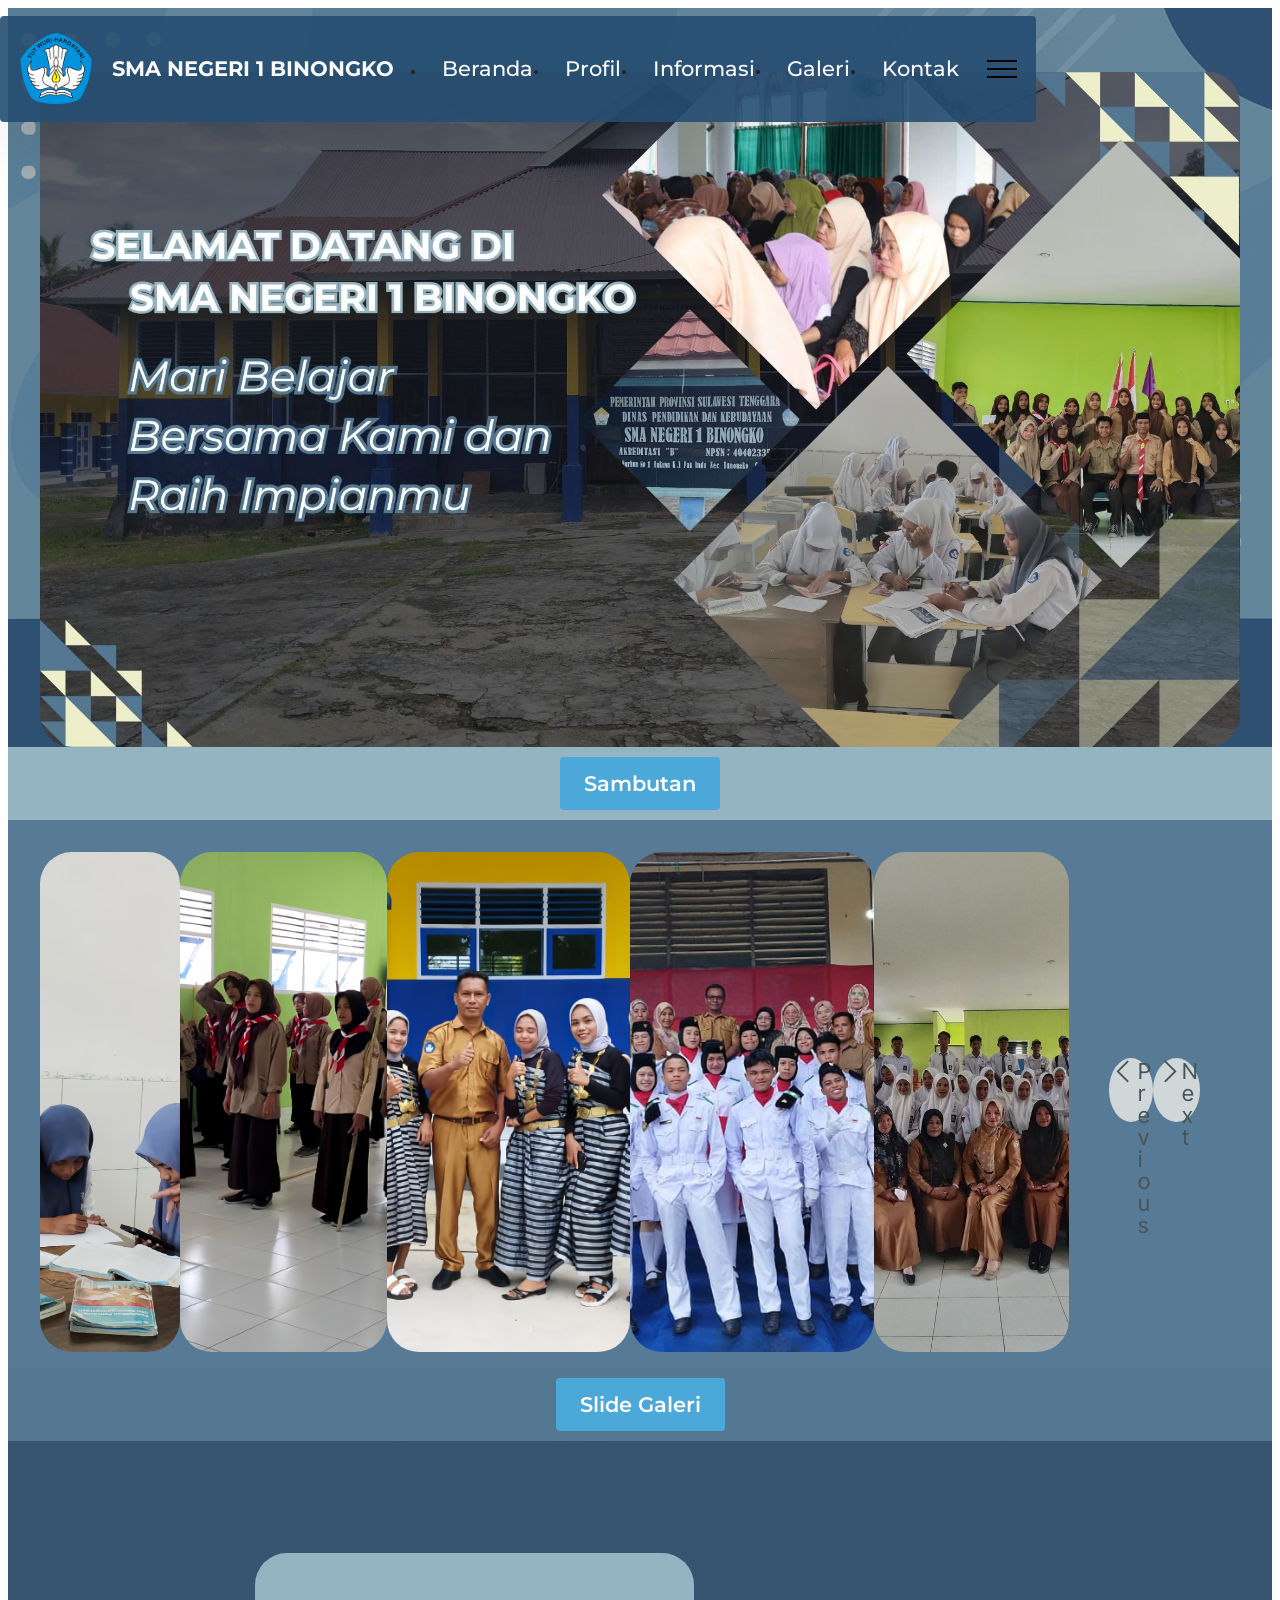
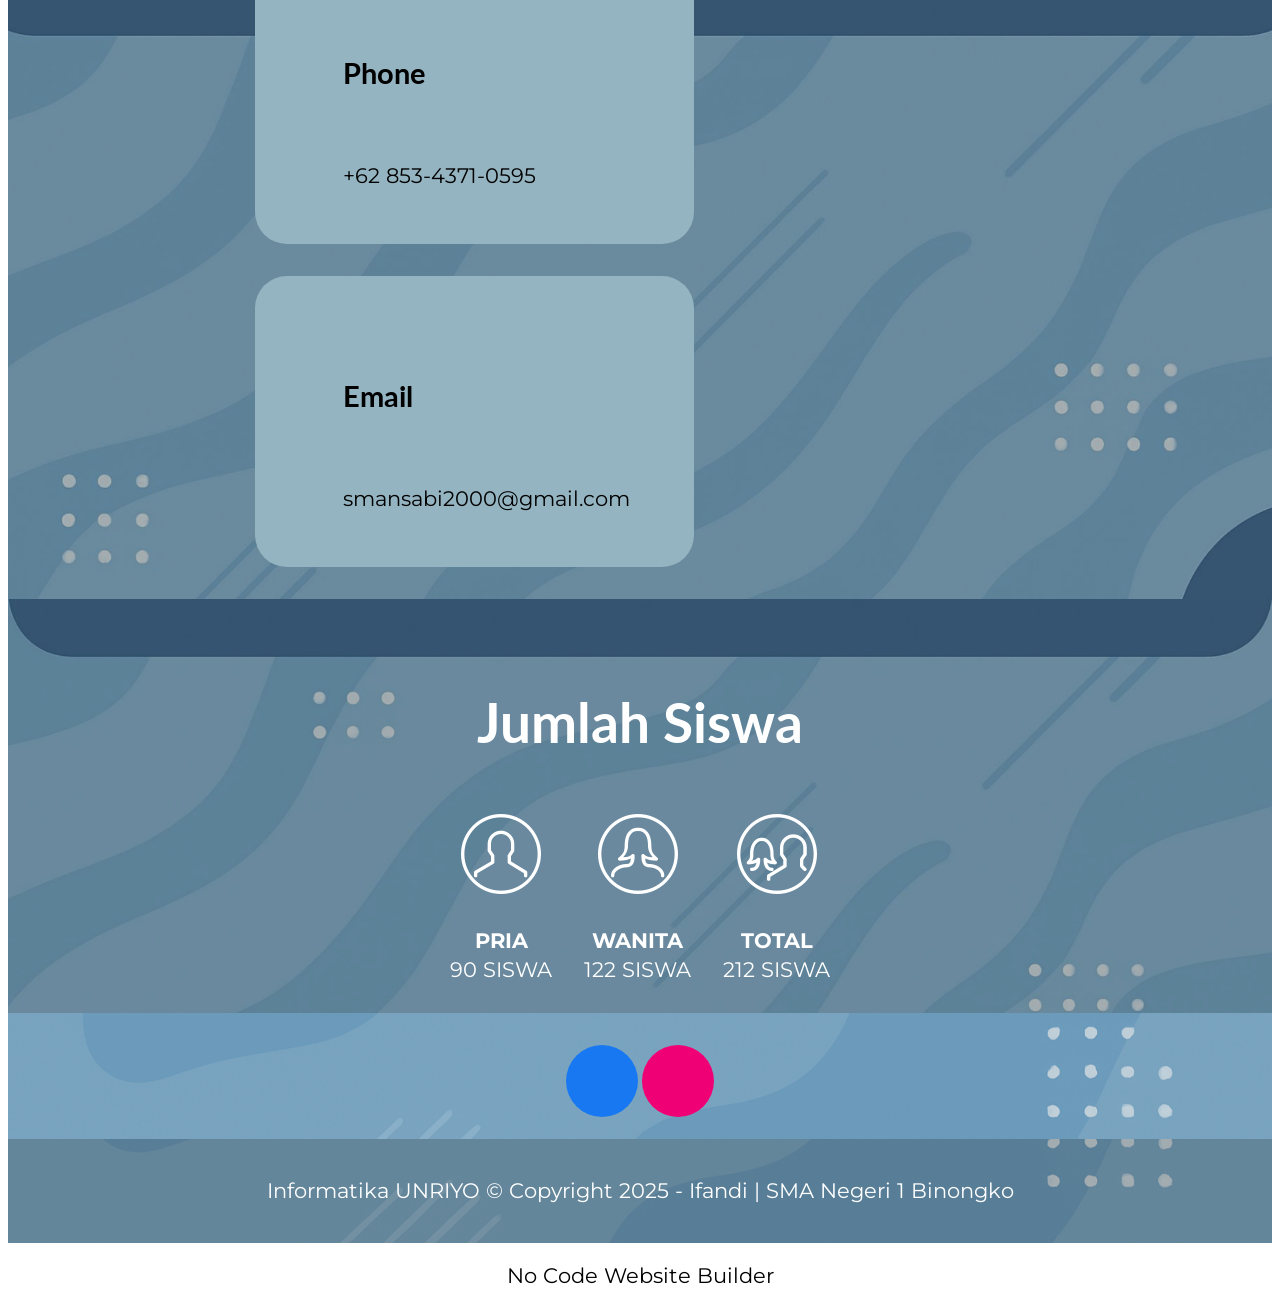
==== index.html @ 52635f06 "first commit" ====
<!DOCTYPE html>
<html  >
<head>
  <!-- Site made with Mobirise Website Builder v6.0.1, https://mobirise.com -->
  <meta charset="UTF-8">
  <meta http-equiv="X-UA-Compatible" content="IE=edge">
  <meta name="generator" content="Mobirise v6.0.1, mobirise.com">
  <meta name="viewport" content="width=device-width, initial-scale=1, minimum-scale=1">
  <link rel="shortcut icon" href="assets/images/tutwuri.png" type="image/x-icon">
  <meta name="description" content="">
  
  
  <title>Beranda</title>
  <link rel="stylesheet" href="assets/web/assets/mobirise-icons2/mobirise2.css">
  <link rel="stylesheet" href="assets/web/assets/mobirise-icons/mobirise-icons.css">
  <link rel="stylesheet" href="assets/bootstrap/css/bootstrap.min.css">
  <link rel="stylesheet" href="assets/bootstrap/css/bootstrap-grid.min.css">
  <link rel="stylesheet" href="assets/bootstrap/css/bootstrap-reboot.min.css">
  <link rel="stylesheet" href="assets/parallax/jarallax.css">
  <link rel="stylesheet" href="assets/dropdown/css/style.css">
  <link rel="stylesheet" href="assets/socicon/css/styles.css">
  <link rel="stylesheet" href="assets/theme/css/style.css">
  <link rel="preload" href="https://fonts.googleapis.com/css?family=Inter+Tight:100,200,300,400,500,600,700,800,900,100i,200i,300i,400i,500i,600i,700i,800i,900i&display=swap" as="style" onload="this.onload=null;this.rel='stylesheet'">
  <noscript><link rel="stylesheet" href="https://fonts.googleapis.com/css?family=Inter+Tight:100,200,300,400,500,600,700,800,900,100i,200i,300i,400i,500i,600i,700i,800i,900i&display=swap"></noscript>
  <link rel="preload" href="https://fonts.googleapis.com/css?family=Lato:100,100i,300,300i,400,400i,700,700i,900,900i&display=swap" as="style" onload="this.onload=null;this.rel='stylesheet'">
  <noscript><link rel="stylesheet" href="https://fonts.googleapis.com/css?family=Lato:100,100i,300,300i,400,400i,700,700i,900,900i&display=swap"></noscript>
  <link rel="preload" href="https://fonts.googleapis.com/css?family=Montserrat:100,200,300,400,500,600,700,800,900,100i,200i,300i,400i,500i,600i,700i,800i,900i&display=swap" as="style" onload="this.onload=null;this.rel='stylesheet'">
  <noscript><link rel="stylesheet" href="https://fonts.googleapis.com/css?family=Montserrat:100,200,300,400,500,600,700,800,900,100i,200i,300i,400i,500i,600i,700i,800i,900i&display=swap"></noscript>
  <link rel="preload" as="style" href="assets/mobirise/css/mbr-additional.css?v=bnAPjT"><link rel="stylesheet" href="assets/mobirise/css/mbr-additional.css?v=bnAPjT" type="text/css">

  
  
  
</head>
<body>
  
  <section data-bs-version="5.1" class="menu menu5 cid-uN7OKf2oUs" once="menu" id="menu05-0">
	

	<nav class="navbar navbar-dropdown navbar-fixed-top navbar-expand-lg">
		<div class="container">
			<div class="navbar-brand">
				<span class="navbar-logo">
					<a href="https://mobiri.se">
						<img src="assets/images/tutwuri.png" alt="Mobirise Website Builder" style="height: 5rem;">
					</a>
				</span>
				<span class="navbar-caption-wrap"><a class="navbar-caption text-white display-4" href="https://mobiri.se">SMA NEGERI 1 BINONGKO</a></span>
			</div>
			<button class="navbar-toggler" type="button" data-toggle="collapse" data-bs-toggle="collapse" data-target="#navbarSupportedContent" data-bs-target="#navbarSupportedContent" aria-controls="navbarNavAltMarkup" aria-expanded="false" aria-label="Toggle navigation">
				<div class="hamburger">
					<span></span>
					<span></span>
					<span></span>
					<span></span>
				</div>
			</button>
			<div class="collapse navbar-collapse" id="navbarSupportedContent">
				<ul class="navbar-nav nav-dropdown nav-right" data-app-modern-menu="true"><li class="nav-item">
						<a class="nav-link link text-white text-primary display-4" href="index.html">Beranda</a>
					</li>
					<li class="nav-item dropdown">
						<a class="nav-link link dropdown-toggle text-white display-4" href="https://mobiri.se" aria-expanded="false" data-toggle="dropdown-submenu" data-bs-toggle="dropdown" data-bs-auto-close="outside">Profil</a><div class="dropdown-menu" aria-labelledby="dropdown-328"><a class="dropdown-item text-white text-primary display-4" href="page1.html">Kata Sambutan</a><a class="dropdown-item text-white text-primary display-4" href="page2.html">Sejarah</a><a class="dropdown-item text-white text-primary display-4" href="page3.html">Visi &amp; Misi</a><a class="dropdown-item text-white text-primary display-4" href="page4.html">Struktur Organisasi</a><a class="dropdown-item text-white text-primary display-4" href="page9.html">Ektrakulikuler</a><a class="dropdown-item text-white text-primary display-4" href="page5.html">Fasilitas</a></div>
					</li>
					<li class="nav-item dropdown">
						<a class="nav-link link dropdown-toggle text-white show display-4" href="https://mobiri.se" data-toggle="dropdown-submenu" data-bs-toggle="dropdown" data-bs-auto-close="outside" aria-expanded="false">Informasi</a><div class="dropdown-menu show" aria-labelledby="dropdown-405" data-bs-popper="none"><a class="dropdown-item text-white text-primary display-4" href="page10.html">Penerimaan Peserta Didik Baru</a><a class="dropdown-item text-white text-primary display-4" href="page6.html">Kegiatan</a></div>
					</li><li class="nav-item"><a class="nav-link link show text-white text-primary display-4" href="page7.html">Galeri</a></li><li class="nav-item"><a class="nav-link link show text-white text-primary display-4" href="page8.html">Kontak</a></li></ul>
				
			</div>
		</div>
	</nav>
</section>

<section data-bs-version="5.1" class="header13 cid-uN7ONtih4e mbr-parallax-background" id="header13-1">
  

  
  <div class="mbr-overlay" style="opacity: 0.3; background-color: rgb(0, 0, 0);"></div>

  <div class="align-center container">
    

    <div class="row justify-content-center">
      <div class="col-12 col-md-12">
        <img src="assets/images/foto-beranda-1.jpg" alt="Mobirise Website Builder" title="">
      </div>
    </div>
  </div>
</section>

<section data-bs-version="5.1" class="article16 cid-uN83ASsyLp" id="article16-5">
    
    <div class="container">
        <div class="row justify-content-center">
            <div class="col-md-12 col-lg-10">
                <div class="mbr-section-btn align-center"><a class="btn btn-secondary display-4" href="page1.html">Sambutan</a></div>
            </div>
        </div>
    </div>
</section>

<section data-bs-version="5.1" class="slider05 cid-uN7OTbgEHV" id="slider05-2">
    

    <div class="container">
        <div class="row justify-content-center">
            <div class="col-12 col-md-10">
                <div class="carousel slide carousel-fade" id="uNOLSmNRGh" data-ride="carousel" data-bs-ride="carousel" data-interval="3000" data-bs-interval="3000">
                    <ol class="carousel-indicators">
                        <li data-slide-to="0" data-bs-slide-to="0" class="active" data-target="#uNOLSmNRGh" data-bs-target="#uNOLSmNRGh"></li>
                        <li data-slide-to="1" data-bs-slide-to="1" data-target="#uNOLSmNRGh" data-bs-target="#uNOLSmNRGh"></li>
                        <li data-slide-to="2" data-bs-slide-to="2" data-target="#uNOLSmNRGh" data-bs-target="#uNOLSmNRGh"></li><li data-slide-to="3" data-bs-slide-to="3" data-target="#uNOLSmNRGh" data-bs-target="#uNOLSmNRGh"></li><li data-slide-to="4" data-bs-slide-to="4" data-target="#uNOLSmNRGh" data-bs-target="#uNOLSmNRGh"></li>
                    </ol>
                    <div class="carousel-inner">
                        <div class="carousel-item slider-image item active">
                            <div class="item-wrapper">
                                
                                <img class="d-block w-100" src="assets/images/proses-belajar-mengajar-2.jpeg" alt="Mobirise Website Builder" data-slide-to="0" data-bs-slide-to="0">
                            </div>
                        </div>
                        <div class="carousel-item slider-image item">
                            <div class="item-wrapper">
                                
                                <img class="d-block w-100" src="assets/images/4-1.jpeg" alt="Mobirise Website Builder" data-slide-to="1" data-bs-slide-to="1">
                            </div>
                        </div>
                        <div class="carousel-item slider-image item">
                            <div class="item-wrapper">
                                
                                <img class="d-block w-100" src="assets/images/3.jpg" alt="Mobirise Website Builder" data-slide-to="2" data-bs-slide-to="2">
                            </div>
                        </div><div class="carousel-item slider-image item">
                            <div class="item-wrapper">
                                
                                <img class="d-block w-100" src="assets/images/1-1.jpg" alt="Mobirise Website Builder" data-slide-to="3" data-bs-slide-to="3">
                            </div>
                        </div><div class="carousel-item slider-image item">
                            <div class="item-wrapper">
                                
                                <img class="d-block w-100" src="assets/images/10-1.jpg" alt="Mobirise Website Builder" data-slide-to="4" data-bs-slide-to="4">
                            </div>
                        </div>
                    </div>
                    <a class="carousel-control carousel-control-prev" role="button" data-slide="prev" data-bs-slide="prev" href="#uNOLSmNRGh">
                        <span class="mobi-mbri mobi-mbri-arrow-prev" aria-hidden="true"></span>
                        <span class="sr-only visually-hidden">Previous</span>
                    </a>
                    <a class="carousel-control carousel-control-next" role="button" data-slide="next" data-bs-slide="next" href="#uNOLSmNRGh">
                        <span class="mobi-mbri mobi-mbri-arrow-next" aria-hidden="true"></span>
                        <span class="sr-only visually-hidden">Next</span>
                    </a>
                </div>
            </div>
        </div>
    </div>
</section>

<section data-bs-version="5.1" class="article16 cid-uN82D2LBtF" id="article16-4">
    
    <div class="container">
        <div class="row justify-content-center">
            <div class="col-md-12 col-lg-10">
                <div class="mbr-section-btn align-center"><a class="btn btn-secondary display-4" href="page7.html">Slide Galeri</a></div>
            </div>
        </div>
    </div>
</section>

<section data-bs-version="5.1" class="contacts3 map1 cid-uNqqiphwGD" id="contacts3-1u">

    

    
    <div class="mbr-overlay" style="opacity: 0.3; background-color: rgb(0, 0, 0);"></div>
    <div class="container">
        
        <div class="row justify-content-center mt-4">
            <div class="card col-12 col-md-6">
                <div class="card-wrapper">
                    <div class="image-wrapper">
                        <a href="https://wa.me/6285343710595 "><span class="mbr-iconfont socicon-whatsapp socicon"></span></a>
                    </div>
                    <div class="text-wrapper">
                        <h6 class="card-title mbr-fonts-style mb-1 display-5">
                            <a href="https://wa.me/6285343710595 " class="text-primary"><strong>Phone</strong></a>
                        </h6>
                        <p class="mbr-text mbr-fonts-style display-7"><a href="https://wa.me/6285343710595 " class="text-primary">+62 853-4371-0595&nbsp;</a><br></p>
                    </div>
                </div>
                <div class="card-wrapper">
                    <div class="image-wrapper">
                        <a href="mailto:smansabi2000@gmail.com"><span class="mbr-iconfont socicon-mail socicon" style="font-size: 30px;"></span></a>
                    </div>
                    <div class="text-wrapper">
                        <h6 class="card-title mbr-fonts-style mb-1 display-5">
                            <a href="mailto:smansabi2000@gmail.com" class="text-primary"><strong>Email</strong></a>
                        </h6>
                        <p class="mbr-text mbr-fonts-style display-7"><a href="mailto:smansabi2000@gmail.com" class="text-primary">smansabi2000@gmail.com</a></p>
                    </div>
                </div>
            </div>
            <div class="map-wrapper col-12 col-md-6">
                <div class="google-map"><iframe frameborder="0" style="border:0" src="https://www.google.com/maps/embed?pb=!1m18!1m12!1m3!1d3162.537001661577!2d124.0253646737995!3d-5.901346394082607!2m3!1f0!2f0!3f0!3m2!1i1024!2i768!4f13.1!3m3!1m2!1s0x2da7a763486d836d%3A0x7d823068de1f3dd2!2sSMA%20Negeri%201%20Binongko!5e1!3m2!1sid!2sid!4v1748664976705!5m2!1sid!2sid" allowfullscreen=""></iframe></div>
            </div>
        </div>
    </div>
</section>

<section data-bs-version="5.1" class="features14 cid-uNqTIF9jcJ mbr-parallax-background" id="features14-28">
    

    
    <div class="mbr-overlay" style="opacity: 0.3; background-color: rgb(0, 0, 0);">
    </div>
    <div class="container">
        <div class="row mb-5">
            <div class="col-12">
                <h3 class="mbr-section-title align-center mbr-fonts-style display-2"><strong>Jumlah Siswa</strong></h3>
            </div>
        </div>
        <div class="row">
            <div class="item features-without-image mb-5 col-12 col-md-2">
                <div class="item-wrapper">
                    <div class="card-box align-center">
                        <span class="mbr-iconfont mbri-user" style="font-size: 80px;"></span>
                        <h4 class="card-title align-center mbr-black mbr-fonts-style display-7"><strong>PRIA</strong><br>90 SISWA</h4>
                    </div>
                </div>
            </div>
            <div class="item features-without-image mb-5 col-12 col-md-2">
                <div class="item-wrapper">
                    <div class="card-box align-center">
                        <span class="mbr-iconfont mbri-user2"></span>
                        <h4 class="card-title align-center mbr-black mbr-fonts-style display-7">
                            <strong>WANITA</strong><br>122 SISWA</h4>
                    </div>
                </div>
            </div>
            <div class="item features-without-image mb-5 col-12 col-md-2">
                <div class="item-wrapper">
                    <div class="card-box align-center">
                        <span class="mbr-iconfont mbri-users"></span>
                        <h4 class="card-title align-center mbr-black mbr-fonts-style display-7"><strong>TOTAL</strong><br>212 SISWA</h4>
                    </div>
                </div>
            </div>
            
            
            
        </div>
    </div>
</section>

<section data-bs-version="5.1" class="social4 cid-uNJtX4uaBc mbr-parallax-background" id="social04-2y">
    
    
    <div class="mbr-overlay" style="opacity: 0.2; background-color: rgb(33, 52, 72);">
    </div>

    <div class="container">
        <div class="media-container-row">
            <div class="col-12">
                
                <div class="social-list align-center">
                    <a class="iconfont-wrapper bg-facebook m-2 " target="_blank" href="https://www.facebook.com/share/1ERpuPj7vW/">
                        <span class="socicon-facebook socicon"></span>
                    </a>
                    
                    <a class="iconfont-wrapper bg-instagram m-2" href="https://www.instagram.com/osis_smansabi?igsh=MTJjcnBjbTdsdmxzYg==" target="_blank">
                        <span class="socicon-instagram socicon"></span>
                    </a>
                    
                    
                    
                    
                    
                    
                    
                    
                </div>
            </div>
        </div>
    </div>
</section>

<section data-bs-version="5.1" class="footer4 cid-uN879amYYB mbr-parallax-background" once="footers" id="footer04-9">

    

    <div class="mbr-overlay" style="opacity: 0.3; background-color: rgb(0, 0, 0);"></div>

    <div class="container">
        <div class="media-container-row align-center mbr-white">
            <div class="col-12">
                <p class="mbr-text mb-0 mbr-fonts-style display-7">Informatika UNRIYO © Copyright 2025 - Ifandi&nbsp;| SMA Negeri 1 Binongko</p>
            </div>
        </div>
    </div>
</section><section class="display-7" style="padding: 0;align-items: center;justify-content: center;flex-wrap: wrap;    align-content: center;display: flex;position: relative;height: 4rem;"><a href="https://mobiri.se/3952336" style="flex: 1 1;height: 4rem;position: absolute;width: 100%;z-index: 1;"><img alt="" style="height: 4rem;" src="[data-uri]"></a><p style="margin: 0;text-align: center;" class="display-7">&#8204;</p><a style="z-index:1" href="https://mobirise.com/builder/no-code-website-builder.html">No Code Website Builder</a></section><script src="assets/bootstrap/js/bootstrap.bundle.min.js"></script>  <script src="assets/parallax/jarallax.js"></script>  <script src="assets/smoothscroll/smooth-scroll.js"></script>  <script src="assets/ytplayer/index.js"></script>  <script src="assets/dropdown/js/navbar-dropdown.js"></script>  <script src="assets/theme/js/script.js"></script>  
  
  
</body>
</html>
---- assets/web/assets/mobirise-icons2/mobirise2.css ----
@font-face {
  font-family: 'Moririse2';
  font-display: swap;
  src:  url('mobirise2.eot?f2bix4');
  src:  url('mobirise2.eot?f2bix4#iefix') format('embedded-opentype'),
    url('mobirise2.ttf?f2bix4') format('truetype'),
    url('mobirise2.woff?f2bix4') format('woff'),
    url('mobirise2.svg?f2bix4#mobirise2') format('svg');
  font-weight: normal;
  font-style: normal;
}

[class^="mobi-"], [class*=" mobi-"] {
  /* use !important to prevent issues with browser extensions that change fonts */
  font-family: 'Moririse2' !important;
  speak: none;
  font-style: normal;
  font-weight: normal;
  font-variant: normal;
  text-transform: none;
  line-height: 1;

  /* Better Font Rendering =========== */
  -webkit-font-smoothing: antialiased;
  -moz-osx-font-smoothing: grayscale;
}

.mobi-mbri-add-submenu:before {
  content: "\e900";
}
.mobi-mbri-alert:before {
  content: "\e901";
}
.mobi-mbri-align-center:before {
  content: "\e902";
}
.mobi-mbri-align-justify:before {
  content: "\e903";
}
.mobi-mbri-align-left:before {
  content: "\e904";
}
.mobi-mbri-align-right:before {
  content: "\e905";
}
.mobi-mbri-android:before {
  content: "\e906";
}
.mobi-mbri-apple:before {
  content: "\e907";
}
.mobi-mbri-arrow-down:before {
  content: "\e908";
}
.mobi-mbri-arrow-next:before {
  content: "\e909";
}
.mobi-mbri-arrow-prev:before {
  content: "\e90a";
}
.mobi-mbri-arrow-up:before {
  content: "\e90b";
}
.mobi-mbri-bold:before {
  content: "\e90c";
}
.mobi-mbri-bookmark:before {
  content: "\e90d";
}
.mobi-mbri-bootstrap:before {
  content: "\e90e";
}
.mobi-mbri-briefcase:before {
  content: "\e90f";
}
.mobi-mbri-browse:before {
  content: "\e910";
}
.mobi-mbri-bulleted-list:before {
  content: "\e911";
}
.mobi-mbri-calendar:before {
  content: "\e912";
}
.mobi-mbri-camera:before {
  content: "\e913";
}
.mobi-mbri-cart-add:before {
  content: "\e914";
}
.mobi-mbri-cart-full:before {
  content: "\e915";
}
.mobi-mbri-cash:before {
  content: "\e916";
}
.mobi-mbri-change-style:before {
  content: "\e917";
}
.mobi-mbri-chat:before {
  content: "\e918";
}
.mobi-mbri-clock:before {
  content: "\e919";
}
.mobi-mbri-close:before {
  content: "\e91a";
}
.mobi-mbri-cloud:before {
  content: "\e91b";
}
.mobi-mbri-code:before {
  content: "\e91c";
}
.mobi-mbri-contact-form:before {
  content: "\e91d";
}
.mobi-mbri-credit-card:before {
  content: "\e91e";
}
.mobi-mbri-cursor-click:before {
  content: "\e91f";
}
.mobi-mbri-cust-feedback:before {
  content: "\e920";
}
.mobi-mbri-database:before {
  content: "\e921";
}
.mobi-mbri-delivery:before {
  content: "\e922";
}
.mobi-mbri-desktop:before {
  content: "\e923";
}
.mobi-mbri-devices:before {
  content: "\e924";
}
.mobi-mbri-down:before {
  content: "\e925";
}
.mobi-mbri-download-2:before {
  content: "\e926";
}
.mobi-mbri-download:before {
  content: "\e927";
}
.mobi-mbri-drag-n-drop-2:before {
  content: "\e928";
}
.mobi-mbri-drag-n-drop:before {
  content: "\e929";
}
.mobi-mbri-edit-2:before {
  content: "\e92a";
}
.mobi-mbri-edit:before {
  content: "\e92b";
}
.mobi-mbri-error:before {
  content: "\e92c";
}
.mobi-mbri-extension:before {
  content: "\e92d";
}
.mobi-mbri-features:before {
  content: "\e92e";
}
.mobi-mbri-file:before {
  content: "\e92f";
}
.mobi-mbri-flag:before {
  content: "\e930";
}
.mobi-mbri-folder:before {
  content: "\e931";
}
.mobi-mbri-gift:before {
  content: "\e932";
}
.mobi-mbri-github:before {
  content: "\e933";
}
.mobi-mbri-globe-2:before {
  content: "\e934";
}
.mobi-mbri-globe:before {
  content: "\e935";
}
.mobi-mbri-growing-chart:before {
  content: "\e936";
}
.mobi-mbri-hearth:before {
  content: "\e937";
}
.mobi-mbri-help:before {
  content: "\e938";
}
.mobi-mbri-home:before {
  content: "\e939";
}
.mobi-mbri-hot-cup:before {
  content: "\e93a";
}
.mobi-mbri-idea:before {
  content: "\e93b";
}
.mobi-mbri-image-gallery:before {
  content: "\e93c";
}
.mobi-mbri-image-slider:before {
  content: "\e93d";
}
.mobi-mbri-info:before {
  content: "\e93e";
}
.mobi-mbri-italic:before {
  content: "\e93f";
}
.mobi-mbri-key:before {
  content: "\e940";
}
.mobi-mbri-laptop:before {
  content: "\e941";
}
.mobi-mbri-layers:before {
  content: "\e942";
}
.mobi-mbri-left-right:before {
  content: "\e943";
}
.mobi-mbri-left:before {
  content: "\e944";
}
.mobi-mbri-letter:before {
  content: "\e945";
}
.mobi-mbri-like:before {
  content: "\e946";
}
.mobi-mbri-link:before {
  content: "\e947";
}
.mobi-mbri-lock:before {
  content: "\e948";
}
.mobi-mbri-login:before {
  content: "\e949";
}
.mobi-mbri-logout:before {
  content: "\e94a";
}
.mobi-mbri-magic-stick:before {
  content: "\e94b";
}
.mobi-mbri-map-pin:before {
  content: "\e94c";
}
.mobi-mbri-menu:before {
  content: "\e94d";
}
.mobi-mbri-mobile-2:before {
  content: "\e94e";
}
.mobi-mbri-mobile-horizontal:before {
  content: "\e94f";
}
.mobi-mbri-mobile:before {
  content: "\e950";
}
.mobi-mbri-mobirise:before {
  content: "\e951";
}
.mobi-mbri-more-horizontal:before {
  content: "\e952";
}
.mobi-mbri-more-vertical:before {
  content: "\e953";
}
.mobi-mbri-music:before {
  content: "\e954";
}
.mobi-mbri-new-file:before {
  content: "\e955";
}
.mobi-mbri-numbered-list:before {
  content: "\e956";
}
.mobi-mbri-opened-folder:before {
  content: "\e957";
}
.mobi-mbri-pages:before {
  content: "\e958";
}
.mobi-mbri-paper-plane:before {
  content: "\e959";
}
.mobi-mbri-paperclip:before {
  content: "\e95a";
}
.mobi-mbri-phone:before {
  content: "\e95b";
}
.mobi-mbri-photo:before {
  content: "\e95c";
}
.mobi-mbri-photos:before {
  content: "\e95d";
}
.mobi-mbri-pin:before {
  content: "\e95e";
}
.mobi-mbri-play:before {
  content: "\e95f";
}
.mobi-mbri-plus:before {
  content: "\e960";
}
.mobi-mbri-preview:before {
  content: "\e961";
}
.mobi-mbri-print:before {
  content: "\e962";
}
.mobi-mbri-protect:before {
  content: "\e963";
}
.mobi-mbri-question:before {
  content: "\e964";
}
.mobi-mbri-quote-left:before {
  content: "\e965";
}
.mobi-mbri-quote-right:before {
  content: "\e966";
}
.mobi-mbri-redo:before {
  content: "\e967";
}
.mobi-mbri-refresh:before {
  content: "\e968";
}
.mobi-mbri-responsive-2:before {
  content: "\e969";
}
.mobi-mbri-responsive:before {
  content: "\e96a";
}
.mobi-mbri-right:before {
  content: "\e96b";
}
.mobi-mbri-rocket:before {
  content: "\e96c";
}
.mobi-mbri-sad-face:before {
  content: "\e96d";
}
.mobi-mbri-sale:before {
  content: "\e96e";
}
.mobi-mbri-save:before {
  content: "\e96f";
}
.mobi-mbri-search:before {
  content: "\e970";
}
.mobi-mbri-setting-2:before {
  content: "\e971";
}
.mobi-mbri-setting-3:before {
  content: "\e972";
}
.mobi-mbri-setting:before {
  content: "\e973";
}
.mobi-mbri-share:before {
  content: "\e974";
}
.mobi-mbri-shopping-bag:before {
  content: "\e975";
}
.mobi-mbri-shopping-basket:before {
  content: "\e976";
}
.mobi-mbri-shopping-cart:before {
  content: "\e977";
}
.mobi-mbri-sites:before {
  content: "\e978";
}
.mobi-mbri-smile-face:before {
  content: "\e979";
}
.mobi-mbri-speed:before {
  content: "\e97a";
}
.mobi-mbri-star:before {
  content: "\e97b";
}
.mobi-mbri-success:before {
  content: "\e97c";
}
.mobi-mbri-sun:before {
  content: "\e97d";
}
.mobi-mbri-sun2:before {
  content: "\e97e";
}
.mobi-mbri-tablet-vertical:before {
  content: "\e97f";
}
.mobi-mbri-tablet:before {
  content: "\e980";
}
.mobi-mbri-target:before {
  content: "\e981";
}
.mobi-mbri-timer:before {
  content: "\e982";
}
.mobi-mbri-to-ftp:before {
  content: "\e983";
}
.mobi-mbri-to-local-drive:before {
  content: "\e984";
}
.mobi-mbri-touch-swipe:before {
  content: "\e985";
}
.mobi-mbri-touch:before {
  content: "\e986";
}
.mobi-mbri-trash:before {
  content: "\e987";
}
.mobi-mbri-underline:before {
  content: "\e988";
}
.mobi-mbri-undo:before {
  content: "\e989";
}
.mobi-mbri-unlink:before {
  content: "\e98a";
}
.mobi-mbri-unlock:before {
  content: "\e98b";
}
.mobi-mbri-up-down:before {
  content: "\e98c";
}
.mobi-mbri-up:before {
  content: "\e98d";
}
.mobi-mbri-update:before {
  content: "\e98e";
}
.mobi-mbri-upload-2:before {
  content: "\e98f";
}
.mobi-mbri-upload:before {
  content: "\e990";
}
.mobi-mbri-user-2:before {
  content: "\e991";
}
.mobi-mbri-user:before {
  content: "\e992";
}
.mobi-mbri-users:before {
  content: "\e993";
}
.mobi-mbri-video-play:before {
  content: "\e994";
}
.mobi-mbri-video:before {
  content: "\e995";
}
.mobi-mbri-watch:before {
  content: "\e996";
}
.mobi-mbri-website-theme-2:before {
  content: "\e997";
}
.mobi-mbri-website-theme:before {
  content: "\e998";
}
.mobi-mbri-wifi:before {
  content: "\e999";
}
.mobi-mbri-windows:before {
  content: "\e99a";
}
.mobi-mbri-zoom-in:before {
  content: "\e99b";
}
.mobi-mbri-zoom-out:before {
  content: "\e99c";
}
---- assets/web/assets/mobirise-icons/mobirise-icons.css ----
@font-face {
  font-family: 'MobiriseIcons';
  src:  url('mobirise-icons.eot?spat4u');
  src:  url('mobirise-icons.eot?spat4u#iefix') format('embedded-opentype'),
    url('mobirise-icons.ttf?spat4u') format('truetype'),
    url('mobirise-icons.woff?spat4u') format('woff'),
    url('mobirise-icons.svg?spat4u#MobiriseIcons') format('svg');
  font-weight: normal;
  font-style: normal;
  font-display: swap;
}

[class^="mbri-"], [class*=" mbri-"] {
  /* use !important to prevent issues with browser extensions that change fonts */
  font-family: MobiriseIcons !important;
  speak: none;
  font-style: normal;
  font-weight: normal;
  font-variant: normal;
  text-transform: none;
  line-height: 1;

  /* Better Font Rendering =========== */
  -webkit-font-smoothing: antialiased;
  -moz-osx-font-smoothing: grayscale;
}

.mbri-add-submenu:before {
  content: "\e900";
}
.mbri-alert:before {
  content: "\e901";
}
.mbri-align-center:before {
  content: "\e902";
}
.mbri-align-justify:before {
  content: "\e903";
}
.mbri-align-left:before {
  content: "\e904";
}
.mbri-align-right:before {
  content: "\e905";
}
.mbri-android:before {
  content: "\e906";
}
.mbri-apple:before {
  content: "\e907";
}
.mbri-arrow-down:before {
  content: "\e908";
}
.mbri-arrow-next:before {
  content: "\e909";
}
.mbri-arrow-prev:before {
  content: "\e90a";
}
.mbri-arrow-up:before {
  content: "\e90b";
}
.mbri-bold:before {
  content: "\e90c";
}
.mbri-bookmark:before {
  content: "\e90d";
}
.mbri-bootstrap:before {
  content: "\e90e";
}
.mbri-briefcase:before {
  content: "\e90f";
}
.mbri-browse:before {
  content: "\e910";
}
.mbri-bulleted-list:before {
  content: "\e911";
}
.mbri-calendar:before {
  content: "\e912";
}
.mbri-camera:before {
  content: "\e913";
}
.mbri-cart-add:before {
  content: "\e914";
}
.mbri-cart-full:before {
  content: "\e915";
}
.mbri-cash:before {
  content: "\e916";
}
.mbri-change-style:before {
  content: "\e917";
}
.mbri-chat:before {
  content: "\e918";
}
.mbri-clock:before {
  content: "\e919";
}
.mbri-close:before {
  content: "\e91a";
}
.mbri-cloud:before {
  content: "\e91b";
}
.mbri-code:before {
  content: "\e91c";
}
.mbri-contact-form:before {
  content: "\e91d";
}
.mbri-credit-card:before {
  content: "\e91e";
}
.mbri-cursor-click:before {
  content: "\e91f";
}
.mbri-cust-feedback:before {
  content: "\e920";
}
.mbri-database:before {
  content: "\e921";
}
.mbri-delivery:before {
  content: "\e922";
}
.mbri-desktop:before {
  content: "\e923";
}
.mbri-devices:before {
  content: "\e924";
}
.mbri-down:before {
  content: "\e925";
}
.mbri-download:before {
  content: "\e989";
}
.mbri-drag-n-drop:before {
  content: "\e927";
}
.mbri-drag-n-drop2:before {
  content: "\e928";
}
.mbri-edit:before {
  content: "\e929";
}
.mbri-edit2:before {
  content: "\e92a";
}
.mbri-error:before {
  content: "\e92b";
}
.mbri-extension:before {
  content: "\e92c";
}
.mbri-features:before {
  content: "\e92d";
}
.mbri-file:before {
  content: "\e92e";
}
.mbri-flag:before {
  content: "\e92f";
}
.mbri-folder:before {
  content: "\e930";
}
.mbri-gift:before {
  content: "\e931";
}
.mbri-github:before {
  content: "\e932";
}
.mbri-globe:before {
  content: "\e933";
}
.mbri-globe-2:before {
  content: "\e934";
}
.mbri-growing-chart:before {
  content: "\e935";
}
.mbri-hearth:before {
  content: "\e936";
}
.mbri-help:before {
  content: "\e937";
}
.mbri-home:before {
  content: "\e938";
}
.mbri-hot-cup:before {
  content: "\e939";
}
.mbri-idea:before {
  content: "\e93a";
}
.mbri-image-gallery:before {
  content: "\e93b";
}
.mbri-image-slider:before {
  content: "\e93c";
}
.mbri-info:before {
  content: "\e93d";
}
.mbri-italic:before {
  content: "\e93e";
}
.mbri-key:before {
  content: "\e93f";
}
.mbri-laptop:before {
  content: "\e940";
}
.mbri-layers:before {
  content: "\e941";
}
.mbri-left-right:before {
  content: "\e942";
}
.mbri-left:before {
  content: "\e943";
}
.mbri-letter:before {
  content: "\e944";
}
.mbri-like:before {
  content: "\e945";
}
.mbri-link:before {
  content: "\e946";
}
.mbri-lock:before {
  content: "\e947";
}
.mbri-login:before {
  content: "\e948";
}
.mbri-logout:before {
  content: "\e949";
}
.mbri-magic-stick:before {
  content: "\e94a";
}
.mbri-map-pin:before {
  content: "\e94b";
}
.mbri-menu:before {
  content: "\e94c";
}
.mbri-mobile:before {
  content: "\e94d";
}
.mbri-mobile2:before {
  content: "\e94e";
}
.mbri-mobirise:before {
  content: "\e94f";
}
.mbri-more-horizontal:before {
  content: "\e950";
}
.mbri-more-vertical:before {
  content: "\e951";
}
.mbri-music:before {
  content: "\e952";
}
.mbri-new-file:before {
  content: "\e953";
}
.mbri-numbered-list:before {
  content: "\e954";
}
.mbri-opened-folder:before {
  content: "\e955";
}
.mbri-pages:before {
  content: "\e956";
}
.mbri-paper-plane:before {
  content: "\e957";
}
.mbri-paperclip:before {
  content: "\e958";
}
.mbri-photo:before {
  content: "\e959";
}
.mbri-photos:before {
  content: "\e95a";
}
.mbri-pin:before {
  content: "\e95b";
}
.mbri-play:before {
  content: "\e95c";
}
.mbri-plus:before {
  content: "\e95d";
}
.mbri-preview:before {
  content: "\e95e";
}
.mbri-print:before {
  content: "\e95f";
}
.mbri-protect:before {
  content: "\e960";
}
.mbri-question:before {
  content: "\e961";
}
.mbri-quote-left:before {
  content: "\e962";
}
.mbri-quote-right:before {
  content: "\e963";
}
.mbri-refresh:before {
  content: "\e964";
}
.mbri-responsive:before {
  content: "\e965";
}
.mbri-right:before {
  content: "\e966";
}
.mbri-rocket:before {
  content: "\e967";
}
.mbri-sad-face:before {
  content: "\e968";
}
.mbri-sale:before {
  content: "\e969";
}
.mbri-save:before {
  content: "\e96a";
}
.mbri-search:before {
  content: "\e96b";
}
.mbri-setting:before {
  content: "\e96c";
}
.mbri-setting2:before {
  content: "\e96d";
}
.mbri-setting3:before {
  content: "\e96e";
}
.mbri-share:before {
  content: "\e96f";
}
.mbri-shopping-bag:before {
  content: "\e970";
}
.mbri-shopping-basket:before {
  content: "\e971";
}
.mbri-shopping-cart:before {
  content: "\e972";
}
.mbri-sites:before {
  content: "\e973";
}
.mbri-smile-face:before {
  content: "\e974";
}
.mbri-speed:before {
  content: "\e975";
}
.mbri-star:before {
  content: "\e976";
}
.mbri-success:before {
  content: "\e977";
}
.mbri-sun:before {
  content: "\e978";
}
.mbri-sun2:before {
  content: "\e979";
}
.mbri-tablet:before {
  content: "\e97a";
}
.mbri-tablet-vertical:before {
  content: "\e97b";
}
.mbri-target:before {
  content: "\e97c";
}
.mbri-timer:before {
  content: "\e97d";
}
.mbri-to-ftp:before {
  content: "\e97e";
}
.mbri-to-local-drive:before {
  content: "\e97f";
}
.mbri-touch-swipe:before {
  content: "\e980";
}
.mbri-touch:before {
  content: "\e981";
}
.mbri-trash:before {
  content: "\e982";
}
.mbri-underline:before {
  content: "\e983";
}
.mbri-unlink:before {
  content: "\e984";
}
.mbri-unlock:before {
  content: "\e985";
}
.mbri-up-down:before {
  content: "\e986";
}
.mbri-up:before {
  content: "\e987";
}
.mbri-update:before {
  content: "\e988";
}
.mbri-upload:before {
 content: "\e926"; 
}
.mbri-user:before {
  content: "\e98a";
}
.mbri-user2:before {
  content: "\e98b";
}
.mbri-users:before {
  content: "\e98c";
}
.mbri-video:before {
  content: "\e98d";
}
.mbri-video-play:before {
  content: "\e98e";
}
.mbri-watch:before {
  content: "\e98f";
}
.mbri-website-theme:before {
  content: "\e990";
}
.mbri-wifi:before {
  content: "\e991";
}
.mbri-windows:before {
  content: "\e992";
}
.mbri-zoom-out:before {
  content: "\e993";
}
.mbri-redo:before {
  content: "\e994";
}
.mbri-undo:before {
  content: "\e995";
}
---- assets/dropdown/css/style.css ----
.navbar-dropdown {
  left: 0;
  padding: 0;
  position: absolute;
  right: 0;
  top: 0;
  transition: all 0.45s ease;
  z-index: 1030;
  background: #282828; }
  .navbar-dropdown .navbar-logo {
    margin-right: 0.8rem;
    transition: margin 0.3s ease-in-out;
    vertical-align: middle; }
    .navbar-dropdown .navbar-logo img {
      height: 3.125rem;
      transition: all 0.3s ease-in-out; }
    .navbar-dropdown .navbar-logo.mbr-iconfont {
      font-size: 3.125rem;
      line-height: 3.125rem; }
  .navbar-dropdown .navbar-caption {
    font-weight: 700;
    white-space: normal;
    vertical-align: -4px;
    line-height: 3.125rem !important; }
    .navbar-dropdown .navbar-caption, .navbar-dropdown .navbar-caption:hover {
      color: inherit;
      text-decoration: none; }
  .navbar-dropdown .mbr-iconfont + .navbar-caption {
    vertical-align: -1px; }
  .navbar-dropdown.navbar-fixed-top {
    position: fixed; }
  .navbar-dropdown .navbar-brand span {
    vertical-align: -4px; }
  .navbar-dropdown.bg-color.transparent {
    background: none; }
  .navbar-dropdown.navbar-short .navbar-brand {
    padding: 0.625rem 0; }
    .navbar-dropdown.navbar-short .navbar-brand span {
      vertical-align: -1px; }
  .navbar-dropdown.navbar-short .navbar-caption {
    line-height: 2.375rem !important;
    vertical-align: -2px; }
  .navbar-dropdown.navbar-short .navbar-logo {
    margin-right: 0.5rem; }
    .navbar-dropdown.navbar-short .navbar-logo img {
      height: 2.375rem; }
    .navbar-dropdown.navbar-short .navbar-logo.mbr-iconfont {
      font-size: 2.375rem;
      line-height: 2.375rem; }
  .navbar-dropdown.navbar-short .mbr-table-cell {
    height: 3.625rem; }
  .navbar-dropdown .navbar-close {
    left: 0.6875rem;
    position: fixed;
    top: 0.75rem;
    z-index: 1000; }
  .navbar-dropdown .hamburger-icon {
    content: "";
    display: inline-block;
    vertical-align: middle;
    width: 16px;
    -webkit-box-shadow: 0 -6px 0 1px #282828,0 0 0 1px #282828,0 6px 0 1px #282828;
    -moz-box-shadow: 0 -6px 0 1px #282828,0 0 0 1px #282828,0 6px 0 1px #282828;
    box-shadow: 0 -6px 0 1px #282828,0 0 0 1px #282828,0 6px 0 1px #282828; }

.dropdown-menu .dropdown-toggle[data-toggle="dropdown-submenu"]::after {
  border-bottom: 0.35em solid transparent;
  border-left: 0.35em solid;
  border-right: 0;
  border-top: 0.35em solid transparent;
  margin-left: 0.3rem; }

.dropdown-menu .dropdown-item:focus {
  outline: 0; }

.nav-dropdown {
  font-size: 0.75rem;
  font-weight: 500;
  height: auto !important; }
  .nav-dropdown .nav-btn {
    padding-left: 1rem; }
  .nav-dropdown .link {
    margin: .667em 1.667em;
    font-weight: 500;
    padding: 0;
    transition: color .2s ease-in-out; }
    .nav-dropdown .link.dropdown-toggle {
      margin-right: 2.583em; }
      .nav-dropdown .link.dropdown-toggle::after {
        margin-left: .25rem;
        border-top: 0.35em solid;
        border-right: 0.35em solid transparent;
        border-left: 0.35em solid transparent;
        border-bottom: 0; }
      .nav-dropdown .link.dropdown-toggle[aria-expanded="true"] {
        margin: 0;
        padding: 0.667em 3.263em  0.667em 1.667em; }
  .nav-dropdown .link::after,
  .nav-dropdown .dropdown-item::after {
    color: inherit; }
  .nav-dropdown .btn {
    font-size: 0.75rem;
    font-weight: 700;
    letter-spacing: 0;
    margin-bottom: 0;
    padding-left: 1.25rem;
    padding-right: 1.25rem; }
  .nav-dropdown .dropdown-menu {
    border-radius: 0;
    border: 0;
    left: 0;
    margin: 0;
    padding-bottom: 1.25rem;
    padding-top: 1.25rem;
    position: relative; }
  .nav-dropdown .dropdown-submenu {
    margin-left: 0.125rem;
    top: 0; }
  .nav-dropdown .dropdown-item {
    font-weight: 500;
    line-height: 2;
    padding: 0.3846em 4.615em 0.3846em 1.5385em;
    position: relative;
    transition: color .2s ease-in-out, background-color .2s ease-in-out; }
    .nav-dropdown .dropdown-item::after {
      margin-top: -0.3077em;
      position: absolute;
      right: 1.1538em;
      top: 50%; }
    .nav-dropdown .dropdown-item:focus, .nav-dropdown .dropdown-item:hover {
      background: none; }

@media (max-width: 767px) {
  .nav-dropdown.navbar-toggleable-sm {
    bottom: 0;
    display: none;
    left: 0;
    overflow-x: hidden;
    position: fixed;
    top: 0;
    transform: translateX(-100%);
    -ms-transform: translateX(-100%);
    -webkit-transform: translateX(-100%);
    width: 18.75rem;
    z-index: 999; } }
.nav-dropdown.navbar-toggleable-xl {
  bottom: 0;
  display: none;
  left: 0;
  overflow-x: hidden;
  position: fixed;
  top: 0;
  transform: translateX(-100%);
  -ms-transform: translateX(-100%);
  -webkit-transform: translateX(-100%);
  width: 18.75rem;
  z-index: 999; }

.nav-dropdown-sm {
  display: block !important;
  overflow-x: hidden;
  overflow: auto;
  padding-top: 3.875rem; }
  .nav-dropdown-sm::after {
    content: "";
    display: block;
    height: 3rem;
    width: 100%; }
  .nav-dropdown-sm.collapse.in ~ .navbar-close {
    display: block !important; }
  .nav-dropdown-sm.collapsing, .nav-dropdown-sm.collapse.in {
    transform: translateX(0);
    -ms-transform: translateX(0);
    -webkit-transform: translateX(0);
    transition: all 0.25s ease-out;
    -webkit-transition: all 0.25s ease-out;
    background: #282828; }
  .nav-dropdown-sm.collapsing[aria-expanded="false"] {
    transform: translateX(-100%);
    -ms-transform: translateX(-100%);
    -webkit-transform: translateX(-100%); }
  .nav-dropdown-sm .nav-item {
    display: block;
    margin-left: 0 !important;
    padding-left: 0; }
  .nav-dropdown-sm .link,
  .nav-dropdown-sm .dropdown-item {
    border-top: 1px dotted rgba(255, 255, 255, 0.1);
    font-size: 0.8125rem;
    line-height: 1.6;
    margin: 0 !important;
    padding: 0.875rem 2.4rem 0.875rem 1.5625rem !important;
    position: relative;
    white-space: normal; }
    .nav-dropdown-sm .link:focus, .nav-dropdown-sm .link:hover,
    .nav-dropdown-sm .dropdown-item:focus,
    .nav-dropdown-sm .dropdown-item:hover {
      background: rgba(0, 0, 0, 0.2) !important;
      color: #c0a375; }
  .nav-dropdown-sm .nav-btn {
    position: relative;
    padding: 1.5625rem 1.5625rem 0 1.5625rem; }
    .nav-dropdown-sm .nav-btn::before {
      border-top: 1px dotted rgba(255, 255, 255, 0.1);
      content: "";
      left: 0;
      position: absolute;
      top: 0;
      width: 100%; }
    .nav-dropdown-sm .nav-btn + .nav-btn {
      padding-top: 0.625rem; }
      .nav-dropdown-sm .nav-btn + .nav-btn::before {
        display: none; }
  .nav-dropdown-sm .btn {
    padding: 0.625rem 0; }
  .nav-dropdown-sm .dropdown-toggle[data-toggle="dropdown-submenu"]::after {
    margin-left: .25rem;
    border-top: 0.35em solid;
    border-right: 0.35em solid transparent;
    border-left: 0.35em solid transparent;
    border-bottom: 0; }
  .nav-dropdown-sm .dropdown-toggle[data-toggle="dropdown-submenu"][aria-expanded="true"]::after {
    border-top: 0;
    border-right: 0.35em solid transparent;
    border-left: 0.35em solid transparent;
    border-bottom: 0.35em solid; }
  .nav-dropdown-sm .dropdown-menu {
    margin: 0;
    padding: 0;
    position: relative;
    top: 0;
    left: 0;
    width: 100%;
    border: 0;
    float: none;
    border-radius: 0;
    background: none; }
  .nav-dropdown-sm .dropdown-submenu {
    left: 100%;
    margin-left: 0.125rem;
    margin-top: -1.25rem;
    top: 0; }

.navbar-toggleable-sm .nav-dropdown .dropdown-menu {
  position: absolute; }

.navbar-toggleable-sm .nav-dropdown .dropdown-submenu {
  left: 100%;
  margin-left: 0.125rem;
  margin-top: -1.25rem;
  top: 0; }

.navbar-toggleable-sm.opened .nav-dropdown .dropdown-menu {
  position: relative; }

.navbar-toggleable-sm.opened .nav-dropdown .dropdown-submenu {
  left: 0;
  margin-left: 00rem;
  margin-top: 0rem;
  top: 0; }

.is-builder .nav-dropdown.collapsing {
  transition: none !important; }
---- assets/theme/css/style.css ----
@charset "UTF-8";
section {
  background-color: #ffffff;
}

body {
  font-style: normal;
  line-height: 1.5;
  font-weight: 400;
  color: #232323;
  position: relative;
}

button {
  background-color: transparent;
  border-color: transparent;
}

.embla__button,
.carousel-control {
  background-color: #edefea !important;
  opacity: 0.8 !important;
  color: #464845 !important;
  border-color: #edefea !important;
}

.carousel .close,
.modalWindow .close {
  background-color: #edefea !important;
  color: #464845 !important;
  border-color: #edefea !important;
  opacity: 0.8 !important;
}

.carousel .close:hover,
.modalWindow .close:hover {
  opacity: 1 !important;
}

.carousel-indicators li {
  background-color: #edefea !important;
  border: 2px solid #464845 !important;
}

.carousel-indicators li:hover,
.carousel-indicators li:active {
  opacity: 0.8 !important;
}

.embla__button:hover,
.carousel-control:hover {
  background-color: #edefea !important;
  opacity: 1 !important;
}

.modalWindow-video-container {
  height: 80%;
}

section,
.container,
.container-fluid {
  position: relative;
  word-wrap: break-word;
}

a.mbr-iconfont:hover {
  text-decoration: none;
}

.article .lead p,
.article .lead ul,
.article .lead ol,
.article .lead pre,
.article .lead blockquote {
  margin-bottom: 0;
}

a {
  font-style: normal;
  font-weight: 400;
  cursor: pointer;
}
a, a:hover {
  text-decoration: none;
}

.mbr-section-title {
  font-style: normal;
  line-height: 1.3;
}

.mbr-section-subtitle {
  line-height: 1.3;
}

.mbr-text {
  font-style: normal;
  line-height: 1.7;
}

h1,
h2,
h3,
h4,
h5,
h6,
.display-1,
.display-2,
.display-4,
.display-5,
.display-7,
span,
p,
a {
  line-height: 1;
  word-break: break-word;
  word-wrap: break-word;
  font-weight: 400;
}

b,
strong {
  font-weight: bold;
}

input:-webkit-autofill, input:-webkit-autofill:hover, input:-webkit-autofill:focus, input:-webkit-autofill:active {
  transition-delay: 9999s;
  -webkit-transition-property: background-color, color;
  transition-property: background-color, color;
}

textarea[type=hidden] {
  display: none;
}

section {
  background-position: 50% 50%;
  background-repeat: no-repeat;
  background-size: cover;
}
section .mbr-background-video,
section .mbr-background-video-preview {
  position: absolute;
  bottom: 0;
  left: 0;
  right: 0;
  top: 0;
}

.hidden {
  visibility: hidden;
}

.mbr-z-index20 {
  z-index: 20;
}

/*! Base colors */
.mbr-white {
  color: #ffffff;
}

.mbr-black {
  color: #111111;
}

.mbr-bg-white {
  background-color: #ffffff;
}

.mbr-bg-black {
  background-color: #000000;
}

/*! Text-aligns */
.align-left {
  text-align: left;
}

.align-center {
  text-align: center;
}

.align-right {
  text-align: right;
}

/*! Font-weight  */
.mbr-light {
  font-weight: 300;
}

.mbr-regular {
  font-weight: 400;
}

.mbr-semibold {
  font-weight: 500;
}

.mbr-bold {
  font-weight: 700;
}

/*! Media  */
.media-content {
  flex-basis: 100%;
}

.media-container-row {
  display: flex;
  flex-direction: row;
  flex-wrap: wrap;
  justify-content: center;
  align-content: center;
  align-items: start;
}
.media-container-row .media-size-item {
  width: 400px;
}

.media-container-column {
  display: flex;
  flex-direction: column;
  flex-wrap: wrap;
  justify-content: center;
  align-content: center;
  align-items: stretch;
}
.media-container-column > * {
  width: 100%;
}

@media (min-width: 992px) {
  .media-container-row {
    flex-wrap: nowrap;
  }
}
figure {
  margin-bottom: 0;
  overflow: hidden;
}

figure[mbr-media-size] {
  transition: width 0.1s;
}

img,
iframe {
  display: block;
  width: 100%;
}

.card {
  background-color: transparent;
  border: none;
}

.card-box {
  width: 100%;
}

.card-img {
  text-align: center;
  flex-shrink: 0;
  -webkit-flex-shrink: 0;
}

.media {
  max-width: 100%;
  margin: 0 auto;
}

.mbr-figure {
  align-self: center;
}

.media-container > div {
  max-width: 100%;
}

.mbr-figure img,
.card-img img {
  width: 100%;
}

@media (max-width: 991px) {
  .media-size-item {
    width: auto !important;
  }
  .media {
    width: auto;
  }
  .mbr-figure {
    width: 100% !important;
  }
}
/*! Buttons */
.mbr-section-btn {
  margin-left: -0.6rem;
  margin-right: -0.6rem;
  font-size: 0;
}

.btn {
  font-weight: 600;
  border-width: 1px;
  font-style: normal;
  margin: 0.6rem 0.6rem;
  white-space: normal;
  transition: all 0.2s ease-in-out;
  display: inline-flex;
  align-items: center;
  justify-content: center;
  word-break: break-word;
}

.btn-sm {
  font-weight: 600;
  letter-spacing: 0px;
  transition: all 0.3s ease-in-out;
}

.btn-md {
  font-weight: 600;
  letter-spacing: 0px;
  transition: all 0.3s ease-in-out;
}

.btn-lg {
  font-weight: 600;
  letter-spacing: 0px;
  transition: all 0.3s ease-in-out;
}

.btn-form {
  margin: 0;
}
.btn-form:hover {
  cursor: pointer;
}

nav .mbr-section-btn {
  margin-left: 0rem;
  margin-right: 0rem;
}

/*! Btn icon margin */
.btn .mbr-iconfont,
.btn.btn-sm .mbr-iconfont {
  order: 1;
  cursor: pointer;
  margin-left: 0.5rem;
  vertical-align: sub;
}

.btn.btn-md .mbr-iconfont,
.btn.btn-md .mbr-iconfont {
  margin-left: 0.8rem;
}

.mbr-regular {
  font-weight: 400;
}

.mbr-semibold {
  font-weight: 500;
}

.mbr-bold {
  font-weight: 700;
}

[type=submit] {
  -webkit-appearance: none;
}

/*! Full-screen */
.mbr-fullscreen .mbr-overlay {
  min-height: 100vh;
}

.mbr-fullscreen {
  display: flex;
  display: -moz-flex;
  display: -ms-flex;
  display: -o-flex;
  align-items: center;
  min-height: 100vh;
  padding-top: 3rem;
  padding-bottom: 3rem;
}

/*! Map */
.map {
  height: 25rem;
  position: relative;
}
.map iframe {
  width: 100%;
  height: 100%;
}

/*! Scroll to top arrow */
.mbr-arrow-up {
  bottom: 25px;
  right: 90px;
  position: fixed;
  text-align: right;
  z-index: 5000;
  color: #ffffff;
  font-size: 22px;
}

.mbr-arrow-up a {
  background: rgba(0, 0, 0, 0.2);
  border-radius: 50%;
  color: #fff;
  display: inline-block;
  height: 60px;
  width: 60px;
  border: 2px solid #fff;
  outline-style: none !important;
  position: relative;
  text-decoration: none;
  transition: all 0.3s ease-in-out;
  cursor: pointer;
  text-align: center;
}
.mbr-arrow-up a:hover {
  background-color: rgba(0, 0, 0, 0.4);
}
.mbr-arrow-up a i {
  line-height: 60px;
}

.mbr-arrow-up-icon {
  display: block;
  color: #fff;
}

.mbr-arrow-up-icon::before {
  content: "›";
  display: inline-block;
  font-family: serif;
  font-size: 22px;
  line-height: 1;
  font-style: normal;
  position: relative;
  top: 6px;
  left: -4px;
  transform: rotate(-90deg);
}

/*! Arrow Down */
.mbr-arrow {
  position: absolute;
  bottom: 45px;
  left: 50%;
  width: 60px;
  height: 60px;
  cursor: pointer;
  background-color: rgba(80, 80, 80, 0.5);
  border-radius: 50%;
  transform: translateX(-50%);
}
@media (max-width: 767px) {
  .mbr-arrow {
    display: none;
  }
}
.mbr-arrow > a {
  display: inline-block;
  text-decoration: none;
  outline-style: none;
  animation: arrowdown 1.7s ease-in-out infinite;
  color: #ffffff;
}
.mbr-arrow > a > i {
  position: absolute;
  top: -2px;
  left: 15px;
  font-size: 2rem;
}

#scrollToTop a i::before {
  content: "";
  position: absolute;
  display: block;
  border-bottom: 2.5px solid #fff;
  border-left: 2.5px solid #fff;
  width: 27.8%;
  height: 27.8%;
  left: 50%;
  top: 51%;
  transform: translateY(-30%) translateX(-50%) rotate(135deg);
}

@keyframes arrowdown {
  0% {
    transform: translateY(0px);
  }
  50% {
    transform: translateY(-5px);
  }
  100% {
    transform: translateY(0px);
  }
}
@media (max-width: 500px) {
  .mbr-arrow-up {
    left: 0;
    right: 0;
    text-align: center;
  }
}
/*Gradients animation*/
@keyframes gradient-animation {
  from {
    background-position: 0% 100%;
    animation-timing-function: ease-in-out;
  }
  to {
    background-position: 100% 0%;
    animation-timing-function: ease-in-out;
  }
}
.bg-gradient {
  background-size: 200% 200%;
  animation: gradient-animation 5s infinite alternate;
  -webkit-animation: gradient-animation 5s infinite alternate;
}

.menu .navbar-brand {
  display: -webkit-flex;
}
.menu .navbar-brand span {
  display: flex;
  display: -webkit-flex;
}
.menu .navbar-brand .navbar-caption-wrap {
  display: -webkit-flex;
}
.menu .navbar-brand .navbar-logo img {
  display: -webkit-flex;
  width: auto;
}
@media (min-width: 768px) and (max-width: 991px) {
  .menu .navbar-toggleable-sm .navbar-nav {
    display: -ms-flexbox;
  }
}
@media (max-width: 991px) {
  .menu .navbar-collapse {
    max-height: 93.5vh;
  }
  .menu .navbar-collapse.show {
    overflow: auto;
  }
}
@media (min-width: 992px) {
  .menu .navbar-nav.nav-dropdown {
    display: -webkit-flex;
  }
  .menu .navbar-toggleable-sm .navbar-collapse {
    display: -webkit-flex !important;
  }
  .menu .collapsed .navbar-collapse {
    max-height: 93.5vh;
  }
  .menu .collapsed .navbar-collapse.show {
    overflow: auto;
  }
}
@media (max-width: 767px) {
  .menu .navbar-collapse {
    max-height: 80vh;
  }
}

.nav-link .mbr-iconfont {
  margin-right: 0.5rem;
}

.navbar {
  display: -webkit-flex;
  -webkit-flex-wrap: wrap;
  -webkit-align-items: center;
  -webkit-justify-content: space-between;
}

.navbar-collapse {
  -webkit-flex-basis: 100%;
  -webkit-flex-grow: 1;
  -webkit-align-items: center;
}

.nav-dropdown .link {
  padding: 0.667em 1.667em !important;
  margin: 0 !important;
}

.nav {
  display: -webkit-flex;
  -webkit-flex-wrap: wrap;
}

.row {
  display: -webkit-flex;
  -webkit-flex-wrap: wrap;
}

.justify-content-center {
  -webkit-justify-content: center;
}

.form-inline {
  display: -webkit-flex;
}

.card-wrapper {
  -webkit-flex: 1;
}

.carousel-control {
  z-index: 10;
  display: -webkit-flex;
}

.carousel-controls {
  display: -webkit-flex;
}

.media {
  display: -webkit-flex;
}

.form-group:focus {
  outline: none;
}

.jq-selectbox__select {
  padding: 7px 0;
  position: relative;
}

.jq-selectbox__dropdown {
  overflow: hidden;
  border-radius: 10px;
  position: absolute;
  top: 100%;
  left: 0 !important;
  width: 100% !important;
}

.jq-selectbox__trigger-arrow {
  right: 0;
  transform: translateY(-50%);
}

.jq-selectbox li {
  padding: 1.07em 0.5em;
}

input[type=range] {
  padding-left: 0 !important;
  padding-right: 0 !important;
}

.modal-dialog,
.modal-content {
  height: 100%;
}

.modal-dialog .carousel-inner {
  height: calc(100vh - 1.75rem);
}
@media (max-width: 575px) {
  .modal-dialog .carousel-inner {
    height: calc(100vh - 1rem);
  }
}

.carousel-item {
  text-align: center;
}

.carousel-item img {
  margin: auto;
}

.navbar-toggler {
  align-self: flex-start;
  padding: 0.25rem 0.75rem;
  font-size: 1.25rem;
  line-height: 1;
  background: transparent;
  border: 1px solid transparent;
  border-radius: 0.25rem;
}

.navbar-toggler:focus,
.navbar-toggler:hover {
  text-decoration: none;
  box-shadow: none;
}

.navbar-toggler-icon {
  display: inline-block;
  width: 1.5em;
  height: 1.5em;
  vertical-align: middle;
  content: "";
  background: no-repeat center center;
  background-size: 100% 100%;
}

.navbar-toggler-left {
  position: absolute;
  left: 1rem;
}

.navbar-toggler-right {
  position: absolute;
  right: 1rem;
}

.card-img {
  width: auto;
}

.menu .navbar.collapsed:not(.beta-menu) {
  flex-direction: column;
}

.carousel-item.active,
.carousel-item-next,
.carousel-item-prev {
  display: flex;
}

.note-air-layout .dropup .dropdown-menu,
.note-air-layout .navbar-fixed-bottom .dropdown .dropdown-menu {
  bottom: initial !important;
}

html,
body {
  height: auto;
  min-height: 100vh;
}

.dropup .dropdown-toggle::after {
  display: none;
}

.form-asterisk {
  font-family: initial;
  position: absolute;
  top: -2px;
  font-weight: normal;
}

.form-control-label {
  position: relative;
  cursor: pointer;
  margin-bottom: 0.357em;
  padding: 0;
}

.alert {
  color: #ffffff;
  border-radius: 0;
  border: 0;
  font-size: 1.1rem;
  line-height: 1.5;
  margin-bottom: 1.875rem;
  padding: 1.25rem;
  position: relative;
  text-align: center;
}
.alert.alert-form::after {
  background-color: inherit;
  bottom: -7px;
  content: "";
  display: block;
  height: 14px;
  left: 50%;
  margin-left: -7px;
  position: absolute;
  transform: rotate(45deg);
  width: 14px;
}

.form-control {
  background-color: #ffffff;
  background-clip: border-box;
  color: #232323;
  line-height: 1rem !important;
  height: auto;
  padding: 1.2rem 2rem;
  transition: border-color 0.25s ease 0s;
  border: 1px solid transparent !important;
  border-radius: 4px;
  box-shadow: rgba(0, 0, 0, 0.07) 0px 1px 1px 0px, rgba(0, 0, 0, 0.07) 0px 1px 3px 0px, rgba(0, 0, 0, 0.03) 0px 0px 0px 1px;
}
.form-active .form-control:invalid {
  border-color: red;
}

.row > * {
  padding-right: 1rem;
  padding-left: 1rem;
}

form .row {
  margin-left: -0.6rem;
  margin-right: -0.6rem;
}
form .row [class*=col] {
  padding-left: 0.6rem;
  padding-right: 0.6rem;
}

form .mbr-section-btn {
  padding-left: 0.6rem;
  padding-right: 0.6rem;
}

form .form-check-input {
  margin-top: 0.5;
}

textarea.form-control {
  line-height: 1.5rem !important;
}

.form-group {
  margin-bottom: 1.2rem;
}

.form-control,
form .btn {
  min-height: 48px;
}

.gdpr-block label span.textGDPR input[name=gdpr] {
  top: 7px;
}

.form-control:focus {
  box-shadow: none;
}

:focus {
  outline: none;
}

.mbr-overlay {
  background-color: #000;
  bottom: 0;
  left: 0;
  opacity: 0.5;
  position: absolute;
  right: 0;
  top: 0;
  z-index: 0;
  pointer-events: none;
}

blockquote {
  font-style: italic;
  padding: 3rem;
  font-size: 1.09rem;
  position: relative;
  border-left: 3px solid;
}

ul,
ol,
pre,
blockquote {
  margin-bottom: 2.3125rem;
}

.mt-4 {
  margin-top: 2rem !important;
}

.mb-4 {
  margin-bottom: 2rem !important;
}

.container,
.container-fluid {
  padding-left: 16px;
  padding-right: 16px;
}

.row {
  margin-left: -16px;
  margin-right: -16px;
}
.row > [class*=col] {
  padding-left: 16px;
  padding-right: 16px;
}

@media (min-width: 992px) {
  .container-fluid {
    padding-left: 32px;
    padding-right: 32px;
  }
}
@media (max-width: 991px) {
  .mbr-container {
    padding-left: 16px;
    padding-right: 16px;
  }
}
.app-video-wrapper > img {
  opacity: 1;
}

.app-video-wrapper {
  background: transparent;
}

.item {
  position: relative;
}

.dropdown-menu .dropdown-menu {
  left: 100%;
}

.dropdown-item + .dropdown-menu {
  display: none;
}

.dropdown-item:hover + .dropdown-menu,
.dropdown-menu:hover {
  display: block;
}

@media (min-aspect-ratio: 16/9) {
  .mbr-video-foreground {
    height: 300% !important;
    top: -100% !important;
  }
}
@media (max-aspect-ratio: 16/9) {
  .mbr-video-foreground {
    width: 300% !important;
    left: -100% !important;
  }
}.engine {
	position: absolute;
	text-indent: -2400px;
	text-align: center;
	padding: 0;
	top: 0;
	left: -2400px;
}
---- assets/mobirise/css/mbr-additional.css ----
.btn {
  border-width: 2px;
}
img,
.card-wrap,
.card-wrapper,
.video-wrapper,
.mbr-figure iframe,
.google-map iframe,
.slide-content,
.plan,
.card,
.item-wrapper {
  border-radius: 2rem !important;
}
.video-wrapper {
  overflow: hidden;
}
body {
  font-family: Inter Tight;
}
.display-1 {
  font-family: 'Inter Tight', sans-serif;
  font-size: 5rem;
  line-height: 1;
}
.display-1 > .mbr-iconfont {
  font-size: 6.25rem;
}
.display-2 {
  font-family: 'Lato', sans-serif;
  font-size: 4rem;
  line-height: 1;
}
.display-2 > .mbr-iconfont {
  font-size: 5rem;
}
.display-4 {
  font-family: 'Montserrat', sans-serif;
  font-size: 1.4rem;
  line-height: 1.5;
}
.display-4 > .mbr-iconfont {
  font-size: 1.75rem;
}
.display-5 {
  font-family: 'Lato', sans-serif;
  font-size: 2rem;
  line-height: 1.5;
}
.display-5 > .mbr-iconfont {
  font-size: 2.5rem;
}
.display-7 {
  font-family: 'Montserrat', sans-serif;
  font-size: 1.4rem;
  line-height: 1.3;
}
.display-7 > .mbr-iconfont {
  font-size: 1.75rem;
}
/* ---- Fluid typography for mobile devices ---- */
/* 1.4 - font scale ratio ( bootstrap == 1.42857 ) */
/* 100vw - current viewport width */
/* (48 - 20)  48 == 48rem == 768px, 20 == 20rem == 320px(minimal supported viewport) */
/* 0.65 - min scale variable, may vary */
@media (max-width: 992px) {
  .display-1 {
    font-size: 4rem;
  }
}
@media (max-width: 768px) {
  .display-1 {
    font-size: 3.5rem;
    font-size: calc( 2.4rem + (5 - 2.4) * ((100vw - 20rem) / (48 - 20)));
    line-height: calc( 1.1 * (2.4rem + (5 - 2.4) * ((100vw - 20rem) / (48 - 20))));
  }
  .display-2 {
    font-size: 3.2rem;
    font-size: calc( 2.05rem + (4 - 2.05) * ((100vw - 20rem) / (48 - 20)));
    line-height: calc( 1.3 * (2.05rem + (4 - 2.05) * ((100vw - 20rem) / (48 - 20))));
  }
  .display-4 {
    font-size: 1.12rem;
    font-size: calc( 1.14rem + (1.4 - 1.14) * ((100vw - 20rem) / (48 - 20)));
    line-height: calc( 1.4 * (1.14rem + (1.4 - 1.14) * ((100vw - 20rem) / (48 - 20))));
  }
  .display-5 {
    font-size: 1.6rem;
    font-size: calc( 1.35rem + (2 - 1.35) * ((100vw - 20rem) / (48 - 20)));
    line-height: calc( 1.4 * (1.35rem + (2 - 1.35) * ((100vw - 20rem) / (48 - 20))));
  }
  .display-7 {
    font-size: 1.12rem;
    font-size: calc( 1.14rem + (1.4 - 1.14) * ((100vw - 20rem) / (48 - 20)));
    line-height: calc( 1.4 * (1.14rem + (1.4 - 1.14) * ((100vw - 20rem) / (48 - 20))));
  }
}
@media (min-width: 992px) and (max-width: 1400px) {
  .display-1 {
    font-size: 3.5rem;
    font-size: calc( 2.4rem + (5 - 2.4) * ((100vw - 62rem) / (87 - 62)));
    line-height: calc( 1.1 * (2.4rem + (5 - 2.4) * ((100vw - 62rem) / (87 - 62))));
  }
  .display-2 {
    font-size: 3.2rem;
    font-size: calc( 2.05rem + (4 - 2.05) * ((100vw - 62rem) / (87 - 62)));
    line-height: calc( 1.3 * (2.05rem + (4 - 2.05) * ((100vw - 62rem) / (87 - 62))));
  }
  .display-4 {
    font-size: 1.12rem;
    font-size: calc( 1.14rem + (1.4 - 1.14) * ((100vw - 62rem) / (87 - 62)));
    line-height: calc( 1.4 * (1.14rem + (1.4 - 1.14) * ((100vw - 62rem) / (87 - 62))));
  }
  .display-5 {
    font-size: 1.6rem;
    font-size: calc( 1.35rem + (2 - 1.35) * ((100vw - 62rem) / (87 - 62)));
    line-height: calc( 1.4 * (1.35rem + (2 - 1.35) * ((100vw - 62rem) / (87 - 62))));
  }
  .display-7 {
    font-size: 1.12rem;
    font-size: calc( 1.14rem + (1.4 - 1.14) * ((100vw - 62rem) / (87 - 62)));
    line-height: calc( 1.4 * (1.14rem + (1.4 - 1.14) * ((100vw - 62rem) / (87 - 62))));
  }
}
/* Buttons */
.btn {
  padding: 1.25rem 2rem;
  border-radius: 4px;
  padding: 0.75rem 1.5rem;
}
.btn-sm {
  padding: 0.6rem 1.2rem;
  border-radius: 4px;
}
.btn-md {
  padding: 0.6rem 1.2rem;
  border-radius: 4px;
}
.btn-lg {
  padding: 1.25rem 2rem;
  border-radius: 4px;
}
.bg-primary {
  background-color: #000000 !important;
}
.bg-success {
  background-color: #3a341c !important;
}
.bg-info {
  background-color: #320707 !important;
}
.bg-warning {
  background-color: #a0e2e1 !important;
}
.bg-danger {
  background-color: #ffea64 !important;
}
.btn-primary,
.btn-primary:active {
  background-color: #000000 !important;
  border-color: #000000 !important;
  color: #ffffff !important;
  box-shadow: none;
}
.btn-primary:hover,
.btn-primary:focus,
.btn-primary.focus,
.btn-primary.active {
  color: inherit;
  background-color: #1a1a1a !important;
  border-color: #1a1a1a !important;
  box-shadow: none;
}
.btn-primary.disabled,
.btn-primary:disabled {
  color: #ffffff !important;
  background-color: #1a1a1a !important;
  border-color: #1a1a1a !important;
}
.btn-secondary,
.btn-secondary:active {
  background-color: #4da8da !important;
  border-color: #4da8da !important;
  color: #ffffff !important;
  box-shadow: none;
}
.btn-secondary:hover,
.btn-secondary:focus,
.btn-secondary.focus,
.btn-secondary.active {
  color: inherit;
  background-color: #77bde3 !important;
  border-color: #77bde3 !important;
  box-shadow: none;
}
.btn-secondary.disabled,
.btn-secondary:disabled {
  color: #ffffff !important;
  background-color: #77bde3 !important;
  border-color: #77bde3 !important;
}
.btn-info,
.btn-info:active {
  background-color: #320707 !important;
  border-color: #320707 !important;
  color: #ffffff !important;
  box-shadow: none;
}
.btn-info:hover,
.btn-info:focus,
.btn-info.focus,
.btn-info.active {
  color: inherit;
  background-color: #5f0d0d !important;
  border-color: #5f0d0d !important;
  box-shadow: none;
}
.btn-info.disabled,
.btn-info:disabled {
  color: #ffffff !important;
  background-color: #5f0d0d !important;
  border-color: #5f0d0d !important;
}
.btn-success,
.btn-success:active {
  background-color: #3a341c !important;
  border-color: #3a341c !important;
  color: #ffffff !important;
  box-shadow: none;
}
.btn-success:hover,
.btn-success:focus,
.btn-success.focus,
.btn-success.active {
  color: inherit;
  background-color: #5c532d !important;
  border-color: #5c532d !important;
  box-shadow: none;
}
.btn-success.disabled,
.btn-success:disabled {
  color: #ffffff !important;
  background-color: #5c532d !important;
  border-color: #5c532d !important;
}
.btn-warning,
.btn-warning:active {
  background-color: #a0e2e1 !important;
  border-color: #a0e2e1 !important;
  color: #1f6463 !important;
  box-shadow: none;
}
.btn-warning:hover,
.btn-warning:focus,
.btn-warning.focus,
.btn-warning.active {
  color: inherit;
  background-color: #c7eeed !important;
  border-color: #c7eeed !important;
  box-shadow: none;
}
.btn-warning.disabled,
.btn-warning:disabled {
  color: #1f6463 !important;
  background-color: #c7eeed !important;
  border-color: #c7eeed !important;
}
.btn-danger,
.btn-danger:active {
  background-color: #ffea64 !important;
  border-color: #ffea64 !important;
  color: #645600 !important;
  box-shadow: none;
}
.btn-danger:hover,
.btn-danger:focus,
.btn-danger.focus,
.btn-danger.active {
  color: inherit;
  background-color: #fff197 !important;
  border-color: #fff197 !important;
  box-shadow: none;
}
.btn-danger.disabled,
.btn-danger:disabled {
  color: #645600 !important;
  background-color: #fff197 !important;
  border-color: #fff197 !important;
}
.btn-white,
.btn-white:active {
  background-color: #eff0ec !important;
  border-color: #eff0ec !important;
  color: #757b62 !important;
  box-shadow: none;
}
.btn-white:hover,
.btn-white:focus,
.btn-white.focus,
.btn-white.active {
  color: inherit;
  background-color: #ffffff !important;
  border-color: #ffffff !important;
  box-shadow: none;
}
.btn-white.disabled,
.btn-white:disabled {
  color: #757b62 !important;
  background-color: #ffffff !important;
  border-color: #ffffff !important;
}
.btn-black,
.btn-black:active {
  background-color: #232323 !important;
  border-color: #232323 !important;
  color: #ffffff !important;
  box-shadow: none;
}
.btn-black:hover,
.btn-black:focus,
.btn-black.focus,
.btn-black.active {
  color: inherit;
  background-color: #3d3d3d !important;
  border-color: #3d3d3d !important;
  box-shadow: none;
}
.btn-black.disabled,
.btn-black:disabled {
  color: #ffffff !important;
  background-color: #3d3d3d !important;
  border-color: #3d3d3d !important;
}
.btn-primary-outline,
.btn-primary-outline:active {
  background-color: transparent !important;
  border-color: #000000;
  color: #000000;
}
.btn-primary-outline:hover,
.btn-primary-outline:focus,
.btn-primary-outline.focus,
.btn-primary-outline.active {
  color: #000000 !important;
  background-color: transparent !important;
  border-color: #000000 !important;
  box-shadow: none !important;
}
.btn-primary-outline.disabled,
.btn-primary-outline:disabled {
  color: #ffffff !important;
  background-color: #000000 !important;
  border-color: #000000 !important;
}
.btn-secondary-outline,
.btn-secondary-outline:active {
  background-color: transparent !important;
  border-color: #4da8da;
  color: #4da8da;
}
.btn-secondary-outline:hover,
.btn-secondary-outline:focus,
.btn-secondary-outline.focus,
.btn-secondary-outline.active {
  color: #247cac !important;
  background-color: transparent !important;
  border-color: #247cac !important;
  box-shadow: none !important;
}
.btn-secondary-outline.disabled,
.btn-secondary-outline:disabled {
  color: #ffffff !important;
  background-color: #4da8da !important;
  border-color: #4da8da !important;
}
.btn-info-outline,
.btn-info-outline:active {
  background-color: transparent !important;
  border-color: #320707;
  color: #320707;
}
.btn-info-outline:hover,
.btn-info-outline:focus,
.btn-info-outline.focus,
.btn-info-outline.active {
  color: #000000 !important;
  background-color: transparent !important;
  border-color: #000000 !important;
  box-shadow: none !important;
}
.btn-info-outline.disabled,
.btn-info-outline:disabled {
  color: #ffffff !important;
  background-color: #320707 !important;
  border-color: #320707 !important;
}
.btn-success-outline,
.btn-success-outline:active {
  background-color: transparent !important;
  border-color: #3a341c;
  color: #3a341c;
}
.btn-success-outline:hover,
.btn-success-outline:focus,
.btn-success-outline.focus,
.btn-success-outline.active {
  color: #000000 !important;
  background-color: transparent !important;
  border-color: #000000 !important;
  box-shadow: none !important;
}
.btn-success-outline.disabled,
.btn-success-outline:disabled {
  color: #ffffff !important;
  background-color: #3a341c !important;
  border-color: #3a341c !important;
}
.btn-warning-outline,
.btn-warning-outline:active {
  background-color: transparent !important;
  border-color: #a0e2e1;
  color: #a0e2e1;
}
.btn-warning-outline:hover,
.btn-warning-outline:focus,
.btn-warning-outline.focus,
.btn-warning-outline.active {
  color: #5ececc !important;
  background-color: transparent !important;
  border-color: #5ececc !important;
  box-shadow: none !important;
}
.btn-warning-outline.disabled,
.btn-warning-outline:disabled {
  color: #1f6463 !important;
  background-color: #a0e2e1 !important;
  border-color: #a0e2e1 !important;
}
.btn-danger-outline,
.btn-danger-outline:active {
  background-color: transparent !important;
  border-color: #ffea64;
  color: #ffea64;
}
.btn-danger-outline:hover,
.btn-danger-outline:focus,
.btn-danger-outline.focus,
.btn-danger-outline.active {
  color: #ffde0d !important;
  background-color: transparent !important;
  border-color: #ffde0d !important;
  box-shadow: none !important;
}
.btn-danger-outline.disabled,
.btn-danger-outline:disabled {
  color: #645600 !important;
  background-color: #ffea64 !important;
  border-color: #ffea64 !important;
}
.btn-black-outline,
.btn-black-outline:active {
  background-color: transparent !important;
  border-color: #232323;
  color: #232323;
}
.btn-black-outline:hover,
.btn-black-outline:focus,
.btn-black-outline.focus,
.btn-black-outline.active {
  color: #000000 !important;
  background-color: transparent !important;
  border-color: #000000 !important;
  box-shadow: none !important;
}
.btn-black-outline.disabled,
.btn-black-outline:disabled {
  color: #ffffff !important;
  background-color: #232323 !important;
  border-color: #232323 !important;
}
.btn-white-outline,
.btn-white-outline:active {
  background-color: transparent !important;
  border-color: #fafafa;
  color: #fafafa;
}
.btn-white-outline:hover,
.btn-white-outline:focus,
.btn-white-outline.focus,
.btn-white-outline.active {
  color: #cfcfcf !important;
  background-color: transparent !important;
  border-color: #cfcfcf !important;
  box-shadow: none !important;
}
.btn-white-outline.disabled,
.btn-white-outline:disabled {
  color: #7a7a7a !important;
  background-color: #fafafa !important;
  border-color: #fafafa !important;
}
.text-primary {
  color: #000000 !important;
}
.text-secondary {
  color: #4da8da !important;
}
.text-success {
  color: #3a341c !important;
}
.text-info {
  color: #320707 !important;
}
.text-warning {
  color: #a0e2e1 !important;
}
.text-danger {
  color: #ffea64 !important;
}
.text-white {
  color: #fafafa !important;
}
.text-black {
  color: #232323 !important;
}
a.text-primary:hover,
a.text-primary:focus,
a.text-primary.active {
  color: #000000 !important;
}
a.text-secondary:hover,
a.text-secondary:focus,
a.text-secondary.active {
  color: #2173a0 !important;
}
a.text-success:hover,
a.text-success:focus,
a.text-success.active {
  color: #000000 !important;
}
a.text-info:hover,
a.text-info:focus,
a.text-info.active {
  color: #000000 !important;
}
a.text-warning:hover,
a.text-warning:focus,
a.text-warning.active {
  color: #52cac8 !important;
}
a.text-danger:hover,
a.text-danger:focus,
a.text-danger.active {
  color: #fddb00 !important;
}
a.text-white:hover,
a.text-white:focus,
a.text-white.active {
  color: #c7c7c7 !important;
}
a.text-black:hover,
a.text-black:focus,
a.text-black.active {
  color: #000000 !important;
}
a[class*="text-"]:not(.nav-link):not(.dropdown-item):not([role]):not(.navbar-caption) {
  position: relative;
  background-image: transparent;
  background-size: 10000px 2px;
  background-repeat: no-repeat;
  background-position: 0px 1.2em;
  background-position: -10000px 1.2em;
}
a[class*="text-"]:not(.nav-link):not(.dropdown-item):not([role]):not(.navbar-caption):hover {
  transition: background-position 2s ease-in-out;
  background-image: linear-gradient(currentColor 50%, currentColor 50%);
  background-position: 0px 1.2em;
}
.nav-tabs .nav-link.active {
  color: #000000;
}
.nav-tabs .nav-link:not(.active) {
  color: #232323;
}
.alert-success {
  background-color: #70c770;
}
.alert-info {
  background-color: #320707;
}
.alert-warning {
  background-color: #a0e2e1;
}
.alert-danger {
  background-color: #ffea64;
}
.mbr-gallery-filter li.active .btn {
  background-color: #000000;
  border-color: #000000;
  color: #ffffff;
}
.mbr-gallery-filter li.active .btn:focus {
  box-shadow: none;
}
a,
a:hover {
  color: #000000;
}
.mbr-plan-header.bg-primary .mbr-plan-subtitle,
.mbr-plan-header.bg-primary .mbr-plan-price-desc {
  color: #b3b3b3;
}
.mbr-plan-header.bg-success .mbr-plan-subtitle,
.mbr-plan-header.bg-success .mbr-plan-price-desc {
  color: #c0b27c;
}
.mbr-plan-header.bg-info .mbr-plan-subtitle,
.mbr-plan-header.bg-info .mbr-plan-price-desc {
  color: #f3abab;
}
.mbr-plan-header.bg-warning .mbr-plan-subtitle,
.mbr-plan-header.bg-warning .mbr-plan-price-desc {
  color: #ffffff;
}
.mbr-plan-header.bg-danger .mbr-plan-subtitle,
.mbr-plan-header.bg-danger .mbr-plan-price-desc {
  color: #ffffff;
}
/* Scroll to top button*/
.scrollToTop_wraper {
  display: none;
}
.form-control {
  font-family: 'Montserrat', sans-serif;
  font-size: 1.4rem;
  line-height: 1.3;
  font-weight: 400;
}
.form-control > .mbr-iconfont {
  font-size: 1.75rem;
}
.form-control:hover,
.form-control:focus {
  box-shadow: rgba(0, 0, 0, 0.07) 0px 1px 1px 0px, rgba(0, 0, 0, 0.07) 0px 1px 3px 0px, rgba(0, 0, 0, 0.03) 0px 0px 0px 1px;
  border-color: #000000 !important;
}
.form-control:-webkit-input-placeholder {
  font-family: 'Montserrat', sans-serif;
  font-size: 1.4rem;
  line-height: 1.3;
  font-weight: 400;
}
.form-control:-webkit-input-placeholder > .mbr-iconfont {
  font-size: 1.75rem;
}
blockquote {
  border-color: #000000;
}
/* Forms */
.jq-selectbox li:hover,
.jq-selectbox li.selected {
  background-color: #000000;
  color: #ffffff;
}
.jq-number__spin {
  transition: 0.25s ease;
}
.jq-number__spin:hover {
  border-color: #000000;
}
.jq-selectbox .jq-selectbox__trigger-arrow,
.jq-number__spin.minus:after,
.jq-number__spin.plus:after {
  transition: 0.4s;
  border-top-color: #232323;
  border-bottom-color: #232323;
}
.jq-selectbox:hover .jq-selectbox__trigger-arrow,
.jq-number__spin.minus:hover:after,
.jq-number__spin.plus:hover:after {
  border-top-color: #000000;
  border-bottom-color: #000000;
}
.xdsoft_datetimepicker .xdsoft_calendar td.xdsoft_default,
.xdsoft_datetimepicker .xdsoft_calendar td.xdsoft_current,
.xdsoft_datetimepicker .xdsoft_timepicker .xdsoft_time_box > div > div.xdsoft_current {
  color: #ffffff !important;
  background-color: #000000 !important;
  box-shadow: none !important;
}
.xdsoft_datetimepicker .xdsoft_calendar td:hover,
.xdsoft_datetimepicker .xdsoft_timepicker .xdsoft_time_box > div > div:hover {
  color: #000000 !important;
  background: #4da8da !important;
  box-shadow: none !important;
}
.lazy-bg {
  background-image: none !important;
}
.lazy-placeholder:not(section),
.lazy-none {
  display: block;
  position: relative;
  padding-bottom: 56.25%;
  width: 100%;
  height: auto;
}
iframe.lazy-placeholder,
.lazy-placeholder:after {
  content: '';
  position: absolute;
  width: 200px;
  height: 200px;
  background: transparent no-repeat center;
  background-size: contain;
  top: 50%;
  left: 50%;
  transform: translateX(-50%) translateY(-50%);
  background-image: url("data:image/svg+xml;charset=UTF-8,%3csvg width='32' height='32' viewBox='0 0 64 64' xmlns='http://www.w3.org/2000/svg' stroke='%23000000' %3e%3cg fill='none' fill-rule='evenodd'%3e%3cg transform='translate(16 16)' stroke-width='2'%3e%3ccircle stroke-opacity='.5' cx='16' cy='16' r='16'/%3e%3cpath d='M32 16c0-9.94-8.06-16-16-16'%3e%3canimateTransform attributeName='transform' type='rotate' from='0 16 16' to='360 16 16' dur='1s' repeatCount='indefinite'/%3e%3c/path%3e%3c/g%3e%3c/g%3e%3c/svg%3e");
}
section.lazy-placeholder:after {
  opacity: 0.5;
}
body {
  overflow-x: hidden;
}
a {
  transition: color 0.6s;
}
@media (max-width: 1400px) {
  .container {
    max-width: 100%;
  }
}
@media (max-width: 1400px) and (min-width: 768px) {
  .container {
    padding-left: 32px;
    padding-right: 32px;
  }
}
@media (max-width: 1400px) and (min-width: 768px) {
  .container-fluid {
    padding-left: 32px;
    padding-right: 32px;
  }
}
@media (max-width: 767px) {
  .container-fluid {
    padding-left: 16px;
    padding-right: 16px;
  }
}
.cid-uN7OKf2oUs {
  z-index: 1000;
  width: 100%;
  position: relative;
}
.cid-uN7OKf2oUs .dropdown-item:before {
  font-family: Moririse2 !important;
  content: "\e966";
  display: inline-block;
  width: 0;
  position: absolute;
  left: 1rem;
  top: 0.5rem;
  margin-right: 0.5rem;
  line-height: 1;
  font-size: inherit;
  vertical-align: middle;
  text-align: center;
  overflow: hidden;
  transform: scale(0, 1);
  transition: all 0.25s ease-in-out;
}
@media (max-width: 767px) {
  .cid-uN7OKf2oUs .navbar-toggler {
    transform: scale(0.8);
  }
}
.cid-uN7OKf2oUs .navbar-brand {
  flex-shrink: 0;
  align-items: center;
  margin-right: 0;
  padding: 10px 0;
  transition: all 0.3s;
  word-break: break-word;
  z-index: 1;
}
.cid-uN7OKf2oUs .navbar-brand img {
  max-width: 100%;
  max-height: 100%;
}
.cid-uN7OKf2oUs .navbar-brand .navbar-caption {
  line-height: inherit !important;
}
.cid-uN7OKf2oUs .navbar-brand .navbar-logo a {
  outline: none;
}
.cid-uN7OKf2oUs .navbar-nav {
  margin: auto;
  margin-left: 0;
  margin-left: auto;
}
.cid-uN7OKf2oUs .navbar-nav .nav-item {
  padding: 0 !important;
  transition: 0.3s all !important;
}
.cid-uN7OKf2oUs .navbar-nav .nav-item .nav-link {
  padding: 16px !important;
  margin: 0 !important;
  border-radius: 1rem !important;
  transition: 0.3s all !important;
  border-radius: 4px !important;
}
.cid-uN7OKf2oUs .navbar-nav .nav-item .nav-link:hover {
  background-color: rgba(27, 31, 10, 0.06);
}
.cid-uN7OKf2oUs .navbar-nav .open .nav-link::after {
  transform: rotate(180deg);
}
@media (min-width: 992px) {
  .cid-uN7OKf2oUs .navbar-nav .open .nav-link::before {
    content: "";
    width: 100%;
    height: 20px;
    top: 100%;
    background: transparent;
    position: absolute;
  }
}
.cid-uN7OKf2oUs .navbar-nav .dropdown-item {
  padding: 12px !important;
  border-radius: 0.5rem !important;
  margin: 0 8px !important;
  transition: 0.3s all !important;
  border-radius: 4px !important;
}
.cid-uN7OKf2oUs .navbar-nav .dropdown-item:hover {
  background-color: rgba(27, 31, 10, 0.06);
}
@media (min-width: 992px) {
  .cid-uN7OKf2oUs .navbar-nav {
    padding-left: 1.5rem;
  }
}
.cid-uN7OKf2oUs .nav-link {
  width: fit-content;
  position: relative;
}
.cid-uN7OKf2oUs .navbar-logo {
  margin: 0 !important;
}
@media (max-width: 767px) {
  .cid-uN7OKf2oUs .navbar-logo {
    padding-left: 0;
  }
}
.cid-uN7OKf2oUs .navbar-caption {
  padding-left: 1rem;
  padding-right: 0.5rem;
}
@media (max-width: 767px) {
  .cid-uN7OKf2oUs .nav-dropdown {
    padding-bottom: 0.5rem;
  }
}
.cid-uN7OKf2oUs .nav-dropdown .link.dropdown-toggle::after {
  margin-left: 0.5rem;
  margin-top: 0.2rem;
  transition: 0.3s all;
}
.cid-uN7OKf2oUs .container {
  display: flex;
  height: 90px;
  padding: 0.5rem 0.6rem 0.5rem 1rem;
  flex-wrap: nowrap;
  background: rgba(37, 77, 112, 0.9) !important;
  left: 0;
  right: 0;
  -webkit-box-pack: justify;
  -ms-flex-pack: justify;
  justify-content: flex-end;
  -webkit-box-align: center;
  -webkit-align-items: center;
  -ms-flex-align: center;
  align-items: center;
  border-radius: 100vw;
  margin-top: 1rem;
  background-color: #254d70;
  box-shadow: 0 30px 60px 0 rgba(27, 31, 10, 0.08);
  border-radius: 4px !important;
}
@media (max-width: 992px) {
  .cid-uN7OKf2oUs .container {
    padding-right: 2rem;
  }
}
@media (max-width: 767px) {
  .cid-uN7OKf2oUs .container {
    width: 95%;
    height: 56px !important;
    padding: 0.5rem;
    margin-top: 0rem;
  }
}
.cid-uN7OKf2oUs .iconfont-wrapper {
  font-size: 1.5rem;
  padding-right: 0.5rem;
}
.cid-uN7OKf2oUs .dropdown-menu {
  flex-wrap: wrap;
  flex-direction: column;
  max-width: 100%;
  padding: 12px 4px !important;
  border-radius: 1.5rem;
  transition: 0.3s all !important;
  min-width: auto;
  background: #254d70;
  background: rgba(37, 77, 112, 0.9) !important;
  border-radius: 4px !important;
}
.cid-uN7OKf2oUs .nav-item:focus,
.cid-uN7OKf2oUs .nav-link:focus {
  outline: none;
}
.cid-uN7OKf2oUs .dropdown .dropdown-menu .dropdown-item {
  width: auto;
  transition: all 0.25s ease-in-out;
}
.cid-uN7OKf2oUs .dropdown .dropdown-menu .dropdown-item::after {
  right: 0.5rem;
}
.cid-uN7OKf2oUs .dropdown .dropdown-menu .dropdown-item .mbr-iconfont {
  margin-right: 0.5rem;
  vertical-align: sub;
}
.cid-uN7OKf2oUs .dropdown .dropdown-menu .dropdown-item .mbr-iconfont:before {
  display: inline-block;
  transform: scale(1, 1);
  transition: all 0.25s ease-in-out;
}
.cid-uN7OKf2oUs .collapsed .dropdown-menu .dropdown-item:before {
  display: none;
}
.cid-uN7OKf2oUs .collapsed .dropdown .dropdown-menu .dropdown-item {
  padding: 0.235em 1.5em 0.235em 1.5em !important;
  transition: none;
  margin: 0 !important;
}
.cid-uN7OKf2oUs .navbar {
  min-height: 90px;
  transition: all 0.3s;
  border-bottom: 1px solid transparent;
  background: transparent !important;
  padding: 0 !important;
  border: none !important;
  box-shadow: none !important;
  border-radius: 0 !important;
}
.cid-uN7OKf2oUs .navbar.opened {
  transition: all 0.3s;
}
.cid-uN7OKf2oUs .navbar .dropdown-item {
  padding: 0.5rem 1.8rem;
}
.cid-uN7OKf2oUs .navbar .navbar-logo img {
  width: auto;
  border-radius: 4px !important;
}
.cid-uN7OKf2oUs .navbar .navbar-collapse {
  z-index: 1;
  justify-content: flex-end;
}
.cid-uN7OKf2oUs .navbar.collapsed {
  justify-content: center;
}
.cid-uN7OKf2oUs .navbar.collapsed .nav-item .nav-link::before {
  display: none;
}
.cid-uN7OKf2oUs .navbar.collapsed.opened .dropdown-menu {
  top: 0;
}
@media (min-width: 992px) {
  .cid-uN7OKf2oUs .navbar.collapsed.opened:not(.navbar-short) .navbar-collapse {
    max-height: calc(98.5vh - 5rem);
  }
}
.cid-uN7OKf2oUs .navbar.collapsed .dropdown-menu .dropdown-submenu {
  left: 0 !important;
}
.cid-uN7OKf2oUs .navbar.collapsed .dropdown-menu .dropdown-item:after {
  right: auto;
}
.cid-uN7OKf2oUs .navbar.collapsed .dropdown-menu .dropdown-toggle[data-toggle="dropdown-submenu"]:after {
  margin-left: 0.5rem;
  margin-top: 0.2rem;
  border-top: 0.35em solid;
  border-right: 0.35em solid transparent;
  border-left: 0.35em solid transparent;
  border-bottom: 0;
  top: 41%;
}
.cid-uN7OKf2oUs .navbar.collapsed ul.navbar-nav li {
  margin: auto;
}
.cid-uN7OKf2oUs .navbar.collapsed .dropdown-menu .dropdown-item {
  padding: 0.25rem 1.5rem;
  text-align: center;
}
.cid-uN7OKf2oUs .navbar.collapsed .icons-menu {
  padding-left: 0;
  padding-right: 0;
  padding-top: 0.5rem;
  padding-bottom: 0.5rem;
}
@media (max-width: 767px) {
  .cid-uN7OKf2oUs .navbar {
    min-height: 72px;
  }
  .cid-uN7OKf2oUs .navbar .navbar-logo img {
    height: 2.5rem !important;
  }
}
@media (max-width: 991px) {
  .cid-uN7OKf2oUs .navbar .nav-item .nav-link::before {
    display: none;
  }
  .cid-uN7OKf2oUs .navbar.opened .dropdown-menu {
    top: 0;
  }
  .cid-uN7OKf2oUs .navbar .dropdown-menu .dropdown-submenu {
    left: 0 !important;
  }
  .cid-uN7OKf2oUs .navbar .dropdown-menu .dropdown-item:after {
    right: auto;
  }
  .cid-uN7OKf2oUs .navbar .dropdown-menu .dropdown-toggle[data-toggle="dropdown-submenu"]:after {
    margin-left: 0.5rem;
    margin-top: 0.2rem;
    border-top: 0.35em solid;
    border-right: 0.35em solid transparent;
    border-left: 0.35em solid transparent;
    border-bottom: 0;
    top: 40%;
  }
  .cid-uN7OKf2oUs .navbar .dropdown-menu .dropdown-item {
    padding: 0.25rem 1.5rem !important;
    text-align: center;
  }
  .cid-uN7OKf2oUs .navbar .navbar-brand {
    flex-shrink: initial;
    flex-basis: auto;
    word-break: break-word;
    padding-right: 10px;
  }
  .cid-uN7OKf2oUs .navbar .navbar-toggler {
    flex-basis: auto;
  }
  .cid-uN7OKf2oUs .navbar .icons-menu {
    padding-left: 0;
    padding-top: 0.5rem;
    padding-bottom: 0.5rem;
  }
}
.cid-uN7OKf2oUs .navbar.navbar-short .navbar-logo img {
  height: 2rem;
}
.cid-uN7OKf2oUs .dropdown-item.active,
.cid-uN7OKf2oUs .dropdown-item:active {
  background-color: transparent;
}
.cid-uN7OKf2oUs .navbar-expand-lg .navbar-nav .nav-link {
  padding: 0;
}
.cid-uN7OKf2oUs .nav-dropdown .link.dropdown-toggle {
  margin-right: 1.667em;
}
.cid-uN7OKf2oUs .nav-dropdown .link.dropdown-toggle[aria-expanded="true"] {
  margin-right: 0;
  padding: 0.667em 1.667em;
}
.cid-uN7OKf2oUs .navbar.navbar-expand-lg .dropdown .dropdown-menu {
  background: #254d70;
}
.cid-uN7OKf2oUs .navbar.navbar-expand-lg .dropdown .dropdown-menu .dropdown-submenu {
  margin: 0;
  left: 105%;
  transform: none;
  top: -12px;
}
.cid-uN7OKf2oUs .navbar .dropdown.open > .dropdown-menu {
  display: flex;
}
.cid-uN7OKf2oUs ul.navbar-nav {
  flex-wrap: wrap;
}
.cid-uN7OKf2oUs .navbar-buttons {
  text-align: center;
  min-width: 140px;
}
@media (max-width: 992px) {
  .cid-uN7OKf2oUs .navbar-buttons {
    text-align: left;
  }
}
.cid-uN7OKf2oUs button.navbar-toggler {
  outline: none;
  width: 31px;
  height: 20px;
  cursor: pointer;
  transition: all 0.2s;
  position: relative;
  align-self: center;
}
.cid-uN7OKf2oUs button.navbar-toggler .hamburger span {
  position: absolute;
  right: 0;
  width: 30px;
  height: 2px;
  border-right: 5px;
  background-color: #000000;
}
.cid-uN7OKf2oUs button.navbar-toggler .hamburger span:nth-child(1) {
  top: 0;
  transition: all 0.2s;
}
.cid-uN7OKf2oUs button.navbar-toggler .hamburger span:nth-child(2) {
  top: 8px;
  transition: all 0.15s;
}
.cid-uN7OKf2oUs button.navbar-toggler .hamburger span:nth-child(3) {
  top: 8px;
  transition: all 0.15s;
}
.cid-uN7OKf2oUs button.navbar-toggler .hamburger span:nth-child(4) {
  top: 16px;
  transition: all 0.2s;
}
.cid-uN7OKf2oUs nav.opened .hamburger span:nth-child(1) {
  top: 8px;
  width: 0;
  opacity: 0;
  right: 50%;
  transition: all 0.2s;
}
.cid-uN7OKf2oUs nav.opened .hamburger span:nth-child(2) {
  transform: rotate(45deg);
  transition: all 0.25s;
}
.cid-uN7OKf2oUs nav.opened .hamburger span:nth-child(3) {
  transform: rotate(-45deg);
  transition: all 0.25s;
}
.cid-uN7OKf2oUs nav.opened .hamburger span:nth-child(4) {
  top: 8px;
  width: 0;
  opacity: 0;
  right: 50%;
  transition: all 0.2s;
}
.cid-uN7OKf2oUs .navbar-dropdown {
  padding: 0 1rem;
}
.cid-uN7OKf2oUs a.nav-link {
  display: flex;
  align-items: center;
  justify-content: center;
}
.cid-uN7OKf2oUs .icons-menu {
  flex-wrap: nowrap;
  display: flex;
  justify-content: center;
  padding-left: 1rem;
  padding-right: 1rem;
  padding-top: 0.3rem;
  text-align: center;
}
@media (max-width: 992px) {
  .cid-uN7OKf2oUs .icons-menu {
    justify-content: flex-start;
    margin-bottom: 0.5rem;
  }
}
@media screen and (-ms-high-contrast: active), (-ms-high-contrast: none) {
  .cid-uN7OKf2oUs .navbar {
    height: 70px;
  }
  .cid-uN7OKf2oUs .navbar.opened {
    height: auto;
  }
  .cid-uN7OKf2oUs .nav-item .nav-link:hover::before {
    width: 175%;
    max-width: calc(100% + 2rem);
    left: -1rem;
  }
}
.cid-uN7OKf2oUs .navbar .dropdown > .dropdown-menu {
  display: none;
  width: max-content;
  max-width: 500px !important;
  transform: translateX(-50%);
  top: calc(100% + 20px);
  left: 50%;
}
.cid-uN7OKf2oUs .navbar .dropdown > .dropdown-menu .dropdown-item {
  line-height: 1 !important;
}
.cid-uN7OKf2oUs .navbar .dropdown > .dropdown-menu .dropdown .dropdown-item {
  align-items: center;
  display: flex;
  height: max-content !important;
  min-height: max-content !important;
}
.cid-uN7OKf2oUs .navbar .dropdown > .dropdown-menu .dropdown .dropdown-item::after {
  display: inline-block;
  position: static;
  margin-left: 0.5rem;
  margin-top: 0;
  margin-right: 0;
  margin-bottom: 0;
  transition: 0.3s all;
  transform: rotate(-90deg);
}
.cid-uN7OKf2oUs .navbar .dropdown > .dropdown-menu .dropdown.open .dropdown-item::after {
  transform: rotate(0deg);
}
.cid-uN7OKf2oUs .mbr-section-btn {
  margin: -0.6rem -0.6rem;
}
.cid-uN7OKf2oUs .navbar-toggler {
  margin-left: 12px;
  margin-right: 8px;
  order: 1000;
}
@media (max-width: 991px) {
  .cid-uN7OKf2oUs .navbar-brand {
    margin-right: auto;
  }
  .cid-uN7OKf2oUs .navbar-collapse {
    z-index: -1 !important;
    position: absolute;
    top: 110%;
    left: 0;
    width: 100%;
    padding: 1rem;
    border-radius: 1.5rem;
    background: #254d70;
    opacity: 1;
    border-color: rgba(37, 77, 112, 0.9) !important;
    background: rgba(37, 77, 112, 0.9) !important;
    backdrop-filter: blur(8px);
    border-radius: 4px !important;
  }
  .cid-uN7OKf2oUs .navbar-nav .nav-item .nav-link::after {
    margin-left: 10px;
  }
  .cid-uN7OKf2oUs .navbar-nav .dropdown-item:hover {
    background-color: rgba(27, 31, 10, 0.06);
  }
  .cid-uN7OKf2oUs .navbar .dropdown > .dropdown-menu {
    max-width: 100% !important;
    transform: translateX(0);
    top: 10px;
    left: 0;
    padding: 8px !important;
    border-radius: 1rem;
    background-color: rgba(27, 31, 10, 0.04) !important;
  }
  .cid-uN7OKf2oUs .navbar .dropdown > .dropdown-menu .dropdown-item {
    padding: 8px !important;
    line-height: 1 !important;
    margin-bottom: 4px !important;
  }
  .cid-uN7OKf2oUs .navbar .dropdown > .dropdown-menu .dropdown .dropdown-item {
    align-items: center;
    display: flex;
    height: max-content !important;
    min-height: max-content !important;
  }
  .cid-uN7OKf2oUs .navbar .dropdown > .dropdown-menu .dropdown .dropdown-item::after {
    display: inline-block;
    position: static;
    margin-left: 0.5rem;
    margin-top: 0;
    margin-right: 0;
    margin-bottom: 0;
    transition: 0.3s all;
    transform: rotate(0deg);
  }
  .cid-uN7OKf2oUs .navbar .dropdown > .dropdown-menu .dropdown.open .dropdown-item::after {
    transform: rotate(180deg);
  }
  .cid-uN7OKf2oUs .navbar .dropdown > .dropdown-menu .dropdown-submenu {
    position: static;
    width: 100%;
    max-width: 100% !important;
    transform: translateX(0) !important;
    top: 0;
    left: 0;
    padding: 8px !important;
    border-radius: 1rem;
    background-color: rgba(27, 31, 10, 0.04) !important;
  }
  .cid-uN7OKf2oUs .navbar .dropdown.open > .dropdown-menu {
    display: flex !important;
    flex-direction: column;
    align-items: flex-start;
  }
}
@media (max-width: 575px) {
  .cid-uN7OKf2oUs .navbar-collapse {
    padding: 1rem;
  }
}
.cid-uN7ONtih4e {
  padding-top: 4rem;
  padding-bottom: 0rem;
  background-image: url("../../../assets/images/bg-2.png");
}
.cid-uN7ONtih4e .mbr-fallback-image.disabled {
  display: none;
}
.cid-uN7ONtih4e .mbr-fallback-image {
  display: block;
  background-size: cover;
  background-position: center center;
  width: 100%;
  height: 100%;
  position: absolute;
  top: 0;
}
.cid-uN7ONtih4e .image-wrap img {
  width: 100%;
}
@media (min-width: 992px) {
  .cid-uN7ONtih4e .image-wrap img {
    display: block;
    margin: auto;
    width: 120%;
  }
}
.cid-uN7ONtih4e .row-links {
  width: 100%;
  justify-content: center;
}
.cid-uN7ONtih4e .header-menu {
  margin-top: 2rem;
  list-style: none;
  display: flex;
  justify-content: center;
  flex-wrap: wrap;
  padding: 0;
  margin-bottom: 0;
}
.cid-uN7ONtih4e .header-menu li {
  padding: 0 1rem 1rem 1rem;
}
.cid-uN7ONtih4e .header-menu li p {
  margin: 0;
}
.cid-uN7ONtih4e .content-head {
  max-width: 800px;
}
.cid-uN83ASsyLp {
  padding-top: 0rem;
  padding-bottom: 0rem;
  background-color: #94b4c1;
}
.cid-uN7OTbgEHV {
  padding-top: 2rem;
  padding-bottom: 1rem;
  background-color: #577b97;
}
@media (min-width: 992px) {
  .cid-uN7OTbgEHV .carousel {
    max-height: 500px;
  }
  .cid-uN7OTbgEHV .carousel img {
    height: 500px;
    object-fit: cover;
  }
}
@media (max-width: 991px) and (min-width: 768px) {
  .cid-uN7OTbgEHV .carousel {
    min-height: 325px;
  }
  .cid-uN7OTbgEHV .carousel img {
    height: 325px;
    object-fit: cover;
  }
}
@media (max-width: 767px) {
  .cid-uN7OTbgEHV .carousel {
    min-height: 275px;
  }
  .cid-uN7OTbgEHV .carousel img {
    height: 275px;
    object-fit: cover;
  }
  .cid-uN7OTbgEHV .container .carousel-control {
    margin-bottom: 0;
  }
  .cid-uN7OTbgEHV .content-slider-wrap {
    width: 100% !important;
  }
}
.cid-uN7OTbgEHV .carousel,
.cid-uN7OTbgEHV .carousel-inner {
  display: flex;
  align-items: center;
}
.cid-uN7OTbgEHV .item-wrapper {
  width: 100%;
}
.cid-uN7OTbgEHV .item-menu-overlay {
  border-radius: 2rem;
}
.cid-uN7OTbgEHV .carousel-control:hover {
  background: #1b1b1b;
  color: #fff;
  opacity: 1;
}
.cid-uN7OTbgEHV .mobi-mbri-arrow-next {
  margin-left: 5px;
}
.cid-uN7OTbgEHV .mobi-mbri-arrow-prev {
  margin-right: 5px;
}
.cid-uN7OTbgEHV .container .carousel-indicators {
  margin-bottom: 3px;
}
.cid-uN7OTbgEHV .carousel-control {
  top: 50%;
  width: 60px;
  height: 60px;
  margin-top: -1.5rem;
  font-size: 22px;
  background-color: rgba(0, 0, 0, 0.5);
  border: 2px solid #fff;
  border-radius: 50%;
  transition: all 0.3s;
}
.cid-uN7OTbgEHV .carousel-control.carousel-control-prev {
  left: 0;
  margin-left: 2.5rem;
}
.cid-uN7OTbgEHV .carousel-control.carousel-control-next {
  right: 0;
  margin-right: 2.5rem;
}
@media (max-width: 767px) {
  .cid-uN7OTbgEHV .carousel-control {
    top: auto;
    bottom: 1rem;
  }
}
.cid-uN7OTbgEHV .carousel-indicators {
  position: absolute;
  bottom: 0;
  margin-bottom: 1.5rem !important;
}
.cid-uN7OTbgEHV .carousel-indicators li {
  max-width: 15px;
  height: 15px;
  width: 15px;
  max-height: 15px;
  margin: 3px;
  background-color: rgba(0, 0, 0, 0.5);
  border: 2px solid #fff;
  border-radius: 50%;
  opacity: 0.5;
  transition: all 0.3s;
}
.cid-uN7OTbgEHV .carousel-indicators li.active,
.cid-uN7OTbgEHV .carousel-indicators li:hover {
  opacity: 0.9;
}
.cid-uN7OTbgEHV .carousel-indicators li::after,
.cid-uN7OTbgEHV .carousel-indicators li::before {
  content: none;
}
.cid-uN7OTbgEHV .carousel-indicators.ie-fix {
  left: 50%;
  display: block;
  width: 60%;
  margin-left: -30%;
  text-align: center;
}
@media (max-width: 768px) {
  .cid-uN7OTbgEHV .carousel-indicators {
    display: none !important;
  }
}
.cid-uN82D2LBtF {
  padding-top: 0rem;
  padding-bottom: 0rem;
  background-color: #547792;
}
.cid-uNqqiphwGD {
  padding-top: 5rem;
  padding-bottom: 2rem;
  background-image: url("../../../assets/images/bg-3.jpg");
}
.cid-uNqqiphwGD .mbr-fallback-image.disabled {
  display: none;
}
.cid-uNqqiphwGD .mbr-fallback-image {
  display: block;
  background-size: cover;
  background-position: center center;
  width: 100%;
  height: 100%;
  position: absolute;
  top: 0;
}
@media (max-width: 767px) {
  .cid-uNqqiphwGD .row {
    flex-direction: column-reverse;
  }
  .cid-uNqqiphwGD .row .map-wrapper {
    margin-bottom: 2rem;
  }
}
.cid-uNqqiphwGD .google-map {
  height: 100%;
  position: relative;
}
.cid-uNqqiphwGD .google-map iframe {
  height: 100%;
  width: 100%;
}
.cid-uNqqiphwGD .google-map [data-state-details] {
  color: #6b6763;
  height: 1.5em;
  margin-top: -0.75em;
  padding-left: 1.25rem;
  padding-right: 1.25rem;
  position: absolute;
  text-align: center;
  top: 50%;
  width: 100%;
}
.cid-uNqqiphwGD .google-map[data-state] {
  background: #e9e5dc;
}
.cid-uNqqiphwGD .google-map[data-state="loading"] [data-state-details] {
  display: none;
}
.cid-uNqqiphwGD .image-wrapper {
  display: flex;
  align-items: center;
}
.cid-uNqqiphwGD .card-wrapper {
  display: flex;
  border-radius: 4px;
  background: #94b4c1;
}
.cid-uNqqiphwGD .card-wrapper:not(:nth-last-child(1)) {
  margin-bottom: 2rem;
}
@media (max-width: 991px) {
  .cid-uNqqiphwGD .card-wrapper {
    padding: 1rem 2rem;
  }
}
@media (min-width: 992px) {
  .cid-uNqqiphwGD .card-wrapper {
    padding: 2rem 4rem;
  }
}
.cid-uNqqiphwGD .mbr-iconfont {
  font-size: 2rem;
  padding-right: 1.5rem;
  color: #000000;
}
.cid-uNqTIF9jcJ {
  padding-top: 2rem;
  padding-bottom: 0rem;
  background-image: url("../../../assets/images/bg-3.jpg");
}
.cid-uNqTIF9jcJ .mbr-fallback-image.disabled {
  display: none;
}
.cid-uNqTIF9jcJ .mbr-fallback-image {
  display: block;
  background-size: cover;
  background-position: center center;
  width: 100%;
  height: 100%;
  position: absolute;
  top: 0;
}
.cid-uNqTIF9jcJ .card-box {
  z-index: 10;
  position: relative;
}
@media (min-width: 1500px) {
  .cid-uNqTIF9jcJ .container {
    max-width: 1400px;
  }
}
.cid-uNqTIF9jcJ .card {
  margin: auto;
}
.cid-uNqTIF9jcJ .mbr-iconfont {
  display: block;
  font-size: 5rem;
  color: #ffffff;
  margin-bottom: 2rem;
}
.cid-uNqTIF9jcJ .item-wrapper {
  display: flex;
  justify-content: center;
  align-items: center;
}
.cid-uNqTIF9jcJ .row {
  justify-content: center;
}
.cid-uNqTIF9jcJ H3 {
  color: #ffffff;
}
.cid-uNqTIF9jcJ .card-title,
.cid-uNqTIF9jcJ .card-box {
  color: #ffffff;
}
.cid-uNJtX4uaBc {
  padding-top: 2rem;
  padding-bottom: 1rem;
  background-image: url("../../../assets/images/bg-2.png");
}
.cid-uNJtX4uaBc .mbr-fallback-image.disabled {
  display: none;
}
.cid-uNJtX4uaBc .mbr-fallback-image {
  display: block;
  background-size: cover;
  background-position: center center;
  width: 100%;
  height: 100%;
  position: absolute;
  top: 0;
}
.cid-uNJtX4uaBc .bg-facebook {
  background: #1778f2;
  color: #ffffff;
}
.cid-uNJtX4uaBc .bg-facebook:hover {
  background: #0b60cb;
}
.cid-uNJtX4uaBc .bg-instagram {
  background: #f00075;
  color: #ffffff;
}
.cid-uNJtX4uaBc .bg-instagram:hover {
  background: #bd005c;
}
.cid-uNJtX4uaBc .iconfont-wrapper {
  display: inline-block;
  font-size: 32px;
  border-radius: 50%;
  width: 72px;
  height: 72px;
  line-height: 72px;
  text-align: center;
  transition: all 0.3s ease-in-out;
}
.cid-uNJtX4uaBc [class^="socicon-"]:before,
.cid-uNJtX4uaBc [class*=" socicon-"]:before {
  line-height: 55px;
  padding: .6rem;
}
.cid-uN879amYYB {
  padding-top: 1rem;
  padding-bottom: 1rem;
  background-image: url("../../../assets/images/bg-2.png");
  overflow: hidden;
}
.cid-uN7OKf2oUs {
  z-index: 1000;
  width: 100%;
  position: relative;
}
.cid-uN7OKf2oUs .dropdown-item:before {
  font-family: Moririse2 !important;
  content: "\e966";
  display: inline-block;
  width: 0;
  position: absolute;
  left: 1rem;
  top: 0.5rem;
  margin-right: 0.5rem;
  line-height: 1;
  font-size: inherit;
  vertical-align: middle;
  text-align: center;
  overflow: hidden;
  transform: scale(0, 1);
  transition: all 0.25s ease-in-out;
}
@media (max-width: 767px) {
  .cid-uN7OKf2oUs .navbar-toggler {
    transform: scale(0.8);
  }
}
.cid-uN7OKf2oUs .navbar-brand {
  flex-shrink: 0;
  align-items: center;
  margin-right: 0;
  padding: 10px 0;
  transition: all 0.3s;
  word-break: break-word;
  z-index: 1;
}
.cid-uN7OKf2oUs .navbar-brand img {
  max-width: 100%;
  max-height: 100%;
}
.cid-uN7OKf2oUs .navbar-brand .navbar-caption {
  line-height: inherit !important;
}
.cid-uN7OKf2oUs .navbar-brand .navbar-logo a {
  outline: none;
}
.cid-uN7OKf2oUs .navbar-nav {
  margin: auto;
  margin-left: 0;
  margin-left: auto;
}
.cid-uN7OKf2oUs .navbar-nav .nav-item {
  padding: 0 !important;
  transition: 0.3s all !important;
}
.cid-uN7OKf2oUs .navbar-nav .nav-item .nav-link {
  padding: 16px !important;
  margin: 0 !important;
  border-radius: 1rem !important;
  transition: 0.3s all !important;
  border-radius: 4px !important;
}
.cid-uN7OKf2oUs .navbar-nav .nav-item .nav-link:hover {
  background-color: rgba(27, 31, 10, 0.06);
}
.cid-uN7OKf2oUs .navbar-nav .open .nav-link::after {
  transform: rotate(180deg);
}
@media (min-width: 992px) {
  .cid-uN7OKf2oUs .navbar-nav .open .nav-link::before {
    content: "";
    width: 100%;
    height: 20px;
    top: 100%;
    background: transparent;
    position: absolute;
  }
}
.cid-uN7OKf2oUs .navbar-nav .dropdown-item {
  padding: 12px !important;
  border-radius: 0.5rem !important;
  margin: 0 8px !important;
  transition: 0.3s all !important;
  border-radius: 4px !important;
}
.cid-uN7OKf2oUs .navbar-nav .dropdown-item:hover {
  background-color: rgba(27, 31, 10, 0.06);
}
@media (min-width: 992px) {
  .cid-uN7OKf2oUs .navbar-nav {
    padding-left: 1.5rem;
  }
}
.cid-uN7OKf2oUs .nav-link {
  width: fit-content;
  position: relative;
}
.cid-uN7OKf2oUs .navbar-logo {
  margin: 0 !important;
}
@media (max-width: 767px) {
  .cid-uN7OKf2oUs .navbar-logo {
    padding-left: 0;
  }
}
.cid-uN7OKf2oUs .navbar-caption {
  padding-left: 1rem;
  padding-right: 0.5rem;
}
@media (max-width: 767px) {
  .cid-uN7OKf2oUs .nav-dropdown {
    padding-bottom: 0.5rem;
  }
}
.cid-uN7OKf2oUs .nav-dropdown .link.dropdown-toggle::after {
  margin-left: 0.5rem;
  margin-top: 0.2rem;
  transition: 0.3s all;
}
.cid-uN7OKf2oUs .container {
  display: flex;
  height: 90px;
  padding: 0.5rem 0.6rem 0.5rem 1rem;
  flex-wrap: nowrap;
  background: rgba(37, 77, 112, 0.9) !important;
  left: 0;
  right: 0;
  -webkit-box-pack: justify;
  -ms-flex-pack: justify;
  justify-content: flex-end;
  -webkit-box-align: center;
  -webkit-align-items: center;
  -ms-flex-align: center;
  align-items: center;
  border-radius: 100vw;
  margin-top: 1rem;
  background-color: #254d70;
  box-shadow: 0 30px 60px 0 rgba(27, 31, 10, 0.08);
  border-radius: 4px !important;
}
@media (max-width: 992px) {
  .cid-uN7OKf2oUs .container {
    padding-right: 2rem;
  }
}
@media (max-width: 767px) {
  .cid-uN7OKf2oUs .container {
    width: 95%;
    height: 56px !important;
    padding: 0.5rem;
    margin-top: 0rem;
  }
}
.cid-uN7OKf2oUs .iconfont-wrapper {
  font-size: 1.5rem;
  padding-right: 0.5rem;
}
.cid-uN7OKf2oUs .dropdown-menu {
  flex-wrap: wrap;
  flex-direction: column;
  max-width: 100%;
  padding: 12px 4px !important;
  border-radius: 1.5rem;
  transition: 0.3s all !important;
  min-width: auto;
  background: #254d70;
  background: rgba(37, 77, 112, 0.9) !important;
  border-radius: 4px !important;
}
.cid-uN7OKf2oUs .nav-item:focus,
.cid-uN7OKf2oUs .nav-link:focus {
  outline: none;
}
.cid-uN7OKf2oUs .dropdown .dropdown-menu .dropdown-item {
  width: auto;
  transition: all 0.25s ease-in-out;
}
.cid-uN7OKf2oUs .dropdown .dropdown-menu .dropdown-item::after {
  right: 0.5rem;
}
.cid-uN7OKf2oUs .dropdown .dropdown-menu .dropdown-item .mbr-iconfont {
  margin-right: 0.5rem;
  vertical-align: sub;
}
.cid-uN7OKf2oUs .dropdown .dropdown-menu .dropdown-item .mbr-iconfont:before {
  display: inline-block;
  transform: scale(1, 1);
  transition: all 0.25s ease-in-out;
}
.cid-uN7OKf2oUs .collapsed .dropdown-menu .dropdown-item:before {
  display: none;
}
.cid-uN7OKf2oUs .collapsed .dropdown .dropdown-menu .dropdown-item {
  padding: 0.235em 1.5em 0.235em 1.5em !important;
  transition: none;
  margin: 0 !important;
}
.cid-uN7OKf2oUs .navbar {
  min-height: 90px;
  transition: all 0.3s;
  border-bottom: 1px solid transparent;
  background: transparent !important;
  padding: 0 !important;
  border: none !important;
  box-shadow: none !important;
  border-radius: 0 !important;
}
.cid-uN7OKf2oUs .navbar.opened {
  transition: all 0.3s;
}
.cid-uN7OKf2oUs .navbar .dropdown-item {
  padding: 0.5rem 1.8rem;
}
.cid-uN7OKf2oUs .navbar .navbar-logo img {
  width: auto;
  border-radius: 4px !important;
}
.cid-uN7OKf2oUs .navbar .navbar-collapse {
  z-index: 1;
  justify-content: flex-end;
}
.cid-uN7OKf2oUs .navbar.collapsed {
  justify-content: center;
}
.cid-uN7OKf2oUs .navbar.collapsed .nav-item .nav-link::before {
  display: none;
}
.cid-uN7OKf2oUs .navbar.collapsed.opened .dropdown-menu {
  top: 0;
}
@media (min-width: 992px) {
  .cid-uN7OKf2oUs .navbar.collapsed.opened:not(.navbar-short) .navbar-collapse {
    max-height: calc(98.5vh - 5rem);
  }
}
.cid-uN7OKf2oUs .navbar.collapsed .dropdown-menu .dropdown-submenu {
  left: 0 !important;
}
.cid-uN7OKf2oUs .navbar.collapsed .dropdown-menu .dropdown-item:after {
  right: auto;
}
.cid-uN7OKf2oUs .navbar.collapsed .dropdown-menu .dropdown-toggle[data-toggle="dropdown-submenu"]:after {
  margin-left: 0.5rem;
  margin-top: 0.2rem;
  border-top: 0.35em solid;
  border-right: 0.35em solid transparent;
  border-left: 0.35em solid transparent;
  border-bottom: 0;
  top: 41%;
}
.cid-uN7OKf2oUs .navbar.collapsed ul.navbar-nav li {
  margin: auto;
}
.cid-uN7OKf2oUs .navbar.collapsed .dropdown-menu .dropdown-item {
  padding: 0.25rem 1.5rem;
  text-align: center;
}
.cid-uN7OKf2oUs .navbar.collapsed .icons-menu {
  padding-left: 0;
  padding-right: 0;
  padding-top: 0.5rem;
  padding-bottom: 0.5rem;
}
@media (max-width: 767px) {
  .cid-uN7OKf2oUs .navbar {
    min-height: 72px;
  }
  .cid-uN7OKf2oUs .navbar .navbar-logo img {
    height: 2.5rem !important;
  }
}
@media (max-width: 991px) {
  .cid-uN7OKf2oUs .navbar .nav-item .nav-link::before {
    display: none;
  }
  .cid-uN7OKf2oUs .navbar.opened .dropdown-menu {
    top: 0;
  }
  .cid-uN7OKf2oUs .navbar .dropdown-menu .dropdown-submenu {
    left: 0 !important;
  }
  .cid-uN7OKf2oUs .navbar .dropdown-menu .dropdown-item:after {
    right: auto;
  }
  .cid-uN7OKf2oUs .navbar .dropdown-menu .dropdown-toggle[data-toggle="dropdown-submenu"]:after {
    margin-left: 0.5rem;
    margin-top: 0.2rem;
    border-top: 0.35em solid;
    border-right: 0.35em solid transparent;
    border-left: 0.35em solid transparent;
    border-bottom: 0;
    top: 40%;
  }
  .cid-uN7OKf2oUs .navbar .dropdown-menu .dropdown-item {
    padding: 0.25rem 1.5rem !important;
    text-align: center;
  }
  .cid-uN7OKf2oUs .navbar .navbar-brand {
    flex-shrink: initial;
    flex-basis: auto;
    word-break: break-word;
    padding-right: 10px;
  }
  .cid-uN7OKf2oUs .navbar .navbar-toggler {
    flex-basis: auto;
  }
  .cid-uN7OKf2oUs .navbar .icons-menu {
    padding-left: 0;
    padding-top: 0.5rem;
    padding-bottom: 0.5rem;
  }
}
.cid-uN7OKf2oUs .navbar.navbar-short .navbar-logo img {
  height: 2rem;
}
.cid-uN7OKf2oUs .dropdown-item.active,
.cid-uN7OKf2oUs .dropdown-item:active {
  background-color: transparent;
}
.cid-uN7OKf2oUs .navbar-expand-lg .navbar-nav .nav-link {
  padding: 0;
}
.cid-uN7OKf2oUs .nav-dropdown .link.dropdown-toggle {
  margin-right: 1.667em;
}
.cid-uN7OKf2oUs .nav-dropdown .link.dropdown-toggle[aria-expanded="true"] {
  margin-right: 0;
  padding: 0.667em 1.667em;
}
.cid-uN7OKf2oUs .navbar.navbar-expand-lg .dropdown .dropdown-menu {
  background: #254d70;
}
.cid-uN7OKf2oUs .navbar.navbar-expand-lg .dropdown .dropdown-menu .dropdown-submenu {
  margin: 0;
  left: 105%;
  transform: none;
  top: -12px;
}
.cid-uN7OKf2oUs .navbar .dropdown.open > .dropdown-menu {
  display: flex;
}
.cid-uN7OKf2oUs ul.navbar-nav {
  flex-wrap: wrap;
}
.cid-uN7OKf2oUs .navbar-buttons {
  text-align: center;
  min-width: 140px;
}
@media (max-width: 992px) {
  .cid-uN7OKf2oUs .navbar-buttons {
    text-align: left;
  }
}
.cid-uN7OKf2oUs button.navbar-toggler {
  outline: none;
  width: 31px;
  height: 20px;
  cursor: pointer;
  transition: all 0.2s;
  position: relative;
  align-self: center;
}
.cid-uN7OKf2oUs button.navbar-toggler .hamburger span {
  position: absolute;
  right: 0;
  width: 30px;
  height: 2px;
  border-right: 5px;
  background-color: #000000;
}
.cid-uN7OKf2oUs button.navbar-toggler .hamburger span:nth-child(1) {
  top: 0;
  transition: all 0.2s;
}
.cid-uN7OKf2oUs button.navbar-toggler .hamburger span:nth-child(2) {
  top: 8px;
  transition: all 0.15s;
}
.cid-uN7OKf2oUs button.navbar-toggler .hamburger span:nth-child(3) {
  top: 8px;
  transition: all 0.15s;
}
.cid-uN7OKf2oUs button.navbar-toggler .hamburger span:nth-child(4) {
  top: 16px;
  transition: all 0.2s;
}
.cid-uN7OKf2oUs nav.opened .hamburger span:nth-child(1) {
  top: 8px;
  width: 0;
  opacity: 0;
  right: 50%;
  transition: all 0.2s;
}
.cid-uN7OKf2oUs nav.opened .hamburger span:nth-child(2) {
  transform: rotate(45deg);
  transition: all 0.25s;
}
.cid-uN7OKf2oUs nav.opened .hamburger span:nth-child(3) {
  transform: rotate(-45deg);
  transition: all 0.25s;
}
.cid-uN7OKf2oUs nav.opened .hamburger span:nth-child(4) {
  top: 8px;
  width: 0;
  opacity: 0;
  right: 50%;
  transition: all 0.2s;
}
.cid-uN7OKf2oUs .navbar-dropdown {
  padding: 0 1rem;
}
.cid-uN7OKf2oUs a.nav-link {
  display: flex;
  align-items: center;
  justify-content: center;
}
.cid-uN7OKf2oUs .icons-menu {
  flex-wrap: nowrap;
  display: flex;
  justify-content: center;
  padding-left: 1rem;
  padding-right: 1rem;
  padding-top: 0.3rem;
  text-align: center;
}
@media (max-width: 992px) {
  .cid-uN7OKf2oUs .icons-menu {
    justify-content: flex-start;
    margin-bottom: 0.5rem;
  }
}
@media screen and (-ms-high-contrast: active), (-ms-high-contrast: none) {
  .cid-uN7OKf2oUs .navbar {
    height: 70px;
  }
  .cid-uN7OKf2oUs .navbar.opened {
    height: auto;
  }
  .cid-uN7OKf2oUs .nav-item .nav-link:hover::before {
    width: 175%;
    max-width: calc(100% + 2rem);
    left: -1rem;
  }
}
.cid-uN7OKf2oUs .navbar .dropdown > .dropdown-menu {
  display: none;
  width: max-content;
  max-width: 500px !important;
  transform: translateX(-50%);
  top: calc(100% + 20px);
  left: 50%;
}
.cid-uN7OKf2oUs .navbar .dropdown > .dropdown-menu .dropdown-item {
  line-height: 1 !important;
}
.cid-uN7OKf2oUs .navbar .dropdown > .dropdown-menu .dropdown .dropdown-item {
  align-items: center;
  display: flex;
  height: max-content !important;
  min-height: max-content !important;
}
.cid-uN7OKf2oUs .navbar .dropdown > .dropdown-menu .dropdown .dropdown-item::after {
  display: inline-block;
  position: static;
  margin-left: 0.5rem;
  margin-top: 0;
  margin-right: 0;
  margin-bottom: 0;
  transition: 0.3s all;
  transform: rotate(-90deg);
}
.cid-uN7OKf2oUs .navbar .dropdown > .dropdown-menu .dropdown.open .dropdown-item::after {
  transform: rotate(0deg);
}
.cid-uN7OKf2oUs .mbr-section-btn {
  margin: -0.6rem -0.6rem;
}
.cid-uN7OKf2oUs .navbar-toggler {
  margin-left: 12px;
  margin-right: 8px;
  order: 1000;
}
@media (max-width: 991px) {
  .cid-uN7OKf2oUs .navbar-brand {
    margin-right: auto;
  }
  .cid-uN7OKf2oUs .navbar-collapse {
    z-index: -1 !important;
    position: absolute;
    top: 110%;
    left: 0;
    width: 100%;
    padding: 1rem;
    border-radius: 1.5rem;
    background: #254d70;
    opacity: 1;
    border-color: rgba(37, 77, 112, 0.9) !important;
    background: rgba(37, 77, 112, 0.9) !important;
    backdrop-filter: blur(8px);
    border-radius: 4px !important;
  }
  .cid-uN7OKf2oUs .navbar-nav .nav-item .nav-link::after {
    margin-left: 10px;
  }
  .cid-uN7OKf2oUs .navbar-nav .dropdown-item:hover {
    background-color: rgba(27, 31, 10, 0.06);
  }
  .cid-uN7OKf2oUs .navbar .dropdown > .dropdown-menu {
    max-width: 100% !important;
    transform: translateX(0);
    top: 10px;
    left: 0;
    padding: 8px !important;
    border-radius: 1rem;
    background-color: rgba(27, 31, 10, 0.04) !important;
  }
  .cid-uN7OKf2oUs .navbar .dropdown > .dropdown-menu .dropdown-item {
    padding: 8px !important;
    line-height: 1 !important;
    margin-bottom: 4px !important;
  }
  .cid-uN7OKf2oUs .navbar .dropdown > .dropdown-menu .dropdown .dropdown-item {
    align-items: center;
    display: flex;
    height: max-content !important;
    min-height: max-content !important;
  }
  .cid-uN7OKf2oUs .navbar .dropdown > .dropdown-menu .dropdown .dropdown-item::after {
    display: inline-block;
    position: static;
    margin-left: 0.5rem;
    margin-top: 0;
    margin-right: 0;
    margin-bottom: 0;
    transition: 0.3s all;
    transform: rotate(0deg);
  }
  .cid-uN7OKf2oUs .navbar .dropdown > .dropdown-menu .dropdown.open .dropdown-item::after {
    transform: rotate(180deg);
  }
  .cid-uN7OKf2oUs .navbar .dropdown > .dropdown-menu .dropdown-submenu {
    position: static;
    width: 100%;
    max-width: 100% !important;
    transform: translateX(0) !important;
    top: 0;
    left: 0;
    padding: 8px !important;
    border-radius: 1rem;
    background-color: rgba(27, 31, 10, 0.04) !important;
  }
  .cid-uN7OKf2oUs .navbar .dropdown.open > .dropdown-menu {
    display: flex !important;
    flex-direction: column;
    align-items: flex-start;
  }
}
@media (max-width: 575px) {
  .cid-uN7OKf2oUs .navbar-collapse {
    padding: 1rem;
  }
}
.cid-uN8dwHobtc {
  padding-top: 4rem;
  padding-bottom: 0rem;
  background-image: url("../../../assets/images/bg-ks-1.jpg");
}
.cid-uN8dwHobtc .mbr-fallback-image.disabled {
  display: none;
}
.cid-uN8dwHobtc .mbr-fallback-image {
  display: block;
  background-size: cover;
  background-position: center center;
  width: 100%;
  height: 100%;
  position: absolute;
  top: 0;
}
.cid-uN8dwHobtc .image-wrap img {
  width: 100%;
}
@media (min-width: 992px) {
  .cid-uN8dwHobtc .image-wrap img {
    display: block;
    margin: auto;
    width: 120%;
  }
}
.cid-uN8dwHobtc .row-links {
  width: 100%;
  justify-content: center;
}
.cid-uN8dwHobtc .header-menu {
  margin-top: 2rem;
  list-style: none;
  display: flex;
  justify-content: center;
  flex-wrap: wrap;
  padding: 0;
  margin-bottom: 0;
}
.cid-uN8dwHobtc .header-menu li {
  padding: 0 1rem 1rem 1rem;
}
.cid-uN8dwHobtc .header-menu li p {
  margin: 0;
}
.cid-uN8dwHobtc .content-head {
  max-width: 800px;
}
.cid-uN8izFaxGR {
  padding-top: 2rem;
  padding-bottom: 0rem;
  background-image: url("../../../assets/images/bg-ks-1.jpg");
}
.cid-uN8izFaxGR .mbr-fallback-image.disabled {
  display: none;
}
.cid-uN8izFaxGR .mbr-fallback-image {
  display: block;
  background-size: cover;
  background-position: center center;
  width: 100%;
  height: 100%;
  position: absolute;
  top: 0;
}
@media (max-width: 991px) {
  .cid-uN8izFaxGR .image-wrapper {
    margin-bottom: 1rem;
  }
}
.cid-uN8izFaxGR img {
  width: 100%;
}
@media (min-width: 992px) {
  .cid-uN8izFaxGR .text-wrapper {
    padding: 2rem;
  }
}
.cid-uNFW2ox31h {
  padding-top: 5rem;
  padding-bottom: 2rem;
  background-image: url("../../../assets/images/bg-3.jpg");
}
.cid-uNFW2ox31h .mbr-fallback-image.disabled {
  display: none;
}
.cid-uNFW2ox31h .mbr-fallback-image {
  display: block;
  background-size: cover;
  background-position: center center;
  width: 100%;
  height: 100%;
  position: absolute;
  top: 0;
}
@media (max-width: 767px) {
  .cid-uNFW2ox31h .row {
    flex-direction: column-reverse;
  }
  .cid-uNFW2ox31h .row .map-wrapper {
    margin-bottom: 2rem;
  }
}
.cid-uNFW2ox31h .google-map {
  height: 100%;
  position: relative;
}
.cid-uNFW2ox31h .google-map iframe {
  height: 100%;
  width: 100%;
}
.cid-uNFW2ox31h .google-map [data-state-details] {
  color: #6b6763;
  height: 1.5em;
  margin-top: -0.75em;
  padding-left: 1.25rem;
  padding-right: 1.25rem;
  position: absolute;
  text-align: center;
  top: 50%;
  width: 100%;
}
.cid-uNFW2ox31h .google-map[data-state] {
  background: #e9e5dc;
}
.cid-uNFW2ox31h .google-map[data-state="loading"] [data-state-details] {
  display: none;
}
.cid-uNFW2ox31h .image-wrapper {
  display: flex;
  align-items: center;
}
.cid-uNFW2ox31h .card-wrapper {
  display: flex;
  border-radius: 4px;
  background: #94b4c1;
}
.cid-uNFW2ox31h .card-wrapper:not(:nth-last-child(1)) {
  margin-bottom: 2rem;
}
@media (max-width: 991px) {
  .cid-uNFW2ox31h .card-wrapper {
    padding: 1rem 2rem;
  }
}
@media (min-width: 992px) {
  .cid-uNFW2ox31h .card-wrapper {
    padding: 2rem 4rem;
  }
}
.cid-uNFW2ox31h .mbr-iconfont {
  font-size: 2rem;
  padding-right: 1.5rem;
  color: #000000;
}
.cid-uNJxlBawJT {
  padding-top: 2rem;
  padding-bottom: 1rem;
  background-image: url("../../../assets/images/bg-2.png");
}
.cid-uNJxlBawJT .mbr-fallback-image.disabled {
  display: none;
}
.cid-uNJxlBawJT .mbr-fallback-image {
  display: block;
  background-size: cover;
  background-position: center center;
  width: 100%;
  height: 100%;
  position: absolute;
  top: 0;
}
.cid-uNJxlBawJT .bg-facebook {
  background: #1778f2;
  color: #ffffff;
}
.cid-uNJxlBawJT .bg-facebook:hover {
  background: #0b60cb;
}
.cid-uNJxlBawJT .bg-instagram {
  background: #f00075;
  color: #ffffff;
}
.cid-uNJxlBawJT .bg-instagram:hover {
  background: #bd005c;
}
.cid-uNJxlBawJT .iconfont-wrapper {
  display: inline-block;
  font-size: 32px;
  border-radius: 50%;
  width: 72px;
  height: 72px;
  line-height: 72px;
  text-align: center;
  transition: all 0.3s ease-in-out;
}
.cid-uNJxlBawJT [class^="socicon-"]:before,
.cid-uNJxlBawJT [class*=" socicon-"]:before {
  line-height: 55px;
  padding: .6rem;
}
.cid-uN879amYYB {
  padding-top: 1rem;
  padding-bottom: 1rem;
  background-image: url("../../../assets/images/bg-2.png");
  overflow: hidden;
}
.cid-uN7OKf2oUs {
  z-index: 1000;
  width: 100%;
  position: relative;
}
.cid-uN7OKf2oUs .dropdown-item:before {
  font-family: Moririse2 !important;
  content: "\e966";
  display: inline-block;
  width: 0;
  position: absolute;
  left: 1rem;
  top: 0.5rem;
  margin-right: 0.5rem;
  line-height: 1;
  font-size: inherit;
  vertical-align: middle;
  text-align: center;
  overflow: hidden;
  transform: scale(0, 1);
  transition: all 0.25s ease-in-out;
}
@media (max-width: 767px) {
  .cid-uN7OKf2oUs .navbar-toggler {
    transform: scale(0.8);
  }
}
.cid-uN7OKf2oUs .navbar-brand {
  flex-shrink: 0;
  align-items: center;
  margin-right: 0;
  padding: 10px 0;
  transition: all 0.3s;
  word-break: break-word;
  z-index: 1;
}
.cid-uN7OKf2oUs .navbar-brand img {
  max-width: 100%;
  max-height: 100%;
}
.cid-uN7OKf2oUs .navbar-brand .navbar-caption {
  line-height: inherit !important;
}
.cid-uN7OKf2oUs .navbar-brand .navbar-logo a {
  outline: none;
}
.cid-uN7OKf2oUs .navbar-nav {
  margin: auto;
  margin-left: 0;
  margin-left: auto;
}
.cid-uN7OKf2oUs .navbar-nav .nav-item {
  padding: 0 !important;
  transition: 0.3s all !important;
}
.cid-uN7OKf2oUs .navbar-nav .nav-item .nav-link {
  padding: 16px !important;
  margin: 0 !important;
  border-radius: 1rem !important;
  transition: 0.3s all !important;
  border-radius: 4px !important;
}
.cid-uN7OKf2oUs .navbar-nav .nav-item .nav-link:hover {
  background-color: rgba(27, 31, 10, 0.06);
}
.cid-uN7OKf2oUs .navbar-nav .open .nav-link::after {
  transform: rotate(180deg);
}
@media (min-width: 992px) {
  .cid-uN7OKf2oUs .navbar-nav .open .nav-link::before {
    content: "";
    width: 100%;
    height: 20px;
    top: 100%;
    background: transparent;
    position: absolute;
  }
}
.cid-uN7OKf2oUs .navbar-nav .dropdown-item {
  padding: 12px !important;
  border-radius: 0.5rem !important;
  margin: 0 8px !important;
  transition: 0.3s all !important;
  border-radius: 4px !important;
}
.cid-uN7OKf2oUs .navbar-nav .dropdown-item:hover {
  background-color: rgba(27, 31, 10, 0.06);
}
@media (min-width: 992px) {
  .cid-uN7OKf2oUs .navbar-nav {
    padding-left: 1.5rem;
  }
}
.cid-uN7OKf2oUs .nav-link {
  width: fit-content;
  position: relative;
}
.cid-uN7OKf2oUs .navbar-logo {
  margin: 0 !important;
}
@media (max-width: 767px) {
  .cid-uN7OKf2oUs .navbar-logo {
    padding-left: 0;
  }
}
.cid-uN7OKf2oUs .navbar-caption {
  padding-left: 1rem;
  padding-right: 0.5rem;
}
@media (max-width: 767px) {
  .cid-uN7OKf2oUs .nav-dropdown {
    padding-bottom: 0.5rem;
  }
}
.cid-uN7OKf2oUs .nav-dropdown .link.dropdown-toggle::after {
  margin-left: 0.5rem;
  margin-top: 0.2rem;
  transition: 0.3s all;
}
.cid-uN7OKf2oUs .container {
  display: flex;
  height: 90px;
  padding: 0.5rem 0.6rem 0.5rem 1rem;
  flex-wrap: nowrap;
  background: rgba(37, 77, 112, 0.9) !important;
  left: 0;
  right: 0;
  -webkit-box-pack: justify;
  -ms-flex-pack: justify;
  justify-content: flex-end;
  -webkit-box-align: center;
  -webkit-align-items: center;
  -ms-flex-align: center;
  align-items: center;
  border-radius: 100vw;
  margin-top: 1rem;
  background-color: #254d70;
  box-shadow: 0 30px 60px 0 rgba(27, 31, 10, 0.08);
  border-radius: 4px !important;
}
@media (max-width: 992px) {
  .cid-uN7OKf2oUs .container {
    padding-right: 2rem;
  }
}
@media (max-width: 767px) {
  .cid-uN7OKf2oUs .container {
    width: 95%;
    height: 56px !important;
    padding: 0.5rem;
    margin-top: 0rem;
  }
}
.cid-uN7OKf2oUs .iconfont-wrapper {
  font-size: 1.5rem;
  padding-right: 0.5rem;
}
.cid-uN7OKf2oUs .dropdown-menu {
  flex-wrap: wrap;
  flex-direction: column;
  max-width: 100%;
  padding: 12px 4px !important;
  border-radius: 1.5rem;
  transition: 0.3s all !important;
  min-width: auto;
  background: #254d70;
  background: rgba(37, 77, 112, 0.9) !important;
  border-radius: 4px !important;
}
.cid-uN7OKf2oUs .nav-item:focus,
.cid-uN7OKf2oUs .nav-link:focus {
  outline: none;
}
.cid-uN7OKf2oUs .dropdown .dropdown-menu .dropdown-item {
  width: auto;
  transition: all 0.25s ease-in-out;
}
.cid-uN7OKf2oUs .dropdown .dropdown-menu .dropdown-item::after {
  right: 0.5rem;
}
.cid-uN7OKf2oUs .dropdown .dropdown-menu .dropdown-item .mbr-iconfont {
  margin-right: 0.5rem;
  vertical-align: sub;
}
.cid-uN7OKf2oUs .dropdown .dropdown-menu .dropdown-item .mbr-iconfont:before {
  display: inline-block;
  transform: scale(1, 1);
  transition: all 0.25s ease-in-out;
}
.cid-uN7OKf2oUs .collapsed .dropdown-menu .dropdown-item:before {
  display: none;
}
.cid-uN7OKf2oUs .collapsed .dropdown .dropdown-menu .dropdown-item {
  padding: 0.235em 1.5em 0.235em 1.5em !important;
  transition: none;
  margin: 0 !important;
}
.cid-uN7OKf2oUs .navbar {
  min-height: 90px;
  transition: all 0.3s;
  border-bottom: 1px solid transparent;
  background: transparent !important;
  padding: 0 !important;
  border: none !important;
  box-shadow: none !important;
  border-radius: 0 !important;
}
.cid-uN7OKf2oUs .navbar.opened {
  transition: all 0.3s;
}
.cid-uN7OKf2oUs .navbar .dropdown-item {
  padding: 0.5rem 1.8rem;
}
.cid-uN7OKf2oUs .navbar .navbar-logo img {
  width: auto;
  border-radius: 4px !important;
}
.cid-uN7OKf2oUs .navbar .navbar-collapse {
  z-index: 1;
  justify-content: flex-end;
}
.cid-uN7OKf2oUs .navbar.collapsed {
  justify-content: center;
}
.cid-uN7OKf2oUs .navbar.collapsed .nav-item .nav-link::before {
  display: none;
}
.cid-uN7OKf2oUs .navbar.collapsed.opened .dropdown-menu {
  top: 0;
}
@media (min-width: 992px) {
  .cid-uN7OKf2oUs .navbar.collapsed.opened:not(.navbar-short) .navbar-collapse {
    max-height: calc(98.5vh - 5rem);
  }
}
.cid-uN7OKf2oUs .navbar.collapsed .dropdown-menu .dropdown-submenu {
  left: 0 !important;
}
.cid-uN7OKf2oUs .navbar.collapsed .dropdown-menu .dropdown-item:after {
  right: auto;
}
.cid-uN7OKf2oUs .navbar.collapsed .dropdown-menu .dropdown-toggle[data-toggle="dropdown-submenu"]:after {
  margin-left: 0.5rem;
  margin-top: 0.2rem;
  border-top: 0.35em solid;
  border-right: 0.35em solid transparent;
  border-left: 0.35em solid transparent;
  border-bottom: 0;
  top: 41%;
}
.cid-uN7OKf2oUs .navbar.collapsed ul.navbar-nav li {
  margin: auto;
}
.cid-uN7OKf2oUs .navbar.collapsed .dropdown-menu .dropdown-item {
  padding: 0.25rem 1.5rem;
  text-align: center;
}
.cid-uN7OKf2oUs .navbar.collapsed .icons-menu {
  padding-left: 0;
  padding-right: 0;
  padding-top: 0.5rem;
  padding-bottom: 0.5rem;
}
@media (max-width: 767px) {
  .cid-uN7OKf2oUs .navbar {
    min-height: 72px;
  }
  .cid-uN7OKf2oUs .navbar .navbar-logo img {
    height: 2.5rem !important;
  }
}
@media (max-width: 991px) {
  .cid-uN7OKf2oUs .navbar .nav-item .nav-link::before {
    display: none;
  }
  .cid-uN7OKf2oUs .navbar.opened .dropdown-menu {
    top: 0;
  }
  .cid-uN7OKf2oUs .navbar .dropdown-menu .dropdown-submenu {
    left: 0 !important;
  }
  .cid-uN7OKf2oUs .navbar .dropdown-menu .dropdown-item:after {
    right: auto;
  }
  .cid-uN7OKf2oUs .navbar .dropdown-menu .dropdown-toggle[data-toggle="dropdown-submenu"]:after {
    margin-left: 0.5rem;
    margin-top: 0.2rem;
    border-top: 0.35em solid;
    border-right: 0.35em solid transparent;
    border-left: 0.35em solid transparent;
    border-bottom: 0;
    top: 40%;
  }
  .cid-uN7OKf2oUs .navbar .dropdown-menu .dropdown-item {
    padding: 0.25rem 1.5rem !important;
    text-align: center;
  }
  .cid-uN7OKf2oUs .navbar .navbar-brand {
    flex-shrink: initial;
    flex-basis: auto;
    word-break: break-word;
    padding-right: 10px;
  }
  .cid-uN7OKf2oUs .navbar .navbar-toggler {
    flex-basis: auto;
  }
  .cid-uN7OKf2oUs .navbar .icons-menu {
    padding-left: 0;
    padding-top: 0.5rem;
    padding-bottom: 0.5rem;
  }
}
.cid-uN7OKf2oUs .navbar.navbar-short .navbar-logo img {
  height: 2rem;
}
.cid-uN7OKf2oUs .dropdown-item.active,
.cid-uN7OKf2oUs .dropdown-item:active {
  background-color: transparent;
}
.cid-uN7OKf2oUs .navbar-expand-lg .navbar-nav .nav-link {
  padding: 0;
}
.cid-uN7OKf2oUs .nav-dropdown .link.dropdown-toggle {
  margin-right: 1.667em;
}
.cid-uN7OKf2oUs .nav-dropdown .link.dropdown-toggle[aria-expanded="true"] {
  margin-right: 0;
  padding: 0.667em 1.667em;
}
.cid-uN7OKf2oUs .navbar.navbar-expand-lg .dropdown .dropdown-menu {
  background: #254d70;
}
.cid-uN7OKf2oUs .navbar.navbar-expand-lg .dropdown .dropdown-menu .dropdown-submenu {
  margin: 0;
  left: 105%;
  transform: none;
  top: -12px;
}
.cid-uN7OKf2oUs .navbar .dropdown.open > .dropdown-menu {
  display: flex;
}
.cid-uN7OKf2oUs ul.navbar-nav {
  flex-wrap: wrap;
}
.cid-uN7OKf2oUs .navbar-buttons {
  text-align: center;
  min-width: 140px;
}
@media (max-width: 992px) {
  .cid-uN7OKf2oUs .navbar-buttons {
    text-align: left;
  }
}
.cid-uN7OKf2oUs button.navbar-toggler {
  outline: none;
  width: 31px;
  height: 20px;
  cursor: pointer;
  transition: all 0.2s;
  position: relative;
  align-self: center;
}
.cid-uN7OKf2oUs button.navbar-toggler .hamburger span {
  position: absolute;
  right: 0;
  width: 30px;
  height: 2px;
  border-right: 5px;
  background-color: #000000;
}
.cid-uN7OKf2oUs button.navbar-toggler .hamburger span:nth-child(1) {
  top: 0;
  transition: all 0.2s;
}
.cid-uN7OKf2oUs button.navbar-toggler .hamburger span:nth-child(2) {
  top: 8px;
  transition: all 0.15s;
}
.cid-uN7OKf2oUs button.navbar-toggler .hamburger span:nth-child(3) {
  top: 8px;
  transition: all 0.15s;
}
.cid-uN7OKf2oUs button.navbar-toggler .hamburger span:nth-child(4) {
  top: 16px;
  transition: all 0.2s;
}
.cid-uN7OKf2oUs nav.opened .hamburger span:nth-child(1) {
  top: 8px;
  width: 0;
  opacity: 0;
  right: 50%;
  transition: all 0.2s;
}
.cid-uN7OKf2oUs nav.opened .hamburger span:nth-child(2) {
  transform: rotate(45deg);
  transition: all 0.25s;
}
.cid-uN7OKf2oUs nav.opened .hamburger span:nth-child(3) {
  transform: rotate(-45deg);
  transition: all 0.25s;
}
.cid-uN7OKf2oUs nav.opened .hamburger span:nth-child(4) {
  top: 8px;
  width: 0;
  opacity: 0;
  right: 50%;
  transition: all 0.2s;
}
.cid-uN7OKf2oUs .navbar-dropdown {
  padding: 0 1rem;
}
.cid-uN7OKf2oUs a.nav-link {
  display: flex;
  align-items: center;
  justify-content: center;
}
.cid-uN7OKf2oUs .icons-menu {
  flex-wrap: nowrap;
  display: flex;
  justify-content: center;
  padding-left: 1rem;
  padding-right: 1rem;
  padding-top: 0.3rem;
  text-align: center;
}
@media (max-width: 992px) {
  .cid-uN7OKf2oUs .icons-menu {
    justify-content: flex-start;
    margin-bottom: 0.5rem;
  }
}
@media screen and (-ms-high-contrast: active), (-ms-high-contrast: none) {
  .cid-uN7OKf2oUs .navbar {
    height: 70px;
  }
  .cid-uN7OKf2oUs .navbar.opened {
    height: auto;
  }
  .cid-uN7OKf2oUs .nav-item .nav-link:hover::before {
    width: 175%;
    max-width: calc(100% + 2rem);
    left: -1rem;
  }
}
.cid-uN7OKf2oUs .navbar .dropdown > .dropdown-menu {
  display: none;
  width: max-content;
  max-width: 500px !important;
  transform: translateX(-50%);
  top: calc(100% + 20px);
  left: 50%;
}
.cid-uN7OKf2oUs .navbar .dropdown > .dropdown-menu .dropdown-item {
  line-height: 1 !important;
}
.cid-uN7OKf2oUs .navbar .dropdown > .dropdown-menu .dropdown .dropdown-item {
  align-items: center;
  display: flex;
  height: max-content !important;
  min-height: max-content !important;
}
.cid-uN7OKf2oUs .navbar .dropdown > .dropdown-menu .dropdown .dropdown-item::after {
  display: inline-block;
  position: static;
  margin-left: 0.5rem;
  margin-top: 0;
  margin-right: 0;
  margin-bottom: 0;
  transition: 0.3s all;
  transform: rotate(-90deg);
}
.cid-uN7OKf2oUs .navbar .dropdown > .dropdown-menu .dropdown.open .dropdown-item::after {
  transform: rotate(0deg);
}
.cid-uN7OKf2oUs .mbr-section-btn {
  margin: -0.6rem -0.6rem;
}
.cid-uN7OKf2oUs .navbar-toggler {
  margin-left: 12px;
  margin-right: 8px;
  order: 1000;
}
@media (max-width: 991px) {
  .cid-uN7OKf2oUs .navbar-brand {
    margin-right: auto;
  }
  .cid-uN7OKf2oUs .navbar-collapse {
    z-index: -1 !important;
    position: absolute;
    top: 110%;
    left: 0;
    width: 100%;
    padding: 1rem;
    border-radius: 1.5rem;
    background: #254d70;
    opacity: 1;
    border-color: rgba(37, 77, 112, 0.9) !important;
    background: rgba(37, 77, 112, 0.9) !important;
    backdrop-filter: blur(8px);
    border-radius: 4px !important;
  }
  .cid-uN7OKf2oUs .navbar-nav .nav-item .nav-link::after {
    margin-left: 10px;
  }
  .cid-uN7OKf2oUs .navbar-nav .dropdown-item:hover {
    background-color: rgba(27, 31, 10, 0.06);
  }
  .cid-uN7OKf2oUs .navbar .dropdown > .dropdown-menu {
    max-width: 100% !important;
    transform: translateX(0);
    top: 10px;
    left: 0;
    padding: 8px !important;
    border-radius: 1rem;
    background-color: rgba(27, 31, 10, 0.04) !important;
  }
  .cid-uN7OKf2oUs .navbar .dropdown > .dropdown-menu .dropdown-item {
    padding: 8px !important;
    line-height: 1 !important;
    margin-bottom: 4px !important;
  }
  .cid-uN7OKf2oUs .navbar .dropdown > .dropdown-menu .dropdown .dropdown-item {
    align-items: center;
    display: flex;
    height: max-content !important;
    min-height: max-content !important;
  }
  .cid-uN7OKf2oUs .navbar .dropdown > .dropdown-menu .dropdown .dropdown-item::after {
    display: inline-block;
    position: static;
    margin-left: 0.5rem;
    margin-top: 0;
    margin-right: 0;
    margin-bottom: 0;
    transition: 0.3s all;
    transform: rotate(0deg);
  }
  .cid-uN7OKf2oUs .navbar .dropdown > .dropdown-menu .dropdown.open .dropdown-item::after {
    transform: rotate(180deg);
  }
  .cid-uN7OKf2oUs .navbar .dropdown > .dropdown-menu .dropdown-submenu {
    position: static;
    width: 100%;
    max-width: 100% !important;
    transform: translateX(0) !important;
    top: 0;
    left: 0;
    padding: 8px !important;
    border-radius: 1rem;
    background-color: rgba(27, 31, 10, 0.04) !important;
  }
  .cid-uN7OKf2oUs .navbar .dropdown.open > .dropdown-menu {
    display: flex !important;
    flex-direction: column;
    align-items: flex-start;
  }
}
@media (max-width: 575px) {
  .cid-uN7OKf2oUs .navbar-collapse {
    padding: 1rem;
  }
}
.cid-uN8w1MPOO1 {
  padding-top: 4rem;
  padding-bottom: 1rem;
  background-image: url("../../../assets/images/bg-baru.png");
}
.cid-uN8w1MPOO1 .mbr-fallback-image.disabled {
  display: none;
}
.cid-uN8w1MPOO1 .mbr-fallback-image {
  display: block;
  background-size: cover;
  background-position: center center;
  width: 100%;
  height: 100%;
  position: absolute;
  top: 0;
}
.cid-uN8w1MPOO1 .image-wrap img {
  width: 100%;
}
@media (min-width: 992px) {
  .cid-uN8w1MPOO1 .image-wrap img {
    display: block;
    margin: auto;
    width: 120%;
  }
}
.cid-uN8w1MPOO1 .row-links {
  width: 100%;
  justify-content: center;
}
.cid-uN8w1MPOO1 .header-menu {
  margin-top: 2rem;
  list-style: none;
  display: flex;
  justify-content: center;
  flex-wrap: wrap;
  padding: 0;
  margin-bottom: 0;
}
.cid-uN8w1MPOO1 .header-menu li {
  padding: 0 1rem 1rem 1rem;
}
.cid-uN8w1MPOO1 .header-menu li p {
  margin: 0;
}
.cid-uN8w1MPOO1 .content-head {
  max-width: 800px;
}
.cid-uN8HsusiWw {
  padding-top: 2rem;
  padding-bottom: 2rem;
  background-image: url("../../../assets/images/bg-baru.png");
}
.cid-uN8HsusiWw .mbr-fallback-image.disabled {
  display: none;
}
.cid-uN8HsusiWw .mbr-fallback-image {
  display: block;
  background-size: cover;
  background-position: center center;
  width: 100%;
  height: 100%;
  position: absolute;
  top: 0;
}
.cid-uN8HsusiWw .card-wrapper {
  border-radius: 4px;
}
@media (max-width: 767px) {
  .cid-uN8HsusiWw .card-wrapper {
    padding: 1.5rem;
    padding-top: 1.5rem;
    padding-bottom: 1.5rem;
  }
}
@media (min-width: 768px) and (max-width: 991px) {
  .cid-uN8HsusiWw .card-wrapper {
    padding: 2.25rem;
    padding-top: 3rem;
    padding-bottom: 3rem;
  }
}
@media (min-width: 992px) {
  .cid-uN8HsusiWw .card-wrapper {
    padding: 4rem;
    padding-top: 3rem;
    padding-bottom: 3rem;
  }
}
.cid-uN8HsusiWw .wrap {
  background: url("../../../assets/images/bg-baru.png");
  background-repeat: no-repeat;
  background-position: center;
  background-size: cover;
}
.cid-uN8HsusiWw .wrap .inner-wrap {
  padding: 40px;
}
.cid-uN8HsusiWw .card-title {
  color: #ffffff;
  text-align: center;
}
.cid-uN8HsusiWw .mbr-text {
  color: #000000;
}
.cid-uN8HsusiWw .mbr-text,
.cid-uN8HsusiWw .mbr-section-btn {
  color: #000000;
}
.cid-uNFWesBVjR {
  padding-top: 5rem;
  padding-bottom: 2rem;
  background-image: url("../../../assets/images/bg-3.jpg");
}
.cid-uNFWesBVjR .mbr-fallback-image.disabled {
  display: none;
}
.cid-uNFWesBVjR .mbr-fallback-image {
  display: block;
  background-size: cover;
  background-position: center center;
  width: 100%;
  height: 100%;
  position: absolute;
  top: 0;
}
@media (max-width: 767px) {
  .cid-uNFWesBVjR .row {
    flex-direction: column-reverse;
  }
  .cid-uNFWesBVjR .row .map-wrapper {
    margin-bottom: 2rem;
  }
}
.cid-uNFWesBVjR .google-map {
  height: 100%;
  position: relative;
}
.cid-uNFWesBVjR .google-map iframe {
  height: 100%;
  width: 100%;
}
.cid-uNFWesBVjR .google-map [data-state-details] {
  color: #6b6763;
  height: 1.5em;
  margin-top: -0.75em;
  padding-left: 1.25rem;
  padding-right: 1.25rem;
  position: absolute;
  text-align: center;
  top: 50%;
  width: 100%;
}
.cid-uNFWesBVjR .google-map[data-state] {
  background: #e9e5dc;
}
.cid-uNFWesBVjR .google-map[data-state="loading"] [data-state-details] {
  display: none;
}
.cid-uNFWesBVjR .image-wrapper {
  display: flex;
  align-items: center;
}
.cid-uNFWesBVjR .card-wrapper {
  display: flex;
  border-radius: 4px;
  background: #94b4c1;
}
.cid-uNFWesBVjR .card-wrapper:not(:nth-last-child(1)) {
  margin-bottom: 2rem;
}
@media (max-width: 991px) {
  .cid-uNFWesBVjR .card-wrapper {
    padding: 1rem 2rem;
  }
}
@media (min-width: 992px) {
  .cid-uNFWesBVjR .card-wrapper {
    padding: 2rem 4rem;
  }
}
.cid-uNFWesBVjR .mbr-iconfont {
  font-size: 2rem;
  padding-right: 1.5rem;
  color: #000000;
}
.cid-uNJxgWZpg7 {
  padding-top: 2rem;
  padding-bottom: 1rem;
  background-image: url("../../../assets/images/bg-2.png");
}
.cid-uNJxgWZpg7 .mbr-fallback-image.disabled {
  display: none;
}
.cid-uNJxgWZpg7 .mbr-fallback-image {
  display: block;
  background-size: cover;
  background-position: center center;
  width: 100%;
  height: 100%;
  position: absolute;
  top: 0;
}
.cid-uNJxgWZpg7 .bg-facebook {
  background: #1778f2;
  color: #ffffff;
}
.cid-uNJxgWZpg7 .bg-facebook:hover {
  background: #0b60cb;
}
.cid-uNJxgWZpg7 .bg-instagram {
  background: #f00075;
  color: #ffffff;
}
.cid-uNJxgWZpg7 .bg-instagram:hover {
  background: #bd005c;
}
.cid-uNJxgWZpg7 .iconfont-wrapper {
  display: inline-block;
  font-size: 32px;
  border-radius: 50%;
  width: 72px;
  height: 72px;
  line-height: 72px;
  text-align: center;
  transition: all 0.3s ease-in-out;
}
.cid-uNJxgWZpg7 [class^="socicon-"]:before,
.cid-uNJxgWZpg7 [class*=" socicon-"]:before {
  line-height: 55px;
  padding: .6rem;
}
.cid-uN879amYYB {
  padding-top: 1rem;
  padding-bottom: 1rem;
  background-image: url("../../../assets/images/bg-2.png");
  overflow: hidden;
}
.cid-uN7OKf2oUs {
  z-index: 1000;
  width: 100%;
  position: relative;
}
.cid-uN7OKf2oUs .dropdown-item:before {
  font-family: Moririse2 !important;
  content: "\e966";
  display: inline-block;
  width: 0;
  position: absolute;
  left: 1rem;
  top: 0.5rem;
  margin-right: 0.5rem;
  line-height: 1;
  font-size: inherit;
  vertical-align: middle;
  text-align: center;
  overflow: hidden;
  transform: scale(0, 1);
  transition: all 0.25s ease-in-out;
}
@media (max-width: 767px) {
  .cid-uN7OKf2oUs .navbar-toggler {
    transform: scale(0.8);
  }
}
.cid-uN7OKf2oUs .navbar-brand {
  flex-shrink: 0;
  align-items: center;
  margin-right: 0;
  padding: 10px 0;
  transition: all 0.3s;
  word-break: break-word;
  z-index: 1;
}
.cid-uN7OKf2oUs .navbar-brand img {
  max-width: 100%;
  max-height: 100%;
}
.cid-uN7OKf2oUs .navbar-brand .navbar-caption {
  line-height: inherit !important;
}
.cid-uN7OKf2oUs .navbar-brand .navbar-logo a {
  outline: none;
}
.cid-uN7OKf2oUs .navbar-nav {
  margin: auto;
  margin-left: 0;
  margin-left: auto;
}
.cid-uN7OKf2oUs .navbar-nav .nav-item {
  padding: 0 !important;
  transition: 0.3s all !important;
}
.cid-uN7OKf2oUs .navbar-nav .nav-item .nav-link {
  padding: 16px !important;
  margin: 0 !important;
  border-radius: 1rem !important;
  transition: 0.3s all !important;
  border-radius: 4px !important;
}
.cid-uN7OKf2oUs .navbar-nav .nav-item .nav-link:hover {
  background-color: rgba(27, 31, 10, 0.06);
}
.cid-uN7OKf2oUs .navbar-nav .open .nav-link::after {
  transform: rotate(180deg);
}
@media (min-width: 992px) {
  .cid-uN7OKf2oUs .navbar-nav .open .nav-link::before {
    content: "";
    width: 100%;
    height: 20px;
    top: 100%;
    background: transparent;
    position: absolute;
  }
}
.cid-uN7OKf2oUs .navbar-nav .dropdown-item {
  padding: 12px !important;
  border-radius: 0.5rem !important;
  margin: 0 8px !important;
  transition: 0.3s all !important;
  border-radius: 4px !important;
}
.cid-uN7OKf2oUs .navbar-nav .dropdown-item:hover {
  background-color: rgba(27, 31, 10, 0.06);
}
@media (min-width: 992px) {
  .cid-uN7OKf2oUs .navbar-nav {
    padding-left: 1.5rem;
  }
}
.cid-uN7OKf2oUs .nav-link {
  width: fit-content;
  position: relative;
}
.cid-uN7OKf2oUs .navbar-logo {
  margin: 0 !important;
}
@media (max-width: 767px) {
  .cid-uN7OKf2oUs .navbar-logo {
    padding-left: 0;
  }
}
.cid-uN7OKf2oUs .navbar-caption {
  padding-left: 1rem;
  padding-right: 0.5rem;
}
@media (max-width: 767px) {
  .cid-uN7OKf2oUs .nav-dropdown {
    padding-bottom: 0.5rem;
  }
}
.cid-uN7OKf2oUs .nav-dropdown .link.dropdown-toggle::after {
  margin-left: 0.5rem;
  margin-top: 0.2rem;
  transition: 0.3s all;
}
.cid-uN7OKf2oUs .container {
  display: flex;
  height: 90px;
  padding: 0.5rem 0.6rem 0.5rem 1rem;
  flex-wrap: nowrap;
  background: rgba(37, 77, 112, 0.9) !important;
  left: 0;
  right: 0;
  -webkit-box-pack: justify;
  -ms-flex-pack: justify;
  justify-content: flex-end;
  -webkit-box-align: center;
  -webkit-align-items: center;
  -ms-flex-align: center;
  align-items: center;
  border-radius: 100vw;
  margin-top: 1rem;
  background-color: #254d70;
  box-shadow: 0 30px 60px 0 rgba(27, 31, 10, 0.08);
  border-radius: 4px !important;
}
@media (max-width: 992px) {
  .cid-uN7OKf2oUs .container {
    padding-right: 2rem;
  }
}
@media (max-width: 767px) {
  .cid-uN7OKf2oUs .container {
    width: 95%;
    height: 56px !important;
    padding: 0.5rem;
    margin-top: 0rem;
  }
}
.cid-uN7OKf2oUs .iconfont-wrapper {
  font-size: 1.5rem;
  padding-right: 0.5rem;
}
.cid-uN7OKf2oUs .dropdown-menu {
  flex-wrap: wrap;
  flex-direction: column;
  max-width: 100%;
  padding: 12px 4px !important;
  border-radius: 1.5rem;
  transition: 0.3s all !important;
  min-width: auto;
  background: #254d70;
  background: rgba(37, 77, 112, 0.9) !important;
  border-radius: 4px !important;
}
.cid-uN7OKf2oUs .nav-item:focus,
.cid-uN7OKf2oUs .nav-link:focus {
  outline: none;
}
.cid-uN7OKf2oUs .dropdown .dropdown-menu .dropdown-item {
  width: auto;
  transition: all 0.25s ease-in-out;
}
.cid-uN7OKf2oUs .dropdown .dropdown-menu .dropdown-item::after {
  right: 0.5rem;
}
.cid-uN7OKf2oUs .dropdown .dropdown-menu .dropdown-item .mbr-iconfont {
  margin-right: 0.5rem;
  vertical-align: sub;
}
.cid-uN7OKf2oUs .dropdown .dropdown-menu .dropdown-item .mbr-iconfont:before {
  display: inline-block;
  transform: scale(1, 1);
  transition: all 0.25s ease-in-out;
}
.cid-uN7OKf2oUs .collapsed .dropdown-menu .dropdown-item:before {
  display: none;
}
.cid-uN7OKf2oUs .collapsed .dropdown .dropdown-menu .dropdown-item {
  padding: 0.235em 1.5em 0.235em 1.5em !important;
  transition: none;
  margin: 0 !important;
}
.cid-uN7OKf2oUs .navbar {
  min-height: 90px;
  transition: all 0.3s;
  border-bottom: 1px solid transparent;
  background: transparent !important;
  padding: 0 !important;
  border: none !important;
  box-shadow: none !important;
  border-radius: 0 !important;
}
.cid-uN7OKf2oUs .navbar.opened {
  transition: all 0.3s;
}
.cid-uN7OKf2oUs .navbar .dropdown-item {
  padding: 0.5rem 1.8rem;
}
.cid-uN7OKf2oUs .navbar .navbar-logo img {
  width: auto;
  border-radius: 4px !important;
}
.cid-uN7OKf2oUs .navbar .navbar-collapse {
  z-index: 1;
  justify-content: flex-end;
}
.cid-uN7OKf2oUs .navbar.collapsed {
  justify-content: center;
}
.cid-uN7OKf2oUs .navbar.collapsed .nav-item .nav-link::before {
  display: none;
}
.cid-uN7OKf2oUs .navbar.collapsed.opened .dropdown-menu {
  top: 0;
}
@media (min-width: 992px) {
  .cid-uN7OKf2oUs .navbar.collapsed.opened:not(.navbar-short) .navbar-collapse {
    max-height: calc(98.5vh - 5rem);
  }
}
.cid-uN7OKf2oUs .navbar.collapsed .dropdown-menu .dropdown-submenu {
  left: 0 !important;
}
.cid-uN7OKf2oUs .navbar.collapsed .dropdown-menu .dropdown-item:after {
  right: auto;
}
.cid-uN7OKf2oUs .navbar.collapsed .dropdown-menu .dropdown-toggle[data-toggle="dropdown-submenu"]:after {
  margin-left: 0.5rem;
  margin-top: 0.2rem;
  border-top: 0.35em solid;
  border-right: 0.35em solid transparent;
  border-left: 0.35em solid transparent;
  border-bottom: 0;
  top: 41%;
}
.cid-uN7OKf2oUs .navbar.collapsed ul.navbar-nav li {
  margin: auto;
}
.cid-uN7OKf2oUs .navbar.collapsed .dropdown-menu .dropdown-item {
  padding: 0.25rem 1.5rem;
  text-align: center;
}
.cid-uN7OKf2oUs .navbar.collapsed .icons-menu {
  padding-left: 0;
  padding-right: 0;
  padding-top: 0.5rem;
  padding-bottom: 0.5rem;
}
@media (max-width: 767px) {
  .cid-uN7OKf2oUs .navbar {
    min-height: 72px;
  }
  .cid-uN7OKf2oUs .navbar .navbar-logo img {
    height: 2.5rem !important;
  }
}
@media (max-width: 991px) {
  .cid-uN7OKf2oUs .navbar .nav-item .nav-link::before {
    display: none;
  }
  .cid-uN7OKf2oUs .navbar.opened .dropdown-menu {
    top: 0;
  }
  .cid-uN7OKf2oUs .navbar .dropdown-menu .dropdown-submenu {
    left: 0 !important;
  }
  .cid-uN7OKf2oUs .navbar .dropdown-menu .dropdown-item:after {
    right: auto;
  }
  .cid-uN7OKf2oUs .navbar .dropdown-menu .dropdown-toggle[data-toggle="dropdown-submenu"]:after {
    margin-left: 0.5rem;
    margin-top: 0.2rem;
    border-top: 0.35em solid;
    border-right: 0.35em solid transparent;
    border-left: 0.35em solid transparent;
    border-bottom: 0;
    top: 40%;
  }
  .cid-uN7OKf2oUs .navbar .dropdown-menu .dropdown-item {
    padding: 0.25rem 1.5rem !important;
    text-align: center;
  }
  .cid-uN7OKf2oUs .navbar .navbar-brand {
    flex-shrink: initial;
    flex-basis: auto;
    word-break: break-word;
    padding-right: 10px;
  }
  .cid-uN7OKf2oUs .navbar .navbar-toggler {
    flex-basis: auto;
  }
  .cid-uN7OKf2oUs .navbar .icons-menu {
    padding-left: 0;
    padding-top: 0.5rem;
    padding-bottom: 0.5rem;
  }
}
.cid-uN7OKf2oUs .navbar.navbar-short .navbar-logo img {
  height: 2rem;
}
.cid-uN7OKf2oUs .dropdown-item.active,
.cid-uN7OKf2oUs .dropdown-item:active {
  background-color: transparent;
}
.cid-uN7OKf2oUs .navbar-expand-lg .navbar-nav .nav-link {
  padding: 0;
}
.cid-uN7OKf2oUs .nav-dropdown .link.dropdown-toggle {
  margin-right: 1.667em;
}
.cid-uN7OKf2oUs .nav-dropdown .link.dropdown-toggle[aria-expanded="true"] {
  margin-right: 0;
  padding: 0.667em 1.667em;
}
.cid-uN7OKf2oUs .navbar.navbar-expand-lg .dropdown .dropdown-menu {
  background: #254d70;
}
.cid-uN7OKf2oUs .navbar.navbar-expand-lg .dropdown .dropdown-menu .dropdown-submenu {
  margin: 0;
  left: 105%;
  transform: none;
  top: -12px;
}
.cid-uN7OKf2oUs .navbar .dropdown.open > .dropdown-menu {
  display: flex;
}
.cid-uN7OKf2oUs ul.navbar-nav {
  flex-wrap: wrap;
}
.cid-uN7OKf2oUs .navbar-buttons {
  text-align: center;
  min-width: 140px;
}
@media (max-width: 992px) {
  .cid-uN7OKf2oUs .navbar-buttons {
    text-align: left;
  }
}
.cid-uN7OKf2oUs button.navbar-toggler {
  outline: none;
  width: 31px;
  height: 20px;
  cursor: pointer;
  transition: all 0.2s;
  position: relative;
  align-self: center;
}
.cid-uN7OKf2oUs button.navbar-toggler .hamburger span {
  position: absolute;
  right: 0;
  width: 30px;
  height: 2px;
  border-right: 5px;
  background-color: #000000;
}
.cid-uN7OKf2oUs button.navbar-toggler .hamburger span:nth-child(1) {
  top: 0;
  transition: all 0.2s;
}
.cid-uN7OKf2oUs button.navbar-toggler .hamburger span:nth-child(2) {
  top: 8px;
  transition: all 0.15s;
}
.cid-uN7OKf2oUs button.navbar-toggler .hamburger span:nth-child(3) {
  top: 8px;
  transition: all 0.15s;
}
.cid-uN7OKf2oUs button.navbar-toggler .hamburger span:nth-child(4) {
  top: 16px;
  transition: all 0.2s;
}
.cid-uN7OKf2oUs nav.opened .hamburger span:nth-child(1) {
  top: 8px;
  width: 0;
  opacity: 0;
  right: 50%;
  transition: all 0.2s;
}
.cid-uN7OKf2oUs nav.opened .hamburger span:nth-child(2) {
  transform: rotate(45deg);
  transition: all 0.25s;
}
.cid-uN7OKf2oUs nav.opened .hamburger span:nth-child(3) {
  transform: rotate(-45deg);
  transition: all 0.25s;
}
.cid-uN7OKf2oUs nav.opened .hamburger span:nth-child(4) {
  top: 8px;
  width: 0;
  opacity: 0;
  right: 50%;
  transition: all 0.2s;
}
.cid-uN7OKf2oUs .navbar-dropdown {
  padding: 0 1rem;
}
.cid-uN7OKf2oUs a.nav-link {
  display: flex;
  align-items: center;
  justify-content: center;
}
.cid-uN7OKf2oUs .icons-menu {
  flex-wrap: nowrap;
  display: flex;
  justify-content: center;
  padding-left: 1rem;
  padding-right: 1rem;
  padding-top: 0.3rem;
  text-align: center;
}
@media (max-width: 992px) {
  .cid-uN7OKf2oUs .icons-menu {
    justify-content: flex-start;
    margin-bottom: 0.5rem;
  }
}
@media screen and (-ms-high-contrast: active), (-ms-high-contrast: none) {
  .cid-uN7OKf2oUs .navbar {
    height: 70px;
  }
  .cid-uN7OKf2oUs .navbar.opened {
    height: auto;
  }
  .cid-uN7OKf2oUs .nav-item .nav-link:hover::before {
    width: 175%;
    max-width: calc(100% + 2rem);
    left: -1rem;
  }
}
.cid-uN7OKf2oUs .navbar .dropdown > .dropdown-menu {
  display: none;
  width: max-content;
  max-width: 500px !important;
  transform: translateX(-50%);
  top: calc(100% + 20px);
  left: 50%;
}
.cid-uN7OKf2oUs .navbar .dropdown > .dropdown-menu .dropdown-item {
  line-height: 1 !important;
}
.cid-uN7OKf2oUs .navbar .dropdown > .dropdown-menu .dropdown .dropdown-item {
  align-items: center;
  display: flex;
  height: max-content !important;
  min-height: max-content !important;
}
.cid-uN7OKf2oUs .navbar .dropdown > .dropdown-menu .dropdown .dropdown-item::after {
  display: inline-block;
  position: static;
  margin-left: 0.5rem;
  margin-top: 0;
  margin-right: 0;
  margin-bottom: 0;
  transition: 0.3s all;
  transform: rotate(-90deg);
}
.cid-uN7OKf2oUs .navbar .dropdown > .dropdown-menu .dropdown.open .dropdown-item::after {
  transform: rotate(0deg);
}
.cid-uN7OKf2oUs .mbr-section-btn {
  margin: -0.6rem -0.6rem;
}
.cid-uN7OKf2oUs .navbar-toggler {
  margin-left: 12px;
  margin-right: 8px;
  order: 1000;
}
@media (max-width: 991px) {
  .cid-uN7OKf2oUs .navbar-brand {
    margin-right: auto;
  }
  .cid-uN7OKf2oUs .navbar-collapse {
    z-index: -1 !important;
    position: absolute;
    top: 110%;
    left: 0;
    width: 100%;
    padding: 1rem;
    border-radius: 1.5rem;
    background: #254d70;
    opacity: 1;
    border-color: rgba(37, 77, 112, 0.9) !important;
    background: rgba(37, 77, 112, 0.9) !important;
    backdrop-filter: blur(8px);
    border-radius: 4px !important;
  }
  .cid-uN7OKf2oUs .navbar-nav .nav-item .nav-link::after {
    margin-left: 10px;
  }
  .cid-uN7OKf2oUs .navbar-nav .dropdown-item:hover {
    background-color: rgba(27, 31, 10, 0.06);
  }
  .cid-uN7OKf2oUs .navbar .dropdown > .dropdown-menu {
    max-width: 100% !important;
    transform: translateX(0);
    top: 10px;
    left: 0;
    padding: 8px !important;
    border-radius: 1rem;
    background-color: rgba(27, 31, 10, 0.04) !important;
  }
  .cid-uN7OKf2oUs .navbar .dropdown > .dropdown-menu .dropdown-item {
    padding: 8px !important;
    line-height: 1 !important;
    margin-bottom: 4px !important;
  }
  .cid-uN7OKf2oUs .navbar .dropdown > .dropdown-menu .dropdown .dropdown-item {
    align-items: center;
    display: flex;
    height: max-content !important;
    min-height: max-content !important;
  }
  .cid-uN7OKf2oUs .navbar .dropdown > .dropdown-menu .dropdown .dropdown-item::after {
    display: inline-block;
    position: static;
    margin-left: 0.5rem;
    margin-top: 0;
    margin-right: 0;
    margin-bottom: 0;
    transition: 0.3s all;
    transform: rotate(0deg);
  }
  .cid-uN7OKf2oUs .navbar .dropdown > .dropdown-menu .dropdown.open .dropdown-item::after {
    transform: rotate(180deg);
  }
  .cid-uN7OKf2oUs .navbar .dropdown > .dropdown-menu .dropdown-submenu {
    position: static;
    width: 100%;
    max-width: 100% !important;
    transform: translateX(0) !important;
    top: 0;
    left: 0;
    padding: 8px !important;
    border-radius: 1rem;
    background-color: rgba(27, 31, 10, 0.04) !important;
  }
  .cid-uN7OKf2oUs .navbar .dropdown.open > .dropdown-menu {
    display: flex !important;
    flex-direction: column;
    align-items: flex-start;
  }
}
@media (max-width: 575px) {
  .cid-uN7OKf2oUs .navbar-collapse {
    padding: 1rem;
  }
}
.cid-uN8KSXpKNN {
  padding-top: 4rem;
  padding-bottom: 1rem;
  background-image: url("../../../assets/images/bg-vm-1.jpg");
}
.cid-uN8KSXpKNN .mbr-fallback-image.disabled {
  display: none;
}
.cid-uN8KSXpKNN .mbr-fallback-image {
  display: block;
  background-size: cover;
  background-position: center center;
  width: 100%;
  height: 100%;
  position: absolute;
  top: 0;
}
.cid-uN8KSXpKNN .image-wrap img {
  width: 100%;
}
@media (min-width: 992px) {
  .cid-uN8KSXpKNN .image-wrap img {
    display: block;
    margin: auto;
    width: 120%;
  }
}
.cid-uN8KSXpKNN .row-links {
  width: 100%;
  justify-content: center;
}
.cid-uN8KSXpKNN .header-menu {
  margin-top: 2rem;
  list-style: none;
  display: flex;
  justify-content: center;
  flex-wrap: wrap;
  padding: 0;
  margin-bottom: 0;
}
.cid-uN8KSXpKNN .header-menu li {
  padding: 0 1rem 1rem 1rem;
}
.cid-uN8KSXpKNN .header-menu li p {
  margin: 0;
}
.cid-uN8KSXpKNN .content-head {
  max-width: 800px;
}
.cid-uN8Ni2PRs2 {
  padding-top: 3rem;
  padding-bottom: 0rem;
  background-image: url("../../../assets/images/bg-vm-1.jpg");
}
.cid-uN8Ni2PRs2 .mbr-fallback-image.disabled {
  display: none;
}
.cid-uN8Ni2PRs2 .mbr-fallback-image {
  display: block;
  background-size: cover;
  background-position: center center;
  width: 100%;
  height: 100%;
  position: absolute;
  top: 0;
}
.cid-uN8NYOSaEf {
  padding-top: 1rem;
  padding-bottom: 1rem;
  background-color: #ecefca;
}
.cid-uN8NYOSaEf .line {
  background-color: #213448;
  align: center;
  height: 2px;
  margin: 0 auto;
}
.cid-uN8NYOSaEf .mbr-text {
  color: #000000;
}
.cid-uN8OQapp6b {
  padding-top: 2rem;
  padding-bottom: 0rem;
  background-image: url("../../../assets/images/bg-vm-1.jpg");
}
.cid-uN8OQapp6b .mbr-fallback-image.disabled {
  display: none;
}
.cid-uN8OQapp6b .mbr-fallback-image {
  display: block;
  background-size: cover;
  background-position: center center;
  width: 100%;
  height: 100%;
  position: absolute;
  top: 0;
}
.cid-uN8QKKbtux {
  padding-top: 0rem;
  padding-bottom: 1rem;
  background-image: url("../../../assets/images/bg-vm-1.jpg");
}
.cid-uN8QKKbtux .mbr-fallback-image.disabled {
  display: none;
}
.cid-uN8QKKbtux .mbr-fallback-image {
  display: block;
  background-size: cover;
  background-position: center center;
  width: 100%;
  height: 100%;
  position: absolute;
  top: 0;
}
.cid-uN8QKKbtux .card-wrapper {
  background: #ecefca;
}
@media (max-width: 767px) {
  .cid-uN8QKKbtux .card-wrapper {
    padding: 2rem 1.5rem;
  }
}
@media (min-width: 768px) and (max-width: 991px) {
  .cid-uN8QKKbtux .card-wrapper {
    padding: 2.25rem;
  }
}
@media (min-width: 992px) {
  .cid-uN8QKKbtux .card-wrapper {
    padding: 4rem;
  }
}
.cid-uN8QKKbtux .mbr-text,
.cid-uN8QKKbtux .mbr-section-btn {
  color: #000000;
  text-align: left;
}
.cid-uN8QKKbtux .card-title,
.cid-uN8QKKbtux .card-box {
  text-align: center;
  color: #000000;
}
.cid-uN8QKKbtux .counter-container ul {
  margin: 0;
  padding-left: 2.25rem;
  list-style: none;
}
.cid-uN8QKKbtux .counter-container ul li {
  position: relative;
  list-style: none;
  margin-bottom: 2rem;
}
.cid-uN8QKKbtux .counter-container ul li:before {
  position: absolute;
  left: -1.5em;
  content: "";
  display: flex;
  justify-content: center;
  align-items: center;
  color: #213448;
  background-color: #213448;
  width: 0.5em;
  height: 0.5em;
  top: 0.4em;
  border-radius: 50%;
}
.cid-uN8QKKbtux .counter-container ol {
  margin-bottom: 0;
  padding-left: 2.25rem;
  counter-reset: myCounter;
}
.cid-uN8QKKbtux .counter-container ol li {
  margin-bottom: 2rem;
  list-style: none;
  position: relative;
}
.cid-uN8QKKbtux .counter-container ol li:before {
  font-weight: 700;
  position: absolute;
  left: -1.5em;
  counter-increment: myCounter;
  content: counter(myCounter);
  transition: all .2s;
  color: #213448;
  display: flex;
  align-items: center;
  justify-content: center;
}
.cid-uN8QKKbtux .mbr-text UL {
  text-align: left;
}
.cid-uNFWzINEP3 {
  padding-top: 5rem;
  padding-bottom: 2rem;
  background-image: url("../../../assets/images/bg-3.jpg");
}
.cid-uNFWzINEP3 .mbr-fallback-image.disabled {
  display: none;
}
.cid-uNFWzINEP3 .mbr-fallback-image {
  display: block;
  background-size: cover;
  background-position: center center;
  width: 100%;
  height: 100%;
  position: absolute;
  top: 0;
}
@media (max-width: 767px) {
  .cid-uNFWzINEP3 .row {
    flex-direction: column-reverse;
  }
  .cid-uNFWzINEP3 .row .map-wrapper {
    margin-bottom: 2rem;
  }
}
.cid-uNFWzINEP3 .google-map {
  height: 100%;
  position: relative;
}
.cid-uNFWzINEP3 .google-map iframe {
  height: 100%;
  width: 100%;
}
.cid-uNFWzINEP3 .google-map [data-state-details] {
  color: #6b6763;
  height: 1.5em;
  margin-top: -0.75em;
  padding-left: 1.25rem;
  padding-right: 1.25rem;
  position: absolute;
  text-align: center;
  top: 50%;
  width: 100%;
}
.cid-uNFWzINEP3 .google-map[data-state] {
  background: #e9e5dc;
}
.cid-uNFWzINEP3 .google-map[data-state="loading"] [data-state-details] {
  display: none;
}
.cid-uNFWzINEP3 .image-wrapper {
  display: flex;
  align-items: center;
}
.cid-uNFWzINEP3 .card-wrapper {
  display: flex;
  border-radius: 4px;
  background: #94b4c1;
}
.cid-uNFWzINEP3 .card-wrapper:not(:nth-last-child(1)) {
  margin-bottom: 2rem;
}
@media (max-width: 991px) {
  .cid-uNFWzINEP3 .card-wrapper {
    padding: 1rem 2rem;
  }
}
@media (min-width: 992px) {
  .cid-uNFWzINEP3 .card-wrapper {
    padding: 2rem 4rem;
  }
}
.cid-uNFWzINEP3 .mbr-iconfont {
  font-size: 2rem;
  padding-right: 1.5rem;
  color: #000000;
}
.cid-uNJxccm9aK {
  padding-top: 2rem;
  padding-bottom: 1rem;
  background-image: url("../../../assets/images/bg-2.png");
}
.cid-uNJxccm9aK .mbr-fallback-image.disabled {
  display: none;
}
.cid-uNJxccm9aK .mbr-fallback-image {
  display: block;
  background-size: cover;
  background-position: center center;
  width: 100%;
  height: 100%;
  position: absolute;
  top: 0;
}
.cid-uNJxccm9aK .bg-facebook {
  background: #1778f2;
  color: #ffffff;
}
.cid-uNJxccm9aK .bg-facebook:hover {
  background: #0b60cb;
}
.cid-uNJxccm9aK .bg-instagram {
  background: #f00075;
  color: #ffffff;
}
.cid-uNJxccm9aK .bg-instagram:hover {
  background: #bd005c;
}
.cid-uNJxccm9aK .iconfont-wrapper {
  display: inline-block;
  font-size: 32px;
  border-radius: 50%;
  width: 72px;
  height: 72px;
  line-height: 72px;
  text-align: center;
  transition: all 0.3s ease-in-out;
}
.cid-uNJxccm9aK [class^="socicon-"]:before,
.cid-uNJxccm9aK [class*=" socicon-"]:before {
  line-height: 55px;
  padding: .6rem;
}
.cid-uN879amYYB {
  padding-top: 1rem;
  padding-bottom: 1rem;
  background-image: url("../../../assets/images/bg-2.png");
  overflow: hidden;
}
.cid-uN7OKf2oUs {
  z-index: 1000;
  width: 100%;
  position: relative;
}
.cid-uN7OKf2oUs .dropdown-item:before {
  font-family: Moririse2 !important;
  content: "\e966";
  display: inline-block;
  width: 0;
  position: absolute;
  left: 1rem;
  top: 0.5rem;
  margin-right: 0.5rem;
  line-height: 1;
  font-size: inherit;
  vertical-align: middle;
  text-align: center;
  overflow: hidden;
  transform: scale(0, 1);
  transition: all 0.25s ease-in-out;
}
@media (max-width: 767px) {
  .cid-uN7OKf2oUs .navbar-toggler {
    transform: scale(0.8);
  }
}
.cid-uN7OKf2oUs .navbar-brand {
  flex-shrink: 0;
  align-items: center;
  margin-right: 0;
  padding: 10px 0;
  transition: all 0.3s;
  word-break: break-word;
  z-index: 1;
}
.cid-uN7OKf2oUs .navbar-brand img {
  max-width: 100%;
  max-height: 100%;
}
.cid-uN7OKf2oUs .navbar-brand .navbar-caption {
  line-height: inherit !important;
}
.cid-uN7OKf2oUs .navbar-brand .navbar-logo a {
  outline: none;
}
.cid-uN7OKf2oUs .navbar-nav {
  margin: auto;
  margin-left: 0;
  margin-left: auto;
}
.cid-uN7OKf2oUs .navbar-nav .nav-item {
  padding: 0 !important;
  transition: 0.3s all !important;
}
.cid-uN7OKf2oUs .navbar-nav .nav-item .nav-link {
  padding: 16px !important;
  margin: 0 !important;
  border-radius: 1rem !important;
  transition: 0.3s all !important;
  border-radius: 4px !important;
}
.cid-uN7OKf2oUs .navbar-nav .nav-item .nav-link:hover {
  background-color: rgba(27, 31, 10, 0.06);
}
.cid-uN7OKf2oUs .navbar-nav .open .nav-link::after {
  transform: rotate(180deg);
}
@media (min-width: 992px) {
  .cid-uN7OKf2oUs .navbar-nav .open .nav-link::before {
    content: "";
    width: 100%;
    height: 20px;
    top: 100%;
    background: transparent;
    position: absolute;
  }
}
.cid-uN7OKf2oUs .navbar-nav .dropdown-item {
  padding: 12px !important;
  border-radius: 0.5rem !important;
  margin: 0 8px !important;
  transition: 0.3s all !important;
  border-radius: 4px !important;
}
.cid-uN7OKf2oUs .navbar-nav .dropdown-item:hover {
  background-color: rgba(27, 31, 10, 0.06);
}
@media (min-width: 992px) {
  .cid-uN7OKf2oUs .navbar-nav {
    padding-left: 1.5rem;
  }
}
.cid-uN7OKf2oUs .nav-link {
  width: fit-content;
  position: relative;
}
.cid-uN7OKf2oUs .navbar-logo {
  margin: 0 !important;
}
@media (max-width: 767px) {
  .cid-uN7OKf2oUs .navbar-logo {
    padding-left: 0;
  }
}
.cid-uN7OKf2oUs .navbar-caption {
  padding-left: 1rem;
  padding-right: 0.5rem;
}
@media (max-width: 767px) {
  .cid-uN7OKf2oUs .nav-dropdown {
    padding-bottom: 0.5rem;
  }
}
.cid-uN7OKf2oUs .nav-dropdown .link.dropdown-toggle::after {
  margin-left: 0.5rem;
  margin-top: 0.2rem;
  transition: 0.3s all;
}
.cid-uN7OKf2oUs .container {
  display: flex;
  height: 90px;
  padding: 0.5rem 0.6rem 0.5rem 1rem;
  flex-wrap: nowrap;
  background: rgba(37, 77, 112, 0.9) !important;
  left: 0;
  right: 0;
  -webkit-box-pack: justify;
  -ms-flex-pack: justify;
  justify-content: flex-end;
  -webkit-box-align: center;
  -webkit-align-items: center;
  -ms-flex-align: center;
  align-items: center;
  border-radius: 100vw;
  margin-top: 1rem;
  background-color: #254d70;
  box-shadow: 0 30px 60px 0 rgba(27, 31, 10, 0.08);
  border-radius: 4px !important;
}
@media (max-width: 992px) {
  .cid-uN7OKf2oUs .container {
    padding-right: 2rem;
  }
}
@media (max-width: 767px) {
  .cid-uN7OKf2oUs .container {
    width: 95%;
    height: 56px !important;
    padding: 0.5rem;
    margin-top: 0rem;
  }
}
.cid-uN7OKf2oUs .iconfont-wrapper {
  font-size: 1.5rem;
  padding-right: 0.5rem;
}
.cid-uN7OKf2oUs .dropdown-menu {
  flex-wrap: wrap;
  flex-direction: column;
  max-width: 100%;
  padding: 12px 4px !important;
  border-radius: 1.5rem;
  transition: 0.3s all !important;
  min-width: auto;
  background: #254d70;
  background: rgba(37, 77, 112, 0.9) !important;
  border-radius: 4px !important;
}
.cid-uN7OKf2oUs .nav-item:focus,
.cid-uN7OKf2oUs .nav-link:focus {
  outline: none;
}
.cid-uN7OKf2oUs .dropdown .dropdown-menu .dropdown-item {
  width: auto;
  transition: all 0.25s ease-in-out;
}
.cid-uN7OKf2oUs .dropdown .dropdown-menu .dropdown-item::after {
  right: 0.5rem;
}
.cid-uN7OKf2oUs .dropdown .dropdown-menu .dropdown-item .mbr-iconfont {
  margin-right: 0.5rem;
  vertical-align: sub;
}
.cid-uN7OKf2oUs .dropdown .dropdown-menu .dropdown-item .mbr-iconfont:before {
  display: inline-block;
  transform: scale(1, 1);
  transition: all 0.25s ease-in-out;
}
.cid-uN7OKf2oUs .collapsed .dropdown-menu .dropdown-item:before {
  display: none;
}
.cid-uN7OKf2oUs .collapsed .dropdown .dropdown-menu .dropdown-item {
  padding: 0.235em 1.5em 0.235em 1.5em !important;
  transition: none;
  margin: 0 !important;
}
.cid-uN7OKf2oUs .navbar {
  min-height: 90px;
  transition: all 0.3s;
  border-bottom: 1px solid transparent;
  background: transparent !important;
  padding: 0 !important;
  border: none !important;
  box-shadow: none !important;
  border-radius: 0 !important;
}
.cid-uN7OKf2oUs .navbar.opened {
  transition: all 0.3s;
}
.cid-uN7OKf2oUs .navbar .dropdown-item {
  padding: 0.5rem 1.8rem;
}
.cid-uN7OKf2oUs .navbar .navbar-logo img {
  width: auto;
  border-radius: 4px !important;
}
.cid-uN7OKf2oUs .navbar .navbar-collapse {
  z-index: 1;
  justify-content: flex-end;
}
.cid-uN7OKf2oUs .navbar.collapsed {
  justify-content: center;
}
.cid-uN7OKf2oUs .navbar.collapsed .nav-item .nav-link::before {
  display: none;
}
.cid-uN7OKf2oUs .navbar.collapsed.opened .dropdown-menu {
  top: 0;
}
@media (min-width: 992px) {
  .cid-uN7OKf2oUs .navbar.collapsed.opened:not(.navbar-short) .navbar-collapse {
    max-height: calc(98.5vh - 5rem);
  }
}
.cid-uN7OKf2oUs .navbar.collapsed .dropdown-menu .dropdown-submenu {
  left: 0 !important;
}
.cid-uN7OKf2oUs .navbar.collapsed .dropdown-menu .dropdown-item:after {
  right: auto;
}
.cid-uN7OKf2oUs .navbar.collapsed .dropdown-menu .dropdown-toggle[data-toggle="dropdown-submenu"]:after {
  margin-left: 0.5rem;
  margin-top: 0.2rem;
  border-top: 0.35em solid;
  border-right: 0.35em solid transparent;
  border-left: 0.35em solid transparent;
  border-bottom: 0;
  top: 41%;
}
.cid-uN7OKf2oUs .navbar.collapsed ul.navbar-nav li {
  margin: auto;
}
.cid-uN7OKf2oUs .navbar.collapsed .dropdown-menu .dropdown-item {
  padding: 0.25rem 1.5rem;
  text-align: center;
}
.cid-uN7OKf2oUs .navbar.collapsed .icons-menu {
  padding-left: 0;
  padding-right: 0;
  padding-top: 0.5rem;
  padding-bottom: 0.5rem;
}
@media (max-width: 767px) {
  .cid-uN7OKf2oUs .navbar {
    min-height: 72px;
  }
  .cid-uN7OKf2oUs .navbar .navbar-logo img {
    height: 2.5rem !important;
  }
}
@media (max-width: 991px) {
  .cid-uN7OKf2oUs .navbar .nav-item .nav-link::before {
    display: none;
  }
  .cid-uN7OKf2oUs .navbar.opened .dropdown-menu {
    top: 0;
  }
  .cid-uN7OKf2oUs .navbar .dropdown-menu .dropdown-submenu {
    left: 0 !important;
  }
  .cid-uN7OKf2oUs .navbar .dropdown-menu .dropdown-item:after {
    right: auto;
  }
  .cid-uN7OKf2oUs .navbar .dropdown-menu .dropdown-toggle[data-toggle="dropdown-submenu"]:after {
    margin-left: 0.5rem;
    margin-top: 0.2rem;
    border-top: 0.35em solid;
    border-right: 0.35em solid transparent;
    border-left: 0.35em solid transparent;
    border-bottom: 0;
    top: 40%;
  }
  .cid-uN7OKf2oUs .navbar .dropdown-menu .dropdown-item {
    padding: 0.25rem 1.5rem !important;
    text-align: center;
  }
  .cid-uN7OKf2oUs .navbar .navbar-brand {
    flex-shrink: initial;
    flex-basis: auto;
    word-break: break-word;
    padding-right: 10px;
  }
  .cid-uN7OKf2oUs .navbar .navbar-toggler {
    flex-basis: auto;
  }
  .cid-uN7OKf2oUs .navbar .icons-menu {
    padding-left: 0;
    padding-top: 0.5rem;
    padding-bottom: 0.5rem;
  }
}
.cid-uN7OKf2oUs .navbar.navbar-short .navbar-logo img {
  height: 2rem;
}
.cid-uN7OKf2oUs .dropdown-item.active,
.cid-uN7OKf2oUs .dropdown-item:active {
  background-color: transparent;
}
.cid-uN7OKf2oUs .navbar-expand-lg .navbar-nav .nav-link {
  padding: 0;
}
.cid-uN7OKf2oUs .nav-dropdown .link.dropdown-toggle {
  margin-right: 1.667em;
}
.cid-uN7OKf2oUs .nav-dropdown .link.dropdown-toggle[aria-expanded="true"] {
  margin-right: 0;
  padding: 0.667em 1.667em;
}
.cid-uN7OKf2oUs .navbar.navbar-expand-lg .dropdown .dropdown-menu {
  background: #254d70;
}
.cid-uN7OKf2oUs .navbar.navbar-expand-lg .dropdown .dropdown-menu .dropdown-submenu {
  margin: 0;
  left: 105%;
  transform: none;
  top: -12px;
}
.cid-uN7OKf2oUs .navbar .dropdown.open > .dropdown-menu {
  display: flex;
}
.cid-uN7OKf2oUs ul.navbar-nav {
  flex-wrap: wrap;
}
.cid-uN7OKf2oUs .navbar-buttons {
  text-align: center;
  min-width: 140px;
}
@media (max-width: 992px) {
  .cid-uN7OKf2oUs .navbar-buttons {
    text-align: left;
  }
}
.cid-uN7OKf2oUs button.navbar-toggler {
  outline: none;
  width: 31px;
  height: 20px;
  cursor: pointer;
  transition: all 0.2s;
  position: relative;
  align-self: center;
}
.cid-uN7OKf2oUs button.navbar-toggler .hamburger span {
  position: absolute;
  right: 0;
  width: 30px;
  height: 2px;
  border-right: 5px;
  background-color: #000000;
}
.cid-uN7OKf2oUs button.navbar-toggler .hamburger span:nth-child(1) {
  top: 0;
  transition: all 0.2s;
}
.cid-uN7OKf2oUs button.navbar-toggler .hamburger span:nth-child(2) {
  top: 8px;
  transition: all 0.15s;
}
.cid-uN7OKf2oUs button.navbar-toggler .hamburger span:nth-child(3) {
  top: 8px;
  transition: all 0.15s;
}
.cid-uN7OKf2oUs button.navbar-toggler .hamburger span:nth-child(4) {
  top: 16px;
  transition: all 0.2s;
}
.cid-uN7OKf2oUs nav.opened .hamburger span:nth-child(1) {
  top: 8px;
  width: 0;
  opacity: 0;
  right: 50%;
  transition: all 0.2s;
}
.cid-uN7OKf2oUs nav.opened .hamburger span:nth-child(2) {
  transform: rotate(45deg);
  transition: all 0.25s;
}
.cid-uN7OKf2oUs nav.opened .hamburger span:nth-child(3) {
  transform: rotate(-45deg);
  transition: all 0.25s;
}
.cid-uN7OKf2oUs nav.opened .hamburger span:nth-child(4) {
  top: 8px;
  width: 0;
  opacity: 0;
  right: 50%;
  transition: all 0.2s;
}
.cid-uN7OKf2oUs .navbar-dropdown {
  padding: 0 1rem;
}
.cid-uN7OKf2oUs a.nav-link {
  display: flex;
  align-items: center;
  justify-content: center;
}
.cid-uN7OKf2oUs .icons-menu {
  flex-wrap: nowrap;
  display: flex;
  justify-content: center;
  padding-left: 1rem;
  padding-right: 1rem;
  padding-top: 0.3rem;
  text-align: center;
}
@media (max-width: 992px) {
  .cid-uN7OKf2oUs .icons-menu {
    justify-content: flex-start;
    margin-bottom: 0.5rem;
  }
}
@media screen and (-ms-high-contrast: active), (-ms-high-contrast: none) {
  .cid-uN7OKf2oUs .navbar {
    height: 70px;
  }
  .cid-uN7OKf2oUs .navbar.opened {
    height: auto;
  }
  .cid-uN7OKf2oUs .nav-item .nav-link:hover::before {
    width: 175%;
    max-width: calc(100% + 2rem);
    left: -1rem;
  }
}
.cid-uN7OKf2oUs .navbar .dropdown > .dropdown-menu {
  display: none;
  width: max-content;
  max-width: 500px !important;
  transform: translateX(-50%);
  top: calc(100% + 20px);
  left: 50%;
}
.cid-uN7OKf2oUs .navbar .dropdown > .dropdown-menu .dropdown-item {
  line-height: 1 !important;
}
.cid-uN7OKf2oUs .navbar .dropdown > .dropdown-menu .dropdown .dropdown-item {
  align-items: center;
  display: flex;
  height: max-content !important;
  min-height: max-content !important;
}
.cid-uN7OKf2oUs .navbar .dropdown > .dropdown-menu .dropdown .dropdown-item::after {
  display: inline-block;
  position: static;
  margin-left: 0.5rem;
  margin-top: 0;
  margin-right: 0;
  margin-bottom: 0;
  transition: 0.3s all;
  transform: rotate(-90deg);
}
.cid-uN7OKf2oUs .navbar .dropdown > .dropdown-menu .dropdown.open .dropdown-item::after {
  transform: rotate(0deg);
}
.cid-uN7OKf2oUs .mbr-section-btn {
  margin: -0.6rem -0.6rem;
}
.cid-uN7OKf2oUs .navbar-toggler {
  margin-left: 12px;
  margin-right: 8px;
  order: 1000;
}
@media (max-width: 991px) {
  .cid-uN7OKf2oUs .navbar-brand {
    margin-right: auto;
  }
  .cid-uN7OKf2oUs .navbar-collapse {
    z-index: -1 !important;
    position: absolute;
    top: 110%;
    left: 0;
    width: 100%;
    padding: 1rem;
    border-radius: 1.5rem;
    background: #254d70;
    opacity: 1;
    border-color: rgba(37, 77, 112, 0.9) !important;
    background: rgba(37, 77, 112, 0.9) !important;
    backdrop-filter: blur(8px);
    border-radius: 4px !important;
  }
  .cid-uN7OKf2oUs .navbar-nav .nav-item .nav-link::after {
    margin-left: 10px;
  }
  .cid-uN7OKf2oUs .navbar-nav .dropdown-item:hover {
    background-color: rgba(27, 31, 10, 0.06);
  }
  .cid-uN7OKf2oUs .navbar .dropdown > .dropdown-menu {
    max-width: 100% !important;
    transform: translateX(0);
    top: 10px;
    left: 0;
    padding: 8px !important;
    border-radius: 1rem;
    background-color: rgba(27, 31, 10, 0.04) !important;
  }
  .cid-uN7OKf2oUs .navbar .dropdown > .dropdown-menu .dropdown-item {
    padding: 8px !important;
    line-height: 1 !important;
    margin-bottom: 4px !important;
  }
  .cid-uN7OKf2oUs .navbar .dropdown > .dropdown-menu .dropdown .dropdown-item {
    align-items: center;
    display: flex;
    height: max-content !important;
    min-height: max-content !important;
  }
  .cid-uN7OKf2oUs .navbar .dropdown > .dropdown-menu .dropdown .dropdown-item::after {
    display: inline-block;
    position: static;
    margin-left: 0.5rem;
    margin-top: 0;
    margin-right: 0;
    margin-bottom: 0;
    transition: 0.3s all;
    transform: rotate(0deg);
  }
  .cid-uN7OKf2oUs .navbar .dropdown > .dropdown-menu .dropdown.open .dropdown-item::after {
    transform: rotate(180deg);
  }
  .cid-uN7OKf2oUs .navbar .dropdown > .dropdown-menu .dropdown-submenu {
    position: static;
    width: 100%;
    max-width: 100% !important;
    transform: translateX(0) !important;
    top: 0;
    left: 0;
    padding: 8px !important;
    border-radius: 1rem;
    background-color: rgba(27, 31, 10, 0.04) !important;
  }
  .cid-uN7OKf2oUs .navbar .dropdown.open > .dropdown-menu {
    display: flex !important;
    flex-direction: column;
    align-items: flex-start;
  }
}
@media (max-width: 575px) {
  .cid-uN7OKf2oUs .navbar-collapse {
    padding: 1rem;
  }
}
.cid-uN8UuIgkU8 {
  padding-top: 4rem;
  padding-bottom: 1rem;
  background-image: url("../../../assets/images/bg.jpg");
}
.cid-uN8UuIgkU8 .mbr-fallback-image.disabled {
  display: none;
}
.cid-uN8UuIgkU8 .mbr-fallback-image {
  display: block;
  background-size: cover;
  background-position: center center;
  width: 100%;
  height: 100%;
  position: absolute;
  top: 0;
}
.cid-uN8UuIgkU8 .image-wrap img {
  width: 100%;
}
@media (min-width: 992px) {
  .cid-uN8UuIgkU8 .image-wrap img {
    display: block;
    margin: auto;
    width: 120%;
  }
}
.cid-uN8UuIgkU8 .row-links {
  width: 100%;
  justify-content: center;
}
.cid-uN8UuIgkU8 .header-menu {
  margin-top: 2rem;
  list-style: none;
  display: flex;
  justify-content: center;
  flex-wrap: wrap;
  padding: 0;
  margin-bottom: 0;
}
.cid-uN8UuIgkU8 .header-menu li {
  padding: 0 1rem 1rem 1rem;
}
.cid-uN8UuIgkU8 .header-menu li p {
  margin: 0;
}
.cid-uN8UuIgkU8 .content-head {
  max-width: 800px;
}
.cid-uN8V8k0KIA {
  padding-top: 4rem;
  padding-bottom: 1rem;
  background-image: url("../../../assets/images/bg.jpg");
}
.cid-uN8V8k0KIA .mbr-fallback-image.disabled {
  display: none;
}
.cid-uN8V8k0KIA .mbr-fallback-image {
  display: block;
  background-size: cover;
  background-position: center center;
  width: 100%;
  height: 100%;
  position: absolute;
  top: 0;
}
.cid-uN8V8k0KIA .image-wrap img {
  width: 100%;
}
@media (min-width: 992px) {
  .cid-uN8V8k0KIA .image-wrap img {
    display: block;
    margin: auto;
    width: 120%;
  }
}
.cid-uN8V8k0KIA .row-links {
  width: 100%;
  justify-content: center;
}
.cid-uN8V8k0KIA .header-menu {
  margin-top: 2rem;
  list-style: none;
  display: flex;
  justify-content: center;
  flex-wrap: wrap;
  padding: 0;
  margin-bottom: 0;
}
.cid-uN8V8k0KIA .header-menu li {
  padding: 0 1rem 1rem 1rem;
}
.cid-uN8V8k0KIA .header-menu li p {
  margin: 0;
}
.cid-uN8V8k0KIA .content-head {
  max-width: 800px;
}
.cid-uNt3s7rnUN {
  padding-top: 5rem;
  padding-bottom: 2rem;
  background-image: url("../../../assets/images/bg-3.jpg");
}
.cid-uNt3s7rnUN .mbr-fallback-image.disabled {
  display: none;
}
.cid-uNt3s7rnUN .mbr-fallback-image {
  display: block;
  background-size: cover;
  background-position: center center;
  width: 100%;
  height: 100%;
  position: absolute;
  top: 0;
}
@media (max-width: 767px) {
  .cid-uNt3s7rnUN .row {
    flex-direction: column-reverse;
  }
  .cid-uNt3s7rnUN .row .map-wrapper {
    margin-bottom: 2rem;
  }
}
.cid-uNt3s7rnUN .google-map {
  height: 100%;
  position: relative;
}
.cid-uNt3s7rnUN .google-map iframe {
  height: 100%;
  width: 100%;
}
.cid-uNt3s7rnUN .google-map [data-state-details] {
  color: #6b6763;
  height: 1.5em;
  margin-top: -0.75em;
  padding-left: 1.25rem;
  padding-right: 1.25rem;
  position: absolute;
  text-align: center;
  top: 50%;
  width: 100%;
}
.cid-uNt3s7rnUN .google-map[data-state] {
  background: #e9e5dc;
}
.cid-uNt3s7rnUN .google-map[data-state="loading"] [data-state-details] {
  display: none;
}
.cid-uNt3s7rnUN .image-wrapper {
  display: flex;
  align-items: center;
}
.cid-uNt3s7rnUN .card-wrapper {
  display: flex;
  border-radius: 4px;
  background: #94b4c1;
}
.cid-uNt3s7rnUN .card-wrapper:not(:nth-last-child(1)) {
  margin-bottom: 2rem;
}
@media (max-width: 991px) {
  .cid-uNt3s7rnUN .card-wrapper {
    padding: 1rem 2rem;
  }
}
@media (min-width: 992px) {
  .cid-uNt3s7rnUN .card-wrapper {
    padding: 2rem 4rem;
  }
}
.cid-uNt3s7rnUN .mbr-iconfont {
  font-size: 2rem;
  padding-right: 1.5rem;
  color: #000000;
}
.cid-uNJx7L28gb {
  padding-top: 2rem;
  padding-bottom: 1rem;
  background-image: url("../../../assets/images/bg-2.png");
}
.cid-uNJx7L28gb .mbr-fallback-image.disabled {
  display: none;
}
.cid-uNJx7L28gb .mbr-fallback-image {
  display: block;
  background-size: cover;
  background-position: center center;
  width: 100%;
  height: 100%;
  position: absolute;
  top: 0;
}
.cid-uNJx7L28gb .bg-facebook {
  background: #1778f2;
  color: #ffffff;
}
.cid-uNJx7L28gb .bg-facebook:hover {
  background: #0b60cb;
}
.cid-uNJx7L28gb .bg-instagram {
  background: #f00075;
  color: #ffffff;
}
.cid-uNJx7L28gb .bg-instagram:hover {
  background: #bd005c;
}
.cid-uNJx7L28gb .iconfont-wrapper {
  display: inline-block;
  font-size: 32px;
  border-radius: 50%;
  width: 72px;
  height: 72px;
  line-height: 72px;
  text-align: center;
  transition: all 0.3s ease-in-out;
}
.cid-uNJx7L28gb [class^="socicon-"]:before,
.cid-uNJx7L28gb [class*=" socicon-"]:before {
  line-height: 55px;
  padding: .6rem;
}
.cid-uN879amYYB {
  padding-top: 1rem;
  padding-bottom: 1rem;
  background-image: url("../../../assets/images/bg-2.png");
  overflow: hidden;
}
.cid-uN7OKf2oUs {
  z-index: 1000;
  width: 100%;
  position: relative;
}
.cid-uN7OKf2oUs .dropdown-item:before {
  font-family: Moririse2 !important;
  content: "\e966";
  display: inline-block;
  width: 0;
  position: absolute;
  left: 1rem;
  top: 0.5rem;
  margin-right: 0.5rem;
  line-height: 1;
  font-size: inherit;
  vertical-align: middle;
  text-align: center;
  overflow: hidden;
  transform: scale(0, 1);
  transition: all 0.25s ease-in-out;
}
@media (max-width: 767px) {
  .cid-uN7OKf2oUs .navbar-toggler {
    transform: scale(0.8);
  }
}
.cid-uN7OKf2oUs .navbar-brand {
  flex-shrink: 0;
  align-items: center;
  margin-right: 0;
  padding: 10px 0;
  transition: all 0.3s;
  word-break: break-word;
  z-index: 1;
}
.cid-uN7OKf2oUs .navbar-brand img {
  max-width: 100%;
  max-height: 100%;
}
.cid-uN7OKf2oUs .navbar-brand .navbar-caption {
  line-height: inherit !important;
}
.cid-uN7OKf2oUs .navbar-brand .navbar-logo a {
  outline: none;
}
.cid-uN7OKf2oUs .navbar-nav {
  margin: auto;
  margin-left: 0;
  margin-left: auto;
}
.cid-uN7OKf2oUs .navbar-nav .nav-item {
  padding: 0 !important;
  transition: 0.3s all !important;
}
.cid-uN7OKf2oUs .navbar-nav .nav-item .nav-link {
  padding: 16px !important;
  margin: 0 !important;
  border-radius: 1rem !important;
  transition: 0.3s all !important;
  border-radius: 4px !important;
}
.cid-uN7OKf2oUs .navbar-nav .nav-item .nav-link:hover {
  background-color: rgba(27, 31, 10, 0.06);
}
.cid-uN7OKf2oUs .navbar-nav .open .nav-link::after {
  transform: rotate(180deg);
}
@media (min-width: 992px) {
  .cid-uN7OKf2oUs .navbar-nav .open .nav-link::before {
    content: "";
    width: 100%;
    height: 20px;
    top: 100%;
    background: transparent;
    position: absolute;
  }
}
.cid-uN7OKf2oUs .navbar-nav .dropdown-item {
  padding: 12px !important;
  border-radius: 0.5rem !important;
  margin: 0 8px !important;
  transition: 0.3s all !important;
  border-radius: 4px !important;
}
.cid-uN7OKf2oUs .navbar-nav .dropdown-item:hover {
  background-color: rgba(27, 31, 10, 0.06);
}
@media (min-width: 992px) {
  .cid-uN7OKf2oUs .navbar-nav {
    padding-left: 1.5rem;
  }
}
.cid-uN7OKf2oUs .nav-link {
  width: fit-content;
  position: relative;
}
.cid-uN7OKf2oUs .navbar-logo {
  margin: 0 !important;
}
@media (max-width: 767px) {
  .cid-uN7OKf2oUs .navbar-logo {
    padding-left: 0;
  }
}
.cid-uN7OKf2oUs .navbar-caption {
  padding-left: 1rem;
  padding-right: 0.5rem;
}
@media (max-width: 767px) {
  .cid-uN7OKf2oUs .nav-dropdown {
    padding-bottom: 0.5rem;
  }
}
.cid-uN7OKf2oUs .nav-dropdown .link.dropdown-toggle::after {
  margin-left: 0.5rem;
  margin-top: 0.2rem;
  transition: 0.3s all;
}
.cid-uN7OKf2oUs .container {
  display: flex;
  height: 90px;
  padding: 0.5rem 0.6rem 0.5rem 1rem;
  flex-wrap: nowrap;
  background: rgba(37, 77, 112, 0.9) !important;
  left: 0;
  right: 0;
  -webkit-box-pack: justify;
  -ms-flex-pack: justify;
  justify-content: flex-end;
  -webkit-box-align: center;
  -webkit-align-items: center;
  -ms-flex-align: center;
  align-items: center;
  border-radius: 100vw;
  margin-top: 1rem;
  background-color: #254d70;
  box-shadow: 0 30px 60px 0 rgba(27, 31, 10, 0.08);
  border-radius: 4px !important;
}
@media (max-width: 992px) {
  .cid-uN7OKf2oUs .container {
    padding-right: 2rem;
  }
}
@media (max-width: 767px) {
  .cid-uN7OKf2oUs .container {
    width: 95%;
    height: 56px !important;
    padding: 0.5rem;
    margin-top: 0rem;
  }
}
.cid-uN7OKf2oUs .iconfont-wrapper {
  font-size: 1.5rem;
  padding-right: 0.5rem;
}
.cid-uN7OKf2oUs .dropdown-menu {
  flex-wrap: wrap;
  flex-direction: column;
  max-width: 100%;
  padding: 12px 4px !important;
  border-radius: 1.5rem;
  transition: 0.3s all !important;
  min-width: auto;
  background: #254d70;
  background: rgba(37, 77, 112, 0.9) !important;
  border-radius: 4px !important;
}
.cid-uN7OKf2oUs .nav-item:focus,
.cid-uN7OKf2oUs .nav-link:focus {
  outline: none;
}
.cid-uN7OKf2oUs .dropdown .dropdown-menu .dropdown-item {
  width: auto;
  transition: all 0.25s ease-in-out;
}
.cid-uN7OKf2oUs .dropdown .dropdown-menu .dropdown-item::after {
  right: 0.5rem;
}
.cid-uN7OKf2oUs .dropdown .dropdown-menu .dropdown-item .mbr-iconfont {
  margin-right: 0.5rem;
  vertical-align: sub;
}
.cid-uN7OKf2oUs .dropdown .dropdown-menu .dropdown-item .mbr-iconfont:before {
  display: inline-block;
  transform: scale(1, 1);
  transition: all 0.25s ease-in-out;
}
.cid-uN7OKf2oUs .collapsed .dropdown-menu .dropdown-item:before {
  display: none;
}
.cid-uN7OKf2oUs .collapsed .dropdown .dropdown-menu .dropdown-item {
  padding: 0.235em 1.5em 0.235em 1.5em !important;
  transition: none;
  margin: 0 !important;
}
.cid-uN7OKf2oUs .navbar {
  min-height: 90px;
  transition: all 0.3s;
  border-bottom: 1px solid transparent;
  background: transparent !important;
  padding: 0 !important;
  border: none !important;
  box-shadow: none !important;
  border-radius: 0 !important;
}
.cid-uN7OKf2oUs .navbar.opened {
  transition: all 0.3s;
}
.cid-uN7OKf2oUs .navbar .dropdown-item {
  padding: 0.5rem 1.8rem;
}
.cid-uN7OKf2oUs .navbar .navbar-logo img {
  width: auto;
  border-radius: 4px !important;
}
.cid-uN7OKf2oUs .navbar .navbar-collapse {
  z-index: 1;
  justify-content: flex-end;
}
.cid-uN7OKf2oUs .navbar.collapsed {
  justify-content: center;
}
.cid-uN7OKf2oUs .navbar.collapsed .nav-item .nav-link::before {
  display: none;
}
.cid-uN7OKf2oUs .navbar.collapsed.opened .dropdown-menu {
  top: 0;
}
@media (min-width: 992px) {
  .cid-uN7OKf2oUs .navbar.collapsed.opened:not(.navbar-short) .navbar-collapse {
    max-height: calc(98.5vh - 5rem);
  }
}
.cid-uN7OKf2oUs .navbar.collapsed .dropdown-menu .dropdown-submenu {
  left: 0 !important;
}
.cid-uN7OKf2oUs .navbar.collapsed .dropdown-menu .dropdown-item:after {
  right: auto;
}
.cid-uN7OKf2oUs .navbar.collapsed .dropdown-menu .dropdown-toggle[data-toggle="dropdown-submenu"]:after {
  margin-left: 0.5rem;
  margin-top: 0.2rem;
  border-top: 0.35em solid;
  border-right: 0.35em solid transparent;
  border-left: 0.35em solid transparent;
  border-bottom: 0;
  top: 41%;
}
.cid-uN7OKf2oUs .navbar.collapsed ul.navbar-nav li {
  margin: auto;
}
.cid-uN7OKf2oUs .navbar.collapsed .dropdown-menu .dropdown-item {
  padding: 0.25rem 1.5rem;
  text-align: center;
}
.cid-uN7OKf2oUs .navbar.collapsed .icons-menu {
  padding-left: 0;
  padding-right: 0;
  padding-top: 0.5rem;
  padding-bottom: 0.5rem;
}
@media (max-width: 767px) {
  .cid-uN7OKf2oUs .navbar {
    min-height: 72px;
  }
  .cid-uN7OKf2oUs .navbar .navbar-logo img {
    height: 2.5rem !important;
  }
}
@media (max-width: 991px) {
  .cid-uN7OKf2oUs .navbar .nav-item .nav-link::before {
    display: none;
  }
  .cid-uN7OKf2oUs .navbar.opened .dropdown-menu {
    top: 0;
  }
  .cid-uN7OKf2oUs .navbar .dropdown-menu .dropdown-submenu {
    left: 0 !important;
  }
  .cid-uN7OKf2oUs .navbar .dropdown-menu .dropdown-item:after {
    right: auto;
  }
  .cid-uN7OKf2oUs .navbar .dropdown-menu .dropdown-toggle[data-toggle="dropdown-submenu"]:after {
    margin-left: 0.5rem;
    margin-top: 0.2rem;
    border-top: 0.35em solid;
    border-right: 0.35em solid transparent;
    border-left: 0.35em solid transparent;
    border-bottom: 0;
    top: 40%;
  }
  .cid-uN7OKf2oUs .navbar .dropdown-menu .dropdown-item {
    padding: 0.25rem 1.5rem !important;
    text-align: center;
  }
  .cid-uN7OKf2oUs .navbar .navbar-brand {
    flex-shrink: initial;
    flex-basis: auto;
    word-break: break-word;
    padding-right: 10px;
  }
  .cid-uN7OKf2oUs .navbar .navbar-toggler {
    flex-basis: auto;
  }
  .cid-uN7OKf2oUs .navbar .icons-menu {
    padding-left: 0;
    padding-top: 0.5rem;
    padding-bottom: 0.5rem;
  }
}
.cid-uN7OKf2oUs .navbar.navbar-short .navbar-logo img {
  height: 2rem;
}
.cid-uN7OKf2oUs .dropdown-item.active,
.cid-uN7OKf2oUs .dropdown-item:active {
  background-color: transparent;
}
.cid-uN7OKf2oUs .navbar-expand-lg .navbar-nav .nav-link {
  padding: 0;
}
.cid-uN7OKf2oUs .nav-dropdown .link.dropdown-toggle {
  margin-right: 1.667em;
}
.cid-uN7OKf2oUs .nav-dropdown .link.dropdown-toggle[aria-expanded="true"] {
  margin-right: 0;
  padding: 0.667em 1.667em;
}
.cid-uN7OKf2oUs .navbar.navbar-expand-lg .dropdown .dropdown-menu {
  background: #254d70;
}
.cid-uN7OKf2oUs .navbar.navbar-expand-lg .dropdown .dropdown-menu .dropdown-submenu {
  margin: 0;
  left: 105%;
  transform: none;
  top: -12px;
}
.cid-uN7OKf2oUs .navbar .dropdown.open > .dropdown-menu {
  display: flex;
}
.cid-uN7OKf2oUs ul.navbar-nav {
  flex-wrap: wrap;
}
.cid-uN7OKf2oUs .navbar-buttons {
  text-align: center;
  min-width: 140px;
}
@media (max-width: 992px) {
  .cid-uN7OKf2oUs .navbar-buttons {
    text-align: left;
  }
}
.cid-uN7OKf2oUs button.navbar-toggler {
  outline: none;
  width: 31px;
  height: 20px;
  cursor: pointer;
  transition: all 0.2s;
  position: relative;
  align-self: center;
}
.cid-uN7OKf2oUs button.navbar-toggler .hamburger span {
  position: absolute;
  right: 0;
  width: 30px;
  height: 2px;
  border-right: 5px;
  background-color: #000000;
}
.cid-uN7OKf2oUs button.navbar-toggler .hamburger span:nth-child(1) {
  top: 0;
  transition: all 0.2s;
}
.cid-uN7OKf2oUs button.navbar-toggler .hamburger span:nth-child(2) {
  top: 8px;
  transition: all 0.15s;
}
.cid-uN7OKf2oUs button.navbar-toggler .hamburger span:nth-child(3) {
  top: 8px;
  transition: all 0.15s;
}
.cid-uN7OKf2oUs button.navbar-toggler .hamburger span:nth-child(4) {
  top: 16px;
  transition: all 0.2s;
}
.cid-uN7OKf2oUs nav.opened .hamburger span:nth-child(1) {
  top: 8px;
  width: 0;
  opacity: 0;
  right: 50%;
  transition: all 0.2s;
}
.cid-uN7OKf2oUs nav.opened .hamburger span:nth-child(2) {
  transform: rotate(45deg);
  transition: all 0.25s;
}
.cid-uN7OKf2oUs nav.opened .hamburger span:nth-child(3) {
  transform: rotate(-45deg);
  transition: all 0.25s;
}
.cid-uN7OKf2oUs nav.opened .hamburger span:nth-child(4) {
  top: 8px;
  width: 0;
  opacity: 0;
  right: 50%;
  transition: all 0.2s;
}
.cid-uN7OKf2oUs .navbar-dropdown {
  padding: 0 1rem;
}
.cid-uN7OKf2oUs a.nav-link {
  display: flex;
  align-items: center;
  justify-content: center;
}
.cid-uN7OKf2oUs .icons-menu {
  flex-wrap: nowrap;
  display: flex;
  justify-content: center;
  padding-left: 1rem;
  padding-right: 1rem;
  padding-top: 0.3rem;
  text-align: center;
}
@media (max-width: 992px) {
  .cid-uN7OKf2oUs .icons-menu {
    justify-content: flex-start;
    margin-bottom: 0.5rem;
  }
}
@media screen and (-ms-high-contrast: active), (-ms-high-contrast: none) {
  .cid-uN7OKf2oUs .navbar {
    height: 70px;
  }
  .cid-uN7OKf2oUs .navbar.opened {
    height: auto;
  }
  .cid-uN7OKf2oUs .nav-item .nav-link:hover::before {
    width: 175%;
    max-width: calc(100% + 2rem);
    left: -1rem;
  }
}
.cid-uN7OKf2oUs .navbar .dropdown > .dropdown-menu {
  display: none;
  width: max-content;
  max-width: 500px !important;
  transform: translateX(-50%);
  top: calc(100% + 20px);
  left: 50%;
}
.cid-uN7OKf2oUs .navbar .dropdown > .dropdown-menu .dropdown-item {
  line-height: 1 !important;
}
.cid-uN7OKf2oUs .navbar .dropdown > .dropdown-menu .dropdown .dropdown-item {
  align-items: center;
  display: flex;
  height: max-content !important;
  min-height: max-content !important;
}
.cid-uN7OKf2oUs .navbar .dropdown > .dropdown-menu .dropdown .dropdown-item::after {
  display: inline-block;
  position: static;
  margin-left: 0.5rem;
  margin-top: 0;
  margin-right: 0;
  margin-bottom: 0;
  transition: 0.3s all;
  transform: rotate(-90deg);
}
.cid-uN7OKf2oUs .navbar .dropdown > .dropdown-menu .dropdown.open .dropdown-item::after {
  transform: rotate(0deg);
}
.cid-uN7OKf2oUs .mbr-section-btn {
  margin: -0.6rem -0.6rem;
}
.cid-uN7OKf2oUs .navbar-toggler {
  margin-left: 12px;
  margin-right: 8px;
  order: 1000;
}
@media (max-width: 991px) {
  .cid-uN7OKf2oUs .navbar-brand {
    margin-right: auto;
  }
  .cid-uN7OKf2oUs .navbar-collapse {
    z-index: -1 !important;
    position: absolute;
    top: 110%;
    left: 0;
    width: 100%;
    padding: 1rem;
    border-radius: 1.5rem;
    background: #254d70;
    opacity: 1;
    border-color: rgba(37, 77, 112, 0.9) !important;
    background: rgba(37, 77, 112, 0.9) !important;
    backdrop-filter: blur(8px);
    border-radius: 4px !important;
  }
  .cid-uN7OKf2oUs .navbar-nav .nav-item .nav-link::after {
    margin-left: 10px;
  }
  .cid-uN7OKf2oUs .navbar-nav .dropdown-item:hover {
    background-color: rgba(27, 31, 10, 0.06);
  }
  .cid-uN7OKf2oUs .navbar .dropdown > .dropdown-menu {
    max-width: 100% !important;
    transform: translateX(0);
    top: 10px;
    left: 0;
    padding: 8px !important;
    border-radius: 1rem;
    background-color: rgba(27, 31, 10, 0.04) !important;
  }
  .cid-uN7OKf2oUs .navbar .dropdown > .dropdown-menu .dropdown-item {
    padding: 8px !important;
    line-height: 1 !important;
    margin-bottom: 4px !important;
  }
  .cid-uN7OKf2oUs .navbar .dropdown > .dropdown-menu .dropdown .dropdown-item {
    align-items: center;
    display: flex;
    height: max-content !important;
    min-height: max-content !important;
  }
  .cid-uN7OKf2oUs .navbar .dropdown > .dropdown-menu .dropdown .dropdown-item::after {
    display: inline-block;
    position: static;
    margin-left: 0.5rem;
    margin-top: 0;
    margin-right: 0;
    margin-bottom: 0;
    transition: 0.3s all;
    transform: rotate(0deg);
  }
  .cid-uN7OKf2oUs .navbar .dropdown > .dropdown-menu .dropdown.open .dropdown-item::after {
    transform: rotate(180deg);
  }
  .cid-uN7OKf2oUs .navbar .dropdown > .dropdown-menu .dropdown-submenu {
    position: static;
    width: 100%;
    max-width: 100% !important;
    transform: translateX(0) !important;
    top: 0;
    left: 0;
    padding: 8px !important;
    border-radius: 1rem;
    background-color: rgba(27, 31, 10, 0.04) !important;
  }
  .cid-uN7OKf2oUs .navbar .dropdown.open > .dropdown-menu {
    display: flex !important;
    flex-direction: column;
    align-items: flex-start;
  }
}
@media (max-width: 575px) {
  .cid-uN7OKf2oUs .navbar-collapse {
    padding: 1rem;
  }
}
.cid-uN8YBlcTCP {
  padding-top: 4rem;
  padding-bottom: 1rem;
  background-image: url("../../../assets/images/bg-fasilitas.jpg");
}
.cid-uN8YBlcTCP .mbr-fallback-image.disabled {
  display: none;
}
.cid-uN8YBlcTCP .mbr-fallback-image {
  display: block;
  background-size: cover;
  background-position: center center;
  width: 100%;
  height: 100%;
  position: absolute;
  top: 0;
}
.cid-uN8YBlcTCP .image-wrap img {
  width: 100%;
}
@media (min-width: 992px) {
  .cid-uN8YBlcTCP .image-wrap img {
    display: block;
    margin: auto;
    width: 120%;
  }
}
.cid-uN8YBlcTCP .row-links {
  width: 100%;
  justify-content: center;
}
.cid-uN8YBlcTCP .header-menu {
  margin-top: 2rem;
  list-style: none;
  display: flex;
  justify-content: center;
  flex-wrap: wrap;
  padding: 0;
  margin-bottom: 0;
}
.cid-uN8YBlcTCP .header-menu li {
  padding: 0 1rem 1rem 1rem;
}
.cid-uN8YBlcTCP .header-menu li p {
  margin: 0;
}
.cid-uN8YBlcTCP .content-head {
  max-width: 800px;
}
.cid-uN98lDVBdJ {
  padding-top: 3rem;
  padding-bottom: 1rem;
  background-image: url("../../../assets/images/bg-fasilitas-2.jpg");
}
.cid-uN98lDVBdJ .mbr-overlay {
  background: #000000;
  opacity: 0.3;
}
.cid-uN98lDVBdJ img,
.cid-uN98lDVBdJ .item-img {
  width: 100%;
  height: 100%;
  height: 200px;
  object-fit: cover;
}
.cid-uN98lDVBdJ .item:focus,
.cid-uN98lDVBdJ span:focus {
  outline: none;
}
.cid-uN98lDVBdJ .item {
  margin-bottom: 2rem;
}
@media (max-width: 767px) {
  .cid-uN98lDVBdJ .item {
    margin-bottom: 1rem;
  }
}
.cid-uN98lDVBdJ .item-content {
  margin-top: 2rem;
  padding: 0 2.25rem 2.25rem;
  display: flex;
  flex-direction: column;
  height: 100%;
}
@media (min-width: 992px) and (max-width: 1200px) {
  .cid-uN98lDVBdJ .item-content {
    padding: 0 1.5rem 1.5rem;
    padding-top: 1rem;
    margin-top: 1rem;
  }
}
@media (max-width: 767px) {
  .cid-uN98lDVBdJ .item-content {
    padding: 2rem 1.5rem;
    padding-top: 1rem;
    margin-top: 1rem;
  }
}
.cid-uN98lDVBdJ .item-wrapper {
  position: relative;
  background: #ecefca;
  height: 100%;
  display: flex;
  flex-flow: column nowrap;
}
.cid-uN98lDVBdJ .item-wrapper .item-footer {
  margin-top: auto;
}
.cid-uN98lDVBdJ .mbr-section-title {
  color: #000000;
}
.cid-uN98lDVBdJ .item-title {
  text-align: center;
}
.cid-uN98lDVBdJ .item-subtitle {
  text-align: left;
}
.cid-uN98lDVBdJ .mbr-text,
.cid-uN98lDVBdJ .item .mbr-section-btn {
  text-align: center;
}
.cid-uN98lDVBdJ .content-head {
  max-width: 800px;
}
.cid-uNFXa66QV5 {
  padding-top: 5rem;
  padding-bottom: 2rem;
  background-image: url("../../../assets/images/bg-3.jpg");
}
.cid-uNFXa66QV5 .mbr-fallback-image.disabled {
  display: none;
}
.cid-uNFXa66QV5 .mbr-fallback-image {
  display: block;
  background-size: cover;
  background-position: center center;
  width: 100%;
  height: 100%;
  position: absolute;
  top: 0;
}
@media (max-width: 767px) {
  .cid-uNFXa66QV5 .row {
    flex-direction: column-reverse;
  }
  .cid-uNFXa66QV5 .row .map-wrapper {
    margin-bottom: 2rem;
  }
}
.cid-uNFXa66QV5 .google-map {
  height: 100%;
  position: relative;
}
.cid-uNFXa66QV5 .google-map iframe {
  height: 100%;
  width: 100%;
}
.cid-uNFXa66QV5 .google-map [data-state-details] {
  color: #6b6763;
  height: 1.5em;
  margin-top: -0.75em;
  padding-left: 1.25rem;
  padding-right: 1.25rem;
  position: absolute;
  text-align: center;
  top: 50%;
  width: 100%;
}
.cid-uNFXa66QV5 .google-map[data-state] {
  background: #e9e5dc;
}
.cid-uNFXa66QV5 .google-map[data-state="loading"] [data-state-details] {
  display: none;
}
.cid-uNFXa66QV5 .image-wrapper {
  display: flex;
  align-items: center;
}
.cid-uNFXa66QV5 .card-wrapper {
  display: flex;
  border-radius: 4px;
  background: #94b4c1;
}
.cid-uNFXa66QV5 .card-wrapper:not(:nth-last-child(1)) {
  margin-bottom: 2rem;
}
@media (max-width: 991px) {
  .cid-uNFXa66QV5 .card-wrapper {
    padding: 1rem 2rem;
  }
}
@media (min-width: 992px) {
  .cid-uNFXa66QV5 .card-wrapper {
    padding: 2rem 4rem;
  }
}
.cid-uNFXa66QV5 .mbr-iconfont {
  font-size: 2rem;
  padding-right: 1.5rem;
  color: #000000;
}
.cid-uNJx2LtXXu {
  padding-top: 2rem;
  padding-bottom: 1rem;
  background-image: url("../../../assets/images/bg-2.png");
}
.cid-uNJx2LtXXu .mbr-fallback-image.disabled {
  display: none;
}
.cid-uNJx2LtXXu .mbr-fallback-image {
  display: block;
  background-size: cover;
  background-position: center center;
  width: 100%;
  height: 100%;
  position: absolute;
  top: 0;
}
.cid-uNJx2LtXXu .bg-facebook {
  background: #1778f2;
  color: #ffffff;
}
.cid-uNJx2LtXXu .bg-facebook:hover {
  background: #0b60cb;
}
.cid-uNJx2LtXXu .bg-instagram {
  background: #f00075;
  color: #ffffff;
}
.cid-uNJx2LtXXu .bg-instagram:hover {
  background: #bd005c;
}
.cid-uNJx2LtXXu .iconfont-wrapper {
  display: inline-block;
  font-size: 32px;
  border-radius: 50%;
  width: 72px;
  height: 72px;
  line-height: 72px;
  text-align: center;
  transition: all 0.3s ease-in-out;
}
.cid-uNJx2LtXXu [class^="socicon-"]:before,
.cid-uNJx2LtXXu [class*=" socicon-"]:before {
  line-height: 55px;
  padding: .6rem;
}
.cid-uN879amYYB {
  padding-top: 1rem;
  padding-bottom: 1rem;
  background-image: url("../../../assets/images/bg-2.png");
  overflow: hidden;
}
.cid-uN7OKf2oUs {
  z-index: 1000;
  width: 100%;
  position: relative;
}
.cid-uN7OKf2oUs .dropdown-item:before {
  font-family: Moririse2 !important;
  content: "\e966";
  display: inline-block;
  width: 0;
  position: absolute;
  left: 1rem;
  top: 0.5rem;
  margin-right: 0.5rem;
  line-height: 1;
  font-size: inherit;
  vertical-align: middle;
  text-align: center;
  overflow: hidden;
  transform: scale(0, 1);
  transition: all 0.25s ease-in-out;
}
@media (max-width: 767px) {
  .cid-uN7OKf2oUs .navbar-toggler {
    transform: scale(0.8);
  }
}
.cid-uN7OKf2oUs .navbar-brand {
  flex-shrink: 0;
  align-items: center;
  margin-right: 0;
  padding: 10px 0;
  transition: all 0.3s;
  word-break: break-word;
  z-index: 1;
}
.cid-uN7OKf2oUs .navbar-brand img {
  max-width: 100%;
  max-height: 100%;
}
.cid-uN7OKf2oUs .navbar-brand .navbar-caption {
  line-height: inherit !important;
}
.cid-uN7OKf2oUs .navbar-brand .navbar-logo a {
  outline: none;
}
.cid-uN7OKf2oUs .navbar-nav {
  margin: auto;
  margin-left: 0;
  margin-left: auto;
}
.cid-uN7OKf2oUs .navbar-nav .nav-item {
  padding: 0 !important;
  transition: 0.3s all !important;
}
.cid-uN7OKf2oUs .navbar-nav .nav-item .nav-link {
  padding: 16px !important;
  margin: 0 !important;
  border-radius: 1rem !important;
  transition: 0.3s all !important;
  border-radius: 4px !important;
}
.cid-uN7OKf2oUs .navbar-nav .nav-item .nav-link:hover {
  background-color: rgba(27, 31, 10, 0.06);
}
.cid-uN7OKf2oUs .navbar-nav .open .nav-link::after {
  transform: rotate(180deg);
}
@media (min-width: 992px) {
  .cid-uN7OKf2oUs .navbar-nav .open .nav-link::before {
    content: "";
    width: 100%;
    height: 20px;
    top: 100%;
    background: transparent;
    position: absolute;
  }
}
.cid-uN7OKf2oUs .navbar-nav .dropdown-item {
  padding: 12px !important;
  border-radius: 0.5rem !important;
  margin: 0 8px !important;
  transition: 0.3s all !important;
  border-radius: 4px !important;
}
.cid-uN7OKf2oUs .navbar-nav .dropdown-item:hover {
  background-color: rgba(27, 31, 10, 0.06);
}
@media (min-width: 992px) {
  .cid-uN7OKf2oUs .navbar-nav {
    padding-left: 1.5rem;
  }
}
.cid-uN7OKf2oUs .nav-link {
  width: fit-content;
  position: relative;
}
.cid-uN7OKf2oUs .navbar-logo {
  margin: 0 !important;
}
@media (max-width: 767px) {
  .cid-uN7OKf2oUs .navbar-logo {
    padding-left: 0;
  }
}
.cid-uN7OKf2oUs .navbar-caption {
  padding-left: 1rem;
  padding-right: 0.5rem;
}
@media (max-width: 767px) {
  .cid-uN7OKf2oUs .nav-dropdown {
    padding-bottom: 0.5rem;
  }
}
.cid-uN7OKf2oUs .nav-dropdown .link.dropdown-toggle::after {
  margin-left: 0.5rem;
  margin-top: 0.2rem;
  transition: 0.3s all;
}
.cid-uN7OKf2oUs .container {
  display: flex;
  height: 90px;
  padding: 0.5rem 0.6rem 0.5rem 1rem;
  flex-wrap: nowrap;
  background: rgba(37, 77, 112, 0.9) !important;
  left: 0;
  right: 0;
  -webkit-box-pack: justify;
  -ms-flex-pack: justify;
  justify-content: flex-end;
  -webkit-box-align: center;
  -webkit-align-items: center;
  -ms-flex-align: center;
  align-items: center;
  border-radius: 100vw;
  margin-top: 1rem;
  background-color: #254d70;
  box-shadow: 0 30px 60px 0 rgba(27, 31, 10, 0.08);
  border-radius: 4px !important;
}
@media (max-width: 992px) {
  .cid-uN7OKf2oUs .container {
    padding-right: 2rem;
  }
}
@media (max-width: 767px) {
  .cid-uN7OKf2oUs .container {
    width: 95%;
    height: 56px !important;
    padding: 0.5rem;
    margin-top: 0rem;
  }
}
.cid-uN7OKf2oUs .iconfont-wrapper {
  font-size: 1.5rem;
  padding-right: 0.5rem;
}
.cid-uN7OKf2oUs .dropdown-menu {
  flex-wrap: wrap;
  flex-direction: column;
  max-width: 100%;
  padding: 12px 4px !important;
  border-radius: 1.5rem;
  transition: 0.3s all !important;
  min-width: auto;
  background: #254d70;
  background: rgba(37, 77, 112, 0.9) !important;
  border-radius: 4px !important;
}
.cid-uN7OKf2oUs .nav-item:focus,
.cid-uN7OKf2oUs .nav-link:focus {
  outline: none;
}
.cid-uN7OKf2oUs .dropdown .dropdown-menu .dropdown-item {
  width: auto;
  transition: all 0.25s ease-in-out;
}
.cid-uN7OKf2oUs .dropdown .dropdown-menu .dropdown-item::after {
  right: 0.5rem;
}
.cid-uN7OKf2oUs .dropdown .dropdown-menu .dropdown-item .mbr-iconfont {
  margin-right: 0.5rem;
  vertical-align: sub;
}
.cid-uN7OKf2oUs .dropdown .dropdown-menu .dropdown-item .mbr-iconfont:before {
  display: inline-block;
  transform: scale(1, 1);
  transition: all 0.25s ease-in-out;
}
.cid-uN7OKf2oUs .collapsed .dropdown-menu .dropdown-item:before {
  display: none;
}
.cid-uN7OKf2oUs .collapsed .dropdown .dropdown-menu .dropdown-item {
  padding: 0.235em 1.5em 0.235em 1.5em !important;
  transition: none;
  margin: 0 !important;
}
.cid-uN7OKf2oUs .navbar {
  min-height: 90px;
  transition: all 0.3s;
  border-bottom: 1px solid transparent;
  background: transparent !important;
  padding: 0 !important;
  border: none !important;
  box-shadow: none !important;
  border-radius: 0 !important;
}
.cid-uN7OKf2oUs .navbar.opened {
  transition: all 0.3s;
}
.cid-uN7OKf2oUs .navbar .dropdown-item {
  padding: 0.5rem 1.8rem;
}
.cid-uN7OKf2oUs .navbar .navbar-logo img {
  width: auto;
  border-radius: 4px !important;
}
.cid-uN7OKf2oUs .navbar .navbar-collapse {
  z-index: 1;
  justify-content: flex-end;
}
.cid-uN7OKf2oUs .navbar.collapsed {
  justify-content: center;
}
.cid-uN7OKf2oUs .navbar.collapsed .nav-item .nav-link::before {
  display: none;
}
.cid-uN7OKf2oUs .navbar.collapsed.opened .dropdown-menu {
  top: 0;
}
@media (min-width: 992px) {
  .cid-uN7OKf2oUs .navbar.collapsed.opened:not(.navbar-short) .navbar-collapse {
    max-height: calc(98.5vh - 5rem);
  }
}
.cid-uN7OKf2oUs .navbar.collapsed .dropdown-menu .dropdown-submenu {
  left: 0 !important;
}
.cid-uN7OKf2oUs .navbar.collapsed .dropdown-menu .dropdown-item:after {
  right: auto;
}
.cid-uN7OKf2oUs .navbar.collapsed .dropdown-menu .dropdown-toggle[data-toggle="dropdown-submenu"]:after {
  margin-left: 0.5rem;
  margin-top: 0.2rem;
  border-top: 0.35em solid;
  border-right: 0.35em solid transparent;
  border-left: 0.35em solid transparent;
  border-bottom: 0;
  top: 41%;
}
.cid-uN7OKf2oUs .navbar.collapsed ul.navbar-nav li {
  margin: auto;
}
.cid-uN7OKf2oUs .navbar.collapsed .dropdown-menu .dropdown-item {
  padding: 0.25rem 1.5rem;
  text-align: center;
}
.cid-uN7OKf2oUs .navbar.collapsed .icons-menu {
  padding-left: 0;
  padding-right: 0;
  padding-top: 0.5rem;
  padding-bottom: 0.5rem;
}
@media (max-width: 767px) {
  .cid-uN7OKf2oUs .navbar {
    min-height: 72px;
  }
  .cid-uN7OKf2oUs .navbar .navbar-logo img {
    height: 2.5rem !important;
  }
}
@media (max-width: 991px) {
  .cid-uN7OKf2oUs .navbar .nav-item .nav-link::before {
    display: none;
  }
  .cid-uN7OKf2oUs .navbar.opened .dropdown-menu {
    top: 0;
  }
  .cid-uN7OKf2oUs .navbar .dropdown-menu .dropdown-submenu {
    left: 0 !important;
  }
  .cid-uN7OKf2oUs .navbar .dropdown-menu .dropdown-item:after {
    right: auto;
  }
  .cid-uN7OKf2oUs .navbar .dropdown-menu .dropdown-toggle[data-toggle="dropdown-submenu"]:after {
    margin-left: 0.5rem;
    margin-top: 0.2rem;
    border-top: 0.35em solid;
    border-right: 0.35em solid transparent;
    border-left: 0.35em solid transparent;
    border-bottom: 0;
    top: 40%;
  }
  .cid-uN7OKf2oUs .navbar .dropdown-menu .dropdown-item {
    padding: 0.25rem 1.5rem !important;
    text-align: center;
  }
  .cid-uN7OKf2oUs .navbar .navbar-brand {
    flex-shrink: initial;
    flex-basis: auto;
    word-break: break-word;
    padding-right: 10px;
  }
  .cid-uN7OKf2oUs .navbar .navbar-toggler {
    flex-basis: auto;
  }
  .cid-uN7OKf2oUs .navbar .icons-menu {
    padding-left: 0;
    padding-top: 0.5rem;
    padding-bottom: 0.5rem;
  }
}
.cid-uN7OKf2oUs .navbar.navbar-short .navbar-logo img {
  height: 2rem;
}
.cid-uN7OKf2oUs .dropdown-item.active,
.cid-uN7OKf2oUs .dropdown-item:active {
  background-color: transparent;
}
.cid-uN7OKf2oUs .navbar-expand-lg .navbar-nav .nav-link {
  padding: 0;
}
.cid-uN7OKf2oUs .nav-dropdown .link.dropdown-toggle {
  margin-right: 1.667em;
}
.cid-uN7OKf2oUs .nav-dropdown .link.dropdown-toggle[aria-expanded="true"] {
  margin-right: 0;
  padding: 0.667em 1.667em;
}
.cid-uN7OKf2oUs .navbar.navbar-expand-lg .dropdown .dropdown-menu {
  background: #254d70;
}
.cid-uN7OKf2oUs .navbar.navbar-expand-lg .dropdown .dropdown-menu .dropdown-submenu {
  margin: 0;
  left: 105%;
  transform: none;
  top: -12px;
}
.cid-uN7OKf2oUs .navbar .dropdown.open > .dropdown-menu {
  display: flex;
}
.cid-uN7OKf2oUs ul.navbar-nav {
  flex-wrap: wrap;
}
.cid-uN7OKf2oUs .navbar-buttons {
  text-align: center;
  min-width: 140px;
}
@media (max-width: 992px) {
  .cid-uN7OKf2oUs .navbar-buttons {
    text-align: left;
  }
}
.cid-uN7OKf2oUs button.navbar-toggler {
  outline: none;
  width: 31px;
  height: 20px;
  cursor: pointer;
  transition: all 0.2s;
  position: relative;
  align-self: center;
}
.cid-uN7OKf2oUs button.navbar-toggler .hamburger span {
  position: absolute;
  right: 0;
  width: 30px;
  height: 2px;
  border-right: 5px;
  background-color: #000000;
}
.cid-uN7OKf2oUs button.navbar-toggler .hamburger span:nth-child(1) {
  top: 0;
  transition: all 0.2s;
}
.cid-uN7OKf2oUs button.navbar-toggler .hamburger span:nth-child(2) {
  top: 8px;
  transition: all 0.15s;
}
.cid-uN7OKf2oUs button.navbar-toggler .hamburger span:nth-child(3) {
  top: 8px;
  transition: all 0.15s;
}
.cid-uN7OKf2oUs button.navbar-toggler .hamburger span:nth-child(4) {
  top: 16px;
  transition: all 0.2s;
}
.cid-uN7OKf2oUs nav.opened .hamburger span:nth-child(1) {
  top: 8px;
  width: 0;
  opacity: 0;
  right: 50%;
  transition: all 0.2s;
}
.cid-uN7OKf2oUs nav.opened .hamburger span:nth-child(2) {
  transform: rotate(45deg);
  transition: all 0.25s;
}
.cid-uN7OKf2oUs nav.opened .hamburger span:nth-child(3) {
  transform: rotate(-45deg);
  transition: all 0.25s;
}
.cid-uN7OKf2oUs nav.opened .hamburger span:nth-child(4) {
  top: 8px;
  width: 0;
  opacity: 0;
  right: 50%;
  transition: all 0.2s;
}
.cid-uN7OKf2oUs .navbar-dropdown {
  padding: 0 1rem;
}
.cid-uN7OKf2oUs a.nav-link {
  display: flex;
  align-items: center;
  justify-content: center;
}
.cid-uN7OKf2oUs .icons-menu {
  flex-wrap: nowrap;
  display: flex;
  justify-content: center;
  padding-left: 1rem;
  padding-right: 1rem;
  padding-top: 0.3rem;
  text-align: center;
}
@media (max-width: 992px) {
  .cid-uN7OKf2oUs .icons-menu {
    justify-content: flex-start;
    margin-bottom: 0.5rem;
  }
}
@media screen and (-ms-high-contrast: active), (-ms-high-contrast: none) {
  .cid-uN7OKf2oUs .navbar {
    height: 70px;
  }
  .cid-uN7OKf2oUs .navbar.opened {
    height: auto;
  }
  .cid-uN7OKf2oUs .nav-item .nav-link:hover::before {
    width: 175%;
    max-width: calc(100% + 2rem);
    left: -1rem;
  }
}
.cid-uN7OKf2oUs .navbar .dropdown > .dropdown-menu {
  display: none;
  width: max-content;
  max-width: 500px !important;
  transform: translateX(-50%);
  top: calc(100% + 20px);
  left: 50%;
}
.cid-uN7OKf2oUs .navbar .dropdown > .dropdown-menu .dropdown-item {
  line-height: 1 !important;
}
.cid-uN7OKf2oUs .navbar .dropdown > .dropdown-menu .dropdown .dropdown-item {
  align-items: center;
  display: flex;
  height: max-content !important;
  min-height: max-content !important;
}
.cid-uN7OKf2oUs .navbar .dropdown > .dropdown-menu .dropdown .dropdown-item::after {
  display: inline-block;
  position: static;
  margin-left: 0.5rem;
  margin-top: 0;
  margin-right: 0;
  margin-bottom: 0;
  transition: 0.3s all;
  transform: rotate(-90deg);
}
.cid-uN7OKf2oUs .navbar .dropdown > .dropdown-menu .dropdown.open .dropdown-item::after {
  transform: rotate(0deg);
}
.cid-uN7OKf2oUs .mbr-section-btn {
  margin: -0.6rem -0.6rem;
}
.cid-uN7OKf2oUs .navbar-toggler {
  margin-left: 12px;
  margin-right: 8px;
  order: 1000;
}
@media (max-width: 991px) {
  .cid-uN7OKf2oUs .navbar-brand {
    margin-right: auto;
  }
  .cid-uN7OKf2oUs .navbar-collapse {
    z-index: -1 !important;
    position: absolute;
    top: 110%;
    left: 0;
    width: 100%;
    padding: 1rem;
    border-radius: 1.5rem;
    background: #254d70;
    opacity: 1;
    border-color: rgba(37, 77, 112, 0.9) !important;
    background: rgba(37, 77, 112, 0.9) !important;
    backdrop-filter: blur(8px);
    border-radius: 4px !important;
  }
  .cid-uN7OKf2oUs .navbar-nav .nav-item .nav-link::after {
    margin-left: 10px;
  }
  .cid-uN7OKf2oUs .navbar-nav .dropdown-item:hover {
    background-color: rgba(27, 31, 10, 0.06);
  }
  .cid-uN7OKf2oUs .navbar .dropdown > .dropdown-menu {
    max-width: 100% !important;
    transform: translateX(0);
    top: 10px;
    left: 0;
    padding: 8px !important;
    border-radius: 1rem;
    background-color: rgba(27, 31, 10, 0.04) !important;
  }
  .cid-uN7OKf2oUs .navbar .dropdown > .dropdown-menu .dropdown-item {
    padding: 8px !important;
    line-height: 1 !important;
    margin-bottom: 4px !important;
  }
  .cid-uN7OKf2oUs .navbar .dropdown > .dropdown-menu .dropdown .dropdown-item {
    align-items: center;
    display: flex;
    height: max-content !important;
    min-height: max-content !important;
  }
  .cid-uN7OKf2oUs .navbar .dropdown > .dropdown-menu .dropdown .dropdown-item::after {
    display: inline-block;
    position: static;
    margin-left: 0.5rem;
    margin-top: 0;
    margin-right: 0;
    margin-bottom: 0;
    transition: 0.3s all;
    transform: rotate(0deg);
  }
  .cid-uN7OKf2oUs .navbar .dropdown > .dropdown-menu .dropdown.open .dropdown-item::after {
    transform: rotate(180deg);
  }
  .cid-uN7OKf2oUs .navbar .dropdown > .dropdown-menu .dropdown-submenu {
    position: static;
    width: 100%;
    max-width: 100% !important;
    transform: translateX(0) !important;
    top: 0;
    left: 0;
    padding: 8px !important;
    border-radius: 1rem;
    background-color: rgba(27, 31, 10, 0.04) !important;
  }
  .cid-uN7OKf2oUs .navbar .dropdown.open > .dropdown-menu {
    display: flex !important;
    flex-direction: column;
    align-items: flex-start;
  }
}
@media (max-width: 575px) {
  .cid-uN7OKf2oUs .navbar-collapse {
    padding: 1rem;
  }
}
.cid-uN9eQcVbOe {
  padding-top: 4rem;
  padding-bottom: 1rem;
  background-image: url("../../../assets/images/bg-ke-1.jpg");
}
.cid-uN9eQcVbOe .mbr-fallback-image.disabled {
  display: none;
}
.cid-uN9eQcVbOe .mbr-fallback-image {
  display: block;
  background-size: cover;
  background-position: center center;
  width: 100%;
  height: 100%;
  position: absolute;
  top: 0;
}
.cid-uN9eQcVbOe .image-wrap img {
  width: 100%;
}
@media (min-width: 992px) {
  .cid-uN9eQcVbOe .image-wrap img {
    display: block;
    margin: auto;
    width: 120%;
  }
}
.cid-uN9eQcVbOe .row-links {
  width: 100%;
  justify-content: center;
}
.cid-uN9eQcVbOe .header-menu {
  margin-top: 2rem;
  list-style: none;
  display: flex;
  justify-content: center;
  flex-wrap: wrap;
  padding: 0;
  margin-bottom: 0;
}
.cid-uN9eQcVbOe .header-menu li {
  padding: 0 1rem 1rem 1rem;
}
.cid-uN9eQcVbOe .header-menu li p {
  margin: 0;
}
.cid-uN9eQcVbOe .content-head {
  max-width: 800px;
}
.cid-uN9g6Du7SC {
  padding-top: 2rem;
  padding-bottom: 6rem;
  background-image: url("../../../assets/images/bg-ke-2.jpg");
}
.cid-uN9g6Du7SC .mbr-overlay {
  background: #000000;
  opacity: 0.3;
}
.cid-uN9g6Du7SC img,
.cid-uN9g6Du7SC .item-img {
  width: 100%;
  height: 100%;
  height: 300px;
  object-fit: cover;
}
@media (max-width: 767px) {
  .cid-uN9g6Du7SC img,
  .cid-uN9g6Du7SC .item-img {
    max-height: 300px;
  }
}
.cid-uN9g6Du7SC .item:focus,
.cid-uN9g6Du7SC span:focus {
  outline: none;
}
.cid-uN9g6Du7SC .item-wrapper {
  position: relative;
}
.cid-uN9g6Du7SC .slide-content {
  position: relative;
  border-radius: 4px;
  background: #ecefca;
  height: 100%;
  display: flex;
  overflow: hidden;
  flex-flow: column nowrap;
}
.cid-uN9g6Du7SC .slide-content .item-content {
  padding: 2.25rem;
}
@media (min-width: 992px) and (max-width: 1200px) {
  .cid-uN9g6Du7SC .slide-content .item-content {
    padding: 1.5rem;
  }
}
@media (max-width: 767px) {
  .cid-uN9g6Du7SC .slide-content .item-content {
    padding: 1.5rem;
  }
}
.cid-uN9g6Du7SC .mbr-section-btn {
  margin-top: auto !important;
}
.cid-uN9g6Du7SC .mbr-section-title {
  color: #232323;
}
.cid-uN9g6Du7SC .mbr-text,
.cid-uN9g6Du7SC .mbr-section-btn {
  text-align: left;
}
.cid-uN9g6Du7SC .item-title {
  text-align: left;
}
.cid-uN9g6Du7SC .item-subtitle {
  text-align: left;
  color: #bbbbbb;
}
.cid-uN9g6Du7SC .embla__slide {
  display: flex;
  justify-content: center;
  position: relative;
  min-width: 370px;
  max-width: 370px;
}
@media (max-width: 768px) {
  .cid-uN9g6Du7SC .embla__slide {
    min-width: 85%;
    max-width: initial;
  }
}
.cid-uN9g6Du7SC .embla__button--next,
.cid-uN9g6Du7SC .embla__button--prev {
  display: flex;
}
.cid-uN9g6Du7SC .embla__button {
  top: 50%;
  width: 60px;
  height: 60px;
  margin-top: -1.5rem;
  font-size: 22px;
  background-color: rgba(0, 0, 0, 0.5);
  color: #fff;
  border: 2px solid #fff;
  border-radius: 50%;
  transition: all 0.3s;
  position: absolute;
  display: flex;
  justify-content: center;
  align-items: center;
}
.cid-uN9g6Du7SC .embla__button:disabled {
  cursor: default;
  display: none;
}
.cid-uN9g6Du7SC .embla__button:hover {
  background: #000;
  color: rgba(255, 255, 255, 0.5);
}
.cid-uN9g6Du7SC .embla__button.embla__button--prev {
  left: 0;
  margin-left: 2.5rem;
}
.cid-uN9g6Du7SC .embla__button.embla__button--next {
  right: 0;
  margin-right: 2.5rem;
}
@media (max-width: 767px) {
  .cid-uN9g6Du7SC .embla__button {
    top: auto;
  }
}
.cid-uN9g6Du7SC .embla {
  position: relative;
  width: 100%;
}
.cid-uN9g6Du7SC .embla__viewport {
  overflow: hidden;
  width: 100%;
}
.cid-uN9g6Du7SC .embla__viewport.is-draggable {
  cursor: grab;
}
.cid-uN9g6Du7SC .embla__viewport.is-dragging {
  cursor: grabbing;
}
.cid-uN9g6Du7SC .embla__container {
  display: flex;
  user-select: none;
  -webkit-touch-callout: none;
  -khtml-user-select: none;
  -webkit-tap-highlight-color: transparent;
}
@media (max-width: 768px) {
  .cid-uN9g6Du7SC .embla__container .embla__slide:first-child {
    margin-left: 2rem !important;
  }
  .cid-uN9g6Du7SC .embla__container .embla__slide:last-child {
    margin-right: 2rem !important;
  }
}
.cid-uN9g6Du7SC .content-head {
  max-width: 800px;
}
.cid-uNFXjdLygq {
  padding-top: 5rem;
  padding-bottom: 2rem;
  background-image: url("../../../assets/images/bg-3.jpg");
}
.cid-uNFXjdLygq .mbr-fallback-image.disabled {
  display: none;
}
.cid-uNFXjdLygq .mbr-fallback-image {
  display: block;
  background-size: cover;
  background-position: center center;
  width: 100%;
  height: 100%;
  position: absolute;
  top: 0;
}
@media (max-width: 767px) {
  .cid-uNFXjdLygq .row {
    flex-direction: column-reverse;
  }
  .cid-uNFXjdLygq .row .map-wrapper {
    margin-bottom: 2rem;
  }
}
.cid-uNFXjdLygq .google-map {
  height: 100%;
  position: relative;
}
.cid-uNFXjdLygq .google-map iframe {
  height: 100%;
  width: 100%;
}
.cid-uNFXjdLygq .google-map [data-state-details] {
  color: #6b6763;
  height: 1.5em;
  margin-top: -0.75em;
  padding-left: 1.25rem;
  padding-right: 1.25rem;
  position: absolute;
  text-align: center;
  top: 50%;
  width: 100%;
}
.cid-uNFXjdLygq .google-map[data-state] {
  background: #e9e5dc;
}
.cid-uNFXjdLygq .google-map[data-state="loading"] [data-state-details] {
  display: none;
}
.cid-uNFXjdLygq .image-wrapper {
  display: flex;
  align-items: center;
}
.cid-uNFXjdLygq .card-wrapper {
  display: flex;
  border-radius: 4px;
  background: #94b4c1;
}
.cid-uNFXjdLygq .card-wrapper:not(:nth-last-child(1)) {
  margin-bottom: 2rem;
}
@media (max-width: 991px) {
  .cid-uNFXjdLygq .card-wrapper {
    padding: 1rem 2rem;
  }
}
@media (min-width: 992px) {
  .cid-uNFXjdLygq .card-wrapper {
    padding: 2rem 4rem;
  }
}
.cid-uNFXjdLygq .mbr-iconfont {
  font-size: 2rem;
  padding-right: 1.5rem;
  color: #000000;
}
.cid-uNJwnZp8Fo {
  padding-top: 2rem;
  padding-bottom: 1rem;
  background-image: url("../../../assets/images/bg-2.png");
}
.cid-uNJwnZp8Fo .mbr-fallback-image.disabled {
  display: none;
}
.cid-uNJwnZp8Fo .mbr-fallback-image {
  display: block;
  background-size: cover;
  background-position: center center;
  width: 100%;
  height: 100%;
  position: absolute;
  top: 0;
}
.cid-uNJwnZp8Fo .bg-facebook {
  background: #1778f2;
  color: #ffffff;
}
.cid-uNJwnZp8Fo .bg-facebook:hover {
  background: #0b60cb;
}
.cid-uNJwnZp8Fo .bg-instagram {
  background: #f00075;
  color: #ffffff;
}
.cid-uNJwnZp8Fo .bg-instagram:hover {
  background: #bd005c;
}
.cid-uNJwnZp8Fo .iconfont-wrapper {
  display: inline-block;
  font-size: 32px;
  border-radius: 50%;
  width: 72px;
  height: 72px;
  line-height: 72px;
  text-align: center;
  transition: all 0.3s ease-in-out;
}
.cid-uNJwnZp8Fo [class^="socicon-"]:before,
.cid-uNJwnZp8Fo [class*=" socicon-"]:before {
  line-height: 55px;
  padding: .6rem;
}
.cid-uN879amYYB {
  padding-top: 1rem;
  padding-bottom: 1rem;
  background-image: url("../../../assets/images/bg-2.png");
  overflow: hidden;
}
.cid-uN7OKf2oUs {
  z-index: 1000;
  width: 100%;
  position: relative;
}
.cid-uN7OKf2oUs .dropdown-item:before {
  font-family: Moririse2 !important;
  content: "\e966";
  display: inline-block;
  width: 0;
  position: absolute;
  left: 1rem;
  top: 0.5rem;
  margin-right: 0.5rem;
  line-height: 1;
  font-size: inherit;
  vertical-align: middle;
  text-align: center;
  overflow: hidden;
  transform: scale(0, 1);
  transition: all 0.25s ease-in-out;
}
@media (max-width: 767px) {
  .cid-uN7OKf2oUs .navbar-toggler {
    transform: scale(0.8);
  }
}
.cid-uN7OKf2oUs .navbar-brand {
  flex-shrink: 0;
  align-items: center;
  margin-right: 0;
  padding: 10px 0;
  transition: all 0.3s;
  word-break: break-word;
  z-index: 1;
}
.cid-uN7OKf2oUs .navbar-brand img {
  max-width: 100%;
  max-height: 100%;
}
.cid-uN7OKf2oUs .navbar-brand .navbar-caption {
  line-height: inherit !important;
}
.cid-uN7OKf2oUs .navbar-brand .navbar-logo a {
  outline: none;
}
.cid-uN7OKf2oUs .navbar-nav {
  margin: auto;
  margin-left: 0;
  margin-left: auto;
}
.cid-uN7OKf2oUs .navbar-nav .nav-item {
  padding: 0 !important;
  transition: 0.3s all !important;
}
.cid-uN7OKf2oUs .navbar-nav .nav-item .nav-link {
  padding: 16px !important;
  margin: 0 !important;
  border-radius: 1rem !important;
  transition: 0.3s all !important;
  border-radius: 4px !important;
}
.cid-uN7OKf2oUs .navbar-nav .nav-item .nav-link:hover {
  background-color: rgba(27, 31, 10, 0.06);
}
.cid-uN7OKf2oUs .navbar-nav .open .nav-link::after {
  transform: rotate(180deg);
}
@media (min-width: 992px) {
  .cid-uN7OKf2oUs .navbar-nav .open .nav-link::before {
    content: "";
    width: 100%;
    height: 20px;
    top: 100%;
    background: transparent;
    position: absolute;
  }
}
.cid-uN7OKf2oUs .navbar-nav .dropdown-item {
  padding: 12px !important;
  border-radius: 0.5rem !important;
  margin: 0 8px !important;
  transition: 0.3s all !important;
  border-radius: 4px !important;
}
.cid-uN7OKf2oUs .navbar-nav .dropdown-item:hover {
  background-color: rgba(27, 31, 10, 0.06);
}
@media (min-width: 992px) {
  .cid-uN7OKf2oUs .navbar-nav {
    padding-left: 1.5rem;
  }
}
.cid-uN7OKf2oUs .nav-link {
  width: fit-content;
  position: relative;
}
.cid-uN7OKf2oUs .navbar-logo {
  margin: 0 !important;
}
@media (max-width: 767px) {
  .cid-uN7OKf2oUs .navbar-logo {
    padding-left: 0;
  }
}
.cid-uN7OKf2oUs .navbar-caption {
  padding-left: 1rem;
  padding-right: 0.5rem;
}
@media (max-width: 767px) {
  .cid-uN7OKf2oUs .nav-dropdown {
    padding-bottom: 0.5rem;
  }
}
.cid-uN7OKf2oUs .nav-dropdown .link.dropdown-toggle::after {
  margin-left: 0.5rem;
  margin-top: 0.2rem;
  transition: 0.3s all;
}
.cid-uN7OKf2oUs .container {
  display: flex;
  height: 90px;
  padding: 0.5rem 0.6rem 0.5rem 1rem;
  flex-wrap: nowrap;
  background: rgba(37, 77, 112, 0.9) !important;
  left: 0;
  right: 0;
  -webkit-box-pack: justify;
  -ms-flex-pack: justify;
  justify-content: flex-end;
  -webkit-box-align: center;
  -webkit-align-items: center;
  -ms-flex-align: center;
  align-items: center;
  border-radius: 100vw;
  margin-top: 1rem;
  background-color: #254d70;
  box-shadow: 0 30px 60px 0 rgba(27, 31, 10, 0.08);
  border-radius: 4px !important;
}
@media (max-width: 992px) {
  .cid-uN7OKf2oUs .container {
    padding-right: 2rem;
  }
}
@media (max-width: 767px) {
  .cid-uN7OKf2oUs .container {
    width: 95%;
    height: 56px !important;
    padding: 0.5rem;
    margin-top: 0rem;
  }
}
.cid-uN7OKf2oUs .iconfont-wrapper {
  font-size: 1.5rem;
  padding-right: 0.5rem;
}
.cid-uN7OKf2oUs .dropdown-menu {
  flex-wrap: wrap;
  flex-direction: column;
  max-width: 100%;
  padding: 12px 4px !important;
  border-radius: 1.5rem;
  transition: 0.3s all !important;
  min-width: auto;
  background: #254d70;
  background: rgba(37, 77, 112, 0.9) !important;
  border-radius: 4px !important;
}
.cid-uN7OKf2oUs .nav-item:focus,
.cid-uN7OKf2oUs .nav-link:focus {
  outline: none;
}
.cid-uN7OKf2oUs .dropdown .dropdown-menu .dropdown-item {
  width: auto;
  transition: all 0.25s ease-in-out;
}
.cid-uN7OKf2oUs .dropdown .dropdown-menu .dropdown-item::after {
  right: 0.5rem;
}
.cid-uN7OKf2oUs .dropdown .dropdown-menu .dropdown-item .mbr-iconfont {
  margin-right: 0.5rem;
  vertical-align: sub;
}
.cid-uN7OKf2oUs .dropdown .dropdown-menu .dropdown-item .mbr-iconfont:before {
  display: inline-block;
  transform: scale(1, 1);
  transition: all 0.25s ease-in-out;
}
.cid-uN7OKf2oUs .collapsed .dropdown-menu .dropdown-item:before {
  display: none;
}
.cid-uN7OKf2oUs .collapsed .dropdown .dropdown-menu .dropdown-item {
  padding: 0.235em 1.5em 0.235em 1.5em !important;
  transition: none;
  margin: 0 !important;
}
.cid-uN7OKf2oUs .navbar {
  min-height: 90px;
  transition: all 0.3s;
  border-bottom: 1px solid transparent;
  background: transparent !important;
  padding: 0 !important;
  border: none !important;
  box-shadow: none !important;
  border-radius: 0 !important;
}
.cid-uN7OKf2oUs .navbar.opened {
  transition: all 0.3s;
}
.cid-uN7OKf2oUs .navbar .dropdown-item {
  padding: 0.5rem 1.8rem;
}
.cid-uN7OKf2oUs .navbar .navbar-logo img {
  width: auto;
  border-radius: 4px !important;
}
.cid-uN7OKf2oUs .navbar .navbar-collapse {
  z-index: 1;
  justify-content: flex-end;
}
.cid-uN7OKf2oUs .navbar.collapsed {
  justify-content: center;
}
.cid-uN7OKf2oUs .navbar.collapsed .nav-item .nav-link::before {
  display: none;
}
.cid-uN7OKf2oUs .navbar.collapsed.opened .dropdown-menu {
  top: 0;
}
@media (min-width: 992px) {
  .cid-uN7OKf2oUs .navbar.collapsed.opened:not(.navbar-short) .navbar-collapse {
    max-height: calc(98.5vh - 5rem);
  }
}
.cid-uN7OKf2oUs .navbar.collapsed .dropdown-menu .dropdown-submenu {
  left: 0 !important;
}
.cid-uN7OKf2oUs .navbar.collapsed .dropdown-menu .dropdown-item:after {
  right: auto;
}
.cid-uN7OKf2oUs .navbar.collapsed .dropdown-menu .dropdown-toggle[data-toggle="dropdown-submenu"]:after {
  margin-left: 0.5rem;
  margin-top: 0.2rem;
  border-top: 0.35em solid;
  border-right: 0.35em solid transparent;
  border-left: 0.35em solid transparent;
  border-bottom: 0;
  top: 41%;
}
.cid-uN7OKf2oUs .navbar.collapsed ul.navbar-nav li {
  margin: auto;
}
.cid-uN7OKf2oUs .navbar.collapsed .dropdown-menu .dropdown-item {
  padding: 0.25rem 1.5rem;
  text-align: center;
}
.cid-uN7OKf2oUs .navbar.collapsed .icons-menu {
  padding-left: 0;
  padding-right: 0;
  padding-top: 0.5rem;
  padding-bottom: 0.5rem;
}
@media (max-width: 767px) {
  .cid-uN7OKf2oUs .navbar {
    min-height: 72px;
  }
  .cid-uN7OKf2oUs .navbar .navbar-logo img {
    height: 2.5rem !important;
  }
}
@media (max-width: 991px) {
  .cid-uN7OKf2oUs .navbar .nav-item .nav-link::before {
    display: none;
  }
  .cid-uN7OKf2oUs .navbar.opened .dropdown-menu {
    top: 0;
  }
  .cid-uN7OKf2oUs .navbar .dropdown-menu .dropdown-submenu {
    left: 0 !important;
  }
  .cid-uN7OKf2oUs .navbar .dropdown-menu .dropdown-item:after {
    right: auto;
  }
  .cid-uN7OKf2oUs .navbar .dropdown-menu .dropdown-toggle[data-toggle="dropdown-submenu"]:after {
    margin-left: 0.5rem;
    margin-top: 0.2rem;
    border-top: 0.35em solid;
    border-right: 0.35em solid transparent;
    border-left: 0.35em solid transparent;
    border-bottom: 0;
    top: 40%;
  }
  .cid-uN7OKf2oUs .navbar .dropdown-menu .dropdown-item {
    padding: 0.25rem 1.5rem !important;
    text-align: center;
  }
  .cid-uN7OKf2oUs .navbar .navbar-brand {
    flex-shrink: initial;
    flex-basis: auto;
    word-break: break-word;
    padding-right: 10px;
  }
  .cid-uN7OKf2oUs .navbar .navbar-toggler {
    flex-basis: auto;
  }
  .cid-uN7OKf2oUs .navbar .icons-menu {
    padding-left: 0;
    padding-top: 0.5rem;
    padding-bottom: 0.5rem;
  }
}
.cid-uN7OKf2oUs .navbar.navbar-short .navbar-logo img {
  height: 2rem;
}
.cid-uN7OKf2oUs .dropdown-item.active,
.cid-uN7OKf2oUs .dropdown-item:active {
  background-color: transparent;
}
.cid-uN7OKf2oUs .navbar-expand-lg .navbar-nav .nav-link {
  padding: 0;
}
.cid-uN7OKf2oUs .nav-dropdown .link.dropdown-toggle {
  margin-right: 1.667em;
}
.cid-uN7OKf2oUs .nav-dropdown .link.dropdown-toggle[aria-expanded="true"] {
  margin-right: 0;
  padding: 0.667em 1.667em;
}
.cid-uN7OKf2oUs .navbar.navbar-expand-lg .dropdown .dropdown-menu {
  background: #254d70;
}
.cid-uN7OKf2oUs .navbar.navbar-expand-lg .dropdown .dropdown-menu .dropdown-submenu {
  margin: 0;
  left: 105%;
  transform: none;
  top: -12px;
}
.cid-uN7OKf2oUs .navbar .dropdown.open > .dropdown-menu {
  display: flex;
}
.cid-uN7OKf2oUs ul.navbar-nav {
  flex-wrap: wrap;
}
.cid-uN7OKf2oUs .navbar-buttons {
  text-align: center;
  min-width: 140px;
}
@media (max-width: 992px) {
  .cid-uN7OKf2oUs .navbar-buttons {
    text-align: left;
  }
}
.cid-uN7OKf2oUs button.navbar-toggler {
  outline: none;
  width: 31px;
  height: 20px;
  cursor: pointer;
  transition: all 0.2s;
  position: relative;
  align-self: center;
}
.cid-uN7OKf2oUs button.navbar-toggler .hamburger span {
  position: absolute;
  right: 0;
  width: 30px;
  height: 2px;
  border-right: 5px;
  background-color: #000000;
}
.cid-uN7OKf2oUs button.navbar-toggler .hamburger span:nth-child(1) {
  top: 0;
  transition: all 0.2s;
}
.cid-uN7OKf2oUs button.navbar-toggler .hamburger span:nth-child(2) {
  top: 8px;
  transition: all 0.15s;
}
.cid-uN7OKf2oUs button.navbar-toggler .hamburger span:nth-child(3) {
  top: 8px;
  transition: all 0.15s;
}
.cid-uN7OKf2oUs button.navbar-toggler .hamburger span:nth-child(4) {
  top: 16px;
  transition: all 0.2s;
}
.cid-uN7OKf2oUs nav.opened .hamburger span:nth-child(1) {
  top: 8px;
  width: 0;
  opacity: 0;
  right: 50%;
  transition: all 0.2s;
}
.cid-uN7OKf2oUs nav.opened .hamburger span:nth-child(2) {
  transform: rotate(45deg);
  transition: all 0.25s;
}
.cid-uN7OKf2oUs nav.opened .hamburger span:nth-child(3) {
  transform: rotate(-45deg);
  transition: all 0.25s;
}
.cid-uN7OKf2oUs nav.opened .hamburger span:nth-child(4) {
  top: 8px;
  width: 0;
  opacity: 0;
  right: 50%;
  transition: all 0.2s;
}
.cid-uN7OKf2oUs .navbar-dropdown {
  padding: 0 1rem;
}
.cid-uN7OKf2oUs a.nav-link {
  display: flex;
  align-items: center;
  justify-content: center;
}
.cid-uN7OKf2oUs .icons-menu {
  flex-wrap: nowrap;
  display: flex;
  justify-content: center;
  padding-left: 1rem;
  padding-right: 1rem;
  padding-top: 0.3rem;
  text-align: center;
}
@media (max-width: 992px) {
  .cid-uN7OKf2oUs .icons-menu {
    justify-content: flex-start;
    margin-bottom: 0.5rem;
  }
}
@media screen and (-ms-high-contrast: active), (-ms-high-contrast: none) {
  .cid-uN7OKf2oUs .navbar {
    height: 70px;
  }
  .cid-uN7OKf2oUs .navbar.opened {
    height: auto;
  }
  .cid-uN7OKf2oUs .nav-item .nav-link:hover::before {
    width: 175%;
    max-width: calc(100% + 2rem);
    left: -1rem;
  }
}
.cid-uN7OKf2oUs .navbar .dropdown > .dropdown-menu {
  display: none;
  width: max-content;
  max-width: 500px !important;
  transform: translateX(-50%);
  top: calc(100% + 20px);
  left: 50%;
}
.cid-uN7OKf2oUs .navbar .dropdown > .dropdown-menu .dropdown-item {
  line-height: 1 !important;
}
.cid-uN7OKf2oUs .navbar .dropdown > .dropdown-menu .dropdown .dropdown-item {
  align-items: center;
  display: flex;
  height: max-content !important;
  min-height: max-content !important;
}
.cid-uN7OKf2oUs .navbar .dropdown > .dropdown-menu .dropdown .dropdown-item::after {
  display: inline-block;
  position: static;
  margin-left: 0.5rem;
  margin-top: 0;
  margin-right: 0;
  margin-bottom: 0;
  transition: 0.3s all;
  transform: rotate(-90deg);
}
.cid-uN7OKf2oUs .navbar .dropdown > .dropdown-menu .dropdown.open .dropdown-item::after {
  transform: rotate(0deg);
}
.cid-uN7OKf2oUs .mbr-section-btn {
  margin: -0.6rem -0.6rem;
}
.cid-uN7OKf2oUs .navbar-toggler {
  margin-left: 12px;
  margin-right: 8px;
  order: 1000;
}
@media (max-width: 991px) {
  .cid-uN7OKf2oUs .navbar-brand {
    margin-right: auto;
  }
  .cid-uN7OKf2oUs .navbar-collapse {
    z-index: -1 !important;
    position: absolute;
    top: 110%;
    left: 0;
    width: 100%;
    padding: 1rem;
    border-radius: 1.5rem;
    background: #254d70;
    opacity: 1;
    border-color: rgba(37, 77, 112, 0.9) !important;
    background: rgba(37, 77, 112, 0.9) !important;
    backdrop-filter: blur(8px);
    border-radius: 4px !important;
  }
  .cid-uN7OKf2oUs .navbar-nav .nav-item .nav-link::after {
    margin-left: 10px;
  }
  .cid-uN7OKf2oUs .navbar-nav .dropdown-item:hover {
    background-color: rgba(27, 31, 10, 0.06);
  }
  .cid-uN7OKf2oUs .navbar .dropdown > .dropdown-menu {
    max-width: 100% !important;
    transform: translateX(0);
    top: 10px;
    left: 0;
    padding: 8px !important;
    border-radius: 1rem;
    background-color: rgba(27, 31, 10, 0.04) !important;
  }
  .cid-uN7OKf2oUs .navbar .dropdown > .dropdown-menu .dropdown-item {
    padding: 8px !important;
    line-height: 1 !important;
    margin-bottom: 4px !important;
  }
  .cid-uN7OKf2oUs .navbar .dropdown > .dropdown-menu .dropdown .dropdown-item {
    align-items: center;
    display: flex;
    height: max-content !important;
    min-height: max-content !important;
  }
  .cid-uN7OKf2oUs .navbar .dropdown > .dropdown-menu .dropdown .dropdown-item::after {
    display: inline-block;
    position: static;
    margin-left: 0.5rem;
    margin-top: 0;
    margin-right: 0;
    margin-bottom: 0;
    transition: 0.3s all;
    transform: rotate(0deg);
  }
  .cid-uN7OKf2oUs .navbar .dropdown > .dropdown-menu .dropdown.open .dropdown-item::after {
    transform: rotate(180deg);
  }
  .cid-uN7OKf2oUs .navbar .dropdown > .dropdown-menu .dropdown-submenu {
    position: static;
    width: 100%;
    max-width: 100% !important;
    transform: translateX(0) !important;
    top: 0;
    left: 0;
    padding: 8px !important;
    border-radius: 1rem;
    background-color: rgba(27, 31, 10, 0.04) !important;
  }
  .cid-uN7OKf2oUs .navbar .dropdown.open > .dropdown-menu {
    display: flex !important;
    flex-direction: column;
    align-items: flex-start;
  }
}
@media (max-width: 575px) {
  .cid-uN7OKf2oUs .navbar-collapse {
    padding: 1rem;
  }
}
.cid-uN9mKblKw1 {
  padding-top: 4rem;
  padding-bottom: 1rem;
  background-image: url("../../../assets/images/bg-ke-1.jpg");
}
.cid-uN9mKblKw1 .mbr-fallback-image.disabled {
  display: none;
}
.cid-uN9mKblKw1 .mbr-fallback-image {
  display: block;
  background-size: cover;
  background-position: center center;
  width: 100%;
  height: 100%;
  position: absolute;
  top: 0;
}
.cid-uN9mKblKw1 .image-wrap img {
  width: 100%;
}
@media (min-width: 992px) {
  .cid-uN9mKblKw1 .image-wrap img {
    display: block;
    margin: auto;
    width: 120%;
  }
}
.cid-uN9mKblKw1 .row-links {
  width: 100%;
  justify-content: center;
}
.cid-uN9mKblKw1 .header-menu {
  margin-top: 2rem;
  list-style: none;
  display: flex;
  justify-content: center;
  flex-wrap: wrap;
  padding: 0;
  margin-bottom: 0;
}
.cid-uN9mKblKw1 .header-menu li {
  padding: 0 1rem 1rem 1rem;
}
.cid-uN9mKblKw1 .header-menu li p {
  margin: 0;
}
.cid-uN9mKblKw1 .content-head {
  max-width: 800px;
}
.cid-uN9orfpjpI {
  padding-top: 1rem;
  padding-bottom: 6rem;
  background-image: url("../../../assets/images/bg-fasilitas-2.jpg");
}
.cid-uN9orfpjpI .mbr-overlay {
  background: #000000;
  opacity: 0.3;
}
.cid-uN9orfpjpI .item-subtitle {
  line-height: 1.2;
  color: #232323;
  text-align: center;
}
.cid-uN9orfpjpI img,
.cid-uN9orfpjpI .item-img {
  width: 100%;
  height: 100%;
  object-fit: cover;
}
.cid-uN9orfpjpI .item:focus,
.cid-uN9orfpjpI span:focus {
  outline: none;
}
.cid-uN9orfpjpI .item {
  margin-bottom: 2rem;
}
@media (max-width: 767px) {
  .cid-uN9orfpjpI .item {
    margin-bottom: 1rem;
  }
}
.cid-uN9orfpjpI .item-wrapper {
  position: relative;
  border-radius: 4px;
  height: 100%;
  display: flex;
  flex-flow: column nowrap;
}
.cid-uN9orfpjpI .mbr-section-title {
  color: #232323;
}
.cid-uN9orfpjpI .mbr-text,
.cid-uN9orfpjpI .mbr-section-btn {
  color: #ffffff;
  text-align: center;
}
.cid-uN9orfpjpI .item-title {
  color: #ffffff;
  text-align: center;
}
.cid-uN9orfpjpI .content-head {
  max-width: 800px;
}
.cid-uNt3N4Z1JR {
  padding-top: 5rem;
  padding-bottom: 2rem;
  background-image: url("../../../assets/images/bg-3.jpg");
}
.cid-uNt3N4Z1JR .mbr-fallback-image.disabled {
  display: none;
}
.cid-uNt3N4Z1JR .mbr-fallback-image {
  display: block;
  background-size: cover;
  background-position: center center;
  width: 100%;
  height: 100%;
  position: absolute;
  top: 0;
}
@media (max-width: 767px) {
  .cid-uNt3N4Z1JR .row {
    flex-direction: column-reverse;
  }
  .cid-uNt3N4Z1JR .row .map-wrapper {
    margin-bottom: 2rem;
  }
}
.cid-uNt3N4Z1JR .google-map {
  height: 100%;
  position: relative;
}
.cid-uNt3N4Z1JR .google-map iframe {
  height: 100%;
  width: 100%;
}
.cid-uNt3N4Z1JR .google-map [data-state-details] {
  color: #6b6763;
  height: 1.5em;
  margin-top: -0.75em;
  padding-left: 1.25rem;
  padding-right: 1.25rem;
  position: absolute;
  text-align: center;
  top: 50%;
  width: 100%;
}
.cid-uNt3N4Z1JR .google-map[data-state] {
  background: #e9e5dc;
}
.cid-uNt3N4Z1JR .google-map[data-state="loading"] [data-state-details] {
  display: none;
}
.cid-uNt3N4Z1JR .image-wrapper {
  display: flex;
  align-items: center;
}
.cid-uNt3N4Z1JR .card-wrapper {
  display: flex;
  border-radius: 4px;
  background: #94b4c1;
}
.cid-uNt3N4Z1JR .card-wrapper:not(:nth-last-child(1)) {
  margin-bottom: 2rem;
}
@media (max-width: 991px) {
  .cid-uNt3N4Z1JR .card-wrapper {
    padding: 1rem 2rem;
  }
}
@media (min-width: 992px) {
  .cid-uNt3N4Z1JR .card-wrapper {
    padding: 2rem 4rem;
  }
}
.cid-uNt3N4Z1JR .mbr-iconfont {
  font-size: 2rem;
  padding-right: 1.5rem;
  color: #000000;
}
.cid-uNJwdYnp3Q {
  padding-top: 2rem;
  padding-bottom: 1rem;
  background-image: url("../../../assets/images/bg-2.png");
}
.cid-uNJwdYnp3Q .mbr-fallback-image.disabled {
  display: none;
}
.cid-uNJwdYnp3Q .mbr-fallback-image {
  display: block;
  background-size: cover;
  background-position: center center;
  width: 100%;
  height: 100%;
  position: absolute;
  top: 0;
}
.cid-uNJwdYnp3Q .bg-facebook {
  background: #1778f2;
  color: #ffffff;
}
.cid-uNJwdYnp3Q .bg-facebook:hover {
  background: #0b60cb;
}
.cid-uNJwdYnp3Q .bg-instagram {
  background: #f00075;
  color: #ffffff;
}
.cid-uNJwdYnp3Q .bg-instagram:hover {
  background: #bd005c;
}
.cid-uNJwdYnp3Q .iconfont-wrapper {
  display: inline-block;
  font-size: 32px;
  border-radius: 50%;
  width: 72px;
  height: 72px;
  line-height: 72px;
  text-align: center;
  transition: all 0.3s ease-in-out;
}
.cid-uNJwdYnp3Q [class^="socicon-"]:before,
.cid-uNJwdYnp3Q [class*=" socicon-"]:before {
  line-height: 55px;
  padding: .6rem;
}
.cid-uN879amYYB {
  padding-top: 1rem;
  padding-bottom: 1rem;
  background-image: url("../../../assets/images/bg-2.png");
  overflow: hidden;
}
.cid-uN7OKf2oUs {
  z-index: 1000;
  width: 100%;
  position: relative;
}
.cid-uN7OKf2oUs .dropdown-item:before {
  font-family: Moririse2 !important;
  content: "\e966";
  display: inline-block;
  width: 0;
  position: absolute;
  left: 1rem;
  top: 0.5rem;
  margin-right: 0.5rem;
  line-height: 1;
  font-size: inherit;
  vertical-align: middle;
  text-align: center;
  overflow: hidden;
  transform: scale(0, 1);
  transition: all 0.25s ease-in-out;
}
@media (max-width: 767px) {
  .cid-uN7OKf2oUs .navbar-toggler {
    transform: scale(0.8);
  }
}
.cid-uN7OKf2oUs .navbar-brand {
  flex-shrink: 0;
  align-items: center;
  margin-right: 0;
  padding: 10px 0;
  transition: all 0.3s;
  word-break: break-word;
  z-index: 1;
}
.cid-uN7OKf2oUs .navbar-brand img {
  max-width: 100%;
  max-height: 100%;
}
.cid-uN7OKf2oUs .navbar-brand .navbar-caption {
  line-height: inherit !important;
}
.cid-uN7OKf2oUs .navbar-brand .navbar-logo a {
  outline: none;
}
.cid-uN7OKf2oUs .navbar-nav {
  margin: auto;
  margin-left: 0;
  margin-left: auto;
}
.cid-uN7OKf2oUs .navbar-nav .nav-item {
  padding: 0 !important;
  transition: 0.3s all !important;
}
.cid-uN7OKf2oUs .navbar-nav .nav-item .nav-link {
  padding: 16px !important;
  margin: 0 !important;
  border-radius: 1rem !important;
  transition: 0.3s all !important;
  border-radius: 4px !important;
}
.cid-uN7OKf2oUs .navbar-nav .nav-item .nav-link:hover {
  background-color: rgba(27, 31, 10, 0.06);
}
.cid-uN7OKf2oUs .navbar-nav .open .nav-link::after {
  transform: rotate(180deg);
}
@media (min-width: 992px) {
  .cid-uN7OKf2oUs .navbar-nav .open .nav-link::before {
    content: "";
    width: 100%;
    height: 20px;
    top: 100%;
    background: transparent;
    position: absolute;
  }
}
.cid-uN7OKf2oUs .navbar-nav .dropdown-item {
  padding: 12px !important;
  border-radius: 0.5rem !important;
  margin: 0 8px !important;
  transition: 0.3s all !important;
  border-radius: 4px !important;
}
.cid-uN7OKf2oUs .navbar-nav .dropdown-item:hover {
  background-color: rgba(27, 31, 10, 0.06);
}
@media (min-width: 992px) {
  .cid-uN7OKf2oUs .navbar-nav {
    padding-left: 1.5rem;
  }
}
.cid-uN7OKf2oUs .nav-link {
  width: fit-content;
  position: relative;
}
.cid-uN7OKf2oUs .navbar-logo {
  margin: 0 !important;
}
@media (max-width: 767px) {
  .cid-uN7OKf2oUs .navbar-logo {
    padding-left: 0;
  }
}
.cid-uN7OKf2oUs .navbar-caption {
  padding-left: 1rem;
  padding-right: 0.5rem;
}
@media (max-width: 767px) {
  .cid-uN7OKf2oUs .nav-dropdown {
    padding-bottom: 0.5rem;
  }
}
.cid-uN7OKf2oUs .nav-dropdown .link.dropdown-toggle::after {
  margin-left: 0.5rem;
  margin-top: 0.2rem;
  transition: 0.3s all;
}
.cid-uN7OKf2oUs .container {
  display: flex;
  height: 90px;
  padding: 0.5rem 0.6rem 0.5rem 1rem;
  flex-wrap: nowrap;
  background: rgba(37, 77, 112, 0.9) !important;
  left: 0;
  right: 0;
  -webkit-box-pack: justify;
  -ms-flex-pack: justify;
  justify-content: flex-end;
  -webkit-box-align: center;
  -webkit-align-items: center;
  -ms-flex-align: center;
  align-items: center;
  border-radius: 100vw;
  margin-top: 1rem;
  background-color: #254d70;
  box-shadow: 0 30px 60px 0 rgba(27, 31, 10, 0.08);
  border-radius: 4px !important;
}
@media (max-width: 992px) {
  .cid-uN7OKf2oUs .container {
    padding-right: 2rem;
  }
}
@media (max-width: 767px) {
  .cid-uN7OKf2oUs .container {
    width: 95%;
    height: 56px !important;
    padding: 0.5rem;
    margin-top: 0rem;
  }
}
.cid-uN7OKf2oUs .iconfont-wrapper {
  font-size: 1.5rem;
  padding-right: 0.5rem;
}
.cid-uN7OKf2oUs .dropdown-menu {
  flex-wrap: wrap;
  flex-direction: column;
  max-width: 100%;
  padding: 12px 4px !important;
  border-radius: 1.5rem;
  transition: 0.3s all !important;
  min-width: auto;
  background: #254d70;
  background: rgba(37, 77, 112, 0.9) !important;
  border-radius: 4px !important;
}
.cid-uN7OKf2oUs .nav-item:focus,
.cid-uN7OKf2oUs .nav-link:focus {
  outline: none;
}
.cid-uN7OKf2oUs .dropdown .dropdown-menu .dropdown-item {
  width: auto;
  transition: all 0.25s ease-in-out;
}
.cid-uN7OKf2oUs .dropdown .dropdown-menu .dropdown-item::after {
  right: 0.5rem;
}
.cid-uN7OKf2oUs .dropdown .dropdown-menu .dropdown-item .mbr-iconfont {
  margin-right: 0.5rem;
  vertical-align: sub;
}
.cid-uN7OKf2oUs .dropdown .dropdown-menu .dropdown-item .mbr-iconfont:before {
  display: inline-block;
  transform: scale(1, 1);
  transition: all 0.25s ease-in-out;
}
.cid-uN7OKf2oUs .collapsed .dropdown-menu .dropdown-item:before {
  display: none;
}
.cid-uN7OKf2oUs .collapsed .dropdown .dropdown-menu .dropdown-item {
  padding: 0.235em 1.5em 0.235em 1.5em !important;
  transition: none;
  margin: 0 !important;
}
.cid-uN7OKf2oUs .navbar {
  min-height: 90px;
  transition: all 0.3s;
  border-bottom: 1px solid transparent;
  background: transparent !important;
  padding: 0 !important;
  border: none !important;
  box-shadow: none !important;
  border-radius: 0 !important;
}
.cid-uN7OKf2oUs .navbar.opened {
  transition: all 0.3s;
}
.cid-uN7OKf2oUs .navbar .dropdown-item {
  padding: 0.5rem 1.8rem;
}
.cid-uN7OKf2oUs .navbar .navbar-logo img {
  width: auto;
  border-radius: 4px !important;
}
.cid-uN7OKf2oUs .navbar .navbar-collapse {
  z-index: 1;
  justify-content: flex-end;
}
.cid-uN7OKf2oUs .navbar.collapsed {
  justify-content: center;
}
.cid-uN7OKf2oUs .navbar.collapsed .nav-item .nav-link::before {
  display: none;
}
.cid-uN7OKf2oUs .navbar.collapsed.opened .dropdown-menu {
  top: 0;
}
@media (min-width: 992px) {
  .cid-uN7OKf2oUs .navbar.collapsed.opened:not(.navbar-short) .navbar-collapse {
    max-height: calc(98.5vh - 5rem);
  }
}
.cid-uN7OKf2oUs .navbar.collapsed .dropdown-menu .dropdown-submenu {
  left: 0 !important;
}
.cid-uN7OKf2oUs .navbar.collapsed .dropdown-menu .dropdown-item:after {
  right: auto;
}
.cid-uN7OKf2oUs .navbar.collapsed .dropdown-menu .dropdown-toggle[data-toggle="dropdown-submenu"]:after {
  margin-left: 0.5rem;
  margin-top: 0.2rem;
  border-top: 0.35em solid;
  border-right: 0.35em solid transparent;
  border-left: 0.35em solid transparent;
  border-bottom: 0;
  top: 41%;
}
.cid-uN7OKf2oUs .navbar.collapsed ul.navbar-nav li {
  margin: auto;
}
.cid-uN7OKf2oUs .navbar.collapsed .dropdown-menu .dropdown-item {
  padding: 0.25rem 1.5rem;
  text-align: center;
}
.cid-uN7OKf2oUs .navbar.collapsed .icons-menu {
  padding-left: 0;
  padding-right: 0;
  padding-top: 0.5rem;
  padding-bottom: 0.5rem;
}
@media (max-width: 767px) {
  .cid-uN7OKf2oUs .navbar {
    min-height: 72px;
  }
  .cid-uN7OKf2oUs .navbar .navbar-logo img {
    height: 2.5rem !important;
  }
}
@media (max-width: 991px) {
  .cid-uN7OKf2oUs .navbar .nav-item .nav-link::before {
    display: none;
  }
  .cid-uN7OKf2oUs .navbar.opened .dropdown-menu {
    top: 0;
  }
  .cid-uN7OKf2oUs .navbar .dropdown-menu .dropdown-submenu {
    left: 0 !important;
  }
  .cid-uN7OKf2oUs .navbar .dropdown-menu .dropdown-item:after {
    right: auto;
  }
  .cid-uN7OKf2oUs .navbar .dropdown-menu .dropdown-toggle[data-toggle="dropdown-submenu"]:after {
    margin-left: 0.5rem;
    margin-top: 0.2rem;
    border-top: 0.35em solid;
    border-right: 0.35em solid transparent;
    border-left: 0.35em solid transparent;
    border-bottom: 0;
    top: 40%;
  }
  .cid-uN7OKf2oUs .navbar .dropdown-menu .dropdown-item {
    padding: 0.25rem 1.5rem !important;
    text-align: center;
  }
  .cid-uN7OKf2oUs .navbar .navbar-brand {
    flex-shrink: initial;
    flex-basis: auto;
    word-break: break-word;
    padding-right: 10px;
  }
  .cid-uN7OKf2oUs .navbar .navbar-toggler {
    flex-basis: auto;
  }
  .cid-uN7OKf2oUs .navbar .icons-menu {
    padding-left: 0;
    padding-top: 0.5rem;
    padding-bottom: 0.5rem;
  }
}
.cid-uN7OKf2oUs .navbar.navbar-short .navbar-logo img {
  height: 2rem;
}
.cid-uN7OKf2oUs .dropdown-item.active,
.cid-uN7OKf2oUs .dropdown-item:active {
  background-color: transparent;
}
.cid-uN7OKf2oUs .navbar-expand-lg .navbar-nav .nav-link {
  padding: 0;
}
.cid-uN7OKf2oUs .nav-dropdown .link.dropdown-toggle {
  margin-right: 1.667em;
}
.cid-uN7OKf2oUs .nav-dropdown .link.dropdown-toggle[aria-expanded="true"] {
  margin-right: 0;
  padding: 0.667em 1.667em;
}
.cid-uN7OKf2oUs .navbar.navbar-expand-lg .dropdown .dropdown-menu {
  background: #254d70;
}
.cid-uN7OKf2oUs .navbar.navbar-expand-lg .dropdown .dropdown-menu .dropdown-submenu {
  margin: 0;
  left: 105%;
  transform: none;
  top: -12px;
}
.cid-uN7OKf2oUs .navbar .dropdown.open > .dropdown-menu {
  display: flex;
}
.cid-uN7OKf2oUs ul.navbar-nav {
  flex-wrap: wrap;
}
.cid-uN7OKf2oUs .navbar-buttons {
  text-align: center;
  min-width: 140px;
}
@media (max-width: 992px) {
  .cid-uN7OKf2oUs .navbar-buttons {
    text-align: left;
  }
}
.cid-uN7OKf2oUs button.navbar-toggler {
  outline: none;
  width: 31px;
  height: 20px;
  cursor: pointer;
  transition: all 0.2s;
  position: relative;
  align-self: center;
}
.cid-uN7OKf2oUs button.navbar-toggler .hamburger span {
  position: absolute;
  right: 0;
  width: 30px;
  height: 2px;
  border-right: 5px;
  background-color: #000000;
}
.cid-uN7OKf2oUs button.navbar-toggler .hamburger span:nth-child(1) {
  top: 0;
  transition: all 0.2s;
}
.cid-uN7OKf2oUs button.navbar-toggler .hamburger span:nth-child(2) {
  top: 8px;
  transition: all 0.15s;
}
.cid-uN7OKf2oUs button.navbar-toggler .hamburger span:nth-child(3) {
  top: 8px;
  transition: all 0.15s;
}
.cid-uN7OKf2oUs button.navbar-toggler .hamburger span:nth-child(4) {
  top: 16px;
  transition: all 0.2s;
}
.cid-uN7OKf2oUs nav.opened .hamburger span:nth-child(1) {
  top: 8px;
  width: 0;
  opacity: 0;
  right: 50%;
  transition: all 0.2s;
}
.cid-uN7OKf2oUs nav.opened .hamburger span:nth-child(2) {
  transform: rotate(45deg);
  transition: all 0.25s;
}
.cid-uN7OKf2oUs nav.opened .hamburger span:nth-child(3) {
  transform: rotate(-45deg);
  transition: all 0.25s;
}
.cid-uN7OKf2oUs nav.opened .hamburger span:nth-child(4) {
  top: 8px;
  width: 0;
  opacity: 0;
  right: 50%;
  transition: all 0.2s;
}
.cid-uN7OKf2oUs .navbar-dropdown {
  padding: 0 1rem;
}
.cid-uN7OKf2oUs a.nav-link {
  display: flex;
  align-items: center;
  justify-content: center;
}
.cid-uN7OKf2oUs .icons-menu {
  flex-wrap: nowrap;
  display: flex;
  justify-content: center;
  padding-left: 1rem;
  padding-right: 1rem;
  padding-top: 0.3rem;
  text-align: center;
}
@media (max-width: 992px) {
  .cid-uN7OKf2oUs .icons-menu {
    justify-content: flex-start;
    margin-bottom: 0.5rem;
  }
}
@media screen and (-ms-high-contrast: active), (-ms-high-contrast: none) {
  .cid-uN7OKf2oUs .navbar {
    height: 70px;
  }
  .cid-uN7OKf2oUs .navbar.opened {
    height: auto;
  }
  .cid-uN7OKf2oUs .nav-item .nav-link:hover::before {
    width: 175%;
    max-width: calc(100% + 2rem);
    left: -1rem;
  }
}
.cid-uN7OKf2oUs .navbar .dropdown > .dropdown-menu {
  display: none;
  width: max-content;
  max-width: 500px !important;
  transform: translateX(-50%);
  top: calc(100% + 20px);
  left: 50%;
}
.cid-uN7OKf2oUs .navbar .dropdown > .dropdown-menu .dropdown-item {
  line-height: 1 !important;
}
.cid-uN7OKf2oUs .navbar .dropdown > .dropdown-menu .dropdown .dropdown-item {
  align-items: center;
  display: flex;
  height: max-content !important;
  min-height: max-content !important;
}
.cid-uN7OKf2oUs .navbar .dropdown > .dropdown-menu .dropdown .dropdown-item::after {
  display: inline-block;
  position: static;
  margin-left: 0.5rem;
  margin-top: 0;
  margin-right: 0;
  margin-bottom: 0;
  transition: 0.3s all;
  transform: rotate(-90deg);
}
.cid-uN7OKf2oUs .navbar .dropdown > .dropdown-menu .dropdown.open .dropdown-item::after {
  transform: rotate(0deg);
}
.cid-uN7OKf2oUs .mbr-section-btn {
  margin: -0.6rem -0.6rem;
}
.cid-uN7OKf2oUs .navbar-toggler {
  margin-left: 12px;
  margin-right: 8px;
  order: 1000;
}
@media (max-width: 991px) {
  .cid-uN7OKf2oUs .navbar-brand {
    margin-right: auto;
  }
  .cid-uN7OKf2oUs .navbar-collapse {
    z-index: -1 !important;
    position: absolute;
    top: 110%;
    left: 0;
    width: 100%;
    padding: 1rem;
    border-radius: 1.5rem;
    background: #254d70;
    opacity: 1;
    border-color: rgba(37, 77, 112, 0.9) !important;
    background: rgba(37, 77, 112, 0.9) !important;
    backdrop-filter: blur(8px);
    border-radius: 4px !important;
  }
  .cid-uN7OKf2oUs .navbar-nav .nav-item .nav-link::after {
    margin-left: 10px;
  }
  .cid-uN7OKf2oUs .navbar-nav .dropdown-item:hover {
    background-color: rgba(27, 31, 10, 0.06);
  }
  .cid-uN7OKf2oUs .navbar .dropdown > .dropdown-menu {
    max-width: 100% !important;
    transform: translateX(0);
    top: 10px;
    left: 0;
    padding: 8px !important;
    border-radius: 1rem;
    background-color: rgba(27, 31, 10, 0.04) !important;
  }
  .cid-uN7OKf2oUs .navbar .dropdown > .dropdown-menu .dropdown-item {
    padding: 8px !important;
    line-height: 1 !important;
    margin-bottom: 4px !important;
  }
  .cid-uN7OKf2oUs .navbar .dropdown > .dropdown-menu .dropdown .dropdown-item {
    align-items: center;
    display: flex;
    height: max-content !important;
    min-height: max-content !important;
  }
  .cid-uN7OKf2oUs .navbar .dropdown > .dropdown-menu .dropdown .dropdown-item::after {
    display: inline-block;
    position: static;
    margin-left: 0.5rem;
    margin-top: 0;
    margin-right: 0;
    margin-bottom: 0;
    transition: 0.3s all;
    transform: rotate(0deg);
  }
  .cid-uN7OKf2oUs .navbar .dropdown > .dropdown-menu .dropdown.open .dropdown-item::after {
    transform: rotate(180deg);
  }
  .cid-uN7OKf2oUs .navbar .dropdown > .dropdown-menu .dropdown-submenu {
    position: static;
    width: 100%;
    max-width: 100% !important;
    transform: translateX(0) !important;
    top: 0;
    left: 0;
    padding: 8px !important;
    border-radius: 1rem;
    background-color: rgba(27, 31, 10, 0.04) !important;
  }
  .cid-uN7OKf2oUs .navbar .dropdown.open > .dropdown-menu {
    display: flex !important;
    flex-direction: column;
    align-items: flex-start;
  }
}
@media (max-width: 575px) {
  .cid-uN7OKf2oUs .navbar-collapse {
    padding: 1rem;
  }
}
.cid-uNql2wkMcl {
  padding-top: 6rem;
  padding-bottom: 1rem;
  background-image: url("../../../assets/images/chatgpt-image-27-mei-2025-22.48.10.png");
}
.cid-uNql2wkMcl .mbr-fallback-image.disabled {
  display: none;
}
.cid-uNql2wkMcl .mbr-fallback-image {
  display: block;
  background-size: cover;
  background-position: center center;
  width: 100%;
  height: 100%;
  position: absolute;
  top: 0;
}
.cid-uNql2wkMcl .image-wrapper {
  display: flex;
  align-items: center;
}
.cid-uNql2wkMcl .card-wrapper {
  margin-bottom: 2rem;
  display: flex;
  border-radius: 4px;
  background: #94b4c1;
}
@media (max-width: 991px) {
  .cid-uNql2wkMcl .card-wrapper {
    padding: 1rem 2rem;
  }
}
@media (min-width: 992px) {
  .cid-uNql2wkMcl .card-wrapper {
    padding: 2rem 4rem;
  }
}
.cid-uNql2wkMcl .mbr-iconfont {
  font-size: 2rem;
  padding-right: 1.5rem;
  color: #000000;
}
.cid-uNql2wkMcl P {
  color: #000000;
}
.cid-uN9yeaTisi {
  padding-top: 1rem;
  padding-bottom: 1rem;
  background-image: url("../../../assets/images/chatgpt-image-27-mei-2025-22.48.10.png");
}
.cid-uN9yeaTisi .mbr-fallback-image.disabled {
  display: none;
}
.cid-uN9yeaTisi .mbr-fallback-image {
  display: block;
  background-size: cover;
  background-position: center center;
  width: 100%;
  height: 100%;
  position: absolute;
  top: 0;
}
.cid-uN9yeaTisi .google-map {
  height: 30rem;
  position: relative;
  border-radius: 2rem;
}
.cid-uN9yeaTisi .google-map iframe {
  height: 100%;
  width: 100%;
  border-radius: 2rem;
}
.cid-uN9yeaTisi .google-map [data-state-details] {
  color: #6b6763;
  height: 1.5em;
  margin-top: -0.75em;
  padding-left: 1.25rem;
  padding-right: 1.25rem;
  position: absolute;
  text-align: center;
  top: 50%;
  width: 100%;
}
.cid-uN9yeaTisi .google-map[data-state] {
  background: #e9e5dc;
}
.cid-uN9yeaTisi .google-map[data-state="loading"] [data-state-details] {
  display: none;
}
.cid-uN9yeaTisi .content-head {
  max-width: 800px;
}
.cid-uNJw5az2iY {
  padding-top: 2rem;
  padding-bottom: 1rem;
  background-image: url("../../../assets/images/bg-2.png");
}
.cid-uNJw5az2iY .mbr-fallback-image.disabled {
  display: none;
}
.cid-uNJw5az2iY .mbr-fallback-image {
  display: block;
  background-size: cover;
  background-position: center center;
  width: 100%;
  height: 100%;
  position: absolute;
  top: 0;
}
.cid-uNJw5az2iY .bg-facebook {
  background: #1778f2;
  color: #ffffff;
}
.cid-uNJw5az2iY .bg-facebook:hover {
  background: #0b60cb;
}
.cid-uNJw5az2iY .bg-instagram {
  background: #f00075;
  color: #ffffff;
}
.cid-uNJw5az2iY .bg-instagram:hover {
  background: #bd005c;
}
.cid-uNJw5az2iY .iconfont-wrapper {
  display: inline-block;
  font-size: 32px;
  border-radius: 50%;
  width: 72px;
  height: 72px;
  line-height: 72px;
  text-align: center;
  transition: all 0.3s ease-in-out;
}
.cid-uNJw5az2iY [class^="socicon-"]:before,
.cid-uNJw5az2iY [class*=" socicon-"]:before {
  line-height: 55px;
  padding: .6rem;
}
.cid-uN879amYYB {
  padding-top: 1rem;
  padding-bottom: 1rem;
  background-image: url("../../../assets/images/bg-2.png");
  overflow: hidden;
}
.cid-uN7OKf2oUs {
  z-index: 1000;
  width: 100%;
  position: relative;
}
.cid-uN7OKf2oUs .dropdown-item:before {
  font-family: Moririse2 !important;
  content: "\e966";
  display: inline-block;
  width: 0;
  position: absolute;
  left: 1rem;
  top: 0.5rem;
  margin-right: 0.5rem;
  line-height: 1;
  font-size: inherit;
  vertical-align: middle;
  text-align: center;
  overflow: hidden;
  transform: scale(0, 1);
  transition: all 0.25s ease-in-out;
}
@media (max-width: 767px) {
  .cid-uN7OKf2oUs .navbar-toggler {
    transform: scale(0.8);
  }
}
.cid-uN7OKf2oUs .navbar-brand {
  flex-shrink: 0;
  align-items: center;
  margin-right: 0;
  padding: 10px 0;
  transition: all 0.3s;
  word-break: break-word;
  z-index: 1;
}
.cid-uN7OKf2oUs .navbar-brand img {
  max-width: 100%;
  max-height: 100%;
}
.cid-uN7OKf2oUs .navbar-brand .navbar-caption {
  line-height: inherit !important;
}
.cid-uN7OKf2oUs .navbar-brand .navbar-logo a {
  outline: none;
}
.cid-uN7OKf2oUs .navbar-nav {
  margin: auto;
  margin-left: 0;
  margin-left: auto;
}
.cid-uN7OKf2oUs .navbar-nav .nav-item {
  padding: 0 !important;
  transition: 0.3s all !important;
}
.cid-uN7OKf2oUs .navbar-nav .nav-item .nav-link {
  padding: 16px !important;
  margin: 0 !important;
  border-radius: 1rem !important;
  transition: 0.3s all !important;
  border-radius: 4px !important;
}
.cid-uN7OKf2oUs .navbar-nav .nav-item .nav-link:hover {
  background-color: rgba(27, 31, 10, 0.06);
}
.cid-uN7OKf2oUs .navbar-nav .open .nav-link::after {
  transform: rotate(180deg);
}
@media (min-width: 992px) {
  .cid-uN7OKf2oUs .navbar-nav .open .nav-link::before {
    content: "";
    width: 100%;
    height: 20px;
    top: 100%;
    background: transparent;
    position: absolute;
  }
}
.cid-uN7OKf2oUs .navbar-nav .dropdown-item {
  padding: 12px !important;
  border-radius: 0.5rem !important;
  margin: 0 8px !important;
  transition: 0.3s all !important;
  border-radius: 4px !important;
}
.cid-uN7OKf2oUs .navbar-nav .dropdown-item:hover {
  background-color: rgba(27, 31, 10, 0.06);
}
@media (min-width: 992px) {
  .cid-uN7OKf2oUs .navbar-nav {
    padding-left: 1.5rem;
  }
}
.cid-uN7OKf2oUs .nav-link {
  width: fit-content;
  position: relative;
}
.cid-uN7OKf2oUs .navbar-logo {
  margin: 0 !important;
}
@media (max-width: 767px) {
  .cid-uN7OKf2oUs .navbar-logo {
    padding-left: 0;
  }
}
.cid-uN7OKf2oUs .navbar-caption {
  padding-left: 1rem;
  padding-right: 0.5rem;
}
@media (max-width: 767px) {
  .cid-uN7OKf2oUs .nav-dropdown {
    padding-bottom: 0.5rem;
  }
}
.cid-uN7OKf2oUs .nav-dropdown .link.dropdown-toggle::after {
  margin-left: 0.5rem;
  margin-top: 0.2rem;
  transition: 0.3s all;
}
.cid-uN7OKf2oUs .container {
  display: flex;
  height: 90px;
  padding: 0.5rem 0.6rem 0.5rem 1rem;
  flex-wrap: nowrap;
  background: rgba(37, 77, 112, 0.9) !important;
  left: 0;
  right: 0;
  -webkit-box-pack: justify;
  -ms-flex-pack: justify;
  justify-content: flex-end;
  -webkit-box-align: center;
  -webkit-align-items: center;
  -ms-flex-align: center;
  align-items: center;
  border-radius: 100vw;
  margin-top: 1rem;
  background-color: #254d70;
  box-shadow: 0 30px 60px 0 rgba(27, 31, 10, 0.08);
  border-radius: 4px !important;
}
@media (max-width: 992px) {
  .cid-uN7OKf2oUs .container {
    padding-right: 2rem;
  }
}
@media (max-width: 767px) {
  .cid-uN7OKf2oUs .container {
    width: 95%;
    height: 56px !important;
    padding: 0.5rem;
    margin-top: 0rem;
  }
}
.cid-uN7OKf2oUs .iconfont-wrapper {
  font-size: 1.5rem;
  padding-right: 0.5rem;
}
.cid-uN7OKf2oUs .dropdown-menu {
  flex-wrap: wrap;
  flex-direction: column;
  max-width: 100%;
  padding: 12px 4px !important;
  border-radius: 1.5rem;
  transition: 0.3s all !important;
  min-width: auto;
  background: #254d70;
  background: rgba(37, 77, 112, 0.9) !important;
  border-radius: 4px !important;
}
.cid-uN7OKf2oUs .nav-item:focus,
.cid-uN7OKf2oUs .nav-link:focus {
  outline: none;
}
.cid-uN7OKf2oUs .dropdown .dropdown-menu .dropdown-item {
  width: auto;
  transition: all 0.25s ease-in-out;
}
.cid-uN7OKf2oUs .dropdown .dropdown-menu .dropdown-item::after {
  right: 0.5rem;
}
.cid-uN7OKf2oUs .dropdown .dropdown-menu .dropdown-item .mbr-iconfont {
  margin-right: 0.5rem;
  vertical-align: sub;
}
.cid-uN7OKf2oUs .dropdown .dropdown-menu .dropdown-item .mbr-iconfont:before {
  display: inline-block;
  transform: scale(1, 1);
  transition: all 0.25s ease-in-out;
}
.cid-uN7OKf2oUs .collapsed .dropdown-menu .dropdown-item:before {
  display: none;
}
.cid-uN7OKf2oUs .collapsed .dropdown .dropdown-menu .dropdown-item {
  padding: 0.235em 1.5em 0.235em 1.5em !important;
  transition: none;
  margin: 0 !important;
}
.cid-uN7OKf2oUs .navbar {
  min-height: 90px;
  transition: all 0.3s;
  border-bottom: 1px solid transparent;
  background: transparent !important;
  padding: 0 !important;
  border: none !important;
  box-shadow: none !important;
  border-radius: 0 !important;
}
.cid-uN7OKf2oUs .navbar.opened {
  transition: all 0.3s;
}
.cid-uN7OKf2oUs .navbar .dropdown-item {
  padding: 0.5rem 1.8rem;
}
.cid-uN7OKf2oUs .navbar .navbar-logo img {
  width: auto;
  border-radius: 4px !important;
}
.cid-uN7OKf2oUs .navbar .navbar-collapse {
  z-index: 1;
  justify-content: flex-end;
}
.cid-uN7OKf2oUs .navbar.collapsed {
  justify-content: center;
}
.cid-uN7OKf2oUs .navbar.collapsed .nav-item .nav-link::before {
  display: none;
}
.cid-uN7OKf2oUs .navbar.collapsed.opened .dropdown-menu {
  top: 0;
}
@media (min-width: 992px) {
  .cid-uN7OKf2oUs .navbar.collapsed.opened:not(.navbar-short) .navbar-collapse {
    max-height: calc(98.5vh - 5rem);
  }
}
.cid-uN7OKf2oUs .navbar.collapsed .dropdown-menu .dropdown-submenu {
  left: 0 !important;
}
.cid-uN7OKf2oUs .navbar.collapsed .dropdown-menu .dropdown-item:after {
  right: auto;
}
.cid-uN7OKf2oUs .navbar.collapsed .dropdown-menu .dropdown-toggle[data-toggle="dropdown-submenu"]:after {
  margin-left: 0.5rem;
  margin-top: 0.2rem;
  border-top: 0.35em solid;
  border-right: 0.35em solid transparent;
  border-left: 0.35em solid transparent;
  border-bottom: 0;
  top: 41%;
}
.cid-uN7OKf2oUs .navbar.collapsed ul.navbar-nav li {
  margin: auto;
}
.cid-uN7OKf2oUs .navbar.collapsed .dropdown-menu .dropdown-item {
  padding: 0.25rem 1.5rem;
  text-align: center;
}
.cid-uN7OKf2oUs .navbar.collapsed .icons-menu {
  padding-left: 0;
  padding-right: 0;
  padding-top: 0.5rem;
  padding-bottom: 0.5rem;
}
@media (max-width: 767px) {
  .cid-uN7OKf2oUs .navbar {
    min-height: 72px;
  }
  .cid-uN7OKf2oUs .navbar .navbar-logo img {
    height: 2.5rem !important;
  }
}
@media (max-width: 991px) {
  .cid-uN7OKf2oUs .navbar .nav-item .nav-link::before {
    display: none;
  }
  .cid-uN7OKf2oUs .navbar.opened .dropdown-menu {
    top: 0;
  }
  .cid-uN7OKf2oUs .navbar .dropdown-menu .dropdown-submenu {
    left: 0 !important;
  }
  .cid-uN7OKf2oUs .navbar .dropdown-menu .dropdown-item:after {
    right: auto;
  }
  .cid-uN7OKf2oUs .navbar .dropdown-menu .dropdown-toggle[data-toggle="dropdown-submenu"]:after {
    margin-left: 0.5rem;
    margin-top: 0.2rem;
    border-top: 0.35em solid;
    border-right: 0.35em solid transparent;
    border-left: 0.35em solid transparent;
    border-bottom: 0;
    top: 40%;
  }
  .cid-uN7OKf2oUs .navbar .dropdown-menu .dropdown-item {
    padding: 0.25rem 1.5rem !important;
    text-align: center;
  }
  .cid-uN7OKf2oUs .navbar .navbar-brand {
    flex-shrink: initial;
    flex-basis: auto;
    word-break: break-word;
    padding-right: 10px;
  }
  .cid-uN7OKf2oUs .navbar .navbar-toggler {
    flex-basis: auto;
  }
  .cid-uN7OKf2oUs .navbar .icons-menu {
    padding-left: 0;
    padding-top: 0.5rem;
    padding-bottom: 0.5rem;
  }
}
.cid-uN7OKf2oUs .navbar.navbar-short .navbar-logo img {
  height: 2rem;
}
.cid-uN7OKf2oUs .dropdown-item.active,
.cid-uN7OKf2oUs .dropdown-item:active {
  background-color: transparent;
}
.cid-uN7OKf2oUs .navbar-expand-lg .navbar-nav .nav-link {
  padding: 0;
}
.cid-uN7OKf2oUs .nav-dropdown .link.dropdown-toggle {
  margin-right: 1.667em;
}
.cid-uN7OKf2oUs .nav-dropdown .link.dropdown-toggle[aria-expanded="true"] {
  margin-right: 0;
  padding: 0.667em 1.667em;
}
.cid-uN7OKf2oUs .navbar.navbar-expand-lg .dropdown .dropdown-menu {
  background: #254d70;
}
.cid-uN7OKf2oUs .navbar.navbar-expand-lg .dropdown .dropdown-menu .dropdown-submenu {
  margin: 0;
  left: 105%;
  transform: none;
  top: -12px;
}
.cid-uN7OKf2oUs .navbar .dropdown.open > .dropdown-menu {
  display: flex;
}
.cid-uN7OKf2oUs ul.navbar-nav {
  flex-wrap: wrap;
}
.cid-uN7OKf2oUs .navbar-buttons {
  text-align: center;
  min-width: 140px;
}
@media (max-width: 992px) {
  .cid-uN7OKf2oUs .navbar-buttons {
    text-align: left;
  }
}
.cid-uN7OKf2oUs button.navbar-toggler {
  outline: none;
  width: 31px;
  height: 20px;
  cursor: pointer;
  transition: all 0.2s;
  position: relative;
  align-self: center;
}
.cid-uN7OKf2oUs button.navbar-toggler .hamburger span {
  position: absolute;
  right: 0;
  width: 30px;
  height: 2px;
  border-right: 5px;
  background-color: #000000;
}
.cid-uN7OKf2oUs button.navbar-toggler .hamburger span:nth-child(1) {
  top: 0;
  transition: all 0.2s;
}
.cid-uN7OKf2oUs button.navbar-toggler .hamburger span:nth-child(2) {
  top: 8px;
  transition: all 0.15s;
}
.cid-uN7OKf2oUs button.navbar-toggler .hamburger span:nth-child(3) {
  top: 8px;
  transition: all 0.15s;
}
.cid-uN7OKf2oUs button.navbar-toggler .hamburger span:nth-child(4) {
  top: 16px;
  transition: all 0.2s;
}
.cid-uN7OKf2oUs nav.opened .hamburger span:nth-child(1) {
  top: 8px;
  width: 0;
  opacity: 0;
  right: 50%;
  transition: all 0.2s;
}
.cid-uN7OKf2oUs nav.opened .hamburger span:nth-child(2) {
  transform: rotate(45deg);
  transition: all 0.25s;
}
.cid-uN7OKf2oUs nav.opened .hamburger span:nth-child(3) {
  transform: rotate(-45deg);
  transition: all 0.25s;
}
.cid-uN7OKf2oUs nav.opened .hamburger span:nth-child(4) {
  top: 8px;
  width: 0;
  opacity: 0;
  right: 50%;
  transition: all 0.2s;
}
.cid-uN7OKf2oUs .navbar-dropdown {
  padding: 0 1rem;
}
.cid-uN7OKf2oUs a.nav-link {
  display: flex;
  align-items: center;
  justify-content: center;
}
.cid-uN7OKf2oUs .icons-menu {
  flex-wrap: nowrap;
  display: flex;
  justify-content: center;
  padding-left: 1rem;
  padding-right: 1rem;
  padding-top: 0.3rem;
  text-align: center;
}
@media (max-width: 992px) {
  .cid-uN7OKf2oUs .icons-menu {
    justify-content: flex-start;
    margin-bottom: 0.5rem;
  }
}
@media screen and (-ms-high-contrast: active), (-ms-high-contrast: none) {
  .cid-uN7OKf2oUs .navbar {
    height: 70px;
  }
  .cid-uN7OKf2oUs .navbar.opened {
    height: auto;
  }
  .cid-uN7OKf2oUs .nav-item .nav-link:hover::before {
    width: 175%;
    max-width: calc(100% + 2rem);
    left: -1rem;
  }
}
.cid-uN7OKf2oUs .navbar .dropdown > .dropdown-menu {
  display: none;
  width: max-content;
  max-width: 500px !important;
  transform: translateX(-50%);
  top: calc(100% + 20px);
  left: 50%;
}
.cid-uN7OKf2oUs .navbar .dropdown > .dropdown-menu .dropdown-item {
  line-height: 1 !important;
}
.cid-uN7OKf2oUs .navbar .dropdown > .dropdown-menu .dropdown .dropdown-item {
  align-items: center;
  display: flex;
  height: max-content !important;
  min-height: max-content !important;
}
.cid-uN7OKf2oUs .navbar .dropdown > .dropdown-menu .dropdown .dropdown-item::after {
  display: inline-block;
  position: static;
  margin-left: 0.5rem;
  margin-top: 0;
  margin-right: 0;
  margin-bottom: 0;
  transition: 0.3s all;
  transform: rotate(-90deg);
}
.cid-uN7OKf2oUs .navbar .dropdown > .dropdown-menu .dropdown.open .dropdown-item::after {
  transform: rotate(0deg);
}
.cid-uN7OKf2oUs .mbr-section-btn {
  margin: -0.6rem -0.6rem;
}
.cid-uN7OKf2oUs .navbar-toggler {
  margin-left: 12px;
  margin-right: 8px;
  order: 1000;
}
@media (max-width: 991px) {
  .cid-uN7OKf2oUs .navbar-brand {
    margin-right: auto;
  }
  .cid-uN7OKf2oUs .navbar-collapse {
    z-index: -1 !important;
    position: absolute;
    top: 110%;
    left: 0;
    width: 100%;
    padding: 1rem;
    border-radius: 1.5rem;
    background: #254d70;
    opacity: 1;
    border-color: rgba(37, 77, 112, 0.9) !important;
    background: rgba(37, 77, 112, 0.9) !important;
    backdrop-filter: blur(8px);
    border-radius: 4px !important;
  }
  .cid-uN7OKf2oUs .navbar-nav .nav-item .nav-link::after {
    margin-left: 10px;
  }
  .cid-uN7OKf2oUs .navbar-nav .dropdown-item:hover {
    background-color: rgba(27, 31, 10, 0.06);
  }
  .cid-uN7OKf2oUs .navbar .dropdown > .dropdown-menu {
    max-width: 100% !important;
    transform: translateX(0);
    top: 10px;
    left: 0;
    padding: 8px !important;
    border-radius: 1rem;
    background-color: rgba(27, 31, 10, 0.04) !important;
  }
  .cid-uN7OKf2oUs .navbar .dropdown > .dropdown-menu .dropdown-item {
    padding: 8px !important;
    line-height: 1 !important;
    margin-bottom: 4px !important;
  }
  .cid-uN7OKf2oUs .navbar .dropdown > .dropdown-menu .dropdown .dropdown-item {
    align-items: center;
    display: flex;
    height: max-content !important;
    min-height: max-content !important;
  }
  .cid-uN7OKf2oUs .navbar .dropdown > .dropdown-menu .dropdown .dropdown-item::after {
    display: inline-block;
    position: static;
    margin-left: 0.5rem;
    margin-top: 0;
    margin-right: 0;
    margin-bottom: 0;
    transition: 0.3s all;
    transform: rotate(0deg);
  }
  .cid-uN7OKf2oUs .navbar .dropdown > .dropdown-menu .dropdown.open .dropdown-item::after {
    transform: rotate(180deg);
  }
  .cid-uN7OKf2oUs .navbar .dropdown > .dropdown-menu .dropdown-submenu {
    position: static;
    width: 100%;
    max-width: 100% !important;
    transform: translateX(0) !important;
    top: 0;
    left: 0;
    padding: 8px !important;
    border-radius: 1rem;
    background-color: rgba(27, 31, 10, 0.04) !important;
  }
  .cid-uN7OKf2oUs .navbar .dropdown.open > .dropdown-menu {
    display: flex !important;
    flex-direction: column;
    align-items: flex-start;
  }
}
@media (max-width: 575px) {
  .cid-uN7OKf2oUs .navbar-collapse {
    padding: 1rem;
  }
}
.cid-uNqA2A0Cg6 {
  padding-top: 3rem;
  padding-bottom: 1rem;
  background-image: url("../../../assets/images/bg-ke-1.jpg");
}
.cid-uNqA2A0Cg6 .mbr-fallback-image.disabled {
  display: none;
}
.cid-uNqA2A0Cg6 .mbr-fallback-image {
  display: block;
  background-size: cover;
  background-position: center center;
  width: 100%;
  height: 100%;
  position: absolute;
  top: 0;
}
.cid-uNqA2A0Cg6 .image-wrap img {
  width: 100%;
}
@media (min-width: 992px) {
  .cid-uNqA2A0Cg6 .image-wrap img {
    display: block;
    margin: auto;
    width: 120%;
  }
}
.cid-uNqA2A0Cg6 .row-links {
  width: 100%;
  justify-content: center;
}
.cid-uNqA2A0Cg6 .header-menu {
  margin-top: 2rem;
  list-style: none;
  display: flex;
  justify-content: center;
  flex-wrap: wrap;
  padding: 0;
  margin-bottom: 0;
}
.cid-uNqA2A0Cg6 .header-menu li {
  padding: 0 1rem 1rem 1rem;
}
.cid-uNqA2A0Cg6 .header-menu li p {
  margin: 0;
}
.cid-uNqA2A0Cg6 .content-head {
  max-width: 800px;
}
.cid-uNqGc5kId3 {
  padding-top: 6rem;
  padding-bottom: 6rem;
  background-image: url("../../../assets/images/bg-ektra.jpg");
}
.cid-uNqGc5kId3 .mbr-overlay {
  background: #000000;
  opacity: 0.3;
}
.cid-uNqGc5kId3 .item-subtitle {
  line-height: 1.2;
  color: #000000;
  text-align: center;
}
.cid-uNqGc5kId3 img,
.cid-uNqGc5kId3 .item-img {
  width: 100%;
  height: 100%;
  height: 300px;
  object-fit: cover;
}
.cid-uNqGc5kId3 .item:focus,
.cid-uNqGc5kId3 span:focus {
  outline: none;
}
.cid-uNqGc5kId3 .item {
  margin-bottom: 2rem;
}
@media (max-width: 767px) {
  .cid-uNqGc5kId3 .item {
    margin-bottom: 1rem;
  }
}
.cid-uNqGc5kId3 .item-wrapper {
  position: relative;
  border-radius: 4px;
  display: flex;
  flex-flow: column nowrap;
}
.cid-uNqGc5kId3 .mbr-section-btn {
  margin-top: auto !important;
}
.cid-uNqGc5kId3 .mbr-section-title {
  color: #232323;
}
.cid-uNqGc5kId3 .mbr-text,
.cid-uNqGc5kId3 .mbr-section-btn {
  color: #a6a99c;
  text-align: center;
}
.cid-uNqGc5kId3 .item-title {
  color: #ecefca;
  text-align: center;
}
.cid-uNqGc5kId3 .content-head {
  max-width: 800px;
}
.cid-uNt450NkLZ {
  padding-top: 5rem;
  padding-bottom: 2rem;
  background-image: url("../../../assets/images/bg-3.jpg");
}
.cid-uNt450NkLZ .mbr-fallback-image.disabled {
  display: none;
}
.cid-uNt450NkLZ .mbr-fallback-image {
  display: block;
  background-size: cover;
  background-position: center center;
  width: 100%;
  height: 100%;
  position: absolute;
  top: 0;
}
@media (max-width: 767px) {
  .cid-uNt450NkLZ .row {
    flex-direction: column-reverse;
  }
  .cid-uNt450NkLZ .row .map-wrapper {
    margin-bottom: 2rem;
  }
}
.cid-uNt450NkLZ .google-map {
  height: 100%;
  position: relative;
}
.cid-uNt450NkLZ .google-map iframe {
  height: 100%;
  width: 100%;
}
.cid-uNt450NkLZ .google-map [data-state-details] {
  color: #6b6763;
  height: 1.5em;
  margin-top: -0.75em;
  padding-left: 1.25rem;
  padding-right: 1.25rem;
  position: absolute;
  text-align: center;
  top: 50%;
  width: 100%;
}
.cid-uNt450NkLZ .google-map[data-state] {
  background: #e9e5dc;
}
.cid-uNt450NkLZ .google-map[data-state="loading"] [data-state-details] {
  display: none;
}
.cid-uNt450NkLZ .image-wrapper {
  display: flex;
  align-items: center;
}
.cid-uNt450NkLZ .card-wrapper {
  display: flex;
  border-radius: 4px;
  background: #94b4c1;
}
.cid-uNt450NkLZ .card-wrapper:not(:nth-last-child(1)) {
  margin-bottom: 2rem;
}
@media (max-width: 991px) {
  .cid-uNt450NkLZ .card-wrapper {
    padding: 1rem 2rem;
  }
}
@media (min-width: 992px) {
  .cid-uNt450NkLZ .card-wrapper {
    padding: 2rem 4rem;
  }
}
.cid-uNt450NkLZ .mbr-iconfont {
  font-size: 2rem;
  padding-right: 1.5rem;
  color: #000000;
}
.cid-uNJvYxm52u {
  padding-top: 2rem;
  padding-bottom: 1rem;
  background-image: url("../../../assets/images/bg-2.png");
}
.cid-uNJvYxm52u .mbr-fallback-image.disabled {
  display: none;
}
.cid-uNJvYxm52u .mbr-fallback-image {
  display: block;
  background-size: cover;
  background-position: center center;
  width: 100%;
  height: 100%;
  position: absolute;
  top: 0;
}
.cid-uNJvYxm52u .bg-facebook {
  background: #1778f2;
  color: #ffffff;
}
.cid-uNJvYxm52u .bg-facebook:hover {
  background: #0b60cb;
}
.cid-uNJvYxm52u .bg-instagram {
  background: #f00075;
  color: #ffffff;
}
.cid-uNJvYxm52u .bg-instagram:hover {
  background: #bd005c;
}
.cid-uNJvYxm52u .iconfont-wrapper {
  display: inline-block;
  font-size: 32px;
  border-radius: 50%;
  width: 72px;
  height: 72px;
  line-height: 72px;
  text-align: center;
  transition: all 0.3s ease-in-out;
}
.cid-uNJvYxm52u [class^="socicon-"]:before,
.cid-uNJvYxm52u [class*=" socicon-"]:before {
  line-height: 55px;
  padding: .6rem;
}
.cid-uN879amYYB {
  padding-top: 1rem;
  padding-bottom: 1rem;
  background-image: url("../../../assets/images/bg-2.png");
  overflow: hidden;
}
.cid-uN7OKf2oUs {
  z-index: 1000;
  width: 100%;
  position: relative;
}
.cid-uN7OKf2oUs .dropdown-item:before {
  font-family: Moririse2 !important;
  content: "\e966";
  display: inline-block;
  width: 0;
  position: absolute;
  left: 1rem;
  top: 0.5rem;
  margin-right: 0.5rem;
  line-height: 1;
  font-size: inherit;
  vertical-align: middle;
  text-align: center;
  overflow: hidden;
  transform: scale(0, 1);
  transition: all 0.25s ease-in-out;
}
@media (max-width: 767px) {
  .cid-uN7OKf2oUs .navbar-toggler {
    transform: scale(0.8);
  }
}
.cid-uN7OKf2oUs .navbar-brand {
  flex-shrink: 0;
  align-items: center;
  margin-right: 0;
  padding: 10px 0;
  transition: all 0.3s;
  word-break: break-word;
  z-index: 1;
}
.cid-uN7OKf2oUs .navbar-brand img {
  max-width: 100%;
  max-height: 100%;
}
.cid-uN7OKf2oUs .navbar-brand .navbar-caption {
  line-height: inherit !important;
}
.cid-uN7OKf2oUs .navbar-brand .navbar-logo a {
  outline: none;
}
.cid-uN7OKf2oUs .navbar-nav {
  margin: auto;
  margin-left: 0;
  margin-left: auto;
}
.cid-uN7OKf2oUs .navbar-nav .nav-item {
  padding: 0 !important;
  transition: 0.3s all !important;
}
.cid-uN7OKf2oUs .navbar-nav .nav-item .nav-link {
  padding: 16px !important;
  margin: 0 !important;
  border-radius: 1rem !important;
  transition: 0.3s all !important;
  border-radius: 4px !important;
}
.cid-uN7OKf2oUs .navbar-nav .nav-item .nav-link:hover {
  background-color: rgba(27, 31, 10, 0.06);
}
.cid-uN7OKf2oUs .navbar-nav .open .nav-link::after {
  transform: rotate(180deg);
}
@media (min-width: 992px) {
  .cid-uN7OKf2oUs .navbar-nav .open .nav-link::before {
    content: "";
    width: 100%;
    height: 20px;
    top: 100%;
    background: transparent;
    position: absolute;
  }
}
.cid-uN7OKf2oUs .navbar-nav .dropdown-item {
  padding: 12px !important;
  border-radius: 0.5rem !important;
  margin: 0 8px !important;
  transition: 0.3s all !important;
  border-radius: 4px !important;
}
.cid-uN7OKf2oUs .navbar-nav .dropdown-item:hover {
  background-color: rgba(27, 31, 10, 0.06);
}
@media (min-width: 992px) {
  .cid-uN7OKf2oUs .navbar-nav {
    padding-left: 1.5rem;
  }
}
.cid-uN7OKf2oUs .nav-link {
  width: fit-content;
  position: relative;
}
.cid-uN7OKf2oUs .navbar-logo {
  margin: 0 !important;
}
@media (max-width: 767px) {
  .cid-uN7OKf2oUs .navbar-logo {
    padding-left: 0;
  }
}
.cid-uN7OKf2oUs .navbar-caption {
  padding-left: 1rem;
  padding-right: 0.5rem;
}
@media (max-width: 767px) {
  .cid-uN7OKf2oUs .nav-dropdown {
    padding-bottom: 0.5rem;
  }
}
.cid-uN7OKf2oUs .nav-dropdown .link.dropdown-toggle::after {
  margin-left: 0.5rem;
  margin-top: 0.2rem;
  transition: 0.3s all;
}
.cid-uN7OKf2oUs .container {
  display: flex;
  height: 90px;
  padding: 0.5rem 0.6rem 0.5rem 1rem;
  flex-wrap: nowrap;
  background: rgba(37, 77, 112, 0.9) !important;
  left: 0;
  right: 0;
  -webkit-box-pack: justify;
  -ms-flex-pack: justify;
  justify-content: flex-end;
  -webkit-box-align: center;
  -webkit-align-items: center;
  -ms-flex-align: center;
  align-items: center;
  border-radius: 100vw;
  margin-top: 1rem;
  background-color: #254d70;
  box-shadow: 0 30px 60px 0 rgba(27, 31, 10, 0.08);
  border-radius: 4px !important;
}
@media (max-width: 992px) {
  .cid-uN7OKf2oUs .container {
    padding-right: 2rem;
  }
}
@media (max-width: 767px) {
  .cid-uN7OKf2oUs .container {
    width: 95%;
    height: 56px !important;
    padding: 0.5rem;
    margin-top: 0rem;
  }
}
.cid-uN7OKf2oUs .iconfont-wrapper {
  font-size: 1.5rem;
  padding-right: 0.5rem;
}
.cid-uN7OKf2oUs .dropdown-menu {
  flex-wrap: wrap;
  flex-direction: column;
  max-width: 100%;
  padding: 12px 4px !important;
  border-radius: 1.5rem;
  transition: 0.3s all !important;
  min-width: auto;
  background: #254d70;
  background: rgba(37, 77, 112, 0.9) !important;
  border-radius: 4px !important;
}
.cid-uN7OKf2oUs .nav-item:focus,
.cid-uN7OKf2oUs .nav-link:focus {
  outline: none;
}
.cid-uN7OKf2oUs .dropdown .dropdown-menu .dropdown-item {
  width: auto;
  transition: all 0.25s ease-in-out;
}
.cid-uN7OKf2oUs .dropdown .dropdown-menu .dropdown-item::after {
  right: 0.5rem;
}
.cid-uN7OKf2oUs .dropdown .dropdown-menu .dropdown-item .mbr-iconfont {
  margin-right: 0.5rem;
  vertical-align: sub;
}
.cid-uN7OKf2oUs .dropdown .dropdown-menu .dropdown-item .mbr-iconfont:before {
  display: inline-block;
  transform: scale(1, 1);
  transition: all 0.25s ease-in-out;
}
.cid-uN7OKf2oUs .collapsed .dropdown-menu .dropdown-item:before {
  display: none;
}
.cid-uN7OKf2oUs .collapsed .dropdown .dropdown-menu .dropdown-item {
  padding: 0.235em 1.5em 0.235em 1.5em !important;
  transition: none;
  margin: 0 !important;
}
.cid-uN7OKf2oUs .navbar {
  min-height: 90px;
  transition: all 0.3s;
  border-bottom: 1px solid transparent;
  background: transparent !important;
  padding: 0 !important;
  border: none !important;
  box-shadow: none !important;
  border-radius: 0 !important;
}
.cid-uN7OKf2oUs .navbar.opened {
  transition: all 0.3s;
}
.cid-uN7OKf2oUs .navbar .dropdown-item {
  padding: 0.5rem 1.8rem;
}
.cid-uN7OKf2oUs .navbar .navbar-logo img {
  width: auto;
  border-radius: 4px !important;
}
.cid-uN7OKf2oUs .navbar .navbar-collapse {
  z-index: 1;
  justify-content: flex-end;
}
.cid-uN7OKf2oUs .navbar.collapsed {
  justify-content: center;
}
.cid-uN7OKf2oUs .navbar.collapsed .nav-item .nav-link::before {
  display: none;
}
.cid-uN7OKf2oUs .navbar.collapsed.opened .dropdown-menu {
  top: 0;
}
@media (min-width: 992px) {
  .cid-uN7OKf2oUs .navbar.collapsed.opened:not(.navbar-short) .navbar-collapse {
    max-height: calc(98.5vh - 5rem);
  }
}
.cid-uN7OKf2oUs .navbar.collapsed .dropdown-menu .dropdown-submenu {
  left: 0 !important;
}
.cid-uN7OKf2oUs .navbar.collapsed .dropdown-menu .dropdown-item:after {
  right: auto;
}
.cid-uN7OKf2oUs .navbar.collapsed .dropdown-menu .dropdown-toggle[data-toggle="dropdown-submenu"]:after {
  margin-left: 0.5rem;
  margin-top: 0.2rem;
  border-top: 0.35em solid;
  border-right: 0.35em solid transparent;
  border-left: 0.35em solid transparent;
  border-bottom: 0;
  top: 41%;
}
.cid-uN7OKf2oUs .navbar.collapsed ul.navbar-nav li {
  margin: auto;
}
.cid-uN7OKf2oUs .navbar.collapsed .dropdown-menu .dropdown-item {
  padding: 0.25rem 1.5rem;
  text-align: center;
}
.cid-uN7OKf2oUs .navbar.collapsed .icons-menu {
  padding-left: 0;
  padding-right: 0;
  padding-top: 0.5rem;
  padding-bottom: 0.5rem;
}
@media (max-width: 767px) {
  .cid-uN7OKf2oUs .navbar {
    min-height: 72px;
  }
  .cid-uN7OKf2oUs .navbar .navbar-logo img {
    height: 2.5rem !important;
  }
}
@media (max-width: 991px) {
  .cid-uN7OKf2oUs .navbar .nav-item .nav-link::before {
    display: none;
  }
  .cid-uN7OKf2oUs .navbar.opened .dropdown-menu {
    top: 0;
  }
  .cid-uN7OKf2oUs .navbar .dropdown-menu .dropdown-submenu {
    left: 0 !important;
  }
  .cid-uN7OKf2oUs .navbar .dropdown-menu .dropdown-item:after {
    right: auto;
  }
  .cid-uN7OKf2oUs .navbar .dropdown-menu .dropdown-toggle[data-toggle="dropdown-submenu"]:after {
    margin-left: 0.5rem;
    margin-top: 0.2rem;
    border-top: 0.35em solid;
    border-right: 0.35em solid transparent;
    border-left: 0.35em solid transparent;
    border-bottom: 0;
    top: 40%;
  }
  .cid-uN7OKf2oUs .navbar .dropdown-menu .dropdown-item {
    padding: 0.25rem 1.5rem !important;
    text-align: center;
  }
  .cid-uN7OKf2oUs .navbar .navbar-brand {
    flex-shrink: initial;
    flex-basis: auto;
    word-break: break-word;
    padding-right: 10px;
  }
  .cid-uN7OKf2oUs .navbar .navbar-toggler {
    flex-basis: auto;
  }
  .cid-uN7OKf2oUs .navbar .icons-menu {
    padding-left: 0;
    padding-top: 0.5rem;
    padding-bottom: 0.5rem;
  }
}
.cid-uN7OKf2oUs .navbar.navbar-short .navbar-logo img {
  height: 2rem;
}
.cid-uN7OKf2oUs .dropdown-item.active,
.cid-uN7OKf2oUs .dropdown-item:active {
  background-color: transparent;
}
.cid-uN7OKf2oUs .navbar-expand-lg .navbar-nav .nav-link {
  padding: 0;
}
.cid-uN7OKf2oUs .nav-dropdown .link.dropdown-toggle {
  margin-right: 1.667em;
}
.cid-uN7OKf2oUs .nav-dropdown .link.dropdown-toggle[aria-expanded="true"] {
  margin-right: 0;
  padding: 0.667em 1.667em;
}
.cid-uN7OKf2oUs .navbar.navbar-expand-lg .dropdown .dropdown-menu {
  background: #254d70;
}
.cid-uN7OKf2oUs .navbar.navbar-expand-lg .dropdown .dropdown-menu .dropdown-submenu {
  margin: 0;
  left: 105%;
  transform: none;
  top: -12px;
}
.cid-uN7OKf2oUs .navbar .dropdown.open > .dropdown-menu {
  display: flex;
}
.cid-uN7OKf2oUs ul.navbar-nav {
  flex-wrap: wrap;
}
.cid-uN7OKf2oUs .navbar-buttons {
  text-align: center;
  min-width: 140px;
}
@media (max-width: 992px) {
  .cid-uN7OKf2oUs .navbar-buttons {
    text-align: left;
  }
}
.cid-uN7OKf2oUs button.navbar-toggler {
  outline: none;
  width: 31px;
  height: 20px;
  cursor: pointer;
  transition: all 0.2s;
  position: relative;
  align-self: center;
}
.cid-uN7OKf2oUs button.navbar-toggler .hamburger span {
  position: absolute;
  right: 0;
  width: 30px;
  height: 2px;
  border-right: 5px;
  background-color: #000000;
}
.cid-uN7OKf2oUs button.navbar-toggler .hamburger span:nth-child(1) {
  top: 0;
  transition: all 0.2s;
}
.cid-uN7OKf2oUs button.navbar-toggler .hamburger span:nth-child(2) {
  top: 8px;
  transition: all 0.15s;
}
.cid-uN7OKf2oUs button.navbar-toggler .hamburger span:nth-child(3) {
  top: 8px;
  transition: all 0.15s;
}
.cid-uN7OKf2oUs button.navbar-toggler .hamburger span:nth-child(4) {
  top: 16px;
  transition: all 0.2s;
}
.cid-uN7OKf2oUs nav.opened .hamburger span:nth-child(1) {
  top: 8px;
  width: 0;
  opacity: 0;
  right: 50%;
  transition: all 0.2s;
}
.cid-uN7OKf2oUs nav.opened .hamburger span:nth-child(2) {
  transform: rotate(45deg);
  transition: all 0.25s;
}
.cid-uN7OKf2oUs nav.opened .hamburger span:nth-child(3) {
  transform: rotate(-45deg);
  transition: all 0.25s;
}
.cid-uN7OKf2oUs nav.opened .hamburger span:nth-child(4) {
  top: 8px;
  width: 0;
  opacity: 0;
  right: 50%;
  transition: all 0.2s;
}
.cid-uN7OKf2oUs .navbar-dropdown {
  padding: 0 1rem;
}
.cid-uN7OKf2oUs a.nav-link {
  display: flex;
  align-items: center;
  justify-content: center;
}
.cid-uN7OKf2oUs .icons-menu {
  flex-wrap: nowrap;
  display: flex;
  justify-content: center;
  padding-left: 1rem;
  padding-right: 1rem;
  padding-top: 0.3rem;
  text-align: center;
}
@media (max-width: 992px) {
  .cid-uN7OKf2oUs .icons-menu {
    justify-content: flex-start;
    margin-bottom: 0.5rem;
  }
}
@media screen and (-ms-high-contrast: active), (-ms-high-contrast: none) {
  .cid-uN7OKf2oUs .navbar {
    height: 70px;
  }
  .cid-uN7OKf2oUs .navbar.opened {
    height: auto;
  }
  .cid-uN7OKf2oUs .nav-item .nav-link:hover::before {
    width: 175%;
    max-width: calc(100% + 2rem);
    left: -1rem;
  }
}
.cid-uN7OKf2oUs .navbar .dropdown > .dropdown-menu {
  display: none;
  width: max-content;
  max-width: 500px !important;
  transform: translateX(-50%);
  top: calc(100% + 20px);
  left: 50%;
}
.cid-uN7OKf2oUs .navbar .dropdown > .dropdown-menu .dropdown-item {
  line-height: 1 !important;
}
.cid-uN7OKf2oUs .navbar .dropdown > .dropdown-menu .dropdown .dropdown-item {
  align-items: center;
  display: flex;
  height: max-content !important;
  min-height: max-content !important;
}
.cid-uN7OKf2oUs .navbar .dropdown > .dropdown-menu .dropdown .dropdown-item::after {
  display: inline-block;
  position: static;
  margin-left: 0.5rem;
  margin-top: 0;
  margin-right: 0;
  margin-bottom: 0;
  transition: 0.3s all;
  transform: rotate(-90deg);
}
.cid-uN7OKf2oUs .navbar .dropdown > .dropdown-menu .dropdown.open .dropdown-item::after {
  transform: rotate(0deg);
}
.cid-uN7OKf2oUs .mbr-section-btn {
  margin: -0.6rem -0.6rem;
}
.cid-uN7OKf2oUs .navbar-toggler {
  margin-left: 12px;
  margin-right: 8px;
  order: 1000;
}
@media (max-width: 991px) {
  .cid-uN7OKf2oUs .navbar-brand {
    margin-right: auto;
  }
  .cid-uN7OKf2oUs .navbar-collapse {
    z-index: -1 !important;
    position: absolute;
    top: 110%;
    left: 0;
    width: 100%;
    padding: 1rem;
    border-radius: 1.5rem;
    background: #254d70;
    opacity: 1;
    border-color: rgba(37, 77, 112, 0.9) !important;
    background: rgba(37, 77, 112, 0.9) !important;
    backdrop-filter: blur(8px);
    border-radius: 4px !important;
  }
  .cid-uN7OKf2oUs .navbar-nav .nav-item .nav-link::after {
    margin-left: 10px;
  }
  .cid-uN7OKf2oUs .navbar-nav .dropdown-item:hover {
    background-color: rgba(27, 31, 10, 0.06);
  }
  .cid-uN7OKf2oUs .navbar .dropdown > .dropdown-menu {
    max-width: 100% !important;
    transform: translateX(0);
    top: 10px;
    left: 0;
    padding: 8px !important;
    border-radius: 1rem;
    background-color: rgba(27, 31, 10, 0.04) !important;
  }
  .cid-uN7OKf2oUs .navbar .dropdown > .dropdown-menu .dropdown-item {
    padding: 8px !important;
    line-height: 1 !important;
    margin-bottom: 4px !important;
  }
  .cid-uN7OKf2oUs .navbar .dropdown > .dropdown-menu .dropdown .dropdown-item {
    align-items: center;
    display: flex;
    height: max-content !important;
    min-height: max-content !important;
  }
  .cid-uN7OKf2oUs .navbar .dropdown > .dropdown-menu .dropdown .dropdown-item::after {
    display: inline-block;
    position: static;
    margin-left: 0.5rem;
    margin-top: 0;
    margin-right: 0;
    margin-bottom: 0;
    transition: 0.3s all;
    transform: rotate(0deg);
  }
  .cid-uN7OKf2oUs .navbar .dropdown > .dropdown-menu .dropdown.open .dropdown-item::after {
    transform: rotate(180deg);
  }
  .cid-uN7OKf2oUs .navbar .dropdown > .dropdown-menu .dropdown-submenu {
    position: static;
    width: 100%;
    max-width: 100% !important;
    transform: translateX(0) !important;
    top: 0;
    left: 0;
    padding: 8px !important;
    border-radius: 1rem;
    background-color: rgba(27, 31, 10, 0.04) !important;
  }
  .cid-uN7OKf2oUs .navbar .dropdown.open > .dropdown-menu {
    display: flex !important;
    flex-direction: column;
    align-items: flex-start;
  }
}
@media (max-width: 575px) {
  .cid-uN7OKf2oUs .navbar-collapse {
    padding: 1rem;
  }
}
.cid-uNvOMpl45j {
  padding-top: 6rem;
  padding-bottom: 2rem;
  background-image: url("../../../assets/images/bg-vintage.png");
}
.cid-uNvOMpl45j .mbr-fallback-image.disabled {
  display: none;
}
.cid-uNvOMpl45j .mbr-fallback-image {
  display: block;
  background-size: cover;
  background-position: center center;
  width: 100%;
  height: 100%;
  position: absolute;
  top: 0;
}
.cid-uNvOMpl45j .row {
  flex-direction: row-reverse;
}
@media (max-width: 991px) {
  .cid-uNvOMpl45j .image-wrapper {
    margin-bottom: 2rem;
  }
}
.cid-uNvOMpl45j .image-wrapper img {
  width: 100%;
  object-fit: cover;
}
@media (min-width: 992px) {
  .cid-uNvOMpl45j .text-wrapper {
    padding: 0 2rem;
  }
}
@media (max-width: 768px) {
  .cid-uNvOMpl45j .text-wrapper {
    margin-bottom: 2rem;
  }
}
.cid-uNvOMpl45j .mbr-text,
.cid-uNvOMpl45j .mbr-section-btn {
  color: #ffffff;
}
.cid-uNweRD9FvZ {
  padding-top: 5rem;
  padding-bottom: 2rem;
  background-image: url("../../../assets/images/bg-3.jpg");
}
.cid-uNweRD9FvZ .mbr-fallback-image.disabled {
  display: none;
}
.cid-uNweRD9FvZ .mbr-fallback-image {
  display: block;
  background-size: cover;
  background-position: center center;
  width: 100%;
  height: 100%;
  position: absolute;
  top: 0;
}
@media (max-width: 767px) {
  .cid-uNweRD9FvZ .row {
    flex-direction: column-reverse;
  }
  .cid-uNweRD9FvZ .row .map-wrapper {
    margin-bottom: 2rem;
  }
}
.cid-uNweRD9FvZ .google-map {
  height: 100%;
  position: relative;
}
.cid-uNweRD9FvZ .google-map iframe {
  height: 100%;
  width: 100%;
}
.cid-uNweRD9FvZ .google-map [data-state-details] {
  color: #6b6763;
  height: 1.5em;
  margin-top: -0.75em;
  padding-left: 1.25rem;
  padding-right: 1.25rem;
  position: absolute;
  text-align: center;
  top: 50%;
  width: 100%;
}
.cid-uNweRD9FvZ .google-map[data-state] {
  background: #e9e5dc;
}
.cid-uNweRD9FvZ .google-map[data-state="loading"] [data-state-details] {
  display: none;
}
.cid-uNweRD9FvZ .image-wrapper {
  display: flex;
  align-items: center;
}
.cid-uNweRD9FvZ .card-wrapper {
  display: flex;
  border-radius: 4px;
  background: #94b4c1;
}
.cid-uNweRD9FvZ .card-wrapper:not(:nth-last-child(1)) {
  margin-bottom: 2rem;
}
@media (max-width: 991px) {
  .cid-uNweRD9FvZ .card-wrapper {
    padding: 1rem 2rem;
  }
}
@media (min-width: 992px) {
  .cid-uNweRD9FvZ .card-wrapper {
    padding: 2rem 4rem;
  }
}
.cid-uNweRD9FvZ .mbr-iconfont {
  font-size: 2rem;
  padding-right: 1.5rem;
  color: #000000;
}
.cid-uNJvQtPZO5 {
  padding-top: 2rem;
  padding-bottom: 1rem;
  background-image: url("../../../assets/images/bg-2.png");
}
.cid-uNJvQtPZO5 .mbr-fallback-image.disabled {
  display: none;
}
.cid-uNJvQtPZO5 .mbr-fallback-image {
  display: block;
  background-size: cover;
  background-position: center center;
  width: 100%;
  height: 100%;
  position: absolute;
  top: 0;
}
.cid-uNJvQtPZO5 .bg-facebook {
  background: #1778f2;
  color: #ffffff;
}
.cid-uNJvQtPZO5 .bg-facebook:hover {
  background: #0b60cb;
}
.cid-uNJvQtPZO5 .bg-instagram {
  background: #f00075;
  color: #ffffff;
}
.cid-uNJvQtPZO5 .bg-instagram:hover {
  background: #bd005c;
}
.cid-uNJvQtPZO5 .iconfont-wrapper {
  display: inline-block;
  font-size: 32px;
  border-radius: 50%;
  width: 72px;
  height: 72px;
  line-height: 72px;
  text-align: center;
  transition: all 0.3s ease-in-out;
}
.cid-uNJvQtPZO5 [class^="socicon-"]:before,
.cid-uNJvQtPZO5 [class*=" socicon-"]:before {
  line-height: 55px;
  padding: .6rem;
}
.cid-uN879amYYB {
  padding-top: 1rem;
  padding-bottom: 1rem;
  background-image: url("../../../assets/images/bg-2.png");
  overflow: hidden;
}
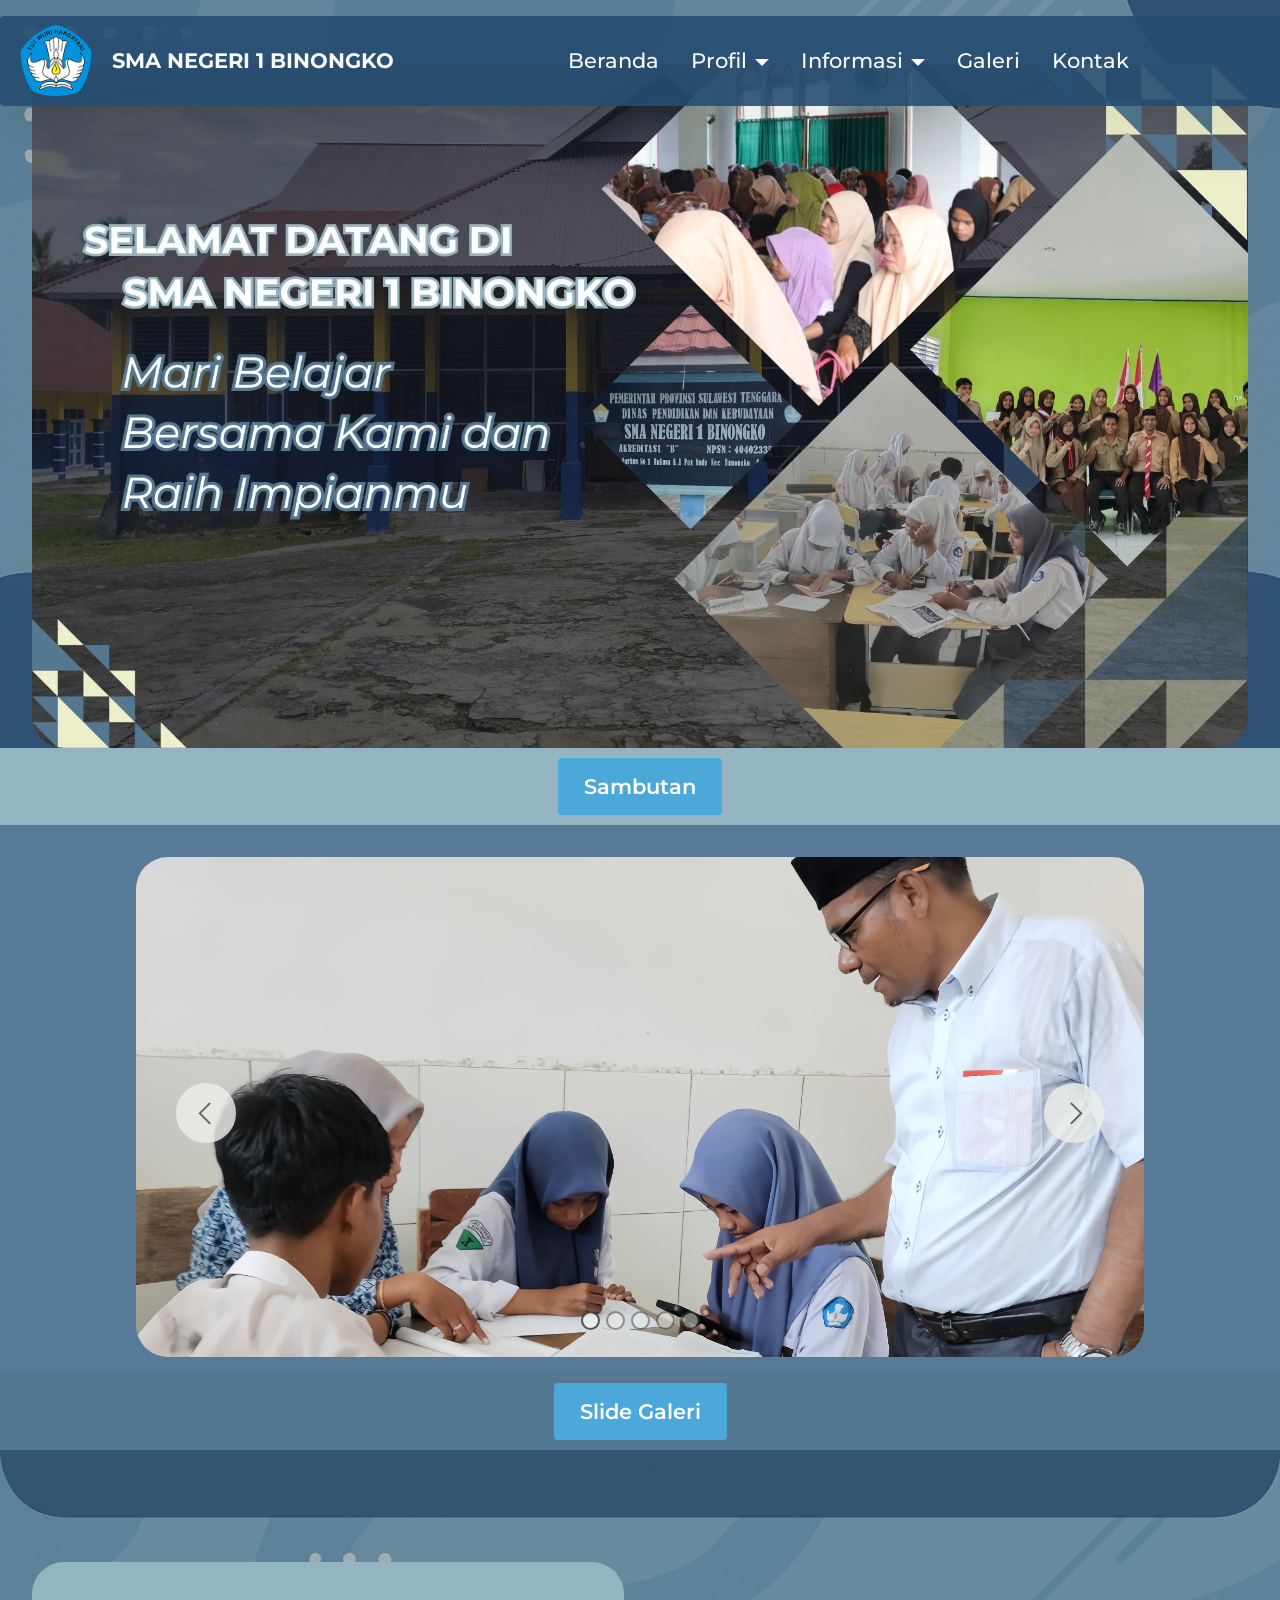
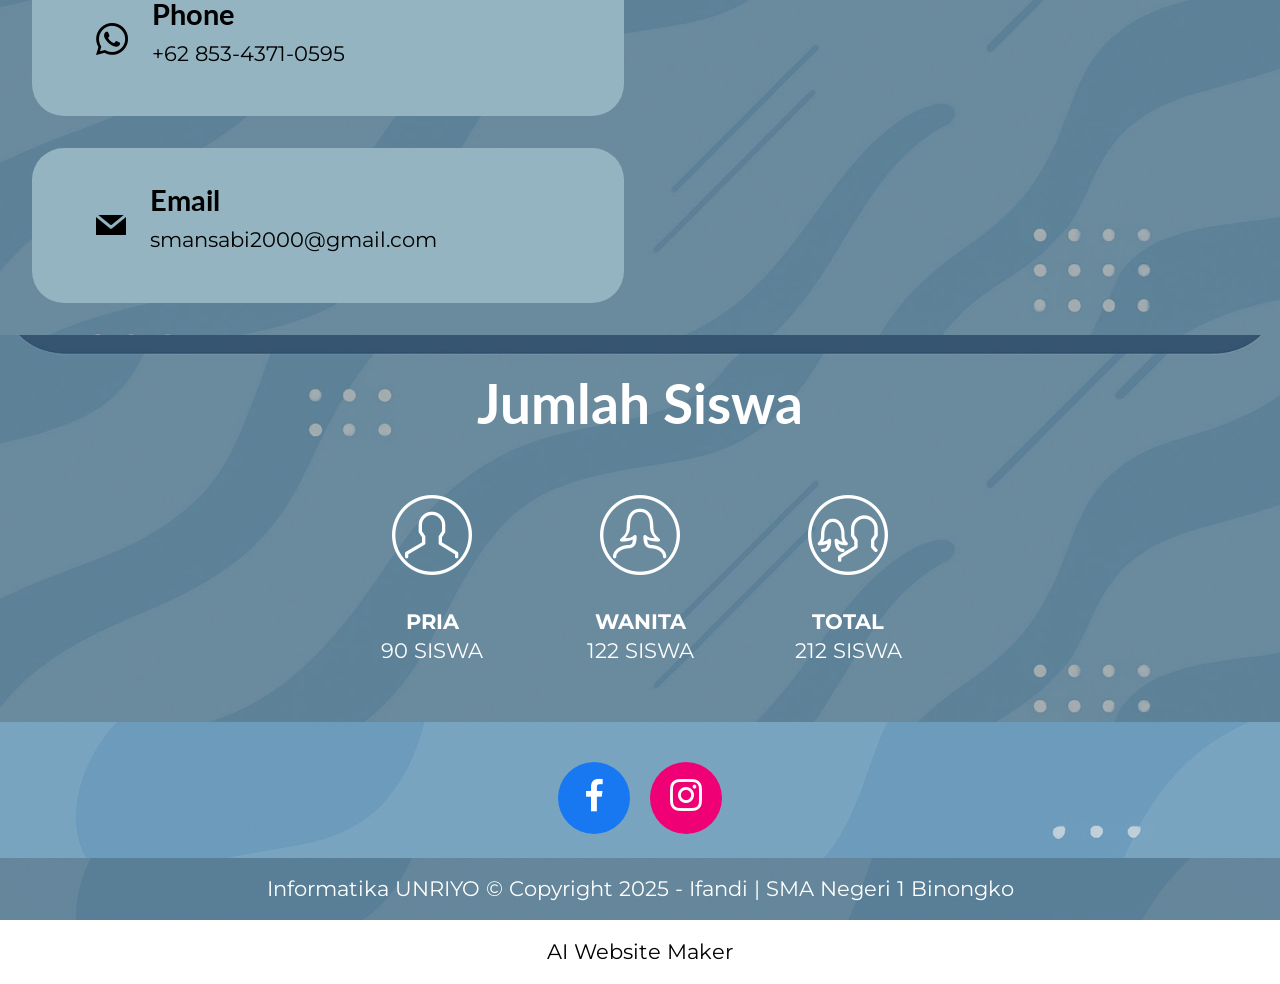
==== commit 73ed8698: "create github pages" ====
--- a/index.html
+++ b/index.html
@@ -26,7 +26,7 @@
   <noscript><link rel="stylesheet" href="https://fonts.googleapis.com/css?family=Lato:100,100i,300,300i,400,400i,700,700i,900,900i&display=swap"></noscript>
   <link rel="preload" href="https://fonts.googleapis.com/css?family=Montserrat:100,200,300,400,500,600,700,800,900,100i,200i,300i,400i,500i,600i,700i,800i,900i&display=swap" as="style" onload="this.onload=null;this.rel='stylesheet'">
   <noscript><link rel="stylesheet" href="https://fonts.googleapis.com/css?family=Montserrat:100,200,300,400,500,600,700,800,900,100i,200i,300i,400i,500i,600i,700i,800i,900i&display=swap"></noscript>
-  <link rel="preload" as="style" href="assets/mobirise/css/mbr-additional.css?v=bnAPjT"><link rel="stylesheet" href="assets/mobirise/css/mbr-additional.css?v=bnAPjT" type="text/css">
+  <link rel="preload" as="style" href="assets/mobirise/css/mbr-additional.css?v=RKns7E"><link rel="stylesheet" href="assets/mobirise/css/mbr-additional.css?v=RKns7E" type="text/css">
 
   
   
@@ -60,7 +60,7 @@
 						<a class="nav-link link text-white text-primary display-4" href="index.html">Beranda</a>
 					</li>
 					<li class="nav-item dropdown">
-						<a class="nav-link link dropdown-toggle text-white display-4" href="https://mobiri.se" aria-expanded="false" data-toggle="dropdown-submenu" data-bs-toggle="dropdown" data-bs-auto-close="outside">Profil</a><div class="dropdown-menu" aria-labelledby="dropdown-328"><a class="dropdown-item text-white text-primary display-4" href="page1.html">Kata Sambutan</a><a class="dropdown-item text-white text-primary display-4" href="page2.html">Sejarah</a><a class="dropdown-item text-white text-primary display-4" href="page3.html">Visi &amp; Misi</a><a class="dropdown-item text-white text-primary display-4" href="page4.html">Struktur Organisasi</a><a class="dropdown-item text-white text-primary display-4" href="page9.html">Ektrakulikuler</a><a class="dropdown-item text-white text-primary display-4" href="page5.html">Fasilitas</a></div>
+						<a class="nav-link link dropdown-toggle text-white show display-4" href="https://mobiri.se" aria-expanded="true" data-toggle="dropdown-submenu" data-bs-toggle="dropdown" data-bs-auto-close="outside">Profil</a><div class="dropdown-menu show" aria-labelledby="dropdown-328" data-bs-popper="none"><a class="dropdown-item text-white text-primary display-4" href="page1.html">Kata Sambutan</a><a class="dropdown-item text-white text-primary display-4" href="page2.html">Sejarah</a><a class="dropdown-item text-white text-primary display-4" href="page3.html">Visi &amp; Misi</a><a class="dropdown-item text-white text-primary display-4" href="page4.html">Struktur Organisasi</a><a class="dropdown-item text-white text-primary display-4" href="page9.html">Ektrakulikuler</a><a class="dropdown-item text-white text-primary display-4" href="page5.html">Fasilitas</a></div>
 					</li>
 					<li class="nav-item dropdown">
 						<a class="nav-link link dropdown-toggle text-white show display-4" href="https://mobiri.se" data-toggle="dropdown-submenu" data-bs-toggle="dropdown" data-bs-auto-close="outside" aria-expanded="false">Informasi</a><div class="dropdown-menu show" aria-labelledby="dropdown-405" data-bs-popper="none"><a class="dropdown-item text-white text-primary display-4" href="page10.html">Penerimaan Peserta Didik Baru</a><a class="dropdown-item text-white text-primary display-4" href="page6.html">Kegiatan</a></div>
@@ -105,11 +105,11 @@
     <div class="container">
         <div class="row justify-content-center">
             <div class="col-12 col-md-10">
-                <div class="carousel slide carousel-fade" id="uNOLSmNRGh" data-ride="carousel" data-bs-ride="carousel" data-interval="3000" data-bs-interval="3000">
+                <div class="carousel slide carousel-fade" id="uO1aU9jBnb" data-ride="carousel" data-bs-ride="carousel" data-interval="3000" data-bs-interval="3000">
                     <ol class="carousel-indicators">
-                        <li data-slide-to="0" data-bs-slide-to="0" class="active" data-target="#uNOLSmNRGh" data-bs-target="#uNOLSmNRGh"></li>
-                        <li data-slide-to="1" data-bs-slide-to="1" data-target="#uNOLSmNRGh" data-bs-target="#uNOLSmNRGh"></li>
-                        <li data-slide-to="2" data-bs-slide-to="2" data-target="#uNOLSmNRGh" data-bs-target="#uNOLSmNRGh"></li><li data-slide-to="3" data-bs-slide-to="3" data-target="#uNOLSmNRGh" data-bs-target="#uNOLSmNRGh"></li><li data-slide-to="4" data-bs-slide-to="4" data-target="#uNOLSmNRGh" data-bs-target="#uNOLSmNRGh"></li>
+                        <li data-slide-to="0" data-bs-slide-to="0" class="active" data-target="#uO1aU9jBnb" data-bs-target="#uO1aU9jBnb"></li>
+                        <li data-slide-to="1" data-bs-slide-to="1" data-target="#uO1aU9jBnb" data-bs-target="#uO1aU9jBnb"></li>
+                        <li data-slide-to="2" data-bs-slide-to="2" data-target="#uO1aU9jBnb" data-bs-target="#uO1aU9jBnb"></li><li data-slide-to="3" data-bs-slide-to="3" data-target="#uO1aU9jBnb" data-bs-target="#uO1aU9jBnb"></li><li data-slide-to="4" data-bs-slide-to="4" data-target="#uO1aU9jBnb" data-bs-target="#uO1aU9jBnb"></li>
                     </ol>
                     <div class="carousel-inner">
                         <div class="carousel-item slider-image item active">
@@ -141,11 +141,11 @@
                             </div>
                         </div>
                     </div>
-                    <a class="carousel-control carousel-control-prev" role="button" data-slide="prev" data-bs-slide="prev" href="#uNOLSmNRGh">
+                    <a class="carousel-control carousel-control-prev" role="button" data-slide="prev" data-bs-slide="prev" href="#uO1aU9jBnb">
                         <span class="mobi-mbri mobi-mbri-arrow-prev" aria-hidden="true"></span>
                         <span class="sr-only visually-hidden">Previous</span>
                     </a>
-                    <a class="carousel-control carousel-control-next" role="button" data-slide="next" data-bs-slide="next" href="#uNOLSmNRGh">
+                    <a class="carousel-control carousel-control-next" role="button" data-slide="next" data-bs-slide="next" href="#uO1aU9jBnb">
                         <span class="mobi-mbri mobi-mbri-arrow-next" aria-hidden="true"></span>
                         <span class="sr-only visually-hidden">Next</span>
                     </a>
@@ -296,7 +296,7 @@
             </div>
         </div>
     </div>
-</section><section class="display-7" style="padding: 0;align-items: center;justify-content: center;flex-wrap: wrap;    align-content: center;display: flex;position: relative;height: 4rem;"><a href="https://mobiri.se/3952336" style="flex: 1 1;height: 4rem;position: absolute;width: 100%;z-index: 1;"><img alt="" style="height: 4rem;" src="[data-uri]"></a><p style="margin: 0;text-align: center;" class="display-7">&#8204;</p><a style="z-index:1" href="https://mobirise.com/builder/no-code-website-builder.html">No Code Website Builder</a></section><script src="assets/bootstrap/js/bootstrap.bundle.min.js"></script>  <script src="assets/parallax/jarallax.js"></script>  <script src="assets/smoothscroll/smooth-scroll.js"></script>  <script src="assets/ytplayer/index.js"></script>  <script src="assets/dropdown/js/navbar-dropdown.js"></script>  <script src="assets/theme/js/script.js"></script>  
+</section><section class="display-7" style="padding: 0;align-items: center;justify-content: center;flex-wrap: wrap;    align-content: center;display: flex;position: relative;height: 4rem;"><a href="https://mobiri.se/3952336" style="flex: 1 1;height: 4rem;position: absolute;width: 100%;z-index: 1;"><img alt="" style="height: 4rem;" src="[data-uri]"></a><p style="margin: 0;text-align: center;" class="display-7">&#8204;</p><a style="z-index:1" href="https://mobirise.com/builder/ai-website-maker.html">AI Website Maker</a></section><script src="assets/bootstrap/js/bootstrap.bundle.min.js"></script>  <script src="assets/parallax/jarallax.js"></script>  <script src="assets/smoothscroll/smooth-scroll.js"></script>  <script src="assets/ytplayer/index.js"></script>  <script src="assets/dropdown/js/navbar-dropdown.js"></script>  <script src="assets/theme/js/script.js"></script>  
   
   
 </body>
--- a/assets/parallax/jarallax.css
+++ b/assets/parallax/jarallax.css
@@ -0,0 +1,15 @@
+.jarallax {
+    position: relative;
+    z-index: 0;
+}
+.jarallax > .jarallax-img {
+    position: absolute;
+    object-fit: cover;
+    /* support for plugin https://github.com/bfred-it/object-fit-images */
+    font-family: 'object-fit: cover;';
+    top: 0;
+    left: 0;
+    width: 100%;
+    height: 100%;
+    z-index: -1;
+}
--- a/assets/socicon/css/styles.css
+++ b/assets/socicon/css/styles.css
@@ -0,0 +1,934 @@
+@charset "UTF-8";
+
+@font-face {
+  font-family: 'Socicon';
+  src:  url('../fonts/socicon.eot');
+  src:  url('../fonts/socicon.eot?#iefix') format('embedded-opentype'),
+    url('../fonts/socicon.woff2') format('woff2'),
+    url('../fonts/socicon.ttf') format('truetype'),
+    url('../fonts/socicon.woff') format('woff'),
+    url('../fonts/socicon.svg#socicon') format('svg');
+  font-weight: normal;
+  font-style: normal;
+  font-display: swap;
+}
+
+[data-icon]:before {
+  font-family: "socicon" !important;
+  content: attr(data-icon);
+  font-style: normal !important;
+  font-weight: normal !important;
+  font-variant: normal !important;
+  text-transform: none !important;
+  speak: none;
+  line-height: 1;
+  -webkit-font-smoothing: antialiased;
+  -moz-osx-font-smoothing: grayscale;
+}
+
+[class^="socicon-"], [class*=" socicon-"] {
+  /* use !important to prevent issues with browser extensions that change fonts */
+  font-family: 'Socicon' !important;
+  speak: none;
+  font-style: normal;
+  font-weight: normal;
+  font-variant: normal;
+  text-transform: none;
+  line-height: 1;
+
+  /* Better Font Rendering =========== */
+  -webkit-font-smoothing: antialiased;
+  -moz-osx-font-smoothing: grayscale;
+}
+
+.socicon-500px:before {
+  content: "\e000";
+}
+.socicon-8tracks:before {
+  content: "\e001";
+}
+.socicon-airbnb:before {
+  content: "\e002";
+}
+.socicon-alliance:before {
+  content: "\e003";
+}
+.socicon-amazon:before {
+  content: "\e004";
+}
+.socicon-amplement:before {
+  content: "\e005";
+}
+.socicon-android:before {
+  content: "\e006";
+}
+.socicon-angellist:before {
+  content: "\e007";
+}
+.socicon-apple:before {
+  content: "\e008";
+}
+.socicon-appnet:before {
+  content: "\e009";
+}
+.socicon-baidu:before {
+  content: "\e00a";
+}
+.socicon-bandcamp:before {
+  content: "\e00b";
+}
+.socicon-battlenet:before {
+  content: "\e00c";
+}
+.socicon-mixer:before {
+  content: "\e00d";
+}
+.socicon-bebee:before {
+  content: "\e00e";
+}
+.socicon-bebo:before {
+  content: "\e00f";
+}
+.socicon-behance:before {
+  content: "\e010";
+}
+.socicon-blizzard:before {
+  content: "\e011";
+}
+.socicon-blogger:before {
+  content: "\e012";
+}
+.socicon-buffer:before {
+  content: "\e013";
+}
+.socicon-chrome:before {
+  content: "\e014";
+}
+.socicon-coderwall:before {
+  content: "\e015";
+}
+.socicon-curse:before {
+  content: "\e016";
+}
+.socicon-dailymotion:before {
+  content: "\e017";
+}
+.socicon-deezer:before {
+  content: "\e018";
+}
+.socicon-delicious:before {
+  content: "\e019";
+}
+.socicon-deviantart:before {
+  content: "\e01a";
+}
+.socicon-diablo:before {
+  content: "\e01b";
+}
+.socicon-digg:before {
+  content: "\e01c";
+}
+.socicon-discord:before {
+  content: "\e01d";
+}
+.socicon-disqus:before {
+  content: "\e01e";
+}
+.socicon-douban:before {
+  content: "\e01f";
+}
+.socicon-draugiem:before {
+  content: "\e020";
+}
+.socicon-dribbble:before {
+  content: "\e021";
+}
+.socicon-drupal:before {
+  content: "\e022";
+}
+.socicon-ebay:before {
+  content: "\e023";
+}
+.socicon-ello:before {
+  content: "\e024";
+}
+.socicon-endomodo:before {
+  content: "\e025";
+}
+.socicon-envato:before {
+  content: "\e026";
+}
+.socicon-etsy:before {
+  content: "\e027";
+}
+.socicon-facebook:before {
+  content: "\e028";
+}
+.socicon-feedburner:before {
+  content: "\e029";
+}
+.socicon-filmweb:before {
+  content: "\e02a";
+}
+.socicon-firefox:before {
+  content: "\e02b";
+}
+.socicon-flattr:before {
+  content: "\e02c";
+}
+.socicon-flickr:before {
+  content: "\e02d";
+}
+.socicon-formulr:before {
+  content: "\e02e";
+}
+.socicon-forrst:before {
+  content: "\e02f";
+}
+.socicon-foursquare:before {
+  content: "\e030";
+}
+.socicon-friendfeed:before {
+  content: "\e031";
+}
+.socicon-github:before {
+  content: "\e032";
+}
+.socicon-goodreads:before {
+  content: "\e033";
+}
+.socicon-google:before {
+  content: "\e034";
+}
+.socicon-googlescholar:before {
+  content: "\e035";
+}
+.socicon-googlegroups:before {
+  content: "\e036";
+}
+.socicon-googlephotos:before {
+  content: "\e037";
+}
+.socicon-googleplus:before {
+  content: "\e038";
+}
+.socicon-grooveshark:before {
+  content: "\e039";
+}
+.socicon-hackerrank:before {
+  content: "\e03a";
+}
+.socicon-hearthstone:before {
+  content: "\e03b";
+}
+.socicon-hellocoton:before {
+  content: "\e03c";
+}
+.socicon-heroes:before {
+  content: "\e03d";
+}
+.socicon-smashcast:before {
+  content: "\e03e";
+}
+.socicon-horde:before {
+  content: "\e03f";
+}
+.socicon-houzz:before {
+  content: "\e040";
+}
+.socicon-icq:before {
+  content: "\e041";
+}
+.socicon-identica:before {
+  content: "\e042";
+}
+.socicon-imdb:before {
+  content: "\e043";
+}
+.socicon-instagram:before {
+  content: "\e044";
+}
+.socicon-issuu:before {
+  content: "\e045";
+}
+.socicon-istock:before {
+  content: "\e046";
+}
+.socicon-itunes:before {
+  content: "\e047";
+}
+.socicon-keybase:before {
+  content: "\e048";
+}
+.socicon-lanyrd:before {
+  content: "\e049";
+}
+.socicon-lastfm:before {
+  content: "\e04a";
+}
+.socicon-line:before {
+  content: "\e04b";
+}
+.socicon-linkedin:before {
+  content: "\e04c";
+}
+.socicon-livejournal:before {
+  content: "\e04d";
+}
+.socicon-lyft:before {
+  content: "\e04e";
+}
+.socicon-macos:before {
+  content: "\e04f";
+}
+.socicon-mail:before {
+  content: "\e050";
+}
+.socicon-medium:before {
+  content: "\e051";
+}
+.socicon-meetup:before {
+  content: "\e052";
+}
+.socicon-mixcloud:before {
+  content: "\e053";
+}
+.socicon-modelmayhem:before {
+  content: "\e054";
+}
+.socicon-mumble:before {
+  content: "\e055";
+}
+.socicon-myspace:before {
+  content: "\e056";
+}
+.socicon-newsvine:before {
+  content: "\e057";
+}
+.socicon-nintendo:before {
+  content: "\e058";
+}
+.socicon-npm:before {
+  content: "\e059";
+}
+.socicon-odnoklassniki:before {
+  content: "\e05a";
+}
+.socicon-openid:before {
+  content: "\e05b";
+}
+.socicon-opera:before {
+  content: "\e05c";
+}
+.socicon-outlook:before {
+  content: "\e05d";
+}
+.socicon-overwatch:before {
+  content: "\e05e";
+}
+.socicon-patreon:before {
+  content: "\e05f";
+}
+.socicon-paypal:before {
+  content: "\e060";
+}
+.socicon-periscope:before {
+  content: "\e061";
+}
+.socicon-persona:before {
+  content: "\e062";
+}
+.socicon-pinterest:before {
+  content: "\e063";
+}
+.socicon-play:before {
+  content: "\e064";
+}
+.socicon-player:before {
+  content: "\e065";
+}
+.socicon-playstation:before {
+  content: "\e066";
+}
+.socicon-pocket:before {
+  content: "\e067";
+}
+.socicon-qq:before {
+  content: "\e068";
+}
+.socicon-quora:before {
+  content: "\e069";
+}
+.socicon-raidcall:before {
+  content: "\e06a";
+}
+.socicon-ravelry:before {
+  content: "\e06b";
+}
+.socicon-reddit:before {
+  content: "\e06c";
+}
+.socicon-renren:before {
+  content: "\e06d";
+}
+.socicon-researchgate:before {
+  content: "\e06e";
+}
+.socicon-residentadvisor:before {
+  content: "\e06f";
+}
+.socicon-reverbnation:before {
+  content: "\e070";
+}
+.socicon-rss:before {
+  content: "\e071";
+}
+.socicon-sharethis:before {
+  content: "\e072";
+}
+.socicon-skype:before {
+  content: "\e073";
+}
+.socicon-slideshare:before {
+  content: "\e074";
+}
+.socicon-smugmug:before {
+  content: "\e075";
+}
+.socicon-snapchat:before {
+  content: "\e076";
+}
+.socicon-songkick:before {
+  content: "\e077";
+}
+.socicon-soundcloud:before {
+  content: "\e078";
+}
+.socicon-spotify:before {
+  content: "\e079";
+}
+.socicon-stackexchange:before {
+  content: "\e07a";
+}
+.socicon-stackoverflow:before {
+  content: "\e07b";
+}
+.socicon-starcraft:before {
+  content: "\e07c";
+}
+.socicon-stayfriends:before {
+  content: "\e07d";
+}
+.socicon-steam:before {
+  content: "\e07e";
+}
+.socicon-storehouse:before {
+  content: "\e07f";
+}
+.socicon-strava:before {
+  content: "\e080";
+}
+.socicon-streamjar:before {
+  content: "\e081";
+}
+.socicon-stumbleupon:before {
+  content: "\e082";
+}
+.socicon-swarm:before {
+  content: "\e083";
+}
+.socicon-teamspeak:before {
+  content: "\e084";
+}
+.socicon-teamviewer:before {
+  content: "\e085";
+}
+.socicon-technorati:before {
+  content: "\e086";
+}
+.socicon-telegram:before {
+  content: "\e087";
+}
+.socicon-tripadvisor:before {
+  content: "\e088";
+}
+.socicon-tripit:before {
+  content: "\e089";
+}
+.socicon-triplej:before {
+  content: "\e08a";
+}
+.socicon-tumblr:before {
+  content: "\e08b";
+}
+.socicon-twitch:before {
+  content: "\e08c";
+}
+.socicon-twitter:before {
+  content: "\e08d";
+}
+.socicon-uber:before {
+  content: "\e08e";
+}
+.socicon-ventrilo:before {
+  content: "\e08f";
+}
+.socicon-viadeo:before {
+  content: "\e090";
+}
+.socicon-viber:before {
+  content: "\e091";
+}
+.socicon-viewbug:before {
+  content: "\e092";
+}
+.socicon-vimeo:before {
+  content: "\e093";
+}
+.socicon-vine:before {
+  content: "\e094";
+}
+.socicon-vkontakte:before {
+  content: "\e095";
+}
+.socicon-warcraft:before {
+  content: "\e096";
+}
+.socicon-wechat:before {
+  content: "\e097";
+}
+.socicon-weibo:before {
+  content: "\e098";
+}
+.socicon-whatsapp:before {
+  content: "\e099";
+}
+.socicon-wikipedia:before {
+  content: "\e09a";
+}
+.socicon-windows:before {
+  content: "\e09b";
+}
+.socicon-wordpress:before {
+  content: "\e09c";
+}
+.socicon-wykop:before {
+  content: "\e09d";
+}
+.socicon-xbox:before {
+  content: "\e09e";
+}
+.socicon-xing:before {
+  content: "\e09f";
+}
+.socicon-yahoo:before {
+  content: "\e0a0";
+}
+.socicon-yammer:before {
+  content: "\e0a1";
+}
+.socicon-yandex:before {
+  content: "\e0a2";
+}
+.socicon-yelp:before {
+  content: "\e0a3";
+}
+.socicon-younow:before {
+  content: "\e0a4";
+}
+.socicon-youtube:before {
+  content: "\e0a5";
+}
+.socicon-zapier:before {
+  content: "\e0a6";
+}
+.socicon-zerply:before {
+  content: "\e0a7";
+}
+.socicon-zomato:before {
+  content: "\e0a8";
+}
+.socicon-zynga:before {
+  content: "\e0a9";
+}
+.socicon-spreadshirt:before {
+  content: "\e901";
+}
+.socicon-gamejolt:before {
+  content: "\e902";
+}
+.socicon-trello:before {
+  content: "\e903";
+}
+.socicon-tunein:before {
+  content: "\e904";
+}
+.socicon-bloglovin:before {
+  content: "\e905";
+}
+.socicon-gamewisp:before {
+  content: "\e906";
+}
+.socicon-messenger:before {
+  content: "\e907";
+}
+.socicon-pandora:before {
+  content: "\e908";
+}
+.socicon-augment:before {
+  content: "\e909";
+}
+.socicon-bitbucket:before {
+  content: "\e90a";
+}
+.socicon-fyuse:before {
+  content: "\e90b";
+}
+.socicon-yt-gaming:before {
+  content: "\e90c";
+}
+.socicon-sketchfab:before {
+  content: "\e90d";
+}
+.socicon-mobcrush:before {
+  content: "\e90e";
+}
+.socicon-microsoft:before {
+  content: "\e90f";
+}
+.socicon-realtor:before {
+  content: "\e910";
+}
+.socicon-tidal:before {
+  content: "\e911";
+}
+.socicon-qobuz:before {
+  content: "\e912";
+}
+.socicon-natgeo:before {
+  content: "\e913";
+}
+.socicon-mastodon:before {
+  content: "\e914";
+}
+.socicon-unsplash:before {
+  content: "\e915";
+}
+.socicon-homeadvisor:before {
+  content: "\e916";
+}
+.socicon-angieslist:before {
+  content: "\e917";
+}
+.socicon-codepen:before {
+  content: "\e918";
+}
+.socicon-slack:before {
+  content: "\e919";
+}
+.socicon-openaigym:before {
+  content: "\e91a";
+}
+.socicon-logmein:before {
+  content: "\e91b";
+}
+.socicon-fiverr:before {
+  content: "\e91c";
+}
+.socicon-gotomeeting:before {
+  content: "\e91d";
+}
+.socicon-aliexpress:before {
+  content: "\e91e";
+}
+.socicon-guru:before {
+  content: "\e91f";
+}
+.socicon-appstore:before {
+  content: "\e920";
+}
+.socicon-homes:before {
+  content: "\e921";
+}
+.socicon-zoom:before {
+  content: "\e922";
+}
+.socicon-alibaba:before {
+  content: "\e923";
+}
+.socicon-craigslist:before {
+  content: "\e924";
+}
+.socicon-wix:before {
+  content: "\e925";
+}
+.socicon-redfin:before {
+  content: "\e926";
+}
+.socicon-googlecalendar:before {
+  content: "\e927";
+}
+.socicon-shopify:before {
+  content: "\e928";
+}
+.socicon-freelancer:before {
+  content: "\e929";
+}
+.socicon-seedrs:before {
+  content: "\e92a";
+}
+.socicon-bing:before {
+  content: "\e92b";
+}
+.socicon-doodle:before {
+  content: "\e92c";
+}
+.socicon-bonanza:before {
+  content: "\e92d";
+}
+.socicon-squarespace:before {
+  content: "\e92e";
+}
+.socicon-toptal:before {
+  content: "\e92f";
+}
+.socicon-gust:before {
+  content: "\e930";
+}
+.socicon-ask:before {
+  content: "\e931";
+}
+.socicon-trulia:before {
+  content: "\e932";
+}
+.socicon-loomly:before {
+  content: "\e933";
+}
+.socicon-ghost:before {
+  content: "\e934";
+}
+.socicon-upwork:before {
+  content: "\e935";
+}
+.socicon-fundable:before {
+  content: "\e936";
+}
+.socicon-booking:before {
+  content: "\e937";
+}
+.socicon-googlemaps:before {
+  content: "\e938";
+}
+.socicon-zillow:before {
+  content: "\e939";
+}
+.socicon-niconico:before {
+  content: "\e93a";
+}
+.socicon-toneden:before {
+  content: "\e93b";
+}
+.socicon-crunchbase:before {
+  content: "\e93c";
+}
+.socicon-homefy:before {
+  content: "\e93d";
+}
+.socicon-calendly:before {
+  content: "\e93e";
+}
+.socicon-livemaster:before {
+  content: "\e93f";
+}
+.socicon-udemy:before {
+  content: "\e940";
+}
+.socicon-codered:before {
+  content: "\e941";
+}
+.socicon-origin:before {
+  content: "\e942";
+}
+.socicon-nextdoor:before {
+  content: "\e943";
+}
+.socicon-portfolio:before {
+  content: "\e944";
+}
+.socicon-instructables:before {
+  content: "\e945";
+}
+.socicon-gitlab:before {
+  content: "\e946";
+}
+.socicon-hackernews:before {
+  content: "\e947";
+}
+.socicon-smashwords:before {
+  content: "\e948";
+}
+.socicon-kobo:before {
+  content: "\e949";
+}
+.socicon-bookbub:before {
+  content: "\e94a";
+}
+.socicon-mailru:before {
+  content: "\e94b";
+}
+.socicon-moddb:before {
+  content: "\e94c";
+}
+.socicon-indiedb:before {
+  content: "\e94d";
+}
+.socicon-traxsource:before {
+  content: "\e94e";
+}
+.socicon-gamefor:before {
+  content: "\e94f";
+}
+.socicon-pixiv:before {
+  content: "\e950";
+}
+.socicon-myanimelist:before {
+  content: "\e951";
+}
+.socicon-blackberry:before {
+  content: "\e952";
+}
+.socicon-wickr:before {
+  content: "\e953";
+}
+.socicon-spip:before {
+  content: "\e954";
+}
+.socicon-napster:before {
+  content: "\e955";
+}
+.socicon-beatport:before {
+  content: "\e956";
+}
+.socicon-hackerone:before {
+  content: "\e957";
+}
+.socicon-internet:before {
+  content: "\e958";
+}
+.socicon-ubuntu:before {
+  content: "\e959";
+}
+.socicon-artstation:before {
+  content: "\e95a";
+}
+.socicon-invision:before {
+  content: "\e95b";
+}
+.socicon-torial:before {
+  content: "\e95c";
+}
+.socicon-collectorz:before {
+  content: "\e95d";
+}
+.socicon-seenthis:before {
+  content: "\e95e";
+}
+.socicon-googleplaymusic:before {
+  content: "\e95f";
+}
+.socicon-debian:before {
+  content: "\e960";
+}
+.socicon-filmfreeway:before {
+  content: "\e961";
+}
+.socicon-gnome:before {
+  content: "\e962";
+}
+.socicon-itchio:before {
+  content: "\e963";
+}
+.socicon-jamendo:before {
+  content: "\e964";
+}
+.socicon-mix:before {
+  content: "\e965";
+}
+.socicon-sharepoint:before {
+  content: "\e966";
+}
+.socicon-tinder:before {
+  content: "\e967";
+}
+.socicon-windguru:before {
+  content: "\e968";
+}
+.socicon-cdbaby:before {
+  content: "\e969";
+}
+.socicon-elementaryos:before {
+  content: "\e96a";
+}
+.socicon-stage32:before {
+  content: "\e96b";
+}
+.socicon-tiktok:before {
+  content: "\e96c";
+}
+.socicon-gitter:before {
+  content: "\e96d";
+}
+.socicon-letterboxd:before {
+  content: "\e96e";
+}
+.socicon-threema:before {
+  content: "\e96f";
+}
+.socicon-splice:before {
+  content: "\e970";
+}
+.socicon-metapop:before {
+  content: "\e971";
+}
+.socicon-naver:before {
+  content: "\e972";
+}
+.socicon-remote:before {
+  content: "\e973";
+}
+.socicon-flipboard:before {
+  content: "\e974";
+}
+.socicon-googlehangouts:before {
+  content: "\e975";
+}
+.socicon-dlive:before {
+  content: "\e976";
+}
+.socicon-vsco:before {
+  content: "\e977";
+}
+.socicon-stitcher:before {
+  content: "\e978";
+}
+.socicon-avvo:before {
+  content: "\e979";
+}
+.socicon-redbubble:before {
+  content: "\e97a";
+}
+.socicon-society6:before {
+  content: "\e97b";
+}
+.socicon-zazzle:before {
+  content: "\e97c";
+}
+.socicon-eitaa:before {
+  content: "\e97d";
+}
+.socicon-soroush:before {
+  content: "\e97e";
+}
+.socicon-bale:before {
+  content: "\e97f";
+}
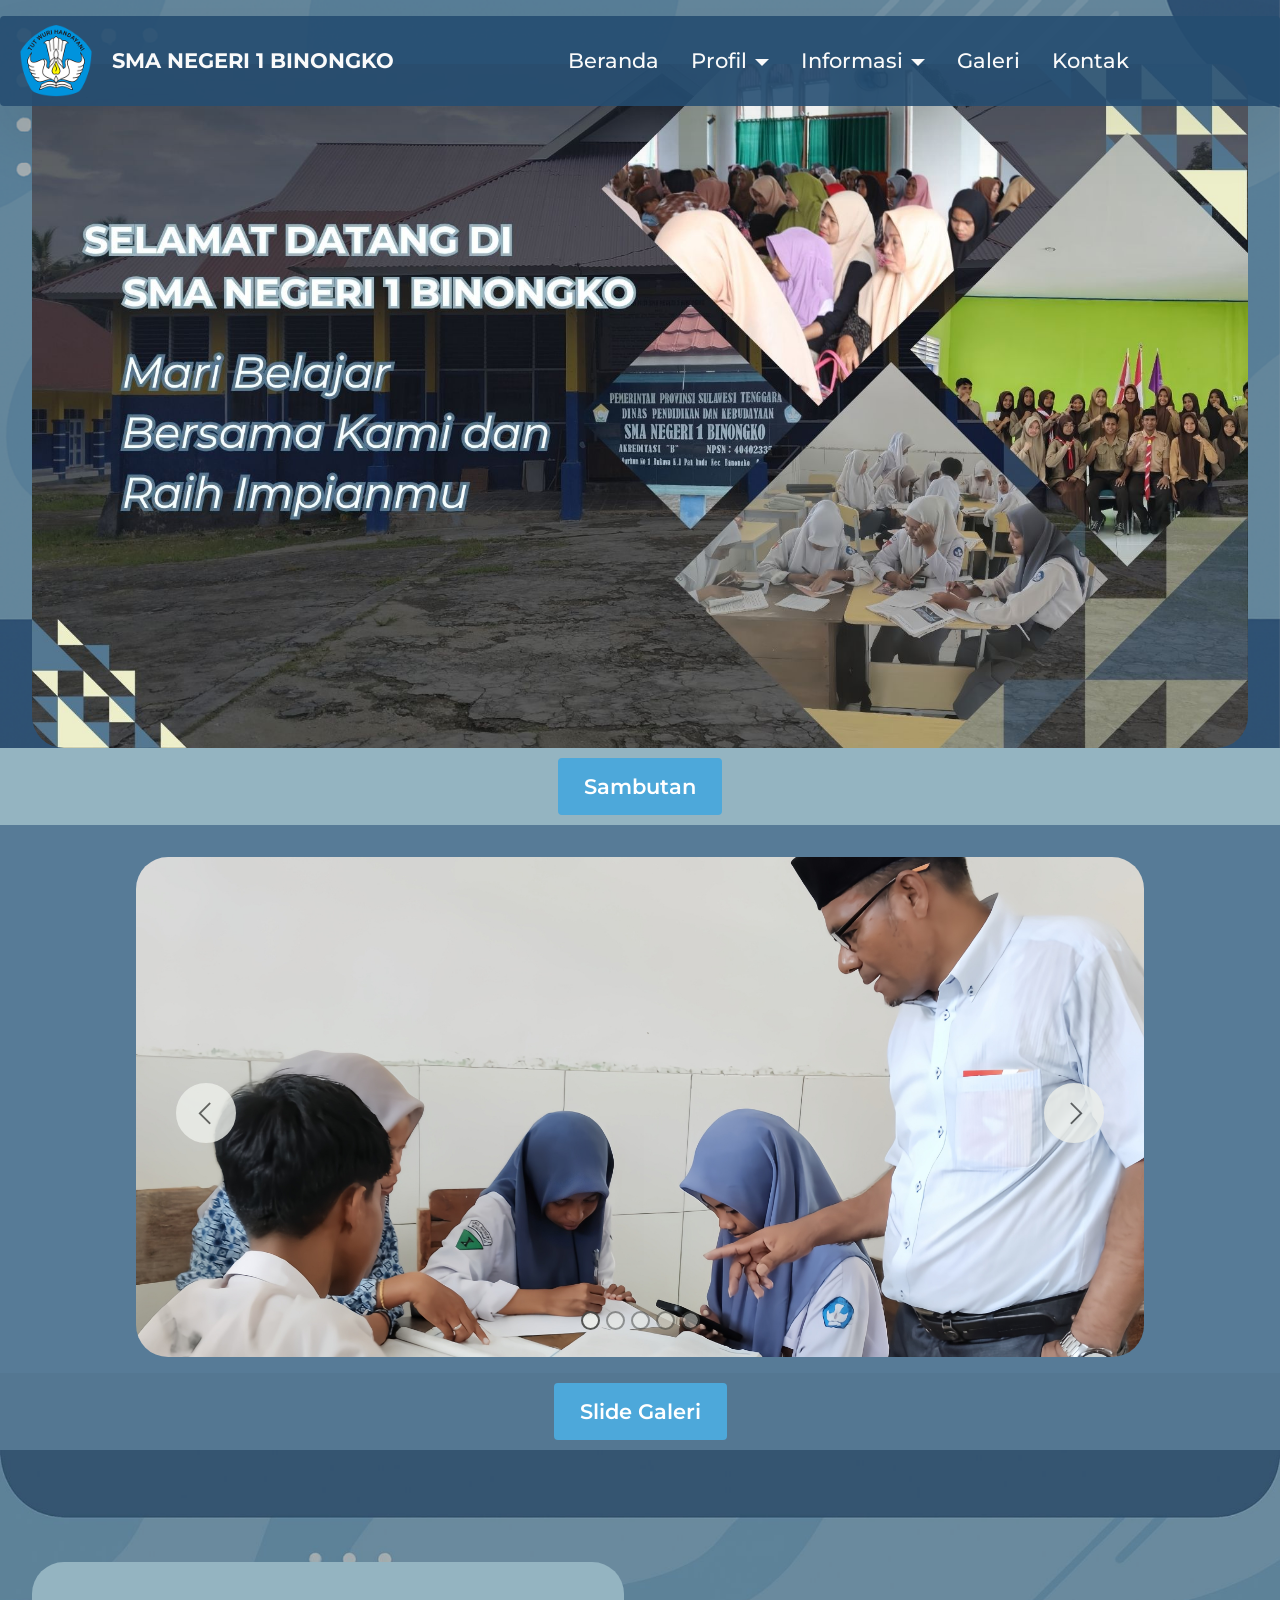
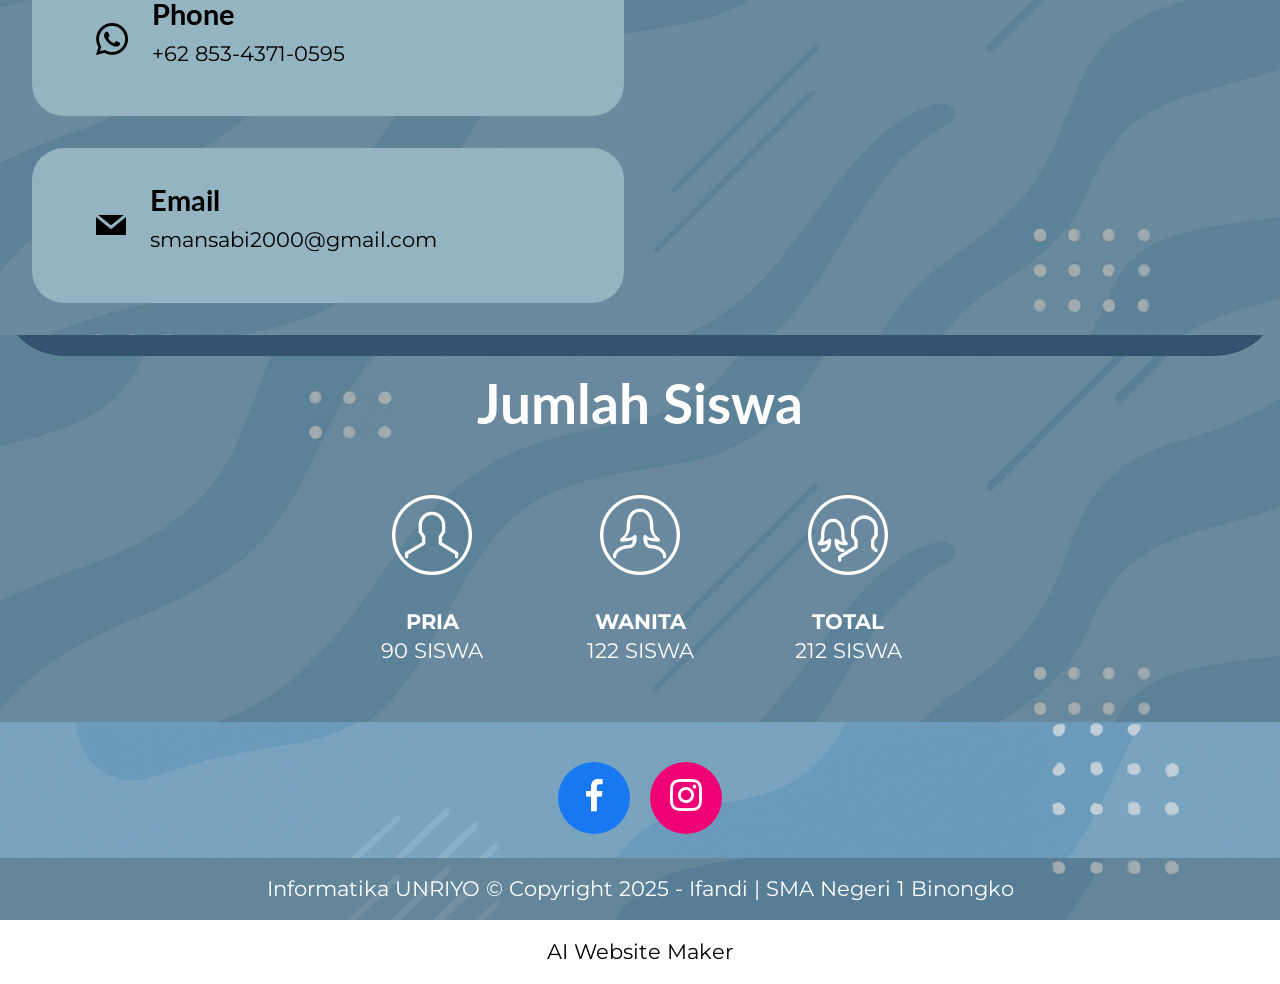
==== commit 049d507f: "create github pages" ====
--- a/index.html
+++ b/index.html
@@ -26,7 +26,7 @@
   <noscript><link rel="stylesheet" href="https://fonts.googleapis.com/css?family=Lato:100,100i,300,300i,400,400i,700,700i,900,900i&display=swap"></noscript>
   <link rel="preload" href="https://fonts.googleapis.com/css?family=Montserrat:100,200,300,400,500,600,700,800,900,100i,200i,300i,400i,500i,600i,700i,800i,900i&display=swap" as="style" onload="this.onload=null;this.rel='stylesheet'">
   <noscript><link rel="stylesheet" href="https://fonts.googleapis.com/css?family=Montserrat:100,200,300,400,500,600,700,800,900,100i,200i,300i,400i,500i,600i,700i,800i,900i&display=swap"></noscript>
-  <link rel="preload" as="style" href="assets/mobirise/css/mbr-additional.css?v=RKns7E"><link rel="stylesheet" href="assets/mobirise/css/mbr-additional.css?v=RKns7E" type="text/css">
+  <link rel="preload" as="style" href="assets/mobirise/css/mbr-additional.css?v=W26TXK"><link rel="stylesheet" href="assets/mobirise/css/mbr-additional.css?v=W26TXK" type="text/css">
 
   
   
@@ -60,10 +60,10 @@
 						<a class="nav-link link text-white text-primary display-4" href="index.html">Beranda</a>
 					</li>
 					<li class="nav-item dropdown">
-						<a class="nav-link link dropdown-toggle text-white show display-4" href="https://mobiri.se" aria-expanded="true" data-toggle="dropdown-submenu" data-bs-toggle="dropdown" data-bs-auto-close="outside">Profil</a><div class="dropdown-menu show" aria-labelledby="dropdown-328" data-bs-popper="none"><a class="dropdown-item text-white text-primary display-4" href="page1.html">Kata Sambutan</a><a class="dropdown-item text-white text-primary display-4" href="page2.html">Sejarah</a><a class="dropdown-item text-white text-primary display-4" href="page3.html">Visi &amp; Misi</a><a class="dropdown-item text-white text-primary display-4" href="page4.html">Struktur Organisasi</a><a class="dropdown-item text-white text-primary display-4" href="page9.html">Ektrakulikuler</a><a class="dropdown-item text-white text-primary display-4" href="page5.html">Fasilitas</a></div>
+						<a class="nav-link link dropdown-toggle text-white show display-4" href="https://mobiri.se" aria-expanded="false" data-toggle="dropdown-submenu" data-bs-toggle="dropdown" data-bs-auto-close="outside">Profil</a><div class="dropdown-menu show" aria-labelledby="dropdown-328" data-bs-popper="none"><a class="dropdown-item text-white text-primary display-4" href="page1.html">Kata Sambutan</a><a class="dropdown-item text-white text-primary display-4" href="page2.html">Sejarah</a><a class="dropdown-item text-white text-primary display-4" href="page3.html">Visi &amp; Misi</a><a class="dropdown-item text-white text-primary display-4" href="page4.html">Struktur Organisasi</a><a class="dropdown-item text-white text-primary display-4" href="page9.html">Ektrakulikuler</a><a class="dropdown-item text-white text-primary display-4" href="page5.html">Fasilitas</a></div>
 					</li>
 					<li class="nav-item dropdown">
-						<a class="nav-link link dropdown-toggle text-white show display-4" href="https://mobiri.se" data-toggle="dropdown-submenu" data-bs-toggle="dropdown" data-bs-auto-close="outside" aria-expanded="false">Informasi</a><div class="dropdown-menu show" aria-labelledby="dropdown-405" data-bs-popper="none"><a class="dropdown-item text-white text-primary display-4" href="page10.html">Penerimaan Peserta Didik Baru</a><a class="dropdown-item text-white text-primary display-4" href="page6.html">Kegiatan</a></div>
+						<a class="nav-link link dropdown-toggle text-white display-4" href="https://mobiri.se" data-toggle="dropdown-submenu" data-bs-toggle="dropdown" data-bs-auto-close="outside" aria-expanded="false">Informasi</a><div class="dropdown-menu" aria-labelledby="dropdown-405"><a class="dropdown-item text-white text-primary display-4" href="page10.html">Sistem Penerimaan Murid Baru</a><a class="dropdown-item text-white text-primary display-4" href="page6.html">Kegiatan</a></div>
 					</li><li class="nav-item"><a class="nav-link link show text-white text-primary display-4" href="page7.html">Galeri</a></li><li class="nav-item"><a class="nav-link link show text-white text-primary display-4" href="page8.html">Kontak</a></li></ul>
 				
 			</div>
@@ -105,11 +105,11 @@
     <div class="container">
         <div class="row justify-content-center">
             <div class="col-12 col-md-10">
-                <div class="carousel slide carousel-fade" id="uO1aU9jBnb" data-ride="carousel" data-bs-ride="carousel" data-interval="3000" data-bs-interval="3000">
+                <div class="carousel slide carousel-fade" id="uO1tnYwWQj" data-ride="carousel" data-bs-ride="carousel" data-interval="3000" data-bs-interval="3000">
                     <ol class="carousel-indicators">
-                        <li data-slide-to="0" data-bs-slide-to="0" class="active" data-target="#uO1aU9jBnb" data-bs-target="#uO1aU9jBnb"></li>
-                        <li data-slide-to="1" data-bs-slide-to="1" data-target="#uO1aU9jBnb" data-bs-target="#uO1aU9jBnb"></li>
-                        <li data-slide-to="2" data-bs-slide-to="2" data-target="#uO1aU9jBnb" data-bs-target="#uO1aU9jBnb"></li><li data-slide-to="3" data-bs-slide-to="3" data-target="#uO1aU9jBnb" data-bs-target="#uO1aU9jBnb"></li><li data-slide-to="4" data-bs-slide-to="4" data-target="#uO1aU9jBnb" data-bs-target="#uO1aU9jBnb"></li>
+                        <li data-slide-to="0" data-bs-slide-to="0" class="active" data-target="#uO1tnYwWQj" data-bs-target="#uO1tnYwWQj"></li>
+                        <li data-slide-to="1" data-bs-slide-to="1" data-target="#uO1tnYwWQj" data-bs-target="#uO1tnYwWQj"></li>
+                        <li data-slide-to="2" data-bs-slide-to="2" data-target="#uO1tnYwWQj" data-bs-target="#uO1tnYwWQj"></li><li data-slide-to="3" data-bs-slide-to="3" data-target="#uO1tnYwWQj" data-bs-target="#uO1tnYwWQj"></li><li data-slide-to="4" data-bs-slide-to="4" data-target="#uO1tnYwWQj" data-bs-target="#uO1tnYwWQj"></li>
                     </ol>
                     <div class="carousel-inner">
                         <div class="carousel-item slider-image item active">
@@ -141,11 +141,11 @@
                             </div>
                         </div>
                     </div>
-                    <a class="carousel-control carousel-control-prev" role="button" data-slide="prev" data-bs-slide="prev" href="#uO1aU9jBnb">
+                    <a class="carousel-control carousel-control-prev" role="button" data-slide="prev" data-bs-slide="prev" href="#uO1tnYwWQj">
                         <span class="mobi-mbri mobi-mbri-arrow-prev" aria-hidden="true"></span>
                         <span class="sr-only visually-hidden">Previous</span>
                     </a>
-                    <a class="carousel-control carousel-control-next" role="button" data-slide="next" data-bs-slide="next" href="#uO1aU9jBnb">
+                    <a class="carousel-control carousel-control-next" role="button" data-slide="next" data-bs-slide="next" href="#uO1tnYwWQj">
                         <span class="mobi-mbri mobi-mbri-arrow-next" aria-hidden="true"></span>
                         <span class="sr-only visually-hidden">Next</span>
                     </a>
